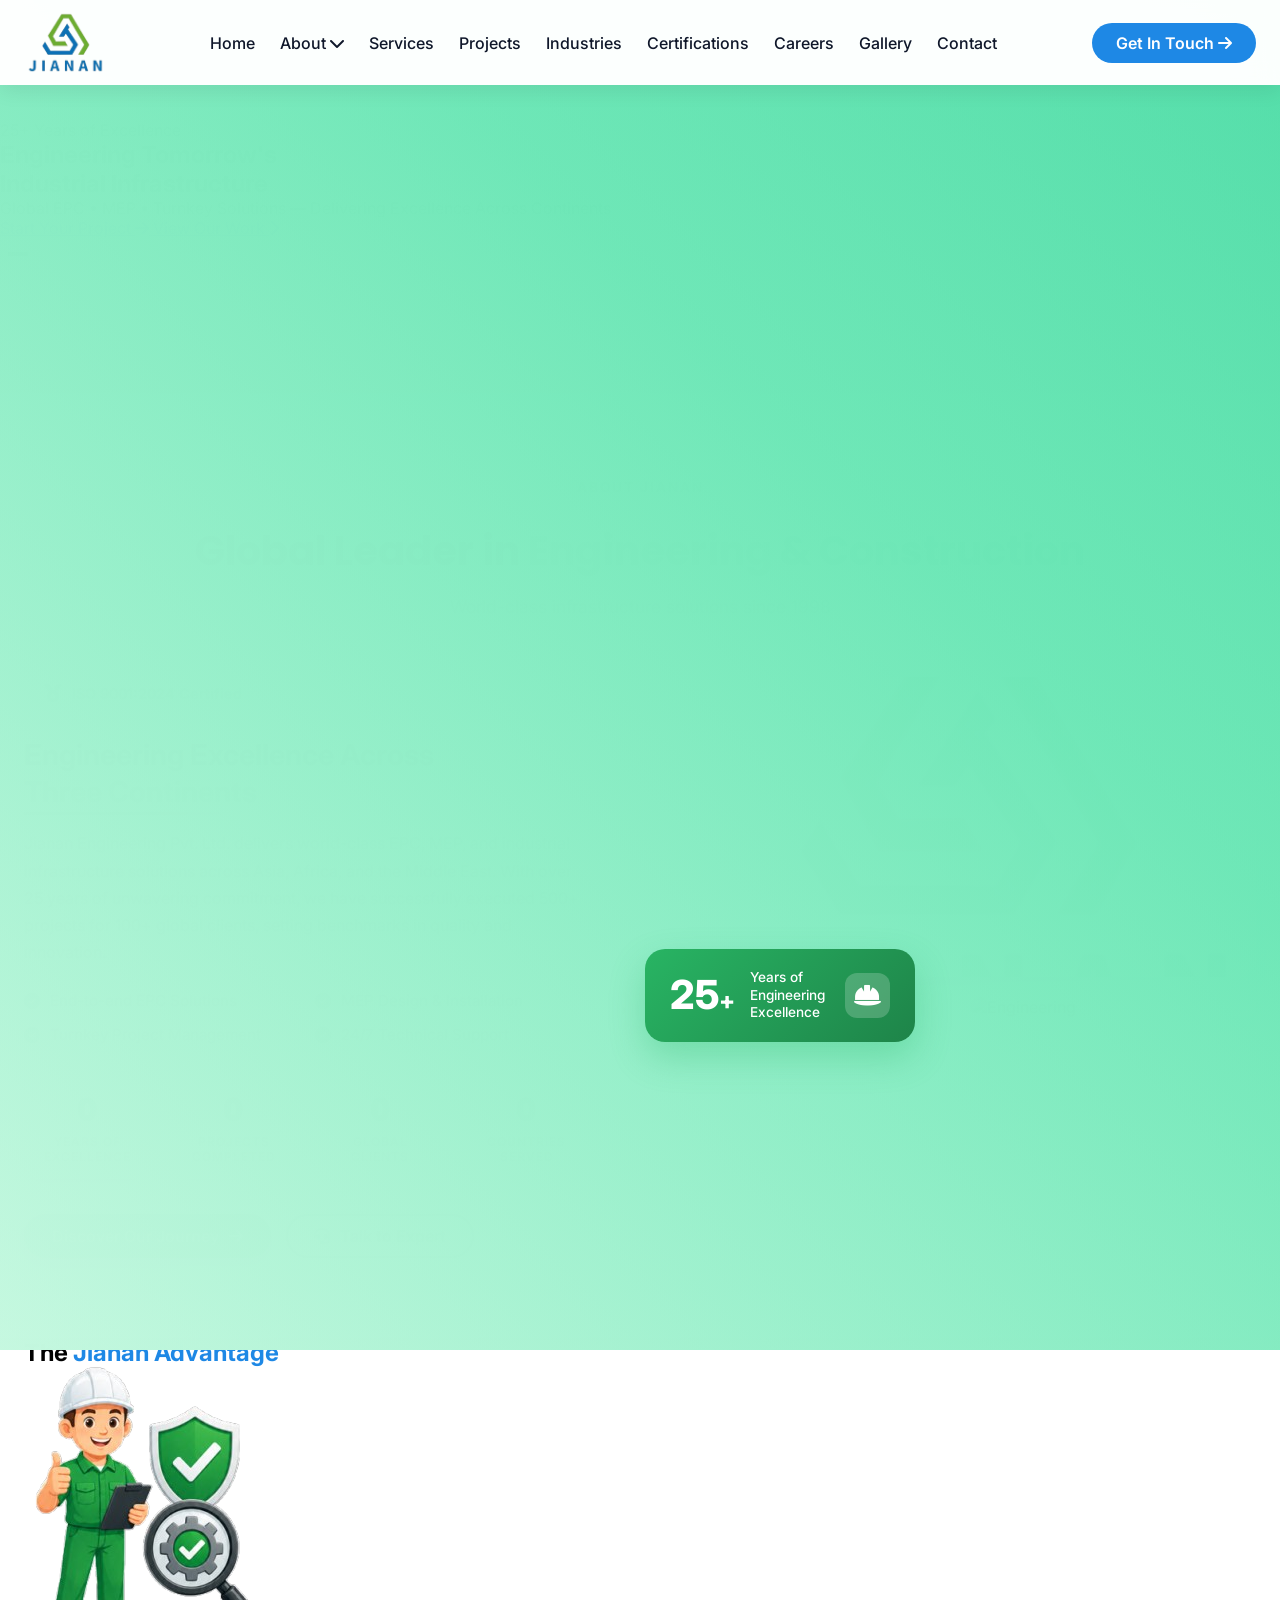
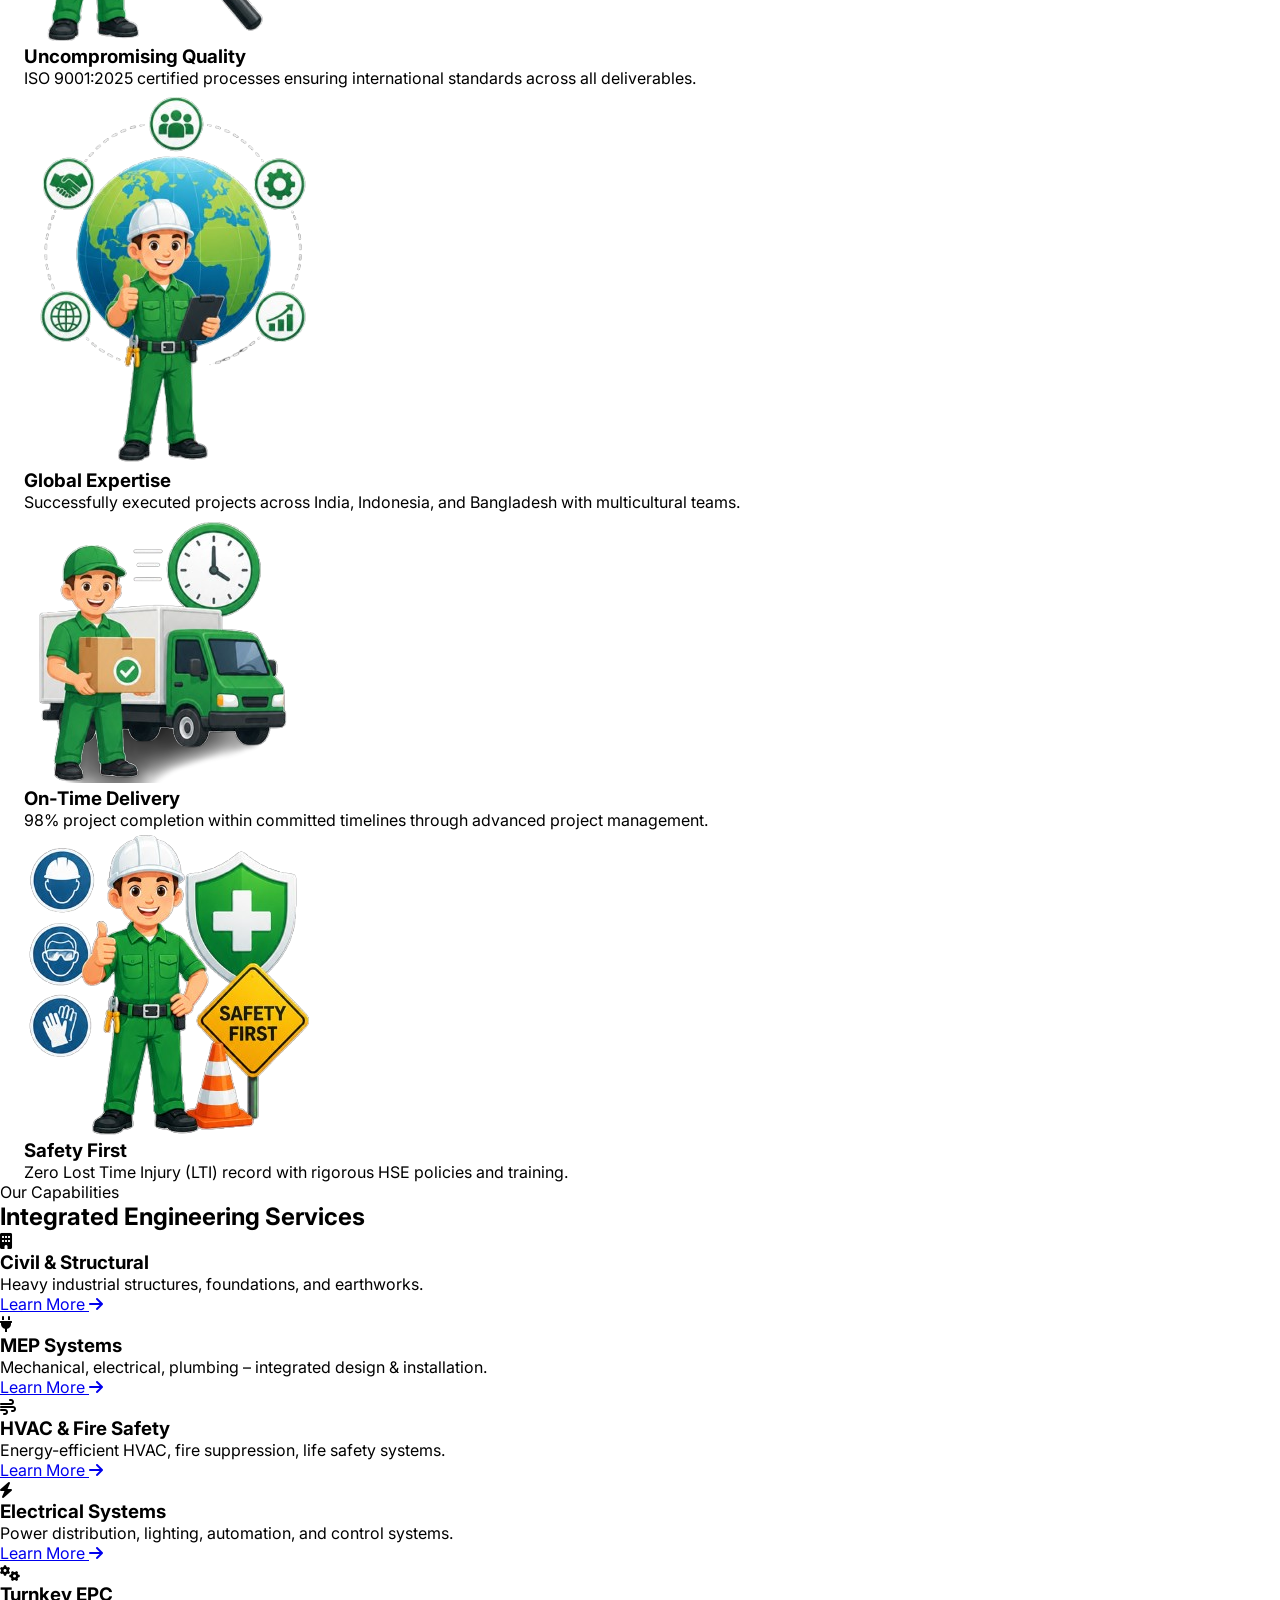
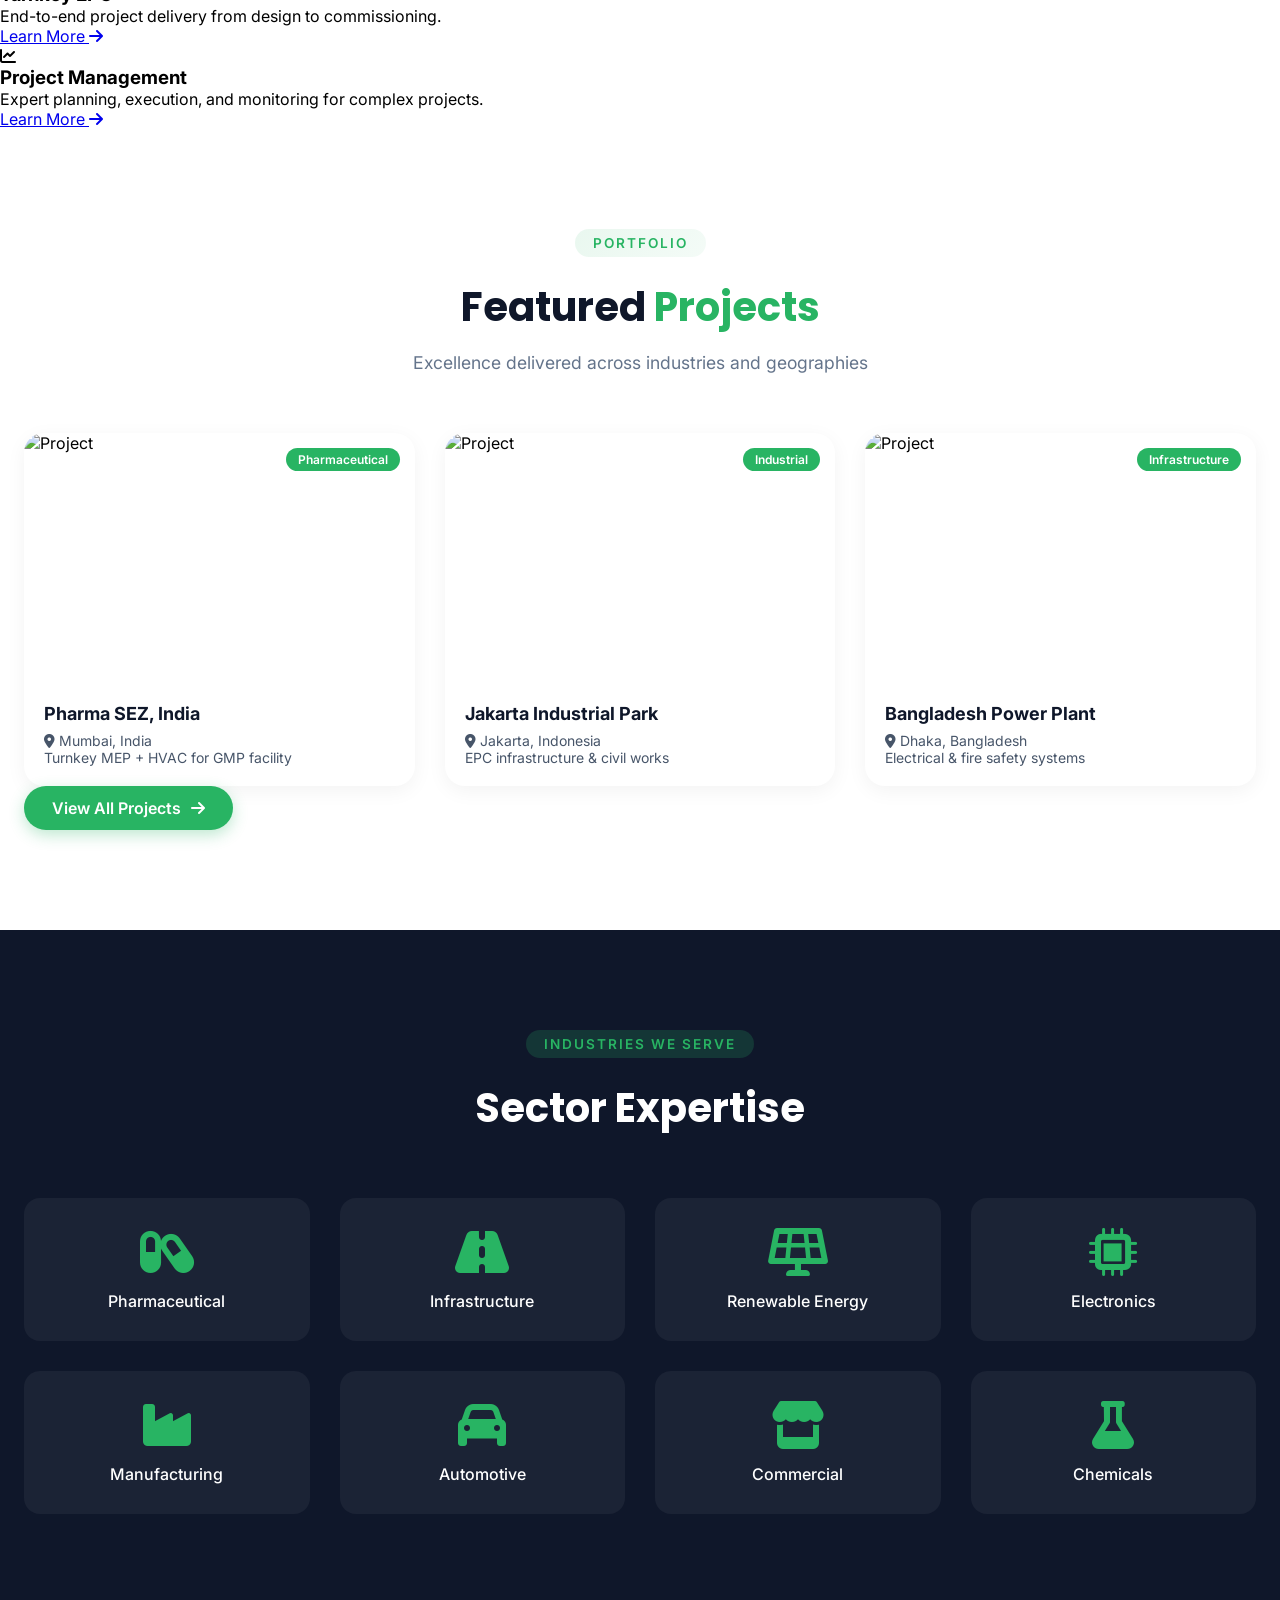
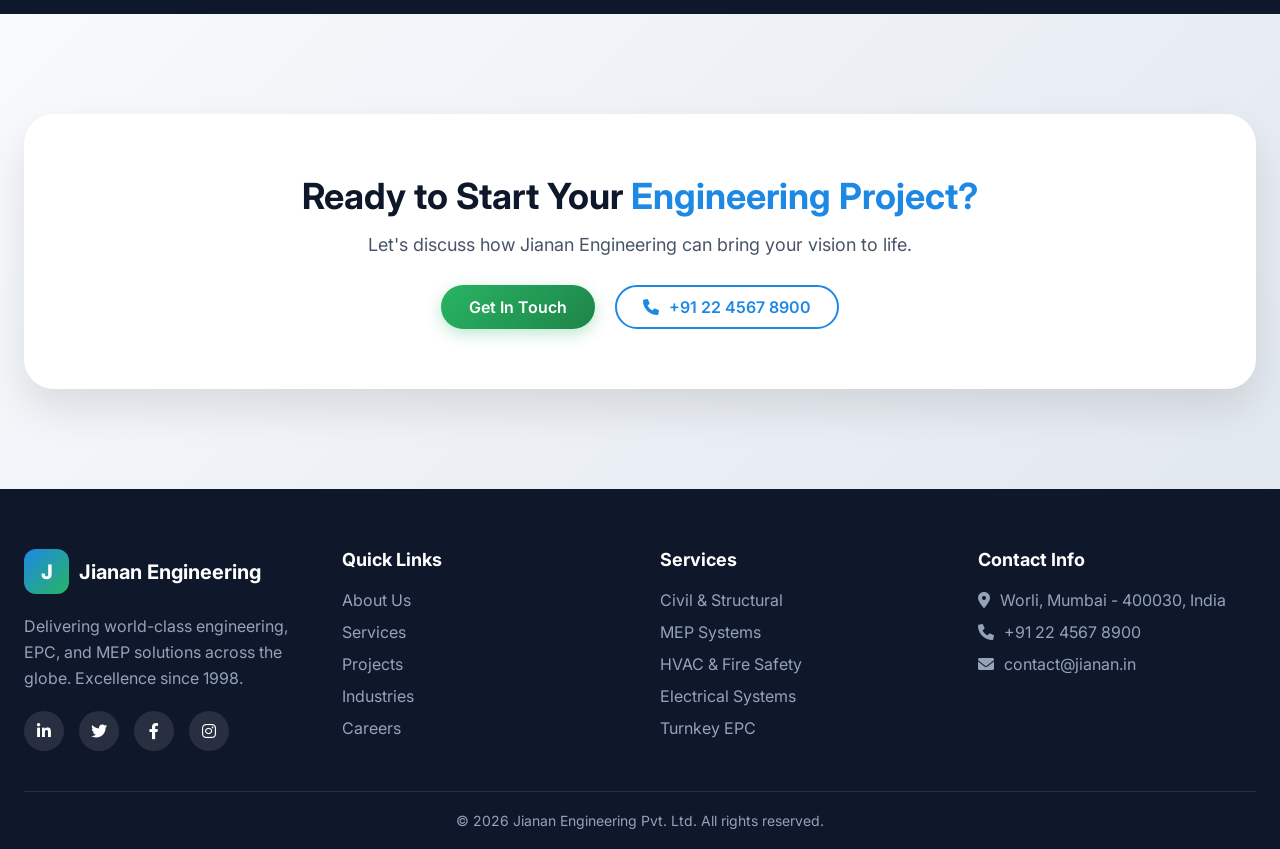
==== index.html @ 361af946 "Updated" ====
<!DOCTYPE html>
<html lang="en">
<head>
  <meta charset="UTF-8">
  <meta name="viewport" content="width=device-width, initial-scale=1.0, viewport-fit=cover">
  <title>Jianan Engineering | EPC · MEP · Industrial Infrastructure</title>
  <meta name="description" content="Jianan Engineering Pvt. Ltd. – Global EPC, MEP, industrial infrastructure, and turnkey engineering solutions. 20+ years of excellence across India, Indonesia, Bangladesh.">
  <meta name="keywords" content="EPC, MEP, engineering, infrastructure, industrial projects, HVAC, electrical, civil, turnkey, Jianan">
  <meta name="author" content="Jianan Engineering Pvt. Ltd.">
  
  <!-- Tailwind CSS CDN -->
  <script src="https://cdn.tailwindcss.com"></script>
  
  <!-- Centralized Theme Configuration -->
  <script>
    tailwind.config = {
      theme: {
        extend: {
          colors: {
            primary: {
              DEFAULT: "#1E88E5",
              light: "#4AA3E9",
              dark: "#0F5B99"
            },
            secondary: {
              DEFAULT: "#28B463",
              light: "#4CC97E",
              dark: "#1E7A43"
            },
            dark: "#0F172A",
            light: "#F8FAFC",
            text: "#475569",
            border: "#E2E8F0"
          },
          fontFamily: {
            heading: ['Poppins', 'sans-serif'],
            body: ['Inter', 'sans-serif']
          }
        }
      }
    }
  </script>
  
  <!-- Font Awesome CDN -->
<link rel="stylesheet" href="https://cdnjs.cloudflare.com/ajax/libs/font-awesome/6.0.0-beta3/css/all.min.css">


  <!-- Google Fonts -->
  <link href="https://fonts.googleapis.com/css2?family=Inter:opsz,wght@14..32,300;400;500;600;700;800&family=Poppins:wght@400;500;600;700;800&display=swap" rel="stylesheet">
  <link rel="stylesheet" href="https://cdnjs.cloudflare.com/ajax/libs/font-awesome/6.0.0-beta3/css/all.min.css">
  
  <style>

    /* Hero Banner */
      @keyframes fadeInUp {
    from {
      opacity: 0;
      transform: translateY(30px);
    }
    to {
      opacity: 1;
      transform: translateY(0);
    }
  }
  .animate-fade-in-up {
    animation: fadeInUp 0.8s ease-out forwards;
  }
  .slide.active {
    opacity: 1 !important;
    z-index: 1;
    animation: kenBurns 8s ease-in-out infinite;
  }
  @keyframes kenBurns {
    0% { transform: scale(1); }
    50% { transform: scale(1.08); }
    100% { transform: scale(1); }
  }
  .dot.active {
    background-color: #10b981 !important;
    width: 20px;
  }

    /* ========================================
       GLOBAL STYLES - Shared across all pages
       ======================================== */
    
    * {
      margin: 0;
      padding: 0;
      box-sizing: border-box;
    }
    
    body {
      overflow-x: hidden;
      font-family: 'Inter', sans-serif;
      background-color: #ffffff;
    }
    
    /* Loader Styles */
    .loader {
      position: fixed;
      top: 0;
      left: 0;
      width: 100%;
      height: 100%;
      background: #0F172A;
      z-index: 10000;
      display: flex;
      align-items: center;
      justify-content: center;
      transition: opacity 0.8s ease-out;
    }
    
    .loader-content {
      text-align: center;
    }
    
    .loader-logo {
      width: 80px;
      height: 80px;
      background: linear-gradient(135deg, #1E88E5, #28B463);
      border-radius: 20px;
      margin: 0 auto 20px;
      display: flex;
      align-items: center;
      justify-content: center;
      font-size: 40px;
      font-weight: 800;
      color: white;
      animation: pulse 1.5s infinite;
    }
    
    .loader-text {
      color: white;
      font-size: 14px;
      letter-spacing: 4px;
      font-weight: 500;
      margin-bottom: 20px;
    }
    
    .loader-bar {
      width: 200px;
      height: 2px;
      background: rgba(255,255,255,0.2);
      margin: 0 auto;
      position: relative;
      overflow: hidden;
    }
    
    .loader-bar::after {
      content: '';
      position: absolute;
      top: 0;
      left: -100%;
      width: 100%;
      height: 100%;
      background: linear-gradient(90deg, #1E88E5, #28B463);
      animation: loading 1.5s infinite;
    }
    
    @keyframes loading {
      100% { left: 100%; }
    }
    
    @keyframes pulse {
      0%, 100% { transform: scale(1); opacity: 1; }
      50% { transform: scale(1.05); opacity: 0.9; }
    }
    
    /* Scroll Progress */
    .scroll-progress {
      position: fixed;
      top: 0;
      left: 0;
      width: 0%;
      height: 3px;
      background: linear-gradient(90deg, #1E88E5, #28B463);
      z-index: 10001;
      transition: width 0.1s ease-out;
    }
    
    /* Back to Top Button */
    .back-to-top {
      position: fixed;
      bottom: 30px;
      right: 30px;
      width: 50px;
      height: 50px;
      /* background: #1E88E5;
      border-radius: 50%; */
      display: flex;
      align-items: center;
      justify-content: center;
      color: white;
      cursor: pointer;
      z-index: 99;
      opacity: 0;
      visibility: hidden;
      transition: all 0.3s ease;
      box-shadow: 0 5px 20px rgba(0,0,0,0.2);
    }

    .back-to-top {
    background: transparent !important;
    box-shadow: none;
    padding: 0;
}
    .back-to-top.show {
      opacity: 1;
      visibility: visible;
    }
    
    .back-to-top:hover {
      background: #28B463;
      transform: translateY(-5px);
    }
    
    /* Container */
    .container {
      max-width: 1280px;
      margin: 0 auto;
      padding: 0 24px;
    }
    
    /* Section Styles */
    .section {
      padding: 100px 0;
    }
    
    @media (max-width: 768px) {
      .section {
        padding: 60px 0;
      }
    }
    
    .section-header {
      text-align: center;
      margin-bottom: 60px;
    }
    
    .section-tag {
      display: inline-block;
      font-size: 14px;
      font-weight: 600;
      text-transform: uppercase;
      letter-spacing: 2px;
      color: #1E88E5;
      background: rgba(30, 136, 229, 0.1);
      padding: 6px 16px;
      border-radius: 50px;
      margin-bottom: 20px;
    }
    
    .section-title {
      font-size: 42px;
      font-weight: 700;
      font-family: 'Poppins', sans-serif;
      color: #0F172A;
      margin-bottom: 16px;
    }
    
    @media (max-width: 768px) {
      .section-title {
        font-size: 32px;
      }
    }
    
    .section-subtitle {
      font-size: 18px;
      color: #475569;
      max-width: 600px;
      margin: 0 auto;
    }
    
    /* Hero Section */
    .hero-section {
      position: relative;
      min-height: 100vh;
      display: flex;
      align-items: center;
      justify-content: center;
      overflow: hidden;
    }
    
    .hero-overlay {
      position: absolute;
      top: 0;
      left: 0;
      width: 100%;
      height: 100%;
      background: linear-gradient(135deg, rgba(15, 23, 42, 0.85), rgba(30, 136, 229, 0.7));
      z-index: 1;
    }
    
    .hero-video-bg {
      position: absolute;
      top: 0;
      left: 0;
      width: 100%;
      height: 100%;
      z-index: 0;
    }
    
    .hero-video-bg video {
      width: 100%;
      height: 100%;
      object-fit: cover;
    }
    
    .hero-content {
      position: relative;
      z-index: 2;
      text-align: center;
      max-width: 900px;
      margin: 0 auto;
      padding: 0 20px;
    }
    
    .hero-badge {
      display: inline-block;
      background: rgba(255,255,255,0.15);
      backdrop-filter: blur(10px);
      padding: 8px 20px;
      border-radius: 50px;
      color: white;
      font-size: 14px;
      font-weight: 500;
      margin-bottom: 30px;
    }
    
    .hero-title {
      font-size: 64px;
      font-weight: 800;
      font-family: 'Poppins', sans-serif;
      color: white;
      line-height: 1.2;
      margin-bottom: 20px;
    }
    
    .hero-subtitle {
      font-size: 20px;
      color: rgba(255,255,255,0.9);
      margin-bottom: 40px;
    }
    
    .hero-buttons {
      display: flex;
      gap: 20px;
      justify-content: center;
      flex-wrap: wrap;
    }
    
    .btn-primary {
      display: inline-flex;
      align-items: center;
      gap: 10px;
      background: #1E88E5;
      color: white;
      padding: 14px 32px;
      border-radius: 50px;
      font-weight: 600;
      text-decoration: none;
      transition: all 0.3s ease;
      box-shadow: 0 5px 15px rgba(30, 136, 229, 0.3);
    }
    
    .btn-primary:hover {
      background: #0F5B99;
      transform: translateY(-2px);
    }
    
    .btn-outline {
      display: inline-flex;
      align-items: center;
      gap: 10px;
      background: transparent;
      border: 2px solid white;
      color: white;
      padding: 12px 28px;
      border-radius: 50px;
      font-weight: 600;
      text-decoration: none;
      transition: all 0.3s ease;
    }
    
    .btn-outline:hover {
      background: white;
      color: #0F172A;
    }
    
    .scroll-indicator {
      position: absolute;
      bottom: 30px;
      left: 50%;
      transform: translateX(-50%);
      text-align: center;
      color: white;
      font-size: 12px;
      animation: bounce 2s infinite;
    }
    
    @keyframes bounce {
      0%, 100% { transform: translateX(-50%) translateY(0); }
      50% { transform: translateX(-50%) translateY(10px); }
    }
    
    /* Clients Section */
    .clients-section {
      padding: 40px 0;
      background: #F8FAFC;
      border-bottom: 1px solid #E2E8F0;
    }
    
    .clients-marquee {
      overflow: hidden;
      white-space: nowrap;
    }
    
    .clients-track {
      display: inline-block;
      animation: scroll 20s linear infinite;
    }
    
    .clients-track img {
      display: inline-block;
      margin: 0 30px;
      height: 50px;
      width: auto;
      filter: grayscale(100%);
      opacity: 0.6;
      transition: all 0.3s;
    }
    
    .clients-track img:hover {
      filter: grayscale(0);
      opacity: 1;
    }
    
    @keyframes scroll {
      0% { transform: translateX(0); }
      100% { transform: translateX(-50%); }
    }
    
    /* Overview Grid */
    .overview-grid {
      display: grid;
      grid-template-columns: 1fr 1fr;
      gap: 60px;
      align-items: center;
    }
    
    @media (max-width: 768px) {
      .overview-grid {
        grid-template-columns: 1fr;
        gap: 40px;
      }
    }
    
    .overview-text {
      font-size: 18px;
      line-height: 1.6;
      color: #475569;
      margin-bottom: 30px;
    }
    
    .overview-stats {
      display: grid;
      grid-template-columns: repeat(4, 1fr);
      gap: 20px;
      margin-bottom: 30px;
    }
    
    .stat-item {
      text-align: center;
    }
    
    .stat-number {
      font-size: 36px;
      font-weight: 800;
      color: #1E88E5;
      font-family: 'Poppins', sans-serif;
    }
    
    .stat-label {
      font-size: 12px;
      color: #475569;
      margin-top: 5px;
    }
    
    .overview-image {
      position: relative;
    }
    
    .overview-image img {
      width: 100%;
      border-radius: 20px;
      box-shadow: 0 20px 40px rgba(0,0,0,0.1);
    }
    
    .experience-badge {
      position: absolute;
      bottom: -20px;
      right: -20px;
      background: linear-gradient(135deg, #1E88E5, #28B463);
      color: white;
      width: 100px;
      height: 100px;
      border-radius: 50%;
      display: flex;
      flex-direction: column;
      align-items: center;
      justify-content: center;
      font-size: 32px;
      font-weight: 800;
      box-shadow: 0 10px 30px rgba(0,0,0,0.2);
    }
    
    .experience-badge span {
      font-size: 12px;
      font-weight: 400;
    }
    
    /* Why Us Grid */
    .why-grid {
      display: grid;
      grid-template-columns: repeat(4, 1fr);
      gap: 30px;
    }
    
    @media (max-width: 1024px) {
      .why-grid {
        grid-template-columns: repeat(2, 1fr);
      }
    }
    
    @media (max-width: 640px) {
      .why-grid {
        grid-template-columns: 1fr;
      }
    }
    
    .why-card {
      background: white;
      padding: 30px;
      text-align: center;
      border-radius: 24px;
      transition: all 0.3s ease;
      box-shadow: 0 5px 20px rgba(0,0,0,0.05);
      border: 1px solid #E2E8F0;
    }
    
    .why-card:hover {
      transform: translateY(-5px);
      box-shadow: 0 20px 40px rgba(0,0,0,0.1);
      border-color: #1E88E5;
    }
    
    .why-icon {
      width: 70px;
      height: 70px;
      background: linear-gradient(135deg, rgba(30,136,229,0.1), rgba(40,180,99,0.1));
      border-radius: 20px;
      display: flex;
      align-items: center;
      justify-content: center;
      margin: 0 auto 20px;
    }
    
    .why-icon i {
      font-size: 32px;
      color: #1E88E5;
    }
    
    .why-card h3 {
      font-size: 20px;
      font-weight: 700;
      margin-bottom: 10px;
      color: #0F172A;
    }
    
    .why-card p {
      color: #475569;
      line-height: 1.5;
    }
    
    /* Services Grid */
    .services-grid {
      display: grid;
      grid-template-columns: repeat(3, 1fr);
      gap: 30px;
    }
    
    @media (max-width: 1024px) {
      .services-grid {
        grid-template-columns: repeat(2, 1fr);
      }
    }
    
    @media (max-width: 640px) {
      .services-grid {
        grid-template-columns: 1fr;
      }
    }
    
    .service-card {
      background: white;
      border-radius: 20px;
      padding: 30px;
      text-align: center;
      transition: all 0.3s ease;
      box-shadow: 0 5px 20px rgba(0,0,0,0.05);
      border: 1px solid #E2E8F0;
    }
    
    .service-card:hover {
      transform: translateY(-10px);
      box-shadow: 0 20px 40px rgba(0,0,0,0.1);
      border-color: #1E88E5;
    }
    
    .service-icon {
      width: 80px;
      height: 80px;
      background: linear-gradient(135deg, #1E88E5, #28B463);
      border-radius: 20px;
      display: flex;
      align-items: center;
      justify-content: center;
      margin: 0 auto 20px;
    }
    
    .service-icon i {
      font-size: 40px;
      color: white;
    }
    
    .service-card h3 {
      font-size: 22px;
      font-weight: 700;
      margin-bottom: 15px;
      color: #0F172A;
    }
    
    .service-card p {
      color: #475569;
      margin-bottom: 20px;
      line-height: 1.5;
    }
    
    .service-link {
      color: #1E88E5;
      text-decoration: none;
      font-weight: 600;
      display: inline-flex;
      align-items: center;
      gap: 8px;
      transition: gap 0.3s;
    }
    
    .service-link:hover {
      gap: 12px;
    }
    
    /* Industries Section */
    .bg-dark {
      background: #0F172A;
    }
    
    .industries-grid {
      display: grid;
      grid-template-columns: repeat(4, 1fr);
      gap: 30px;
      text-align: center;
    }
    
    @media (max-width: 768px) {
      .industries-grid {
        grid-template-columns: repeat(2, 1fr);
      }
    }
    
    .industry-item {
      background: rgba(255,255,255,0.05);
      padding: 30px 20px;
      border-radius: 16px;
      transition: all 0.3s ease;
      cursor: pointer;
    }
    
    .industry-item:hover {
      background: rgba(30,136,229,0.2);
      transform: translateY(-5px);
    }
    
    .industry-item i {
      font-size: 48px;
      color: #28B463;
      margin-bottom: 15px;
      display: block;
    }
    
    .industry-item span {
      font-size: 16px;
      font-weight: 500;
      color: white;
    }
    
    /* Projects Grid */
    .projects-grid {
      display: grid;
      grid-template-columns: repeat(3, 1fr);
      gap: 30px;
    }
    
    @media (max-width: 1024px) {
      .projects-grid {
        grid-template-columns: repeat(2, 1fr);
      }
    }
    
    @media (max-width: 640px) {
      .projects-grid {
        grid-template-columns: 1fr;
      }
    }
    
    .project-card {
      background: white;
      border-radius: 20px;
      overflow: hidden;
      box-shadow: 0 5px 20px rgba(0,0,0,0.05);
      transition: all 0.3s ease;
    }
    
    .project-card:hover {
      transform: translateY(-5px);
      box-shadow: 0 20px 40px rgba(0,0,0,0.1);
    }
    
    .project-image {
      position: relative;
      overflow: hidden;
      height: 250px;
    }
    
    .project-image img {
      width: 100%;
      height: 100%;
      object-fit: cover;
      transition: transform 0.5s ease;
    }
    
    .project-card:hover .project-image img {
      transform: scale(1.05);
    }
    
    .project-category {
      position: absolute;
      top: 15px;
      right: 15px;
      background: #28B463;
      color: white;
      padding: 4px 12px;
      border-radius: 50px;
      font-size: 12px;
      font-weight: 600;
    }
    
    .project-info {
      padding: 20px;
    }
    
    .project-info h3 {
      font-size: 18px;
      font-weight: 700;
      margin-bottom: 8px;
      color: #0F172A;
    }
    
    .project-info p {
      color: #475569;
      font-size: 14px;
    }
    
    /* Contact CTA */
    .contact-cta {
      background: linear-gradient(135deg, #F8FAFC, #E2E8F0);
    }
    
    .cta-card {
      text-align: center;
      padding: 60px 40px;
      border-radius: 30px;
      background: white;
      box-shadow: 0 20px 40px rgba(0,0,0,0.1);
    }
    
    .cta-content h2 {
      font-size: 36px;
      font-weight: 700;
      margin-bottom: 16px;
      color: #0F172A;
    }
    
    .cta-content p {
      font-size: 18px;
      color: #475569;
      margin-bottom: 30px;
    }
    
    .cta-buttons {
      display: flex;
      gap: 20px;
      justify-content: center;
      flex-wrap: wrap;
    }
    
    .bg-light {
      background: #F8FAFC;
    }
    
    .text-primary {
      color: #1E88E5;
    }
    
    .text-secondary {
      color: #28B463;
    }

    /* About Section Styles */
.about-section {
  padding: 80px 0;
  background: linear-gradient(135deg, #f8fafc 0%, #ffffff 100%);
  position: relative;
  overflow: hidden;
}

.about-section::before {
  content: '';
  position: absolute;
  top: 0;
  right: 0;
  width: 300px;
  height: 300px;
  background: radial-gradient(circle, rgba(40,180,99,0.05) 0%, transparent 70%);
  border-radius: 50%;
  pointer-events: none;
}

/* Section Header */
.section-header {
  text-align: center;
  margin-bottom: 60px;
}

.section-tag {
  display: inline-block;
  background: linear-gradient(135deg, rgba(40,180,99,0.1), rgba(40,180,99,0.05));
  color: #28B463;
  font-size: 0.85rem;
  font-weight: 600;
  text-transform: uppercase;
  letter-spacing: 2px;
  padding: 6px 18px;
  border-radius: 50px;
  margin-bottom: 20px;
}

.section-title {
  font-size: 2.5rem;
  font-weight: 700;
  color: #0F172A;
  margin-bottom: 15px;
}

.section-title .text-primary {
  color: #28B463;
  position: relative;
}

.section-subtitle {
  font-size: 1.1rem;
  color: #64748B;
  max-width: 600px;
  margin: 0 auto;
}

/* About Grid */
.about-grid {
  display: grid;
  grid-template-columns: 1fr 1fr;
  gap: 60px;
  align-items: start;
}

/* Left Content */
.about-content {
  padding-right: 20px;
}

.about-badge {
  display: inline-flex;
  align-items: center;
  gap: 10px;
  background: rgba(40,180,99,0.1);
  padding: 8px 20px;
  border-radius: 50px;
  margin-bottom: 25px;
}

.about-badge i {
  color: #28B463;
  font-size: 1.1rem;
}

.about-badge span {
  color: #28B463;
  font-weight: 600;
  font-size: 0.9rem;
}

.about-heading {
  font-size: 1.8rem;
  font-weight: 700;
  color: #0F172A;
  line-height: 1.3;
  margin-bottom: 20px;
}

.about-heading span {
  color: #28B463;
  position: relative;
  display: inline-block;
}

.about-heading span::after {
  content: '';
  position: absolute;
  bottom: -5px;
  left: 0;
  width: 100%;
  height: 3px;
  background: linear-gradient(90deg, #28B463, transparent);
}

.about-text {
  color: #475569;
  line-height: 1.7;
  margin-bottom: 25px;
  font-size: 1rem;
}

.about-features {
  display: grid;
  grid-template-columns: repeat(2, 1fr);
  gap: 15px;
  margin-bottom: 35px;
}

.feature {
  display: flex;
  align-items: center;
  gap: 10px;
}

.feature i {
  color: #28B463;
  font-size: 1rem;
}

.feature span {
  color: #334155;
  font-size: 0.95rem;
}

/* Stats Cards */
.about-stats {
  display: grid;
  grid-template-columns: repeat(4, 1fr);
  gap: 20px;
  margin-bottom: 35px;
}

.stat-card {
  text-align: center;
  padding: 15px;
  background: white;
  border-radius: 16px;
  box-shadow: 0 5px 20px rgba(0,0,0,0.05);
  transition: transform 0.3s, box-shadow 0.3s;
}

.stat-card:hover {
  transform: translateY(-5px);
  box-shadow: 0 10px 30px rgba(40,180,99,0.1);
}

.stat-number {
  font-size: 2rem;
  font-weight: 800;
  color: #28B463;
  line-height: 1;
  margin-bottom: 8px;
}

.stat-label {
  font-size: 0.75rem;
  color: #64748B;
  text-transform: uppercase;
  letter-spacing: 1px;
  font-weight: 500;
}

/* Buttons */
.about-buttons {
  display: flex;
  gap: 15px;
  flex-wrap: wrap;
}

.btn-primary {
  display: inline-flex;
  align-items: center;
  gap: 10px;
  background: linear-gradient(135deg, #28B463, #1E8449);
  color: white;
  padding: 12px 28px;
  border-radius: 50px;
  text-decoration: none;
  font-weight: 600;
  transition: all 0.3s;
  box-shadow: 0 5px 15px rgba(40,180,99,0.3);
}

.btn-primary:hover {
  transform: translateY(-2px);
  box-shadow: 0 8px 25px rgba(40,180,99,0.4);
  gap: 15px;
}

.btn-outline {
  display: inline-flex;
  align-items: center;
  gap: 10px;
  background: transparent;
  border: 2px solid #28B463;
  color: #28B463;
  padding: 10px 26px;
  border-radius: 50px;
  text-decoration: none;
  font-weight: 600;
  transition: all 0.3s;
}

.btn-outline:hover {
  background: #28B463;
  color: white;
  transform: translateY(-2px);
}

/* Right Visual Section */
.about-visual {
  position: relative;
}

.main-image {
  position: relative;
  border-radius: 20px;
  overflow: hidden;
  margin-bottom: 20px;
  box-shadow: 0 20px 40px rgba(0,0,0,0.1);
}

.main-image img {
  width: 100%;
  height: 300px;
  object-fit: cover;
  display: block;
  transition: transform 0.5s;
}

.main-image:hover img {
  transform: scale(1.05);
}

.image-overlay {
  position: absolute;
  top: 0;
  left: 0;
  width: 100%;
  height: 100%;
  background: rgba(0,0,0,0.4);
  display: flex;
  flex-direction: column;
  align-items: center;
  justify-content: center;
  gap: 10px;
  opacity: 0;
  transition: opacity 0.3s;
}

.main-image:hover .image-overlay {
  opacity: 1;
}

.play-btn {
  width: 60px;
  height: 60px;
  background: white;
  border-radius: 50%;
  display: flex;
  align-items: center;
  justify-content: center;
  cursor: pointer;
  transition: transform 0.3s;
}

.play-btn i {
  color: #28B463;
  font-size: 1.5rem;
  margin-left: 3px;
}

.play-btn:hover {
  transform: scale(1.1);
}

.image-overlay span {
  color: white;
  font-weight: 500;
  letter-spacing: 1px;
}

/* Image Grid */
.image-grid {
  display: grid;
  grid-template-columns: repeat(2, 1fr);
  gap: 15px;
}

.grid-img {
  border-radius: 16px;
  overflow: hidden;
  box-shadow: 0 5px 15px rgba(0,0,0,0.08);
}

.grid-img img {
  width: 100%;
  height: 120px;
  object-fit: cover;
  transition: transform 0.3s;
}

.grid-img:hover img {
  transform: scale(1.08);
}

/* Experience Card */
.experience-card {
  position: absolute;
  bottom: -25px;
  left: -25px;
  background: linear-gradient(135deg, #28B463, #1E8449);
  padding: 20px 25px;
  border-radius: 20px;
  display: flex;
  align-items: center;
  gap: 15px;
  box-shadow: 0 15px 35px rgba(40,180,99,0.3);
  z-index: 10;
}

.exp-number {
  font-size: 2.5rem;
  font-weight: 800;
  color: white;
  line-height: 1;
}

.exp-number span {
  font-size: 1.5rem;
}

.exp-text {
  color: white;
  font-size: 0.85rem;
  font-weight: 500;
  max-width: 80px;
  line-height: 1.3;
}

.exp-icon {
  width: 45px;
  height: 45px;
  background: rgba(255,255,255,0.2);
  border-radius: 12px;
  display: flex;
  align-items: center;
  justify-content: center;
}

.exp-icon i {
  color: white;
  font-size: 1.5rem;
}

/* Responsive */
@media (max-width: 1024px) {
  .about-grid {
    gap: 40px;
  }
  
  .about-heading {
    font-size: 1.5rem;
  }
  
  .about-stats {
    gap: 15px;
  }
  
  .stat-number {
    font-size: 1.5rem;
  }
}

@media (max-width: 768px) {
  .about-section {
    padding: 60px 0;
  }
  
  .about-grid {
    grid-template-columns: 1fr;
    gap: 50px;
  }
  
  .about-content {
    padding-right: 0;
  }
  
  .about-features {
    grid-template-columns: 1fr;
  }
  
  .about-stats {
    grid-template-columns: repeat(2, 1fr);
  }
  
  .experience-card {
    left: 50%;
    transform: translateX(-50%);
    bottom: -20px;
    width: 90%;
    justify-content: center;
  }
  
  .section-title {
    font-size: 1.8rem;
  }
}

@media (max-width: 480px) {
  .about-stats {
    grid-template-columns: repeat(2, 1fr);
  }
  
  .about-buttons {
    flex-direction: column;
  }
  
  .btn-primary, .btn-outline {
    text-align: center;
    justify-content: center;
  }
  
  .experience-card {
    position: relative;
    margin-top: 20px;
    left: 0;
    transform: none;
    width: 100%;
  }
}
  </style>

  <style>
  /* Force sections to be visible */
  .section {
    display: block !important;
    opacity: 1 !important;
    visibility: visible !important;
  }
  
  /* Override any GSAP initial states */
  .why-grid, .services-grid, .projects-grid {
    display: grid !important;
    opacity: 1 !important;
  }
  
  .why-card, .service-card, .project-card {
    opacity: 1 !important;
    transform: none !important;
  }
</style>
</head>
<body>

<!-- Loader -->
<!-- <div class="loader" id="loader">
  <div class="loader-content">
    <div class="loader-logo">J</div>
    <div class="loader-text">JIANAN ENGINEERING</div>
    <div class="loader-bar"></div>
  </div>
</div> -->

<!-- Scroll Progress -->
<div class="scroll-progress" id="scrollProgress"></div>

<!-- Back to Top -->
<div id="backToTop" class="back-to-top bg-transparent">
    <img src="assets/images/btt.png"
         alt="Back to Top"
         class="bg-transparent w-20 h-auto animate-bounce">
</div>

<!-- ============================================ -->
<!-- COMPONENT: NAVBAR (Loaded dynamically)      -->
<!-- ============================================ -->
<div id="navbar-container"></div>

<main>

<!-- Hero Banner -->
<section class="relative h-[85vh] min-h-[550px] w-full overflow-hidden flex items-center justify-center" id="home">
  
  <!-- Sliding Banners -->
  <div class="absolute inset-0 z-0">
    <div class="slide absolute inset-0 bg-cover bg-center transition-opacity duration-1000 ease-in-out opacity-0" style="background-image: url('https://images.pexels.com/photos/1216589/pexels-photo-1216589.jpeg?auto=compress&cs=tinysrgb&w=1920&h=1080&fit=crop');"></div>
    <div class="slide absolute inset-0 bg-cover bg-center transition-opacity duration-1000 ease-in-out opacity-0" style="background-image: url('https://images.pexels.com/photos/210182/pexels-photo-210182.jpeg?auto=compress&cs=tinysrgb&w=1920&h=1080&fit=crop');"></div>
    <div class="slide absolute inset-0 bg-cover bg-center transition-opacity duration-1000 ease-in-out opacity-0" style="background-image: url('https://images.pexels.com/photos/257736/pexels-photo-257736.jpeg?auto=compress&cs=tinysrgb&w=1920&h=1080&fit=crop');"></div>
    <div class="slide absolute inset-0 bg-cover bg-center transition-opacity duration-1000 ease-in-out opacity-0" style="background-image: url('https://images.pexels.com/photos/4483610/pexels-photo-4483610.jpeg?auto=compress&cs=tinysrgb&w=1920&h=1080&fit=crop');"></div>
  </div>

  <!-- Dark Overlay -->
  <div class="absolute inset-0 bg-gradient-to-br from-black/70 via-black/50 to-black/70 z-10"></div>

  <!-- Hero Content -->
 <!-- Hero Content - FIXED CENTERING with MORE TOP PADDING -->
<div class="absolute inset-0 z-20 flex items-center justify-center">
  <div class="text-center px-4 max-w-4xl mx-auto animate-fade-in-up" style="padding-top: 120px;">
    <!-- Badge -->
    <div class="inline-flex items-center gap-2 bg-emerald-500/20 backdrop-blur-sm border border-emerald-500/40 rounded-full px-4 py-1.5 mb-5">
      <span class="w-2 h-2 bg-emerald-400 rounded-full animate-pulse"></span>
      <span class="text-emerald-400 text-xs font-semibold tracking-wider uppercase">25+ Years of Excellence</span>
    </div>

    <!-- Title -->
    <h1 class="text-4xl sm:text-5xl md:text-6xl font-bold text-white leading-tight mb-4">
      Engineering <span class="text-emerald-400">Tomorrow's</span><br />
      Industrial Infrastructure
    </h1>

    <!-- Subtitle -->
    <p class="text-base sm:text-lg text-gray-200 max-w-2xl mx-auto mb-8 leading-relaxed">
      Global EPC • MEP • Turnkey Solutions — Delivering Excellence Across Continents
    </p>

    <!-- Buttons -->
    <div class="flex flex-col sm:flex-row gap-4 justify-center mb-12">
      <a href="#contact" class="inline-flex items-center justify-center gap-2 bg-emerald-500 hover:bg-emerald-600 text-white font-semibold px-6 py-3 rounded-full transition-all duration-300 transform hover:scale-105 shadow-lg">
        Start Your Project <i class="fas fa-arrow-right text-sm"></i>
      </a>
      <a href="#projects" class="inline-flex items-center justify-center gap-2 border-2 border-white/80 hover:bg-white/10 text-white font-semibold px-6 py-3 rounded-full transition-all duration-300 backdrop-blur-sm">
        View Our Work <i class="fas fa-chevron-right text-sm"></i>
      </a>
    </div>
  </div>
</div>

  <!-- Slide Navigation Dots -->
  <div class="absolute bottom-6 right-6 z-20 flex gap-2">
    <button class="dot w-2 h-2 rounded-full bg-white/40 transition-all duration-300 hover:bg-emerald-400 focus:outline-none" data-slide="0"></button>
    <button class="dot w-2 h-2 rounded-full bg-white/40 transition-all duration-300 hover:bg-emerald-400 focus:outline-none" data-slide="1"></button>
    <button class="dot w-2 h-2 rounded-full bg-white/40 transition-all duration-300 hover:bg-emerald-400 focus:outline-none" data-slide="2"></button>
    <button class="dot w-2 h-2 rounded-full bg-white/40 transition-all duration-300 hover:bg-emerald-400 focus:outline-none" data-slide="3"></button>
  </div>
</section>

  <!-- Client Logos Marquee -->
  <section class="clients-section">
    <div class="container">
      <div class="clients-marquee">
        <div class="clients-track">
            <img src="/assets/images/logo.png" alt="Client">
            <img src="/assets/images/logo.png" alt="Client">
            <img src="/assets/images/logo.png" alt="Client">
            <img src="/assets/images/logo.png" alt="Client">
            <img src="/assets/images/logo.png" alt="Client">
            <img src="/assets/images/logo.png" alt="Client">
            <img src="/assets/images/logo.png" alt="Client">
            <img src="/assets/images/logo.png" alt="Client">
            <img src="/assets/images/logo.png" alt="Client">
            <img src="/assets/images/logo.png" alt="Client">
            <img src="/assets/images/logo.png" alt="Client">
            <img src="/assets/images/logo.png" alt="Client">
            <img src="/assets/images/logo.png" alt="Client">
            <img src="/assets/images/logo.png" alt="Client">
            <img src="/assets/images/logo.png" alt="Client">
            <img src="/assets/images/logo.png" alt="Client">
        </div>
      </div>
    </div>
  </section>

 <!-- Company Overview - Redesigned -->
<section class="about-section" id="about">
  <div class="container">
    <!-- Section Header -->
    <div class="section-header">
      <span class="section-tag">About Jianan</span>
      <h2 class="section-title">Global Leader in <span class="text-primary">Engineering & Construction</span></h2>
      <p class="section-subtitle">World-class infrastructure solutions since 1998</p>
    </div>
    
    <div class="about-grid">
      <!-- Left Side - Content -->
      <div class="about-content">
        <div class="about-badge">
          <i class="fas fa-medal"></i>
          <span>ISO 9001:2024 Certified</span>
        </div>
        
        <h3 class="about-heading">Engineering Excellence Across <span>Three Continents</span></h3>
        
        <p class="about-text">Jianan Engineering Pvt. Ltd. delivers world-class EPC, MEP, and industrial infrastructure solutions across Asia, Africa, and the Middle East. With over 25 years of unwavering commitment, we have successfully executed 500+ projects for 100+ global clients, setting benchmarks in quality and innovation.</p>
        
        <div class="about-features">
          <div class="feature">
            <i class="fas fa-check-circle"></i>
            <span>End-to-end EPC Solutions</span>
          </div>
          <div class="feature">
            <i class="fas fa-check-circle"></i>
            <span>MEP Design & Installation</span>
          </div>
          <div class="feature">
            <i class="fas fa-check-circle"></i>
            <span>Turnkey Project Management</span>
          </div>
          <div class="feature">
            <i class="fas fa-check-circle"></i>
            <span>24/7 Technical Support</span>
          </div>
        </div>
        
        <div class="about-stats">
          <div class="stat-card">
            <div class="stat-number" data-target="25">0</div>
            <div class="stat-label">Years of Excellence</div>
          </div>
          <div class="stat-card">
            <div class="stat-number" data-target="500">0</div>
            <div class="stat-label">Projects Completed</div>
          </div>
          <div class="stat-card">
            <div class="stat-number" data-target="100">0</div>
            <div class="stat-label">Global Clients</div>
          </div>
          <div class="stat-card">
            <div class="stat-number" data-target="12">0</div>
            <div class="stat-label">Countries Served</div>
          </div>
        </div>
        
        <div class="about-buttons">
          <a href="about.html" class="btn-primary">
            Discover Our Journey <i class="fas fa-arrow-right"></i>
          </a>
          <a href="contact.html" class="btn-outline">
            <i class="fas fa-headset"></i> Talk to Expert
          </a>
        </div>
      </div>
      
      <!-- Right Side - Image Gallery -->
      <div class="about-visual">
        <div class="main-image">
          <img src="/assets/images/logo.png" 
               alt="Jianan Engineering Project">
          <div class="image-overlay">
            <div class="play-btn">
              <i class="fas fa-play"></i>
            </div>
            <span>Watch Our Story</span>
          </div>
        </div>
        
        <div class="image-grid">
          <div class="grid-img">
            <img src="https://images.pexels.com/photos/210182/pexels-photo-210182.jpeg?auto=compress&cs=tinysrgb&w=400" alt="Construction">
          </div>
          <div class="grid-img">
            <img src="https://images.pexels.com/photos/257736/pexels-photo-257736.jpeg?auto=compress&cs=tinysrgb&w=400" alt="Engineering">
          </div>
        </div>
        
        <div class="experience-card">
          <div class="exp-number">25<span>+</span></div>
          <div class="exp-text">Years of Engineering Excellence</div>
          <div class="exp-icon">
            <i class="fas fa-hard-hat"></i>
          </div>
        </div>
      </div>
    </div>
  </div>
</section>

<!-- Why Jianan - Redesigned to match Elite Endeavor style with images -->
<section class="pt-8 pb-16 bg-[#e8f5e9]">
    <div class="container mx-auto px-4">

        <!-- Section Header -->
        <div class="text-center">
            <h2 class="text-3xl md:text-4xl font-bold text-[#1a3c34] mb-16 md:mb-24 inline-block">
                The <span class="text-primary">Jianan Advantage</span>
                <span class="block w-20 h-1 mt-3 mx-auto bg-gradient-to-r from-[#e74c3c] to-[#f5b642] rounded-full"></span>
            </h2>
        </div>

        <!-- Grid 4 cards -->
        <div class="grid grid-cols-1 sm:grid-cols-2 lg:grid-cols-4 gap-10">

            <!-- Card 1: Uncompromising Quality -->
            <div class="relative text-center bg-white rounded-xl border-2 border-[#5BC0BE] shadow-[0_4px_12px_rgba(91,192,190,0.18)] hover:shadow-xl transition-all duration-300 pt-20 px-6 pb-8">
                <!-- Image -->
                <img src="assets/images/wj_1.png" alt="Uncompromising Quality"
                    class="w-28 h-auto mx-auto absolute -top-14 left-1/2 -translate-x-1/2">

                <h3 class="text-xl font-bold text-[#1a3c34] mb-6 text-center">
                    Uncompromising Quality
                    <span class="block w-12 h-0.5 mt-2 mx-auto bg-gradient-to-r from-[#e74c3c] to-[#f5b642] rounded-full"></span>
                </h3>

                <p class="text-gray-600">
                    ISO 9001:2025 certified processes ensuring international standards across all deliverables.
                </p>
            </div>

            <!-- Card 2: Global Expertise -->
            <div class="relative text-center bg-white rounded-xl border-2 border-[#5BC0BE] shadow-[0_4px_12px_rgba(91,192,190,0.18)] hover:shadow-xl transition-all duration-300 pt-20 px-6 pb-8">

                <img src="assets/images/wj_2.png" alt="Global Expertise"
    class="w-28 h-auto mx-auto absolute -top-20 left-1/2 -translate-x-1/2">
                <h3 class="text-xl font-bold text-[#1a3c34] mb-6 text-center">
                    Global Expertise
                    <span class="block w-12 h-0.5 mt-2 mx-auto bg-gradient-to-r from-[#e74c3c] to-[#f5b642] rounded-full"></span>
                </h3>

                <p class="text-gray-600">
                    Successfully executed projects across India, Indonesia, and Bangladesh with multicultural teams.
                </p>
            </div>

            <!-- Card 3: On-Time Delivery -->
            <div class="relative text-center bg-white rounded-xl border-2 border-[#5BC0BE] shadow-[0_4px_12px_rgba(91,192,190,0.18)] hover:shadow-xl transition-all duration-300 pt-20 px-6 pb-8">

                <img src="assets/images/wj_3.png" alt="On-Time Delivery"
                    class="w-28 h-auto mx-auto absolute -top-14 left-1/2 -translate-x-1/2">

                <h3 class="text-xl font-bold text-[#1a3c34] mb-6 text-center">
                    On-Time Delivery
                    <span class="block w-12 h-0.5 mt-2 mx-auto bg-gradient-to-r from-[#e74c3c] to-[#f5b642] rounded-full"></span>
                </h3>

                <p class="text-gray-600">
                    98% project completion within committed timelines through advanced project management.
                </p>
            </div>

            <!-- Card 4: Safety First -->
            <div class="relative text-center bg-white rounded-xl border-2 border-[#5BC0BE] shadow-[0_4px_12px_rgba(91,192,190,0.18)] hover:shadow-xl transition-all duration-300 pt-20 px-6 pb-8">
                
                <img src="assets/images/wj_4.png" alt="Safety First"
                    class="w-28 h-auto mx-auto absolute -top-14 left-1/2 -translate-x-1/2">

                <h3 class="text-xl font-bold text-[#1a3c34] mb-6 text-center">
                    Safety First
                    <span class="block w-12 h-0.5 mt-2 mx-auto bg-gradient-to-r from-[#e74c3c] to-[#f5b642] rounded-full"></span>
                </h3>

                <p class="text-gray-600">
                    Zero Lost Time Injury (LTI) record with rigorous HSE policies and training.
                </p>
            </div>

        </div>
    </div>
</section>

  <!-- Services Overview -->
<section class="py-16 bg-gray-50" id="services">
  <div class="max-w-7xl mx-auto px-4 sm:px-6 lg:px-8">
    
    <!-- Section Header -->
    <div class="text-center mb-12">
      <span class="inline-flex items-center gap-1.5 bg-emerald-100 text-emerald-700 text-xs font-semibold tracking-wider uppercase rounded-full px-4 py-1.5 mb-3">
        Our Capabilities
      </span>
      <h2 class="text-2xl sm:text-3xl md:text-4xl font-bold text-gray-900">
        Integrated <span class="text-emerald-600">Engineering Services</span>
      </h2>
      <div class="w-16 h-1 bg-emerald-500 mx-auto mt-3 rounded-full"></div>
    </div>

    <!-- Services Grid -->
    <div class="grid grid-cols-1 sm:grid-cols-2 lg:grid-cols-3 gap-6">
      
      <!-- Card 1 -->
      <div class="group bg-white rounded-xl p-6 border-2 border-[#5BC0BE] shadow-[0_4px_12px_rgba(91,192,190,0.18)] hover:shadow-xl hover:-translate-y-1 transition-all duration-300 relative overflow-hidden">
        <div class="gradient-bg gradient-all-colors"></div>
        <div class="relative z-10">
          <div class="w-12 h-12 bg-emerald-50 rounded-lg flex items-center justify-center text-emerald-600 text-xl mb-4 group-hover:bg-emerald-600 group-hover:text-white transition-colors duration-300">
            <i class="fas fa-building"></i>
          </div>
          <h3 class="text-lg font-bold text-gray-800 mb-2">Civil & Structural</h3>
          <p class="text-gray-600 text-sm leading-relaxed mb-4">Heavy industrial structures, foundations, and earthworks.</p>
          <a href="services.html#civil" class="inline-flex items-center gap-1 text-emerald-600 font-semibold text-sm hover:text-emerald-700 transition-colors group-hover:gap-2">
            Learn More <i class="fas fa-arrow-right text-xs"></i>
          </a>
        </div>
      </div>

      <!-- Card 2 -->
      <div class="group bg-white rounded-xl p-6 border-2 border-[#5BC0BE] shadow-[0_4px_12px_rgba(91,192,190,0.18)] hover:shadow-xl hover:-translate-y-1 transition-all duration-300 relative overflow-hidden">
        <div class="gradient-bg gradient-all-colors"></div>
        <div class="relative z-10">
          <div class="w-12 h-12 bg-emerald-50 rounded-lg flex items-center justify-center text-emerald-600 text-xl mb-4 group-hover:bg-emerald-600 group-hover:text-white transition-colors duration-300">
            <i class="fas fa-plug"></i>
          </div>
          <h3 class="text-lg font-bold text-gray-800 mb-2">MEP Systems</h3>
          <p class="text-gray-600 text-sm leading-relaxed mb-4">Mechanical, electrical, plumbing – integrated design & installation.</p>
          <a href="services.html#mep" class="inline-flex items-center gap-1 text-emerald-600 font-semibold text-sm hover:text-emerald-700 transition-colors group-hover:gap-2">
            Learn More <i class="fas fa-arrow-right text-xs"></i>
          </a>
        </div>
      </div>

      <!-- Card 3 -->
      <div class="group bg-white rounded-xl p-6 border-2 border-[#5BC0BE] shadow-[0_4px_12px_rgba(91,192,190,0.18)] hover:shadow-xl hover:-translate-y-1 transition-all duration-300 relative overflow-hidden">
        <div class="gradient-bg gradient-all-colors"></div>
        <div class="relative z-10">
          <div class="w-12 h-12 bg-emerald-50 rounded-lg flex items-center justify-center text-emerald-600 text-xl mb-4 group-hover:bg-emerald-600 group-hover:text-white transition-colors duration-300">
            <i class="fas fa-wind"></i>
          </div>
          <h3 class="text-lg font-bold text-gray-800 mb-2">HVAC & Fire Safety</h3>
          <p class="text-gray-600 text-sm leading-relaxed mb-4">Energy-efficient HVAC, fire suppression, life safety systems.</p>
          <a href="services.html#hvac" class="inline-flex items-center gap-1 text-emerald-600 font-semibold text-sm hover:text-emerald-700 transition-colors group-hover:gap-2">
            Learn More <i class="fas fa-arrow-right text-xs"></i>
          </a>
        </div>
      </div>

      <!-- Card 4 -->
      <div class="group bg-white rounded-xl p-6 border-2 border-[#5BC0BE] shadow-[0_4px_12px_rgba(91,192,190,0.18)] hover:shadow-xl hover:-translate-y-1 transition-all duration-300 relative overflow-hidden">
        <div class="gradient-bg gradient-all-colors"></div>
        <div class="relative z-10">
          <div class="w-12 h-12 bg-emerald-50 rounded-lg flex items-center justify-center text-emerald-600 text-xl mb-4 group-hover:bg-emerald-600 group-hover:text-white transition-colors duration-300">
            <i class="fas fa-bolt"></i>
          </div>
          <h3 class="text-lg font-bold text-gray-800 mb-2">Electrical Systems</h3>
          <p class="text-gray-600 text-sm leading-relaxed mb-4">Power distribution, lighting, automation, and control systems.</p>
          <a href="services.html#electrical" class="inline-flex items-center gap-1 text-emerald-600 font-semibold text-sm hover:text-emerald-700 transition-colors group-hover:gap-2">
            Learn More <i class="fas fa-arrow-right text-xs"></i>
          </a>
        </div>
      </div>

      <!-- Card 5 -->
      <div class="group bg-white rounded-xl p-6 border-2 border-[#5BC0BE] shadow-[0_4px_12px_rgba(91,192,190,0.18)] hover:shadow-xl hover:-translate-y-1 transition-all duration-300 relative overflow-hidden">
        <div class="gradient-bg gradient-all-colors"></div>
        <div class="relative z-10">
          <div class="w-12 h-12 bg-emerald-50 rounded-lg flex items-center justify-center text-emerald-600 text-xl mb-4 group-hover:bg-emerald-600 group-hover:text-white transition-colors duration-300">
            <i class="fas fa-cogs"></i>
          </div>
          <h3 class="text-lg font-bold text-gray-800 mb-2">Turnkey EPC</h3>
          <p class="text-gray-600 text-sm leading-relaxed mb-4">End-to-end project delivery from design to commissioning.</p>
          <a href="services.html#epc" class="inline-flex items-center gap-1 text-emerald-600 font-semibold text-sm hover:text-emerald-700 transition-colors group-hover:gap-2">
            Learn More <i class="fas fa-arrow-right text-xs"></i>
          </a>
        </div>
      </div>

      <!-- Card 6 -->
      <div class="group bg-white rounded-xl p-6 border-2 border-[#5BC0BE] shadow-[0_4px_12px_rgba(91,192,190,0.18)] hover:shadow-xl hover:-translate-y-1 transition-all duration-300 relative overflow-hidden">
        <div class="gradient-bg gradient-all-colors"></div>
        <div class="relative z-10">
          <div class="w-12 h-12 bg-emerald-50 rounded-lg flex items-center justify-center text-emerald-600 text-xl mb-4 group-hover:bg-emerald-600 group-hover:text-white transition-colors duration-300">
            <i class="fas fa-chart-line"></i>
          </div>
          <h3 class="text-lg font-bold text-gray-800 mb-2">Project Management</h3>
          <p class="text-gray-600 text-sm leading-relaxed mb-4">Expert planning, execution, and monitoring for complex projects.</p>
          <a href="services.html#project" class="inline-flex items-center gap-1 text-emerald-600 font-semibold text-sm hover:text-emerald-700 transition-colors group-hover:gap-2">
            Learn More <i class="fas fa-arrow-right text-xs"></i>
          </a>
        </div>
      </div>

    </div>
  </div>
</section>

<style>
  /* Gradient Background with All Colors: Sky Blue, Green, Golden - Always Visible with Slow Animation */
  .gradient-bg {
    position: absolute;
    top: -50%;
    left: -50%;
    width: 200%;
    height: 200%;
    opacity: 0.6;
    pointer-events: none;
    transition: opacity 0.6s ease;
  }
  
  .group:hover .gradient-bg {
    opacity: 1;
  }
  
  .gradient-all-colors {
    background: linear-gradient(45deg, 
      #e0f2fe, /* Sky Blue */
      #bae6fd, /* Sky Blue */
      #7dd3fc, /* Sky Blue */
      #d1fae5, /* Green */
      #6ee7b7, /* Green */
      #34d399, /* Green */
      #fef3c7, /* Golden */
      #fcd34d, /* Golden */
      #fbbf24, /* Golden */
      #e0f2fe  /* Back to Sky Blue */
    );
    background-size: 400% 400%;
    animation: gradientMove 20s ease-in-out infinite;
  }
  
  @keyframes gradientMove {
    0% {
      background-position: 0% 50%;
    }
    25% {
      background-position: 100% 0%;
    }
    50% {
      background-position: 100% 100%;
    }
    75% {
      background-position: 0% 100%;
    }
    100% {
      background-position: 0% 50%;
    }
  }

  /* Hover effect - border color changes slightly */
  .group:hover {
    border-color: #34d399;
    box-shadow: 0 20px 25px -5px rgba(52, 211, 153, 0.25), 0 10px 10px -5px rgba(52, 211, 153, 0.08);
  }
</style>

<!-- Font Awesome CDN -->
<link rel="stylesheet" href="https://cdnjs.cloudflare.com/ajax/libs/font-awesome/6.0.0-beta3/css/all.min.css">

  <!-- Featured Projects -->
  <section class="section" id="projects">
    <div class="container">
      <div class="section-header">
        <span class="section-tag">Portfolio</span>
        <h2 class="section-title">Featured <span class="text-primary">Projects</span></h2>
        <p class="section-subtitle">Excellence delivered across industries and geographies</p>
      </div>
      <div class="projects-grid">
        <div class="project-card">
          <div class="project-image">
            <img src="https://images.pexels.com/photos/159306/construction-site-build-construction-work-159306.jpeg?auto=compress&cs=tinysrgb&w=600" alt="Project">
            <span class="project-category">Pharmaceutical</span>
          </div>
          <div class="project-info">
            <h3>Pharma SEZ, India</h3>
            <p><i class="fas fa-map-marker-alt"></i> Mumbai, India</p>
            <p>Turnkey MEP + HVAC for GMP facility</p>
          </div>
        </div>
        <div class="project-card">
          <div class="project-image">
            <img src="https://images.pexels.com/photos/1476376/pexels-photo-1476376.jpeg?auto=compress&cs=tinysrgb&w=600" alt="Project">
            <span class="project-category">Industrial</span>
          </div>
          <div class="project-info">
            <h3>Jakarta Industrial Park</h3>
            <p><i class="fas fa-map-marker-alt"></i> Jakarta, Indonesia</p>
            <p>EPC infrastructure & civil works</p>
          </div>
        </div>
        <div class="project-card">
          <div class="project-image">
            <img src="https://images.pexels.com/photos/7419537/pexels-photo-7419537.jpeg?auto=compress&cs=tinysrgb&w=600" alt="Project">
            <span class="project-category">Infrastructure</span>
          </div>
          <div class="project-info">
            <h3>Bangladesh Power Plant</h3>
            <p><i class="fas fa-map-marker-alt"></i> Dhaka, Bangladesh</p>
            <p>Electrical & fire safety systems</p>
          </div>
        </div>
      </div>
      <div class="text-center mt-12">
        <a href="projects.html" class="btn-primary" style="background:#28B463;">View All Projects <i class="fas fa-arrow-right"></i></a>
      </div>
    </div>
  </section>

   <!-- Industries We Serve -->
  <section class="section bg-dark" id="industries">
    <div class="container">
      <div class="section-header">
        <span class="section-tag" style="background:rgba(40,180,99,0.2); color:#28B463;">Industries We Serve</span>
        <h2 class="section-title" style="color:white;">Sector Expertise</h2>
      </div>
      <div class="industries-grid">
        <div class="industry-item"><i class="fas fa-capsules"></i><span>Pharmaceutical</span></div>
        <div class="industry-item"><i class="fas fa-road"></i><span>Infrastructure</span></div>
        <div class="industry-item"><i class="fas fa-solar-panel"></i><span>Renewable Energy</span></div>
        <div class="industry-item"><i class="fas fa-microchip"></i><span>Electronics</span></div>
        <div class="industry-item"><i class="fas fa-industry"></i><span>Manufacturing</span></div>
        <div class="industry-item"><i class="fas fa-car"></i><span>Automotive</span></div>
        <div class="industry-item"><i class="fas fa-store"></i><span>Commercial</span></div>
        <div class="industry-item"><i class="fas fa-flask"></i><span>Chemicals</span></div>
      </div>
    </div>
  </section>

  <!-- Contact CTA -->
  <section class="section contact-cta" id="contact">
    <div class="container">
      <div class="cta-card">
        <div class="cta-content">
          <h2>Ready to Start Your <span class="text-primary">Engineering Project?</span></h2>
          <p>Let's discuss how Jianan Engineering can bring your vision to life.</p>
          <div class="cta-buttons">
            <a href="contact.html" class="btn-primary">Get In Touch</a>
            <a href="tel:+912245678900" class="btn-outline" style="border-color:#1E88E5; color:#1E88E5;"><i class="fas fa-phone"></i> +91 22 4567 8900</a>
          </div>
        </div>
      </div>
    </div>
  </section>
</main>

<!-- ============================================ -->
<!-- COMPONENT: FOOTER (Loaded dynamically)      -->
<!-- ============================================ -->
<div id="footer-container"></div>

<script src="https://cdnjs.cloudflare.com/ajax/libs/gsap/3.12.5/gsap.min.js"></script>
<script src="https://cdnjs.cloudflare.com/ajax/libs/gsap/3.12.5/ScrollTrigger.min.js"></script>

<script>

    // Hero Banner

     (function() {
    const slides = document.querySelectorAll('.slide');
    const dots = document.querySelectorAll('.dot');
    let currentIndex = 0;
    let interval;

    function showSlide(index) {
      slides.forEach(s => s.classList.remove('active'));
      dots.forEach(d => d.classList.remove('active'));
      slides[index].classList.add('active');
      dots[index].classList.add('active');
      currentIndex = index;
    }

    function nextSlide() {
      const next = (currentIndex + 1) % slides.length;
      showSlide(next);
    }

    function startAutoSlide() {
      interval = setInterval(nextSlide, 3000);
    }

    function resetInterval() {
      clearInterval(interval);
      startAutoSlide();
    }

    dots.forEach((dot, i) => {
      dot.addEventListener('click', () => {
        if (currentIndex !== i) {
          showSlide(i);
          resetInterval();
        }
      });
    });

    const section = document.querySelector('#home');
    section.addEventListener('mouseenter', () => clearInterval(interval));
    section.addEventListener('mouseleave', startAutoSlide);

    // Initialize first slide as active
    if (slides.length) showSlide(0);
    startAutoSlide();
  })();

  // ============================================
  // LOAD COMPONENTS (navbar and footer)
  // ============================================
  
  async function loadComponent(elementId, componentPath) {
    try {
      const response = await fetch(componentPath);
      const html = await response.text();
      document.getElementById(elementId).innerHTML = html;
      return true;
    } catch (error) {
      console.error(`Error loading ${componentPath}:`, error);
      return false;
    }
  }
  
  // Load navbar and footer
  Promise.all([
    loadComponent('navbar-container', 'components/navbar.html'),
    loadComponent('footer-container', 'components/footer.html')
  ]).then(() => {
    // After components are loaded, initialize all functionality
    initGlobalFunctions();
  });
  
  function initGlobalFunctions() {
    // Sticky Header & Scroll Progress
    const header = document.querySelector('.header');
    const scrollProgress = document.getElementById('scrollProgress');
    const backToTop = document.getElementById('backToTop');
    
    window.addEventListener('scroll', function() {
      const scrollTop = window.scrollY;
      const docHeight = document.documentElement.scrollHeight - window.innerHeight;
      const progress = (scrollTop / docHeight) * 100;
      
      if (scrollProgress) scrollProgress.style.width = progress + '%';
      
      if (header) {
        if (scrollTop > 100) {
          header.classList.add('scrolled');
        } else {
          header.classList.remove('scrolled');
        }
      }
      
      if (backToTop) {
        if (scrollTop > 300) {
          backToTop.classList.add('show');
        } else {
          backToTop.classList.remove('show');
        }
      }
    });
    
    // About
    // Counter animation for stats
function animateNumbers() {
  const statNumbers = document.querySelectorAll('.stat-number');
  
  statNumbers.forEach(stat => {
    const target = parseInt(stat.getAttribute('data-target'));
    let current = 0;
    const increment = target / 50;
    const updateCounter = () => {
      if (current < target) {
        current += increment;
        stat.textContent = Math.floor(current);
        setTimeout(updateCounter, 30);
      } else {
        stat.textContent = target;
      }
    };
    updateCounter();
  });
}

// Trigger animation when section is in view
const observer = new IntersectionObserver((entries) => {
  entries.forEach(entry => {
    if (entry.isIntersecting) {
      animateNumbers();
      observer.unobserve(entry.target);
    }
  });
}, { threshold: 0.3 });

document.addEventListener('DOMContentLoaded', () => {
  const statsSection = document.querySelector('.about-stats');
  if (statsSection) {
    observer.observe(statsSection);
  }
});

    // Back to Top
    if (backToTop) {
      backToTop.addEventListener('click', function() {
        window.scrollTo({ top: 0, behavior: 'smooth' });
      });
    }
    
    // Mobile Menu Toggle (handled in navbar component, but we need to re-attach after load)
    const navToggle = document.getElementById('navToggle');
    const navMenu = document.getElementById('navMenu');
    
    if (navToggle && navMenu) {
      navToggle.addEventListener('click', function() {
        navMenu.classList.toggle('active');
        navToggle.classList.toggle('active');
        document.body.classList.toggle('mobile-nav-active');
      });
    }
    
    // Close mobile menu on link click
    document.querySelectorAll('.nav-links a, .nav-cta').forEach(link => {
      link.addEventListener('click', function() {
        const mobileMenu = document.getElementById('navMenu');
        const mobileToggle = document.getElementById('navToggle');
        if (mobileMenu) mobileMenu.classList.remove('active');
        if (mobileToggle) mobileToggle.classList.remove('active');
        document.body.classList.remove('mobile-nav-active');
      });
    });
    
    // Dropdown toggle on mobile
    document.querySelectorAll('.dropdown > a').forEach(dropdownLink => {
      dropdownLink.addEventListener('click', function(e) {
        if (window.innerWidth <= 1024) {
          e.preventDefault();
          const dropdown = this.parentElement;
          dropdown.classList.toggle('active');
        }
      });
    });
    
    // GSAP Animations
    if (typeof gsap !== 'undefined') {
      gsap.registerPlugin(ScrollTrigger);
      
      // Hero text animation
      gsap.from('.hero-title', {
        duration: 1,
        y: 80,
        opacity: 0,
        ease: 'power3.out'
      });
      
      gsap.from('.hero-subtitle', {
        duration: 1,
        y: 40,
        opacity: 0,
        delay: 0.3,
        ease: 'power3.out'
      });
      
      gsap.from('.hero-buttons', {
        duration: 1,
        y: 40,
        opacity: 0,
        delay: 0.6,
        ease: 'power3.out'
      });
      
      // Counter animation
      const counters = document.querySelectorAll('.stat-number');
      counters.forEach(counter => {
        const target = parseInt(counter.getAttribute('data-target'));
        let current = 0;
        const increment = target / 50;
        
        const updateCounter = () => {
          current += increment;
          if (current >= target) {
            counter.innerText = target;
            return;
          }
          counter.innerText = Math.floor(current);
          requestAnimationFrame(updateCounter);
        };
        
        ScrollTrigger.create({
          trigger: counter,
          start: 'top 85%',
          once: true,
          onEnter: updateCounter
        });
      });
      
      // Fade up animations for cards
      gsap.from('.why-card, .service-card, .project-card', {
        scrollTrigger: {
          trigger: '.why-grid, .services-grid, .projects-grid',
          start: 'top 80%',
        },
        y: 50,
        opacity: 0,
        stagger: 0.1,
        duration: 0.6,
        ease: 'power2.out'
      });
    }
    
    // Smooth scroll for anchor links
    document.querySelectorAll('a[href^="#"]').forEach(anchor => {
      anchor.addEventListener('click', function(e) {
        const href = this.getAttribute('href');
        if (href !== '#' && href !== '' && href !== '#contact' && href !== '#services' && href !== '#projects' && href !== '#industries') {
          const target = document.querySelector(href);
          if (target) {
            e.preventDefault();
            target.scrollIntoView({ behavior: 'smooth', block: 'start' });
          }
        }
      });
    });
  }
  
  // Loader
  window.addEventListener('load', function() {
    const loader = document.getElementById('loader');
    setTimeout(() => {
      if (loader) {
        loader.style.opacity = '0';
        setTimeout(() => {
          loader.style.display = 'none';
        }, 500);
      }
    }, 1500);
  });
</script>
</body>
</html>
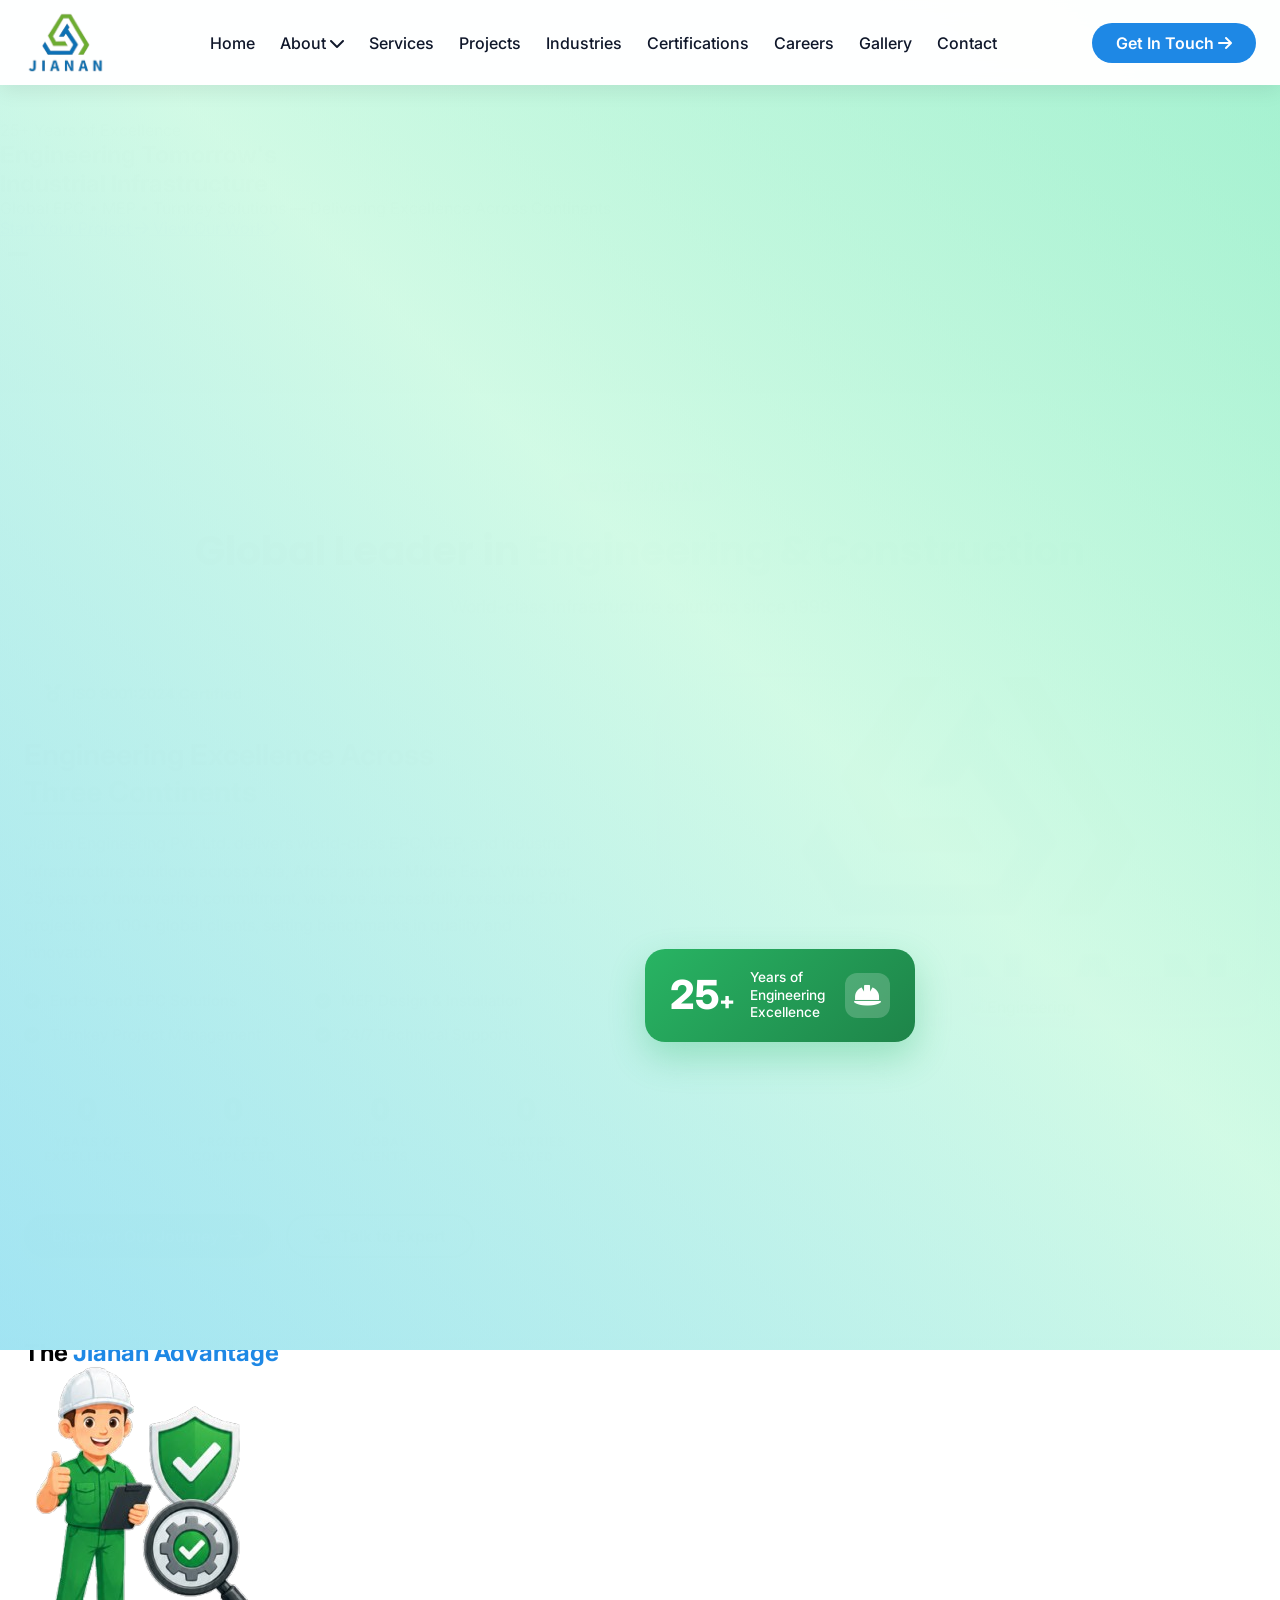
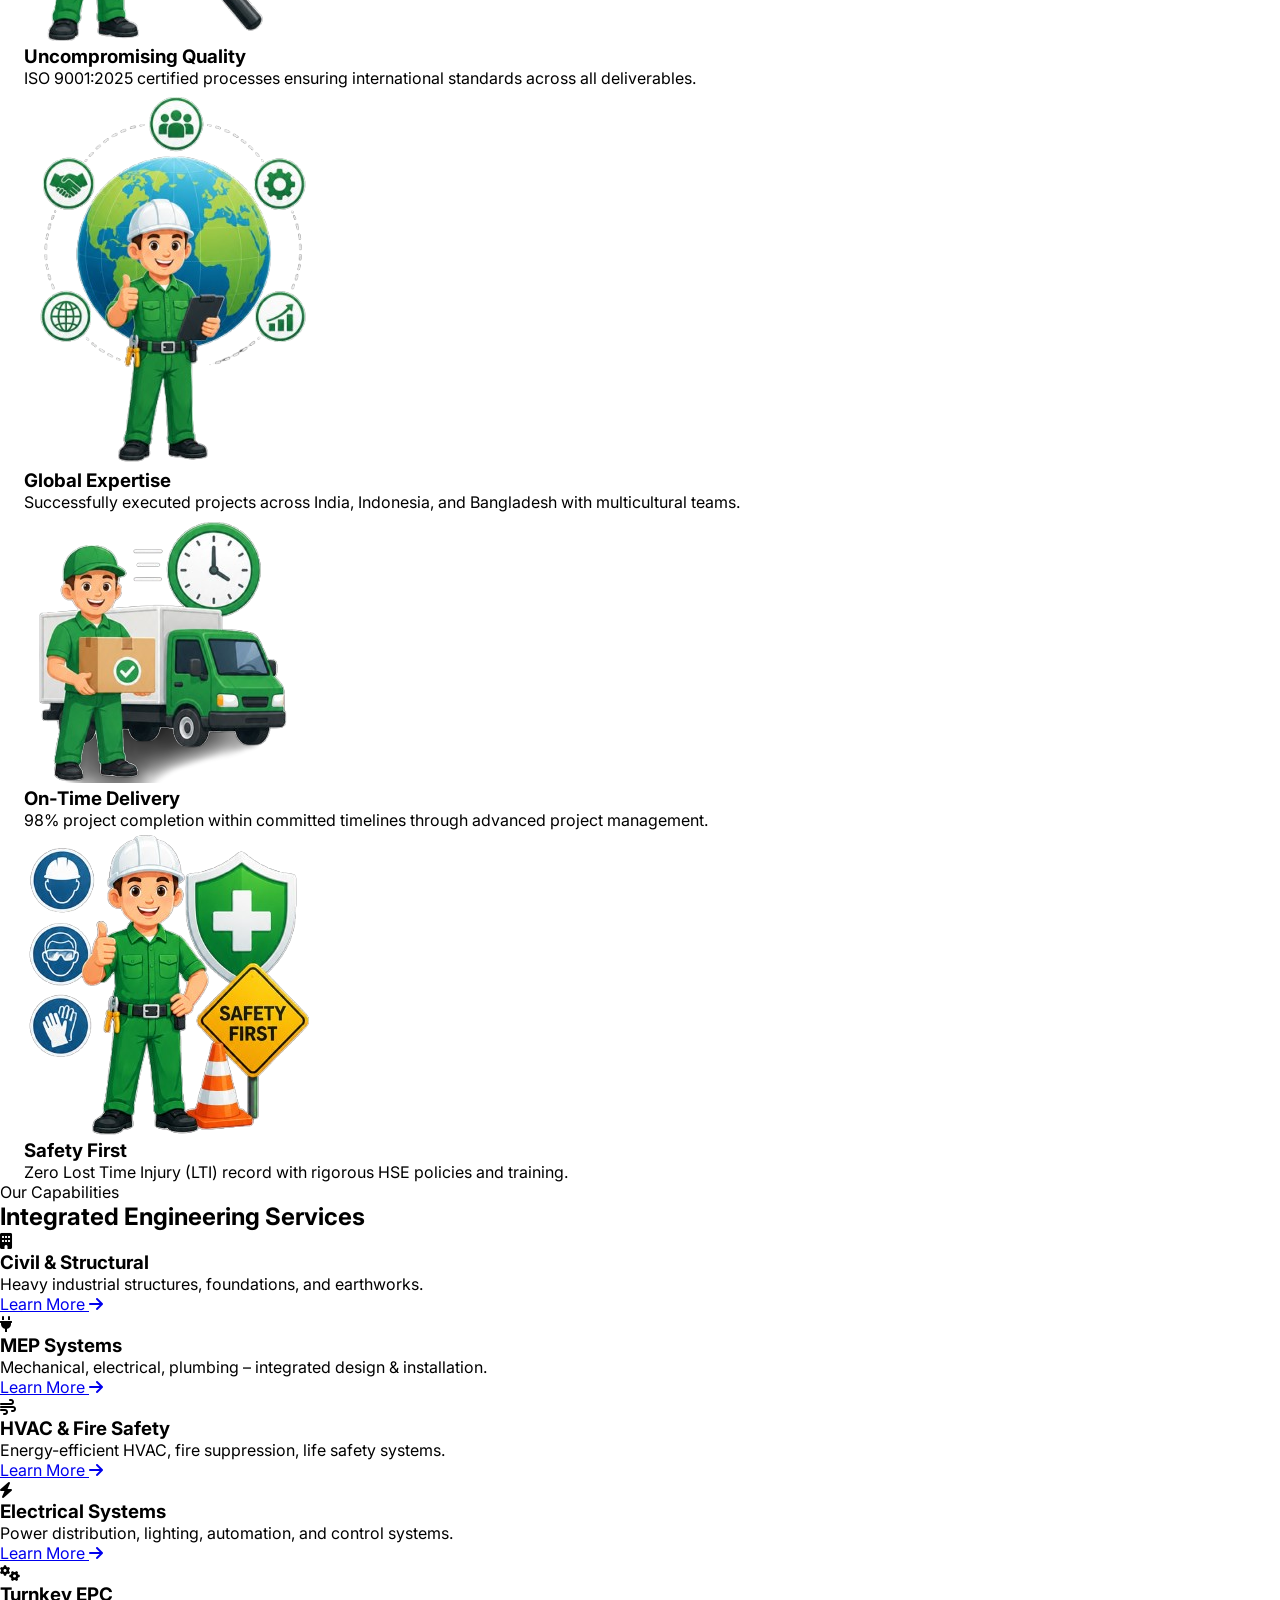
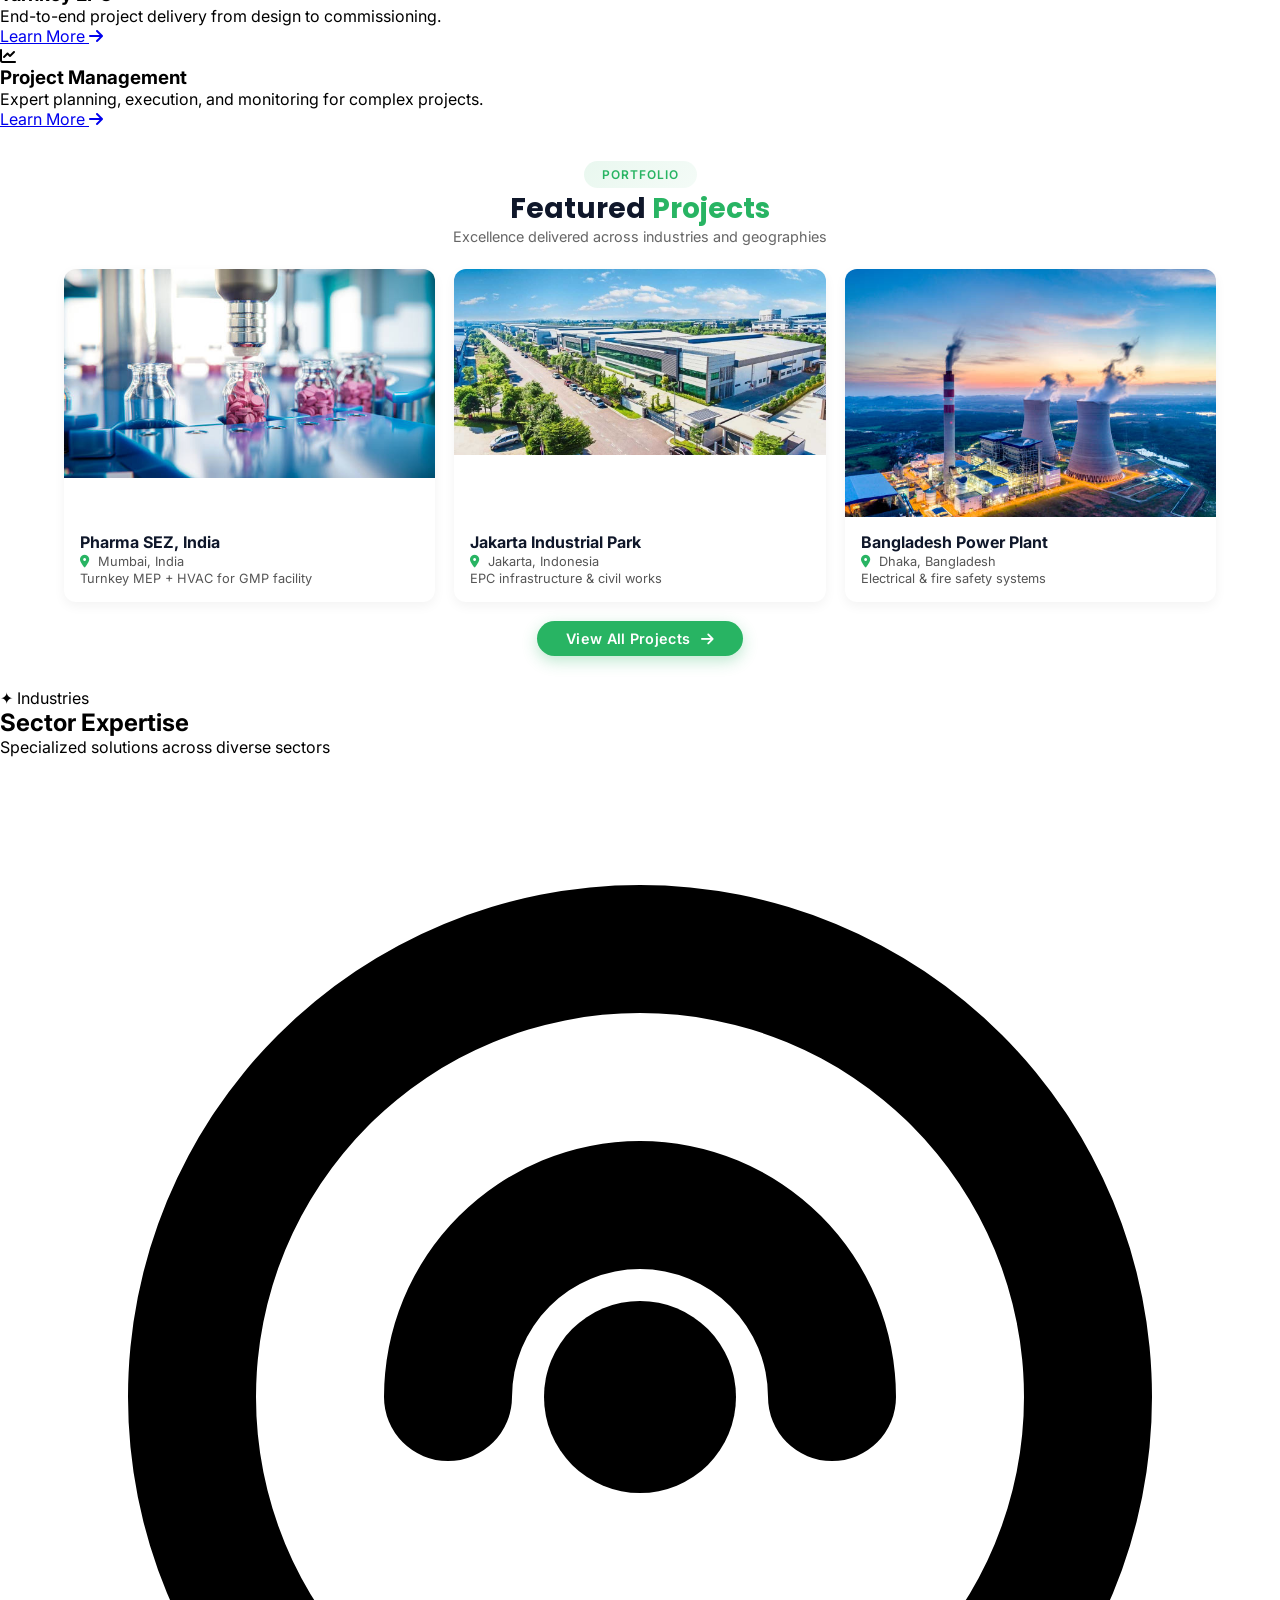
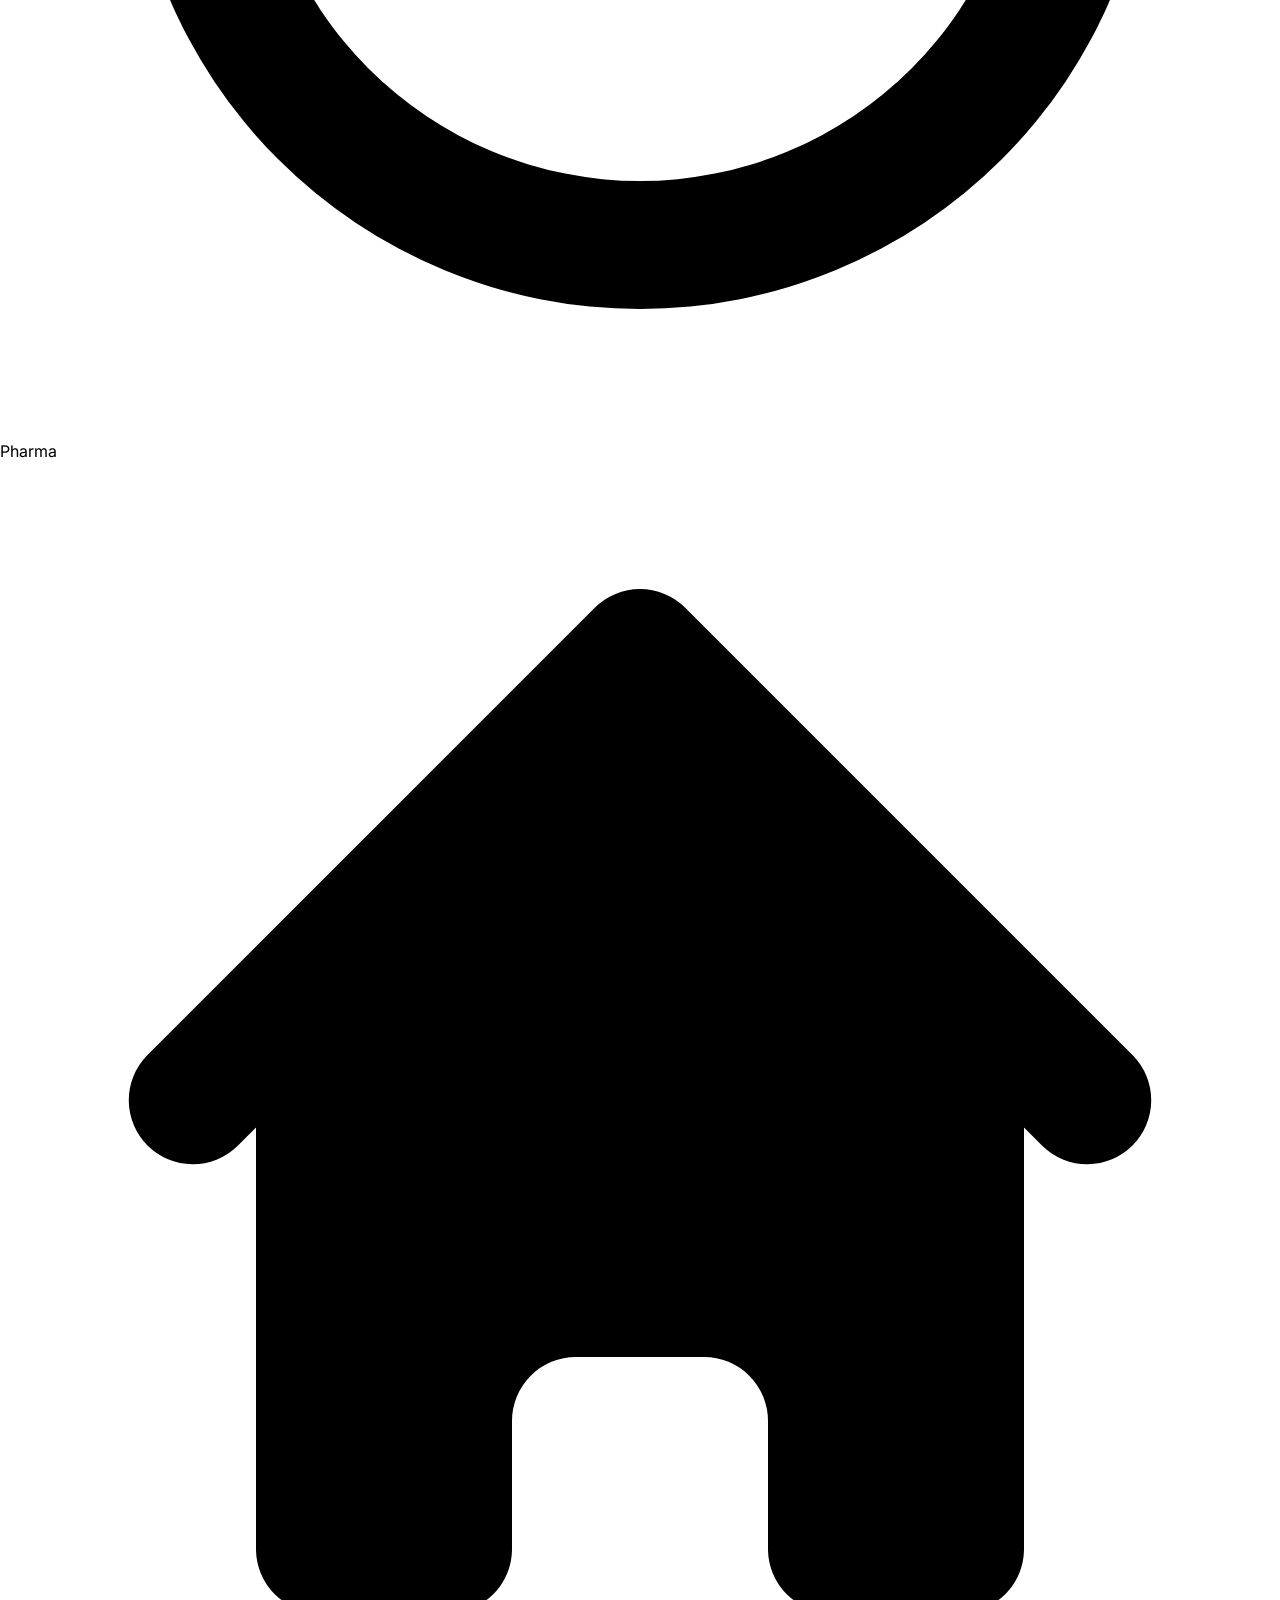
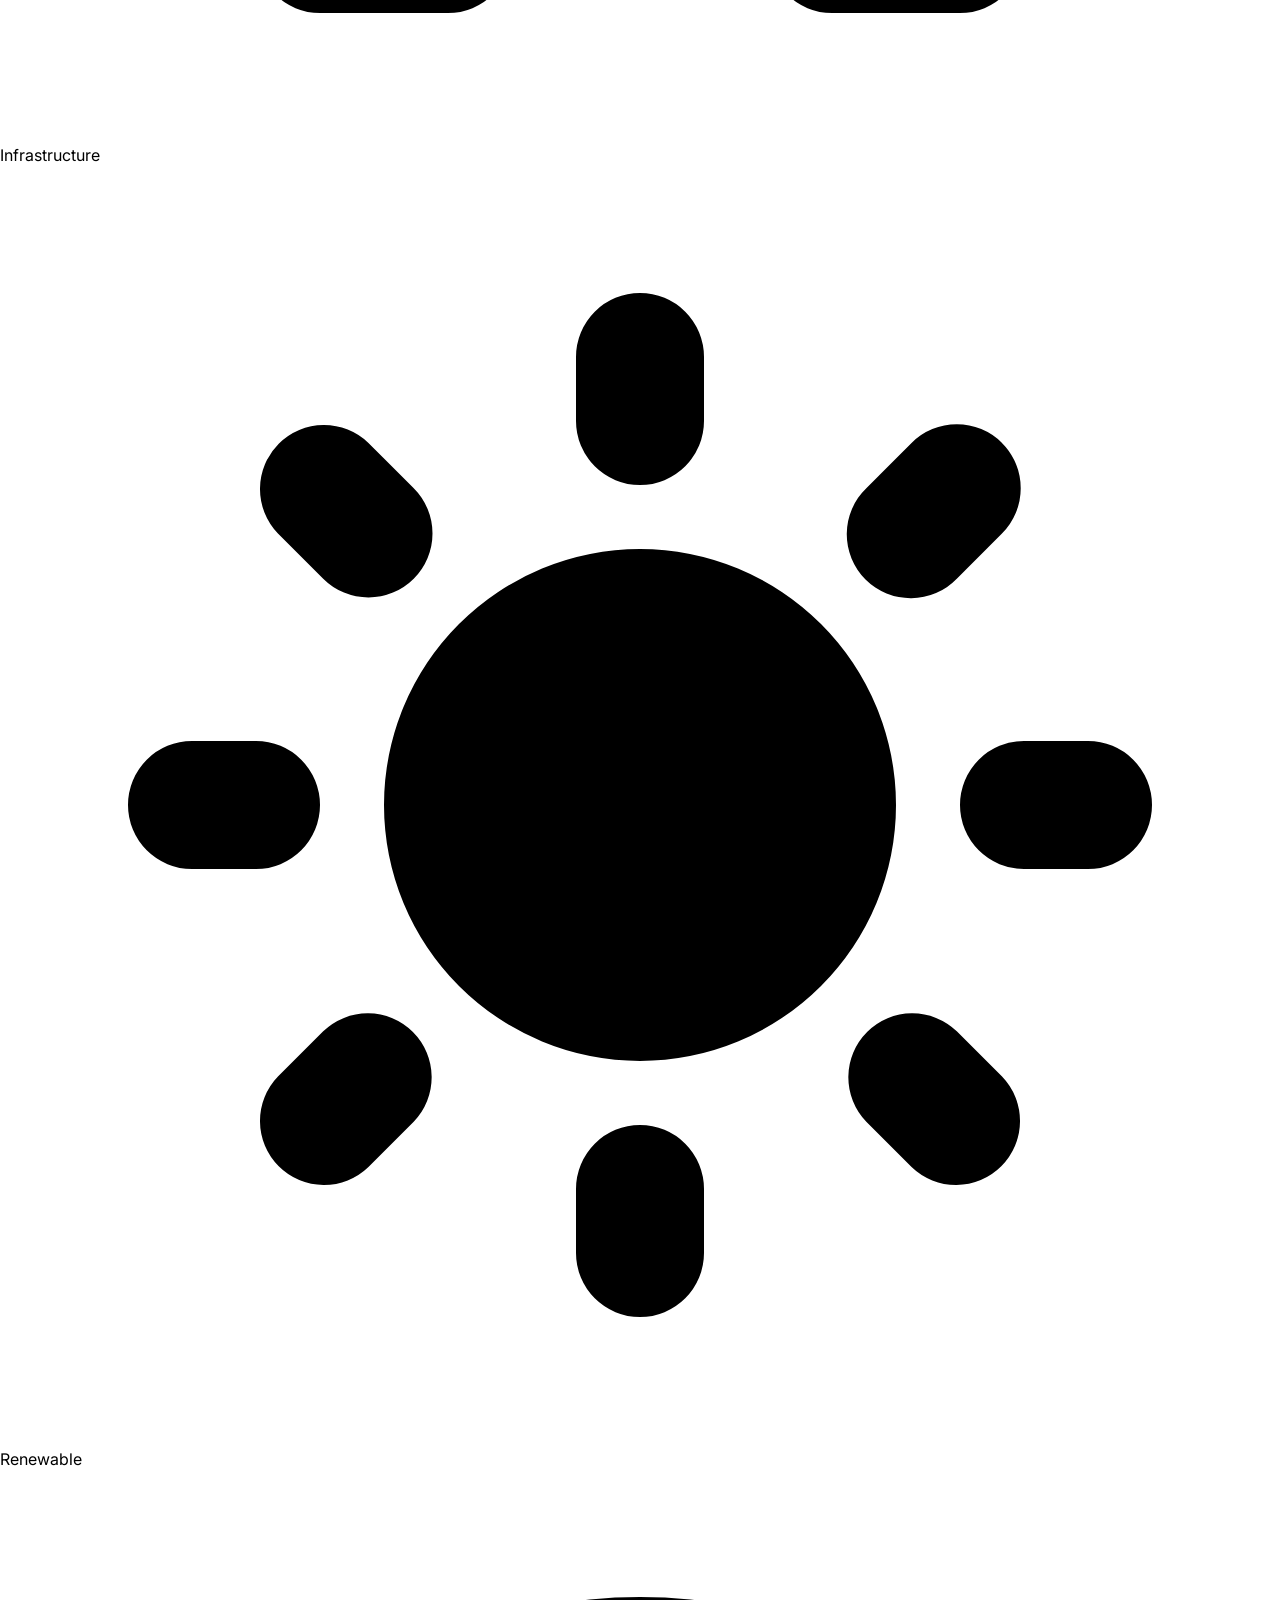
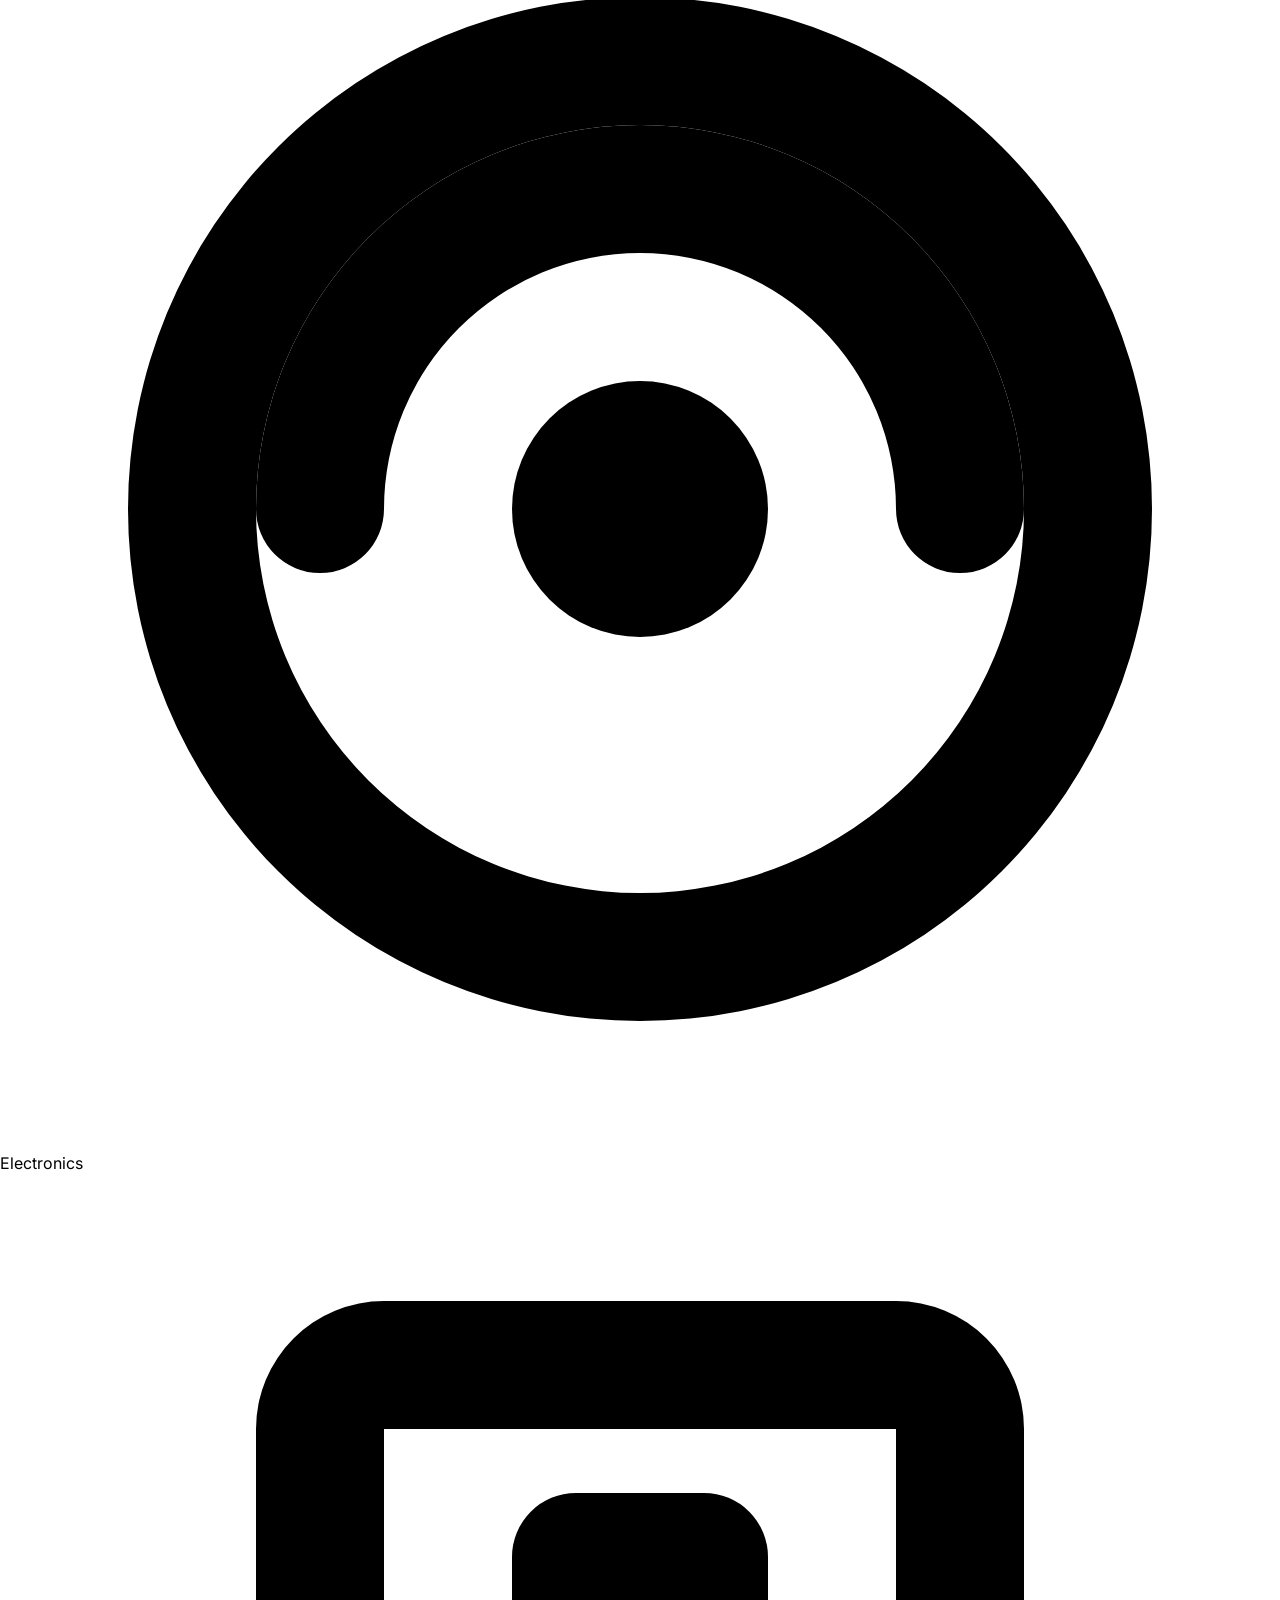
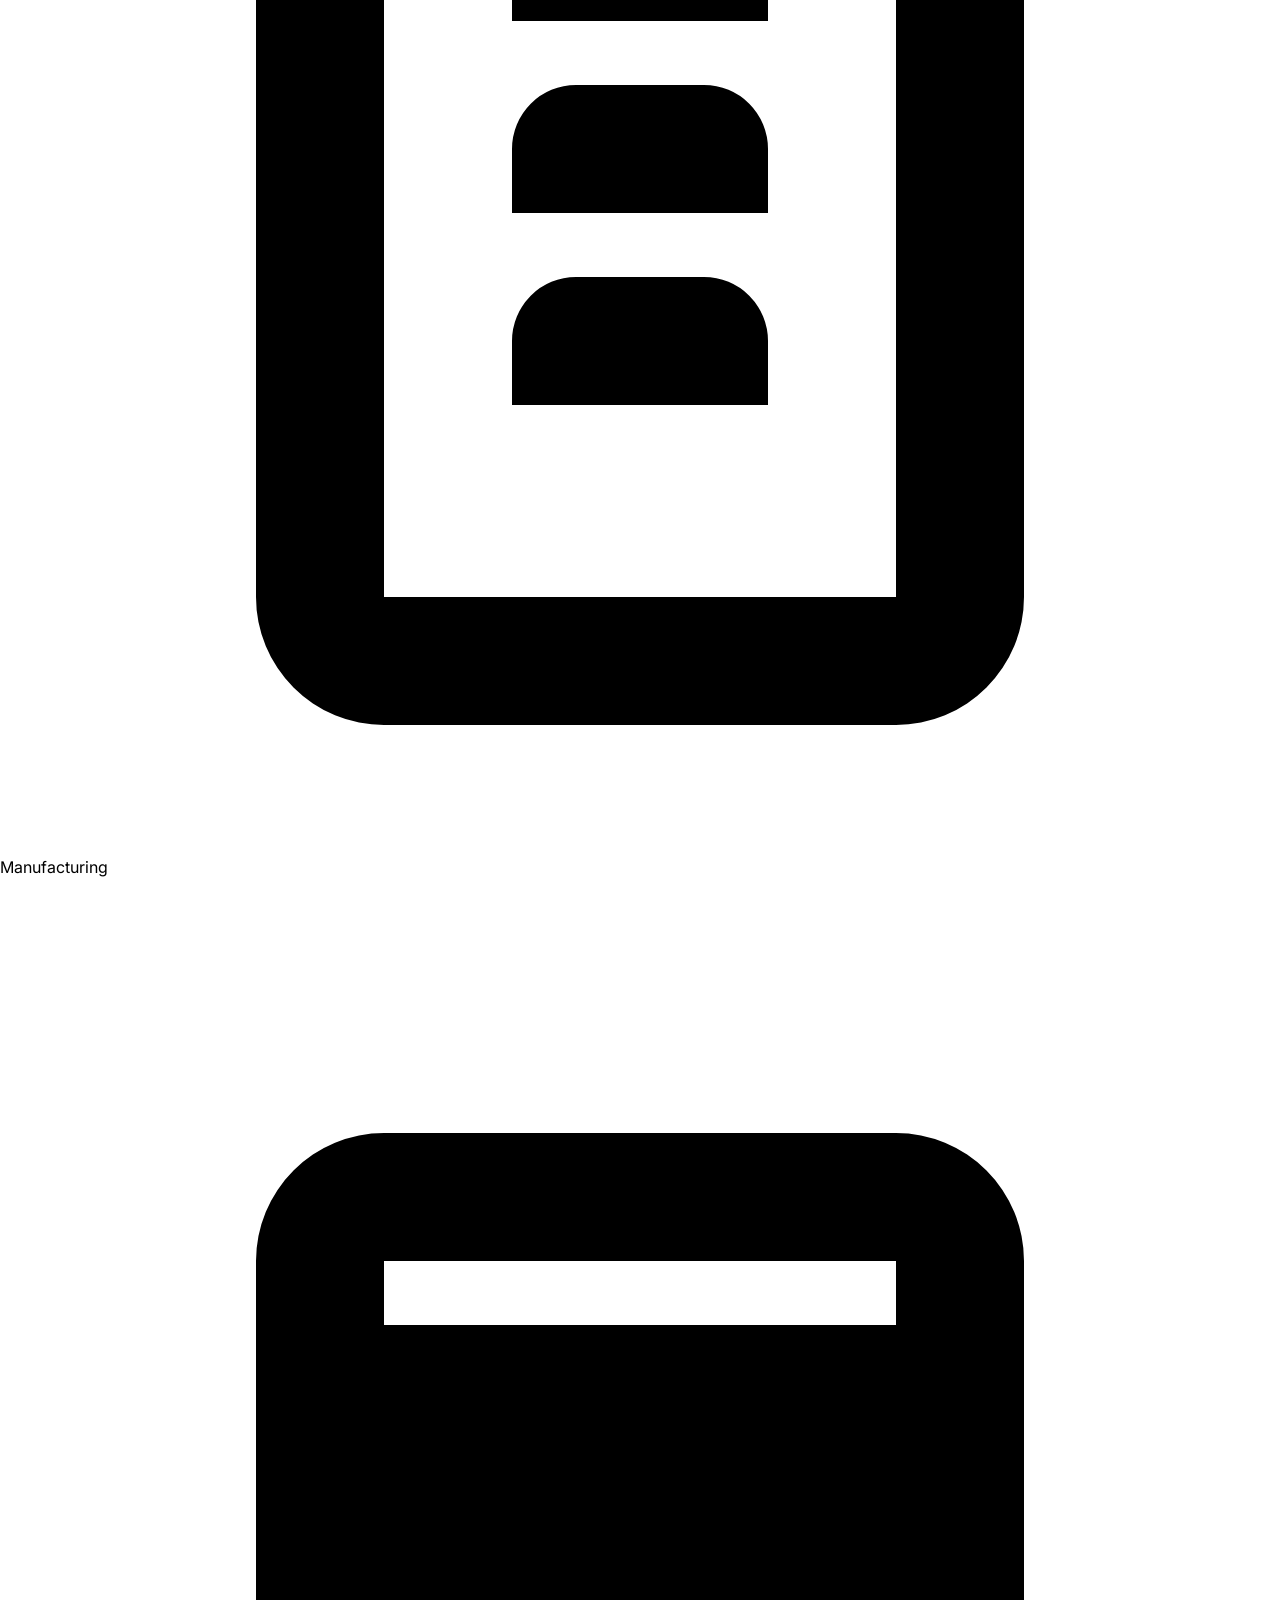
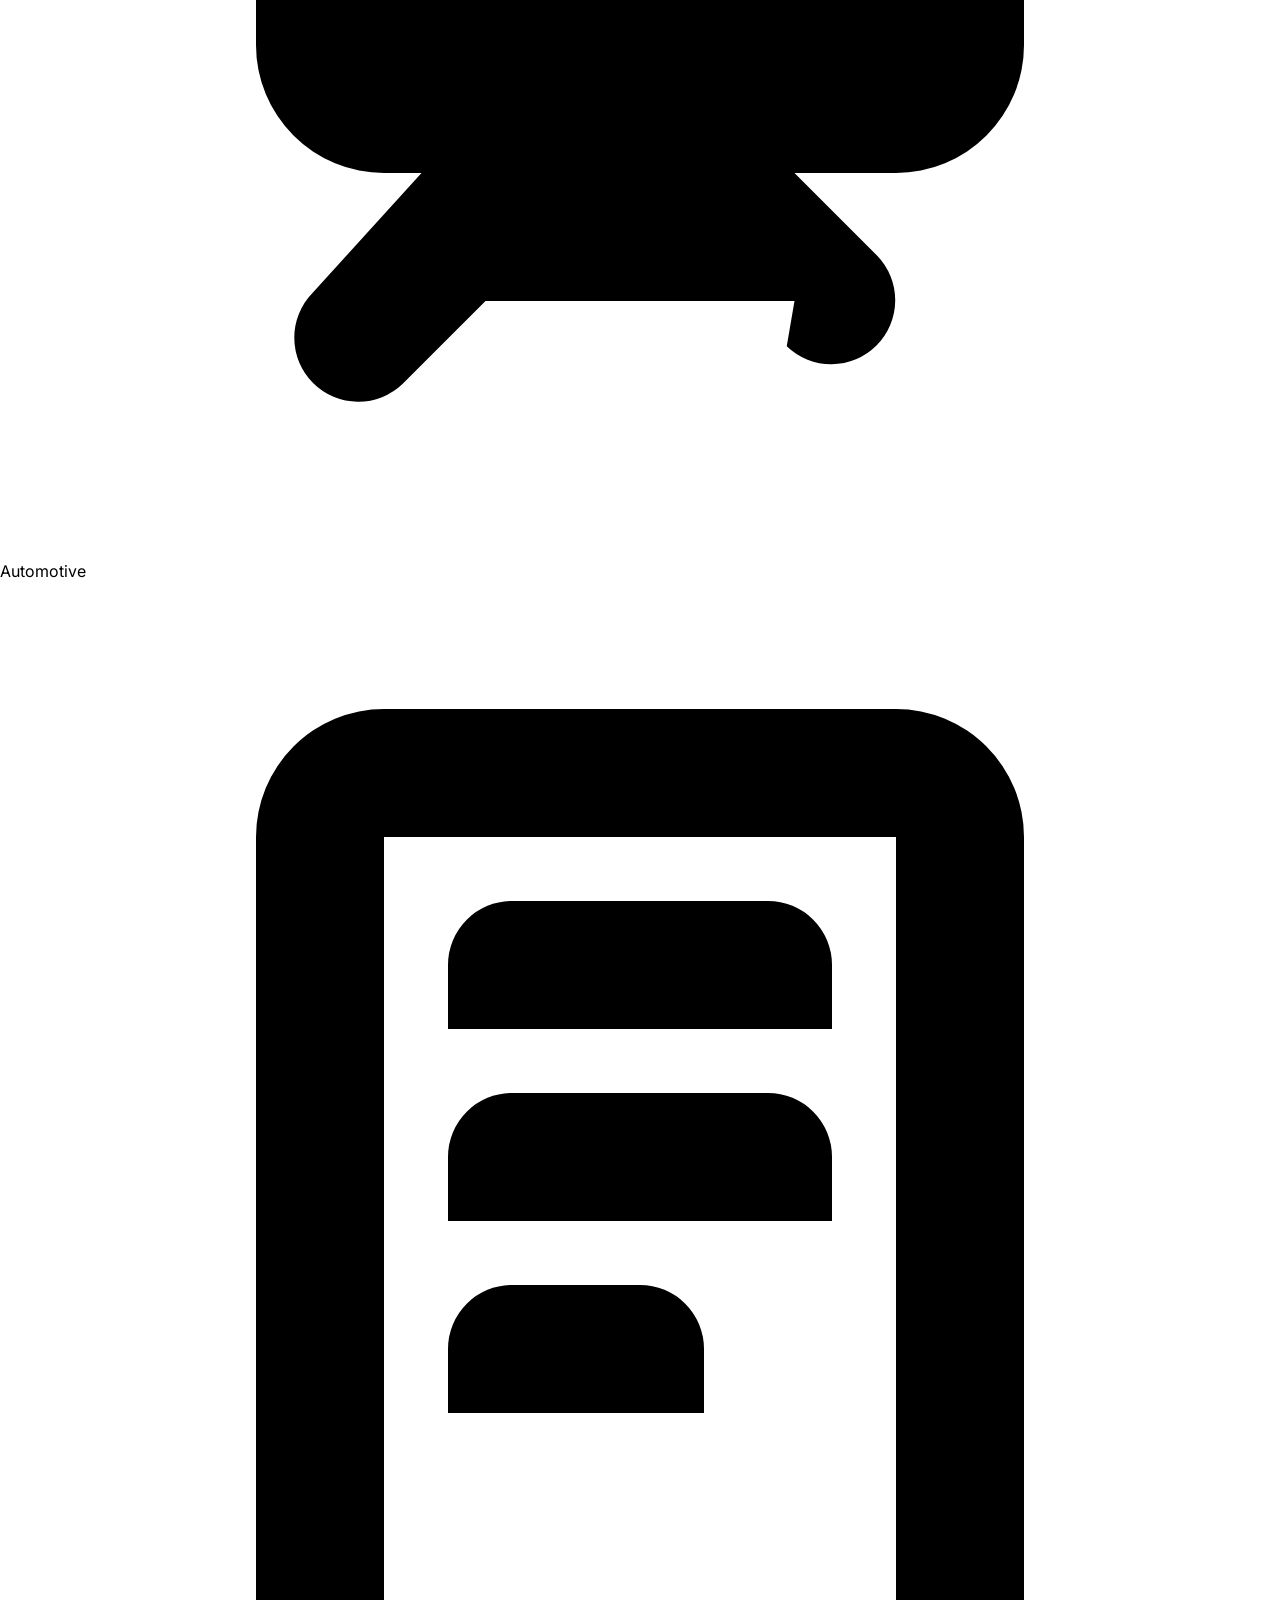
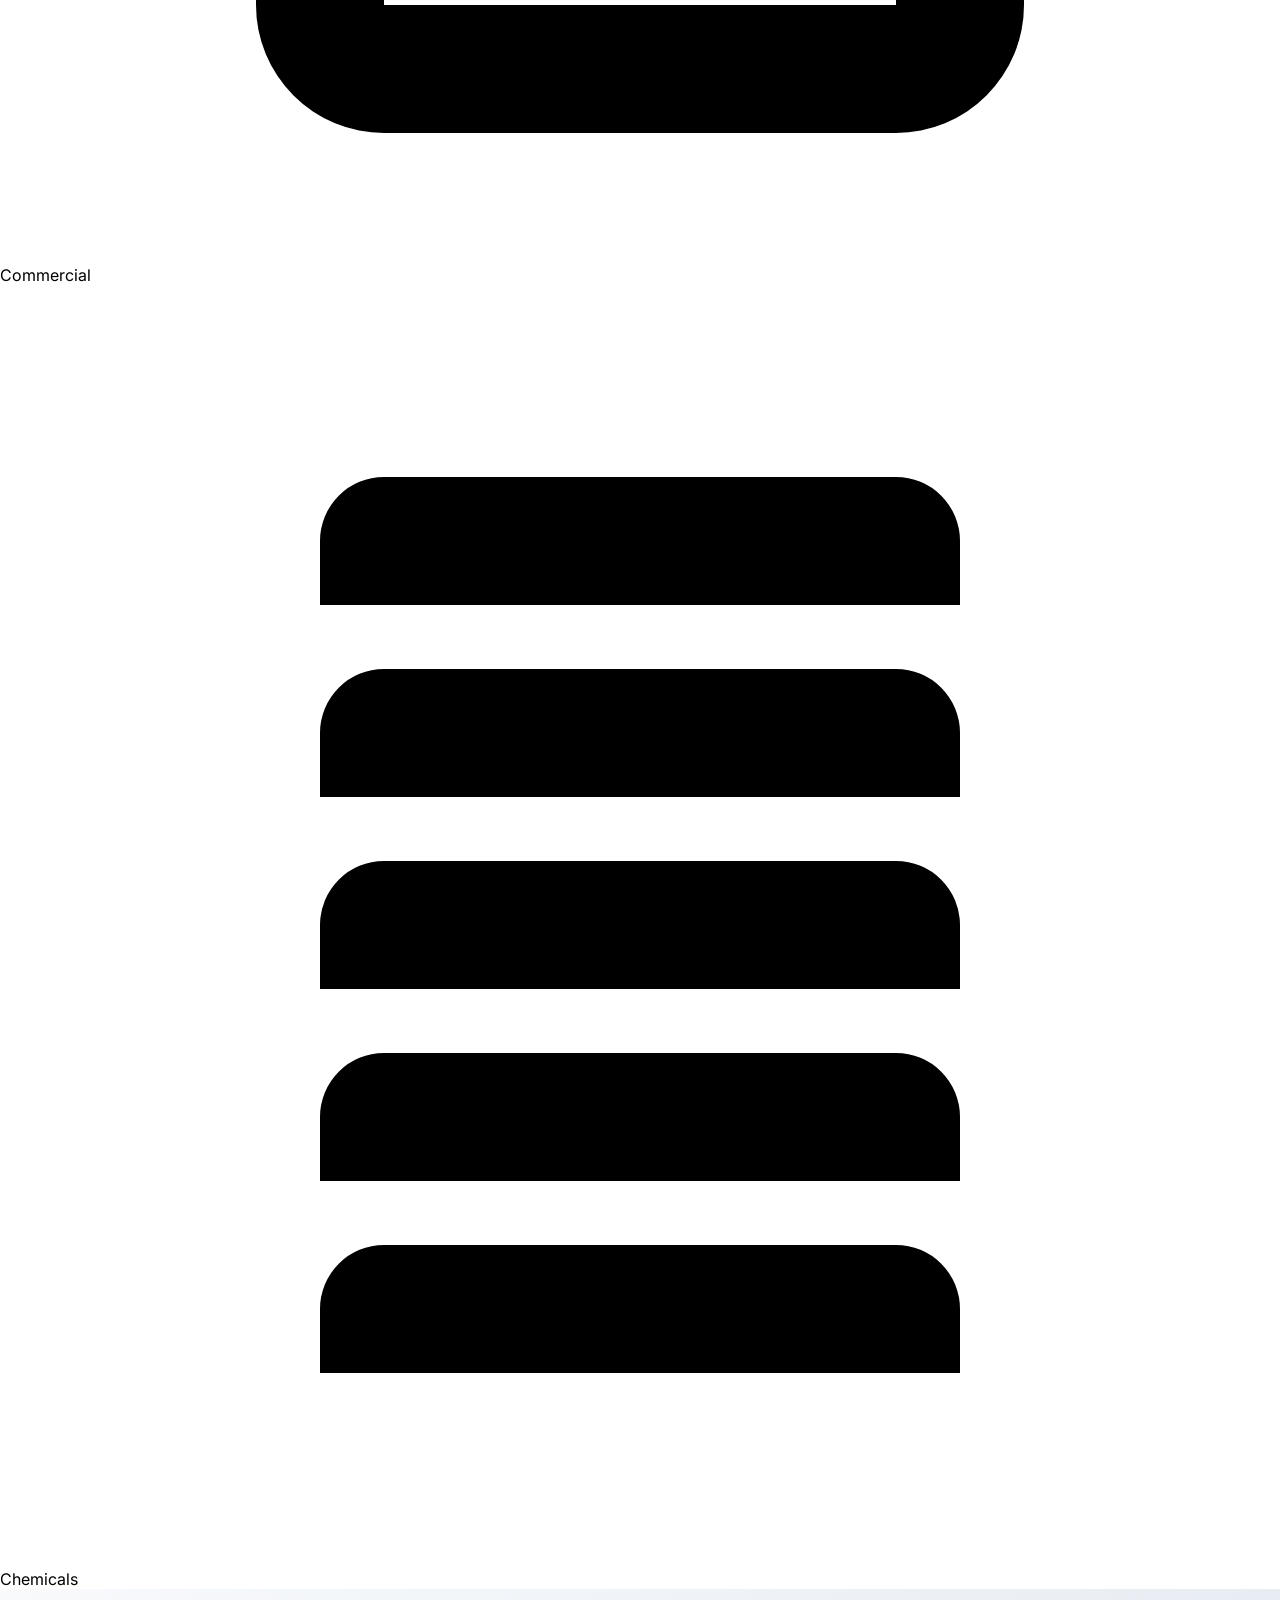
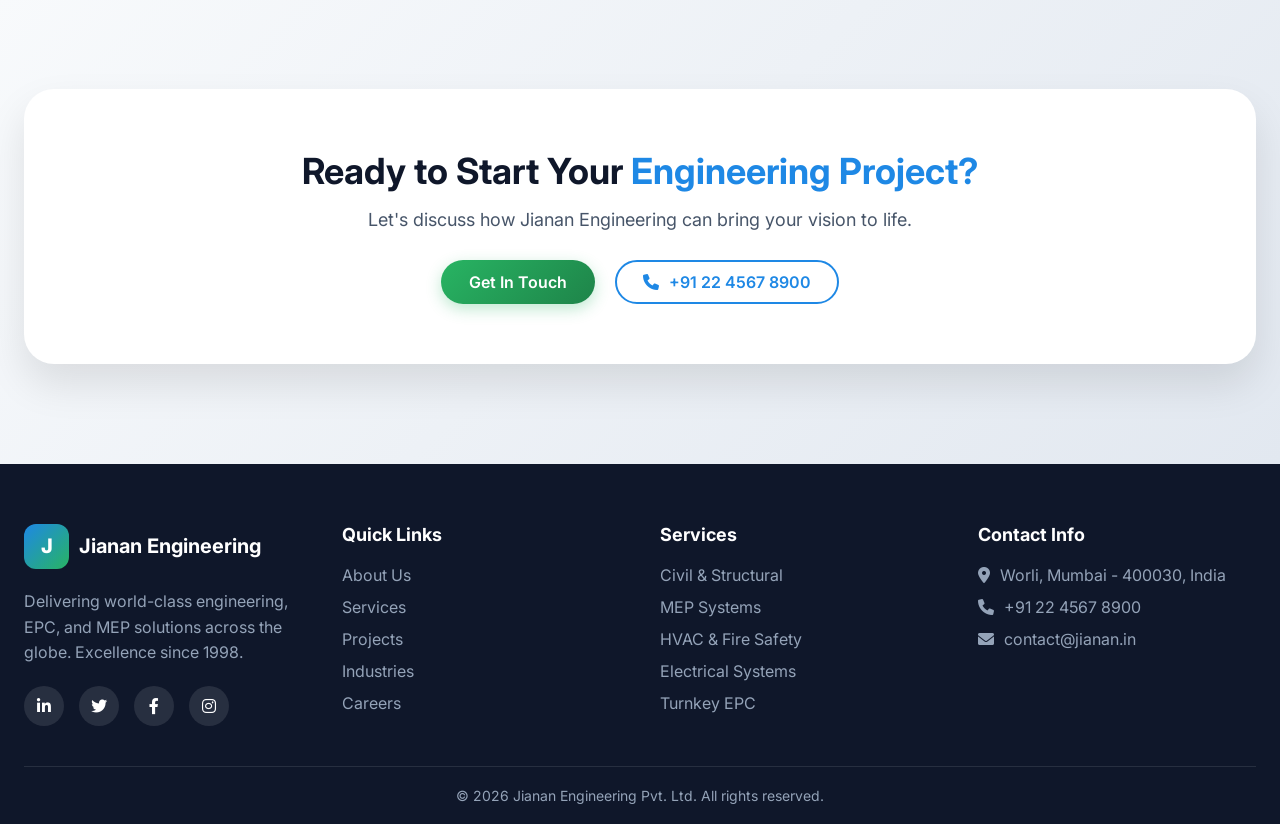
==== commit 4016d1b9: "updated" ====
--- a/index.html
+++ b/index.html
@@ -1300,6 +1300,61 @@
     opacity: 1 !important;
     transform: none !important;
   }
+
+   /* Gradient Background with All Colors: Sky Blue, Green, Golden - Always Visible with Slow Animation */
+  .gradient-bg {
+    position: absolute;
+    top: -50%;
+    left: -50%;
+    width: 200%;
+    height: 200%;
+    opacity: 0.6;
+    pointer-events: none;
+    transition: opacity 0.6s ease;
+  }
+  
+  .group:hover .gradient-bg {
+    opacity: 1;
+  }
+  
+  .gradient-all-colors {
+    background: linear-gradient(45deg, 
+      #e0f2fe, /* Sky Blue */
+      #bae6fd, /* Sky Blue */
+      #7dd3fc, /* Sky Blue */
+      #d1fae5, /* Green */
+      #6ee7b7, /* Green */
+      #34d399, /* Green */
+      #fef3c7, /* Golden */
+      #e0f2fe  /* Back to Sky Blue */
+    );
+    background-size: 400% 400%;
+    animation: gradientMove 20s ease-in-out infinite;
+  }
+  
+  @keyframes gradientMove {
+    0% {
+      background-position: 0% 50%;
+    }
+    25% {
+      background-position: 100% 0%;
+    }
+    50% {
+      background-position: 100% 100%;
+    }
+    75% {
+      background-position: 0% 100%;
+    }
+    100% {
+      background-position: 0% 50%;
+    }
+  }
+
+  /* Hover effect - border color changes slightly */
+  .group:hover {
+    border-color: #34d399;
+    box-shadow: 0 20px 25px -5px rgba(52, 211, 153, 0.25), 0 10px 10px -5px rgba(52, 211, 153, 0.08);
+  }
 </style>
 </head>
 <body>
@@ -1710,136 +1765,172 @@
   </div>
 </section>
 
-<style>
-  /* Gradient Background with All Colors: Sky Blue, Green, Golden - Always Visible with Slow Animation */
-  .gradient-bg {
-    position: absolute;
-    top: -50%;
-    left: -50%;
-    width: 200%;
-    height: 200%;
-    opacity: 0.6;
-    pointer-events: none;
-    transition: opacity 0.6s ease;
-  }
-  
-  .group:hover .gradient-bg {
-    opacity: 1;
-  }
-  
-  .gradient-all-colors {
-    background: linear-gradient(45deg, 
-      #e0f2fe, /* Sky Blue */
-      #bae6fd, /* Sky Blue */
-      #7dd3fc, /* Sky Blue */
-      #d1fae5, /* Green */
-      #6ee7b7, /* Green */
-      #34d399, /* Green */
-      #fef3c7, /* Golden */
-      #fcd34d, /* Golden */
-      #fbbf24, /* Golden */
-      #e0f2fe  /* Back to Sky Blue */
-    );
-    background-size: 400% 400%;
-    animation: gradientMove 20s ease-in-out infinite;
-  }
-  
-  @keyframes gradientMove {
-    0% {
-      background-position: 0% 50%;
-    }
-    25% {
-      background-position: 100% 0%;
-    }
-    50% {
-      background-position: 100% 100%;
-    }
-    75% {
-      background-position: 0% 100%;
-    }
-    100% {
-      background-position: 0% 50%;
-    }
-  }
-
-  /* Hover effect - border color changes slightly */
-  .group:hover {
-    border-color: #34d399;
-    box-shadow: 0 20px 25px -5px rgba(52, 211, 153, 0.25), 0 10px 10px -5px rgba(52, 211, 153, 0.08);
-  }
-</style>
-
-<!-- Font Awesome CDN -->
-<link rel="stylesheet" href="https://cdnjs.cloudflare.com/ajax/libs/font-awesome/6.0.0-beta3/css/all.min.css">
-
-  <!-- Featured Projects -->
-  <section class="section" id="projects">
-    <div class="container">
-      <div class="section-header">
-        <span class="section-tag">Portfolio</span>
-        <h2 class="section-title">Featured <span class="text-primary">Projects</span></h2>
-        <p class="section-subtitle">Excellence delivered across industries and geographies</p>
+<!-- Featured Projects - Compact Section -->
+<section class="section" id="projects" style="padding: 2rem 0;">
+  <div class="container" style="max-width: 1200px; margin: 0 auto; padding: 0 1.5rem;">
+    <div class="section-header" style="text-align: center; margin-bottom: 1.5rem;">
+      <span class="section-tag" style="display: inline-block; font-size: 0.75rem; font-weight: 600; letter-spacing: 1px; color: #28B463; text-transform: uppercase; margin-bottom: 0.25rem;">Portfolio</span>
+      <h2 class="section-title" style="font-size: 1.75rem; font-weight: 700; margin: 0; line-height: 1.2;">
+        Featured <span class="text-primary" style="color: #28B463;">Projects</span>
+      </h2>
+      <p class="section-subtitle" style="font-size: 0.9rem; color: #666; margin-top: 0.15rem; margin-bottom: 0;">Excellence delivered across industries and geographies</p>
+    </div>
+
+    <div class="projects-grid" style="display: grid; grid-template-columns: repeat(auto-fit, minmax(260px, 1fr)); gap: 1.2rem; margin: 0;">
+      
+      <!-- Card 1 -->
+      <div class="project-card" style="background: #fff; border-radius: 12px; box-shadow: 0 4px 12px rgba(0,0,0,0.05); overflow: hidden; display: flex; flex-direction: column;">
+        <div class="project-image" style="position: relative; line-height: 0;">
+          <!-- ✅ FIX: Removed fixed height → full image shows -->
+          <img src="/assets/images/pharma_prj.jpg" alt="Project" style="width: 100%; height: auto; display: block;">
+        </div>
+        <div class="project-info" style="padding: 0.8rem 1rem 1rem;">
+          <h3 style="font-size: 1rem; font-weight: 700; margin: 0 0 0.1rem;">Pharma SEZ, India</h3>
+          <p style="font-size: 0.8rem; color: #555; margin: 0 0 0.15rem;"><i class="fas fa-map-marker-alt" style="margin-right: 4px; color: #28B463;"></i> Mumbai, India</p>
+          <p style="font-size: 0.8rem; color: #555; margin: 0;">Turnkey MEP + HVAC for GMP facility</p>
+        </div>
       </div>
-      <div class="projects-grid">
-        <div class="project-card">
-          <div class="project-image">
-            <img src="https://images.pexels.com/photos/159306/construction-site-build-construction-work-159306.jpeg?auto=compress&cs=tinysrgb&w=600" alt="Project">
-            <span class="project-category">Pharmaceutical</span>
-          </div>
-          <div class="project-info">
-            <h3>Pharma SEZ, India</h3>
-            <p><i class="fas fa-map-marker-alt"></i> Mumbai, India</p>
-            <p>Turnkey MEP + HVAC for GMP facility</p>
-          </div>
-        </div>
-        <div class="project-card">
-          <div class="project-image">
-            <img src="https://images.pexels.com/photos/1476376/pexels-photo-1476376.jpeg?auto=compress&cs=tinysrgb&w=600" alt="Project">
-            <span class="project-category">Industrial</span>
-          </div>
-          <div class="project-info">
-            <h3>Jakarta Industrial Park</h3>
-            <p><i class="fas fa-map-marker-alt"></i> Jakarta, Indonesia</p>
-            <p>EPC infrastructure & civil works</p>
-          </div>
-        </div>
-        <div class="project-card">
-          <div class="project-image">
-            <img src="https://images.pexels.com/photos/7419537/pexels-photo-7419537.jpeg?auto=compress&cs=tinysrgb&w=600" alt="Project">
-            <span class="project-category">Infrastructure</span>
-          </div>
-          <div class="project-info">
-            <h3>Bangladesh Power Plant</h3>
-            <p><i class="fas fa-map-marker-alt"></i> Dhaka, Bangladesh</p>
-            <p>Electrical & fire safety systems</p>
-          </div>
+
+      <!-- Card 2 -->
+      <div class="project-card" style="background: #fff; border-radius: 12px; box-shadow: 0 4px 12px rgba(0,0,0,0.05); overflow: hidden; display: flex; flex-direction: column;">
+        <div class="project-image" style="position: relative; line-height: 0;">
+          <img src="/assets/images/industrial_park_prj.jpg" alt="Project" style="width: 100%; height: auto; display: block;">
+        </div>
+        <div class="project-info" style="padding: 0.8rem 1rem 1rem;">
+          <h3 style="font-size: 1rem; font-weight: 700; margin: 0 0 0.1rem;">Jakarta Industrial Park</h3>
+          <p style="font-size: 0.8rem; color: #555; margin: 0 0 0.15rem;"><i class="fas fa-map-marker-alt" style="margin-right: 4px; color: #28B463;"></i> Jakarta, Indonesia</p>
+          <p style="font-size: 0.8rem; color: #555; margin: 0;">EPC infrastructure & civil works</p>
         </div>
       </div>
-      <div class="text-center mt-12">
-        <a href="projects.html" class="btn-primary" style="background:#28B463;">View All Projects <i class="fas fa-arrow-right"></i></a>
+
+      <!-- Card 3 -->
+      <div class="project-card" style="background: #fff; border-radius: 12px; box-shadow: 0 4px 12px rgba(0,0,0,0.05); overflow: hidden; display: flex; flex-direction: column;">
+        <div class="project-image" style="position: relative; line-height: 0;">
+          <img src="/assets/images/power_plant_prj.jpg" alt="Project" style="width: 100%; height: auto; display: block;">
+        </div>
+        <div class="project-info" style="padding: 0.8rem 1rem 1rem;">
+          <h3 style="font-size: 1rem; font-weight: 700; margin: 0 0 0.1rem;">Bangladesh Power Plant</h3>
+          <p style="font-size: 0.8rem; color: #555; margin: 0 0 0.15rem;"><i class="fas fa-map-marker-alt" style="margin-right: 4px; color: #28B463;"></i> Dhaka, Bangladesh</p>
+          <p style="font-size: 0.8rem; color: #555; margin: 0;">Electrical & fire safety systems</p>
+        </div>
       </div>
     </div>
-  </section>
-
-   <!-- Industries We Serve -->
-  <section class="section bg-dark" id="industries">
-    <div class="container">
-      <div class="section-header">
-        <span class="section-tag" style="background:rgba(40,180,99,0.2); color:#28B463;">Industries We Serve</span>
-        <h2 class="section-title" style="color:white;">Sector Expertise</h2>
+
+    <div class="text-center" style="text-align: center; margin-top: 1.2rem;">
+      <a href="projects.html" class="btn-primary" style="display: inline-block; background: #28B463; color: #fff; font-weight: 600; padding: 0.55rem 1.8rem; border-radius: 30px; text-decoration: none; font-size: 0.9rem; border: 0; cursor: pointer; letter-spacing: 0.3px;">
+        View All Projects <i class="fas fa-arrow-right" style="margin-left: 6px;"></i>
+      </a>
+    </div>
+  </div>
+</section>
+
+ <!-- Industries We Serve - Compact with Tailwind CSS only -->
+<section class="py-6 px-4 bg-[#0b1a2e]" id="industries">
+  <div class="max-w-6xl mx-auto">
+    
+    <!-- Section Header -->
+    <div class="text-center mb-6">
+      <span class="inline-block text-[0.7rem] font-semibold tracking-[0.1em] uppercase text-[#28b463] bg-[#28b463]/10 px-3 py-1 rounded-full mb-1">
+        ✦ Industries
+      </span>
+      <h2 class="text-2xl md:text-3xl font-bold text-white">
+        Sector <span class="text-[#28b463]">Expertise</span>
+      </h2>
+      <p class="text-sm text-slate-400 max-w-md mx-auto">Specialized solutions across diverse sectors</p>
+    </div>
+
+    <!-- Industries Grid - 8 items -->
+    <div class="grid grid-cols-4 sm:grid-cols-4 md:grid-cols-4 lg:grid-cols-8 gap-2">
+      
+      <!-- Pharma -->
+      <div class="flex flex-col items-center justify-center bg-white/5 border border-white/10 rounded-xl py-3 px-1 transition-all duration-200 hover:bg-[#28b463]/10 hover:border-[#28b463]/30 hover:-translate-y-1">
+        <div class="w-9 h-9 flex items-center justify-center bg-[#28b463]/10 rounded-full mb-1.5">
+          <svg class="w-4 h-4 text-[#28b463]" fill="currentColor" viewBox="0 0 20 20" xmlns="http://www.w3.org/2000/svg">
+            <path d="M10 2a8 8 0 100 16 8 8 0 000-16zm0 14a6 6 0 110-12 6 6 0 010 12z"/>
+            <path d="M10 6a4 4 0 00-4 4 1 1 0 002 0 2 2 0 014 0 1 1 0 002 0 4 4 0 00-4-4z"/>
+            <circle cx="10" cy="10" r="1.5"/>
+          </svg>
+        </div>
+        <span class="text-[0.65rem] font-medium text-slate-300 leading-tight">Pharma</span>
       </div>
-      <div class="industries-grid">
-        <div class="industry-item"><i class="fas fa-capsules"></i><span>Pharmaceutical</span></div>
-        <div class="industry-item"><i class="fas fa-road"></i><span>Infrastructure</span></div>
-        <div class="industry-item"><i class="fas fa-solar-panel"></i><span>Renewable Energy</span></div>
-        <div class="industry-item"><i class="fas fa-microchip"></i><span>Electronics</span></div>
-        <div class="industry-item"><i class="fas fa-industry"></i><span>Manufacturing</span></div>
-        <div class="industry-item"><i class="fas fa-car"></i><span>Automotive</span></div>
-        <div class="industry-item"><i class="fas fa-store"></i><span>Commercial</span></div>
-        <div class="industry-item"><i class="fas fa-flask"></i><span>Chemicals</span></div>
+
+      <!-- Infrastructure -->
+      <div class="flex flex-col items-center justify-center bg-white/5 border border-white/10 rounded-xl py-3 px-1 transition-all duration-200 hover:bg-[#28b463]/10 hover:border-[#28b463]/30 hover:-translate-y-1">
+        <div class="w-9 h-9 flex items-center justify-center bg-[#28b463]/10 rounded-full mb-1.5">
+          <svg class="w-4 h-4 text-[#28b463]" fill="currentColor" viewBox="0 0 20 20" xmlns="http://www.w3.org/2000/svg">
+            <path d="M10.707 2.293a1 1 0 00-1.414 0l-7 7a1 1 0 001.414 1.414L4 10.414V17a1 1 0 001 1h2a1 1 0 001-1v-2a1 1 0 011-1h2a1 1 0 011 1v2a1 1 0 001 1h2a1 1 0 001-1v-6.586l.293.293a1 1 0 001.414-1.414l-7-7z"/>
+          </svg>
+        </div>
+        <span class="text-[0.65rem] font-medium text-slate-300 leading-tight">Infrastructure</span>
       </div>
+
+      <!-- Renewable Energy -->
+      <div class="flex flex-col items-center justify-center bg-white/5 border border-white/10 rounded-xl py-3 px-1 transition-all duration-200 hover:bg-[#28b463]/10 hover:border-[#28b463]/30 hover:-translate-y-1">
+        <div class="w-9 h-9 flex items-center justify-center bg-[#28b463]/10 rounded-full mb-1.5">
+          <svg class="w-4 h-4 text-[#28b463]" fill="currentColor" viewBox="0 0 20 20" xmlns="http://www.w3.org/2000/svg">
+            <path fill-rule="evenodd" d="M10 2a1 1 0 011 1v1a1 1 0 11-2 0V3a1 1 0 011-1zm4 8a4 4 0 11-8 0 4 4 0 018 0zm-.464 4.95l.707.707a1 1 0 001.414-1.414l-.707-.707a1 1 0 00-1.414 1.414zm2.12-10.607a1 1 0 010 1.414l-.706.707a1 1 0 11-1.414-1.414l.707-.707a1 1 0 011.414 0zM17 11a1 1 0 100-2h-1a1 1 0 100 2h1zm-7 4a1 1 0 011 1v1a1 1 0 11-2 0v-1a1 1 0 011-1zM5.05 6.464A1 1 0 106.465 5.05l-.708-.707a1 1 0 00-1.414 1.414l.707.707zm1.414 8.486l-.707.707a1 1 0 01-1.414-1.414l.707-.707a1 1 0 011.414 1.414zM4 11a1 1 0 100-2H3a1 1 0 000 2h1z" clip-rule="evenodd"/>
+          </svg>
+        </div>
+        <span class="text-[0.65rem] font-medium text-slate-300 leading-tight">Renewable</span>
+      </div>
+
+      <!-- Electronics -->
+      <div class="flex flex-col items-center justify-center bg-white/5 border border-white/10 rounded-xl py-3 px-1 transition-all duration-200 hover:bg-[#28b463]/10 hover:border-[#28b463]/30 hover:-translate-y-1">
+        <div class="w-9 h-9 flex items-center justify-center bg-[#28b463]/10 rounded-full mb-1.5">
+          <svg class="w-4 h-4 text-[#28b463]" fill="currentColor" viewBox="0 0 20 20" xmlns="http://www.w3.org/2000/svg">
+            <path d="M10 2a8 8 0 100 16 8 8 0 000-16zm0 14a6 6 0 110-12 6 6 0 010 12z"/>
+            <path d="M10 4a6 6 0 00-6 6 1 1 0 002 0 4 4 0 018 0 1 1 0 002 0 6 6 0 00-6-6z"/>
+            <circle cx="10" cy="10" r="2"/>
+          </svg>
+        </div>
+        <span class="text-[0.65rem] font-medium text-slate-300 leading-tight">Electronics</span>
+      </div>
+
+      <!-- Manufacturing -->
+      <div class="flex flex-col items-center justify-center bg-white/5 border border-white/10 rounded-xl py-3 px-1 transition-all duration-200 hover:bg-[#28b463]/10 hover:border-[#28b463]/30 hover:-translate-y-1">
+        <div class="w-9 h-9 flex items-center justify-center bg-[#28b463]/10 rounded-full mb-1.5">
+          <svg class="w-4 h-4 text-[#28b463]" fill="currentColor" viewBox="0 0 20 20" xmlns="http://www.w3.org/2000/svg">
+            <path fill-rule="evenodd" d="M4 4a2 2 0 012-2h8a2 2 0 012 2v12a2 2 0 01-2 2H6a2 2 0 01-2-2V4zm2 0h8v12H6V4zm2 2a1 1 0 011-1h2a1 1 0 011 1v1H8V6zm0 3a1 1 0 011-1h2a1 1 0 011 1v1H8V9zm0 3a1 1 0 011-1h2a1 1 0 011 1v1H8v-1z" clip-rule="evenodd"/>
+          </svg>
+        </div>
+        <span class="text-[0.65rem] font-medium text-slate-300 leading-tight">Manufacturing</span>
+      </div>
+
+      <!-- Automotive -->
+      <div class="flex flex-col items-center justify-center bg-white/5 border border-white/10 rounded-xl py-3 px-1 transition-all duration-200 hover:bg-[#28b463]/10 hover:border-[#28b463]/30 hover:-translate-y-1">
+        <div class="w-9 h-9 flex items-center justify-center bg-[#28b463]/10 rounded-full mb-1.5">
+          <svg class="w-4 h-4 text-[#28b463]" fill="currentColor" viewBox="0 0 20 20" xmlns="http://www.w3.org/2000/svg">
+            <path d="M5 8a1 1 0 011-1h8a1 1 0 011 1v3a1 1 0 01-1 1H6a1 1 0 01-1-1V8z"/>
+            <path fill-rule="evenodd" d="M4 6a2 2 0 012-2h8a2 2 0 012 2v6a2 2 0 01-2 2h-1.586l1.293 1.293a1 1 0 01-1.414 1.414L12.414 16H7.586l-1.293 1.293a1 1 0 01-1.414-1.414L6.586 14H6a2 2 0 01-2-2V6zm2 0h8v6H6V6z" clip-rule="evenodd"/>
+          </svg>
+        </div>
+        <span class="text-[0.65rem] font-medium text-slate-300 leading-tight">Automotive</span>
+      </div>
+
+      <!-- Commercial -->
+      <div class="flex flex-col items-center justify-center bg-white/5 border border-white/10 rounded-xl py-3 px-1 transition-all duration-200 hover:bg-[#28b463]/10 hover:border-[#28b463]/30 hover:-translate-y-1">
+        <div class="w-9 h-9 flex items-center justify-center bg-[#28b463]/10 rounded-full mb-1.5">
+          <svg class="w-4 h-4 text-[#28b463]" fill="currentColor" viewBox="0 0 20 20" xmlns="http://www.w3.org/2000/svg">
+            <path fill-rule="evenodd" d="M4 4a2 2 0 012-2h8a2 2 0 012 2v12a2 2 0 01-2 2H6a2 2 0 01-2-2V4zm2 0h8v12H6V4zm1 2a1 1 0 011-1h4a1 1 0 011 1v1H7V6zm0 3a1 1 0 011-1h4a1 1 0 011 1v1H7V9zm0 3a1 1 0 011-1h2a1 1 0 011 1v1H7v-1z" clip-rule="evenodd"/>
+          </svg>
+        </div>
+        <span class="text-[0.65rem] font-medium text-slate-300 leading-tight">Commercial</span>
+      </div>
+
+      <!-- Chemicals -->
+      <div class="flex flex-col items-center justify-center bg-white/5 border border-white/10 rounded-xl py-3 px-1 transition-all duration-200 hover:bg-[#28b463]/10 hover:border-[#28b463]/30 hover:-translate-y-1">
+        <div class="w-9 h-9 flex items-center justify-center bg-[#28b463]/10 rounded-full mb-1.5">
+          <svg class="w-4 h-4 text-[#28b463]" fill="currentColor" viewBox="0 0 20 20" xmlns="http://www.w3.org/2000/svg">
+            <path fill-rule="evenodd" d="M5 4a1 1 0 011-1h8a1 1 0 011 1v1H5V4zm0 3a1 1 0 011-1h8a1 1 0 011 1v1H5V7zm0 3a1 1 0 011-1h8a1 1 0 011 1v1H5v-1zm0 3a1 1 0 011-1h8a1 1 0 011 1v1H5v-1z" clip-rule="evenodd"/>
+            <path d="M5 16a1 1 0 011-1h8a1 1 0 011 1v1H5v-1z"/>
+          </svg>
+        </div>
+        <span class="text-[0.65rem] font-medium text-slate-300 leading-tight">Chemicals</span>
+      </div>
+
     </div>
-  </section>
+  </div>
+</section>
 
   <!-- Contact CTA -->
   <section class="section contact-cta" id="contact">
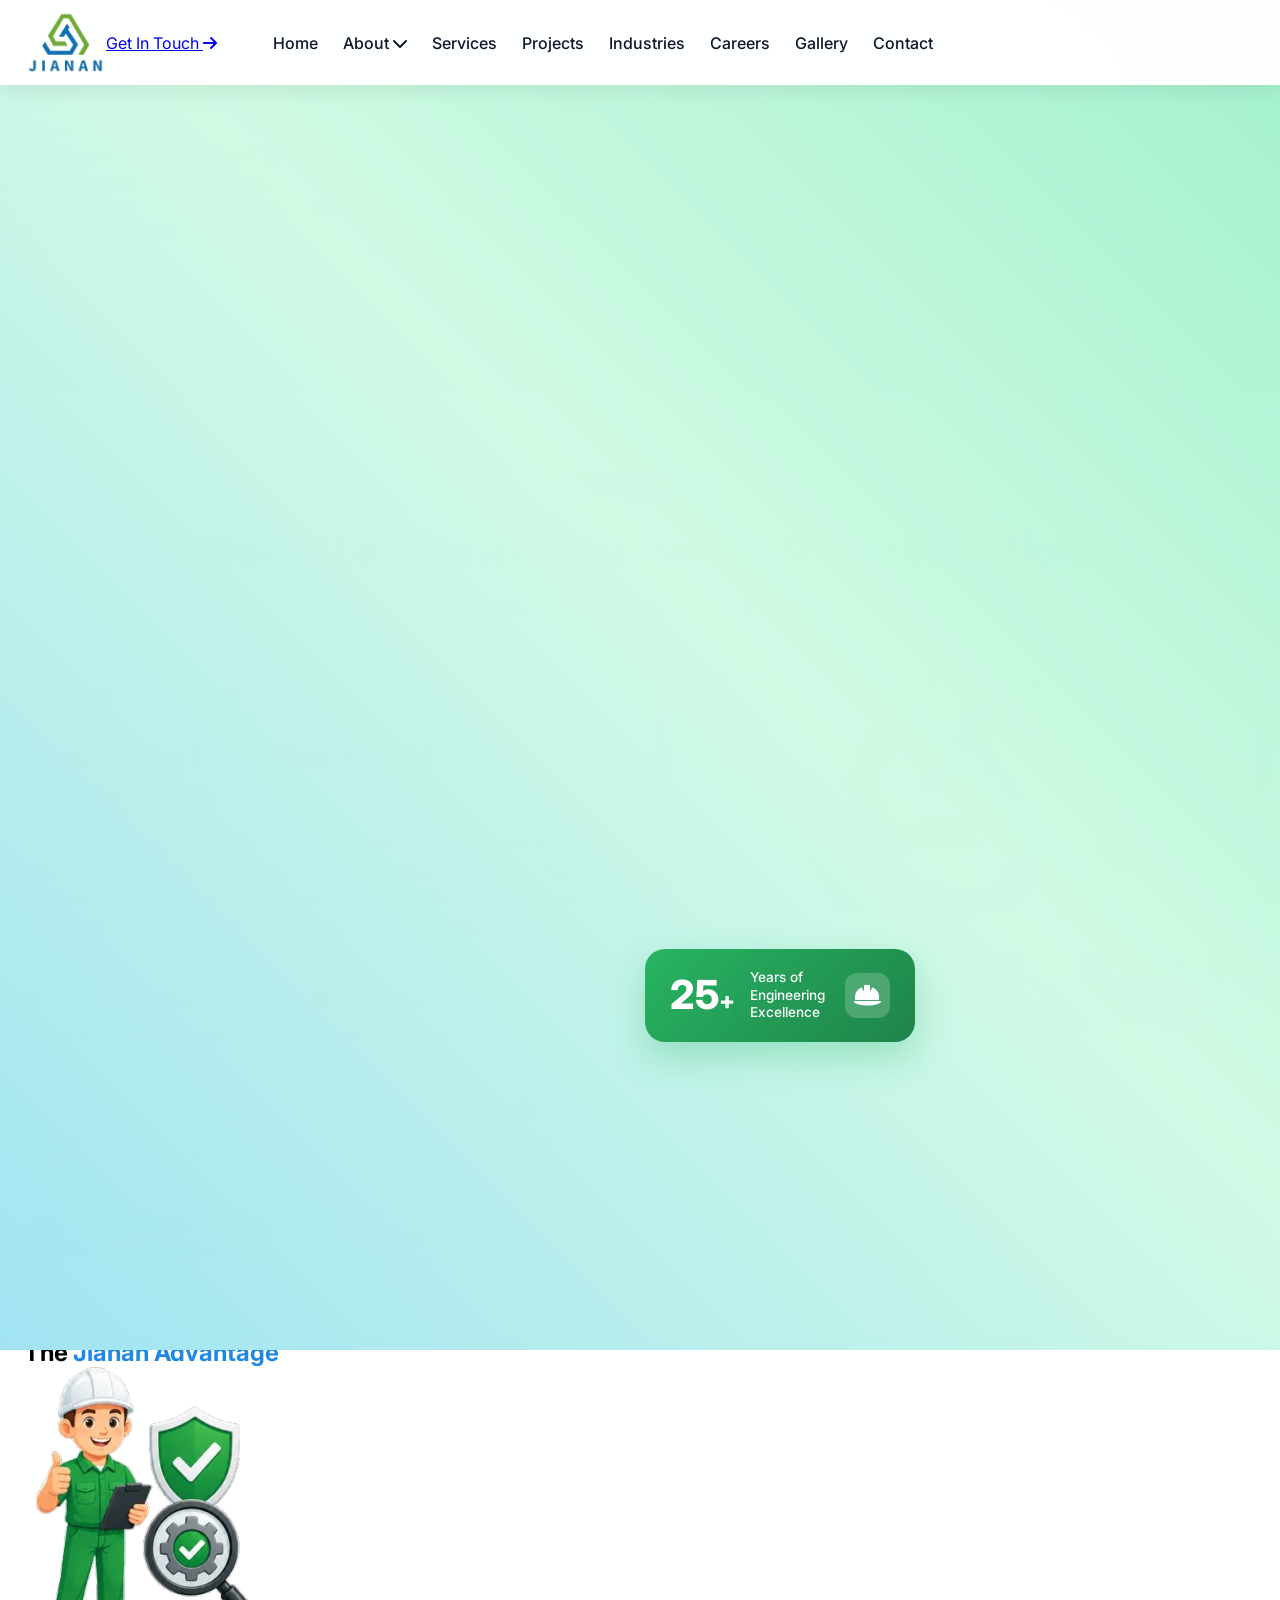
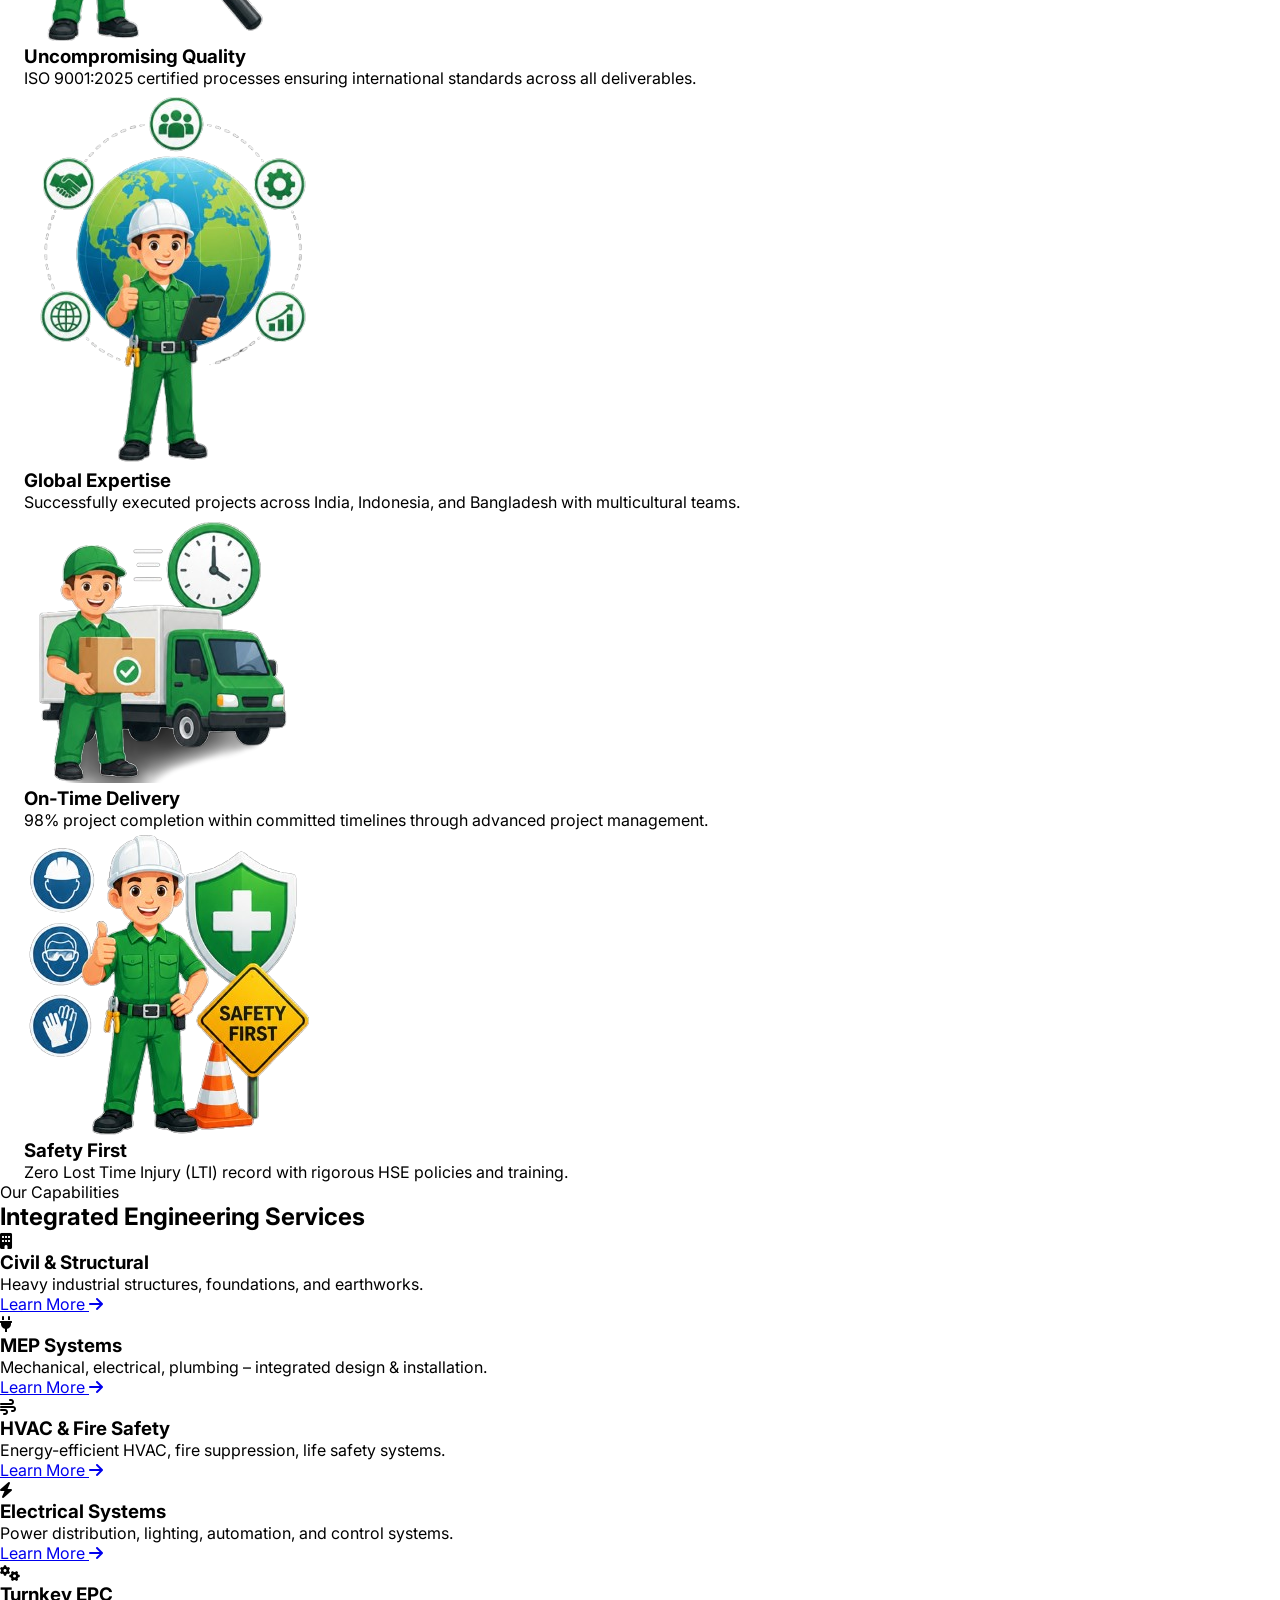
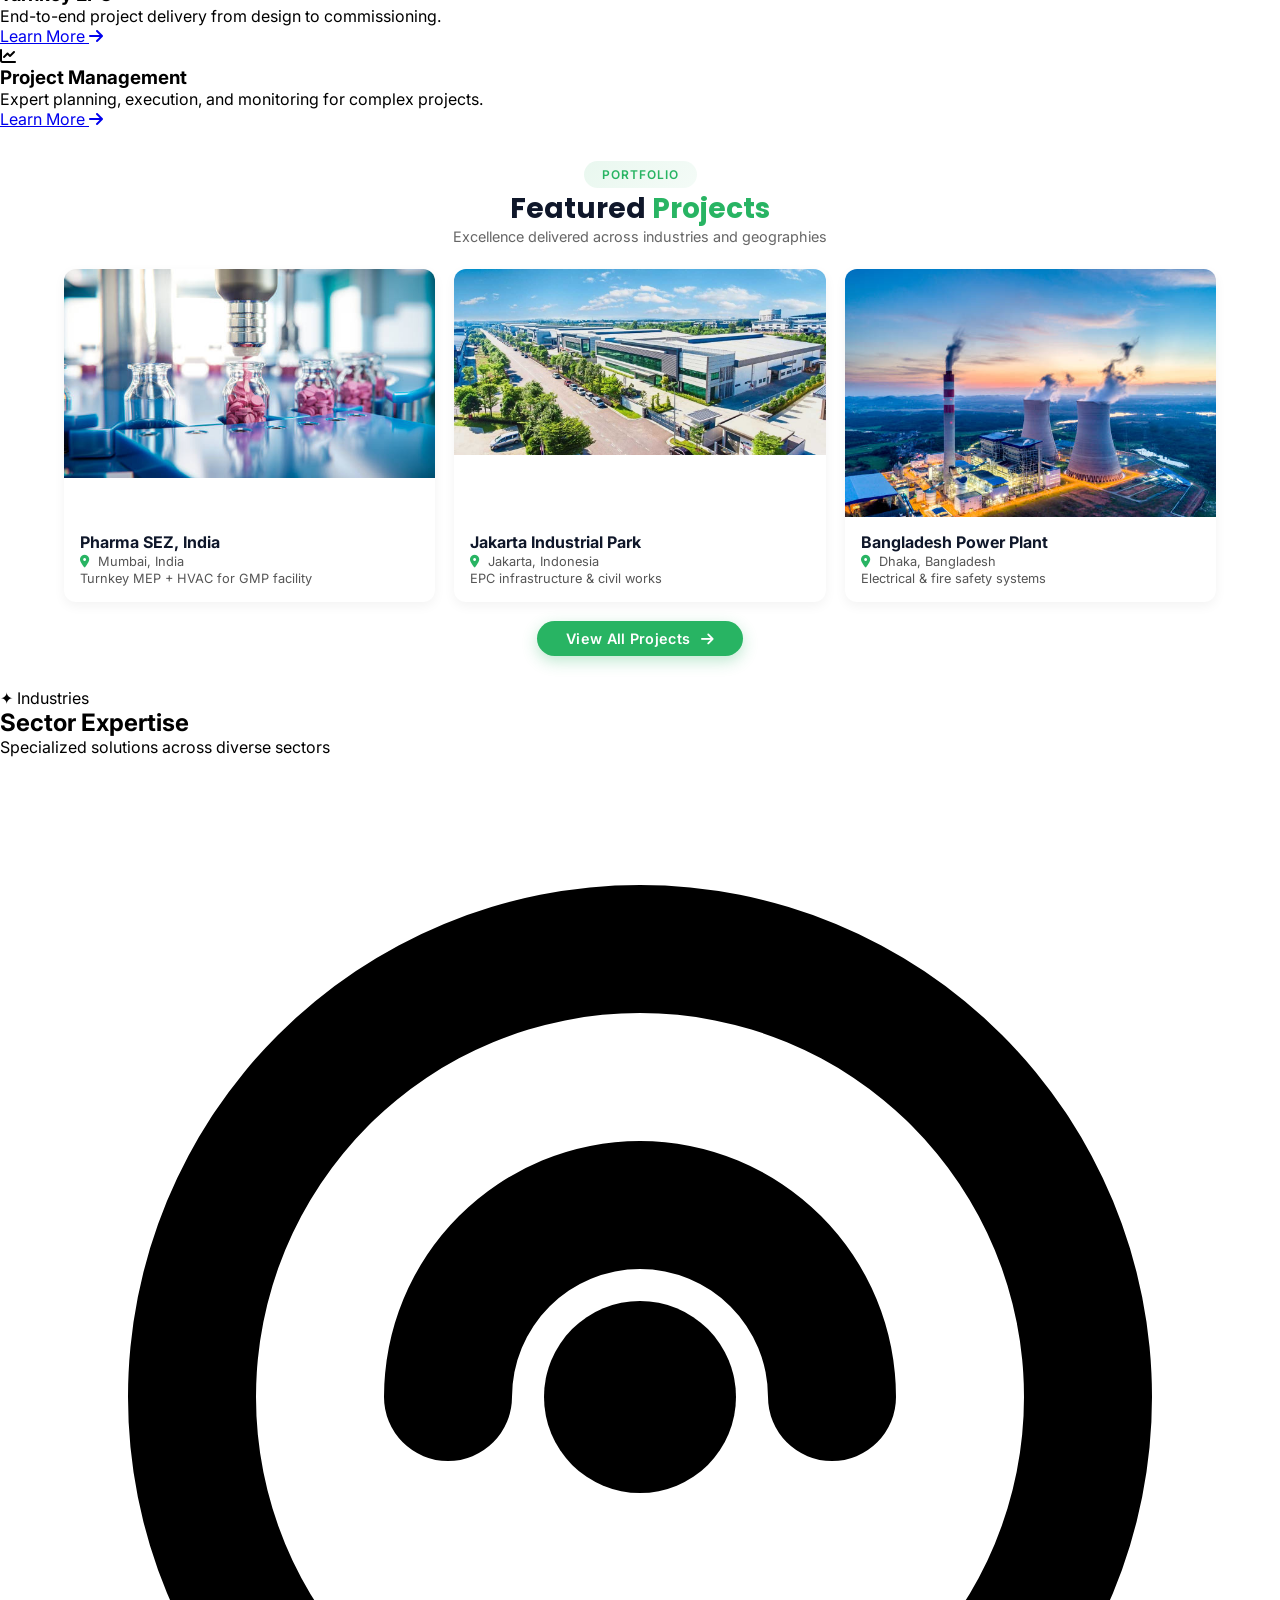
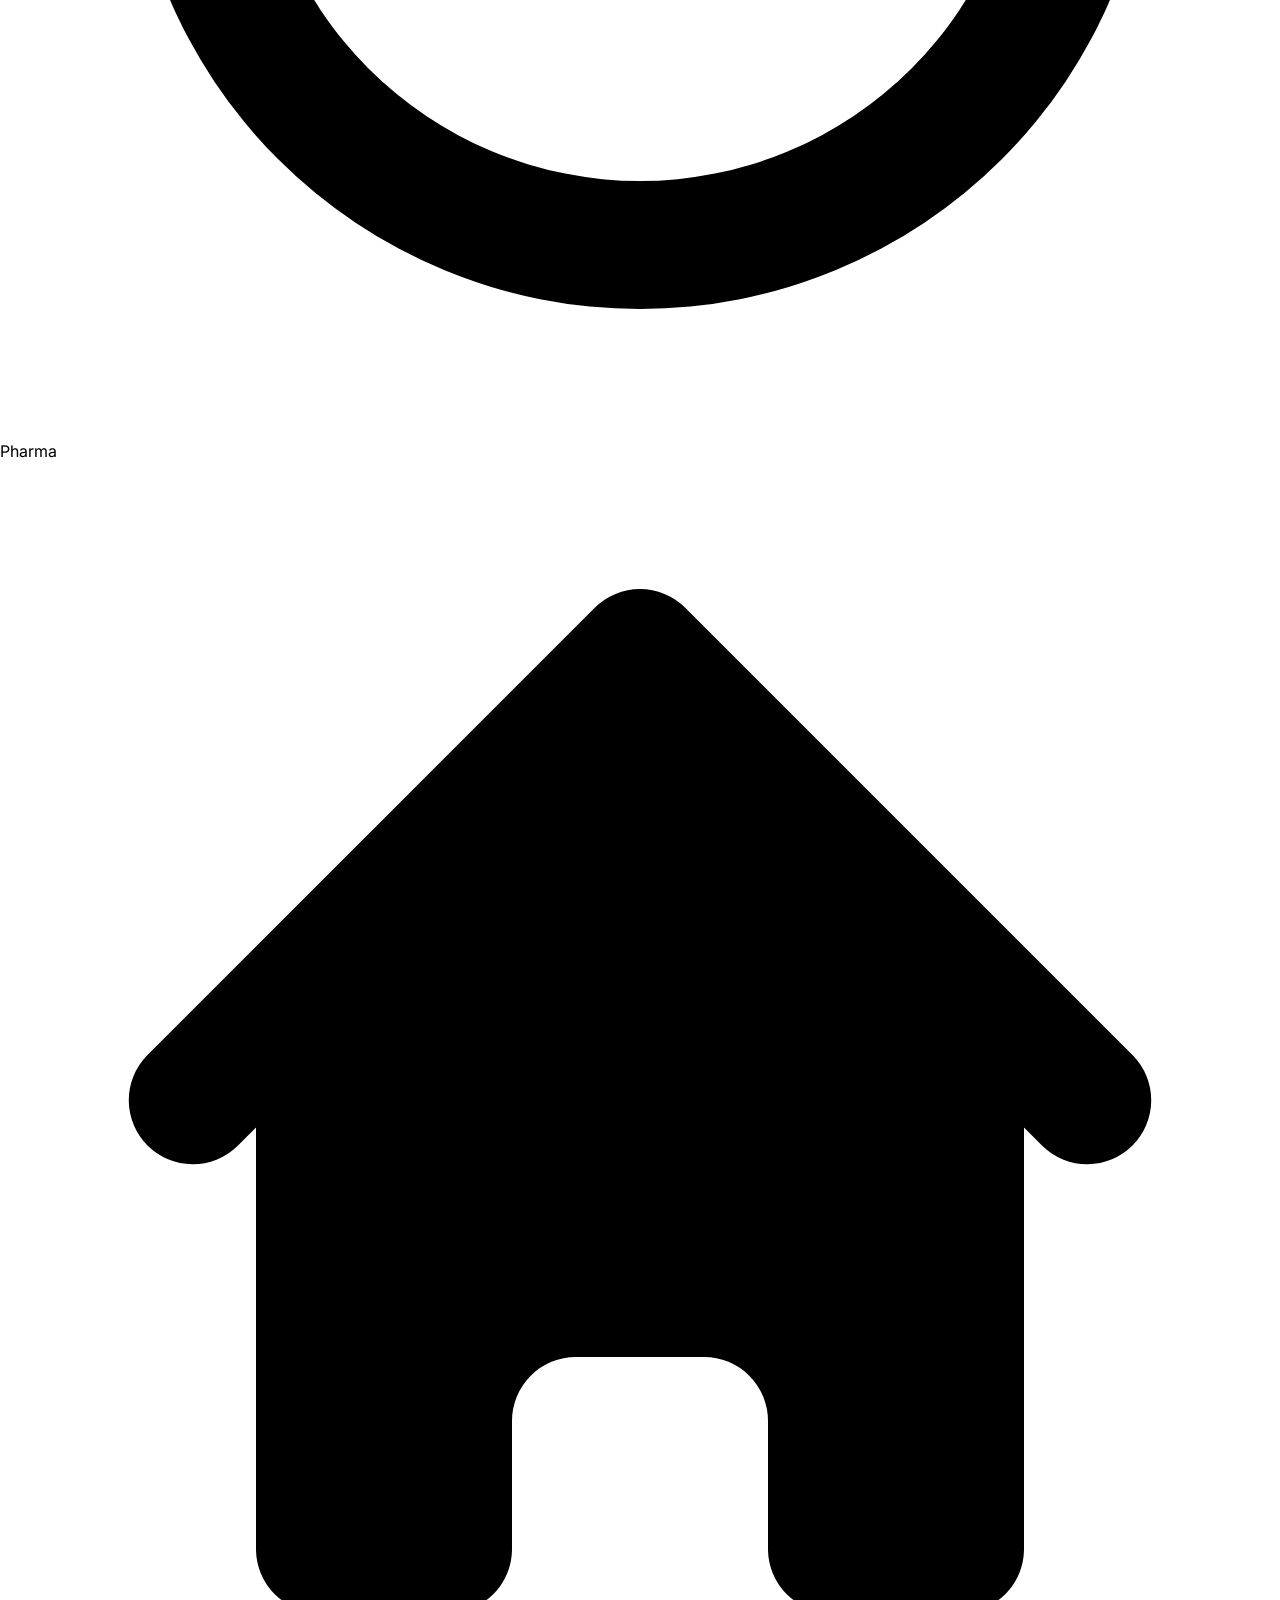
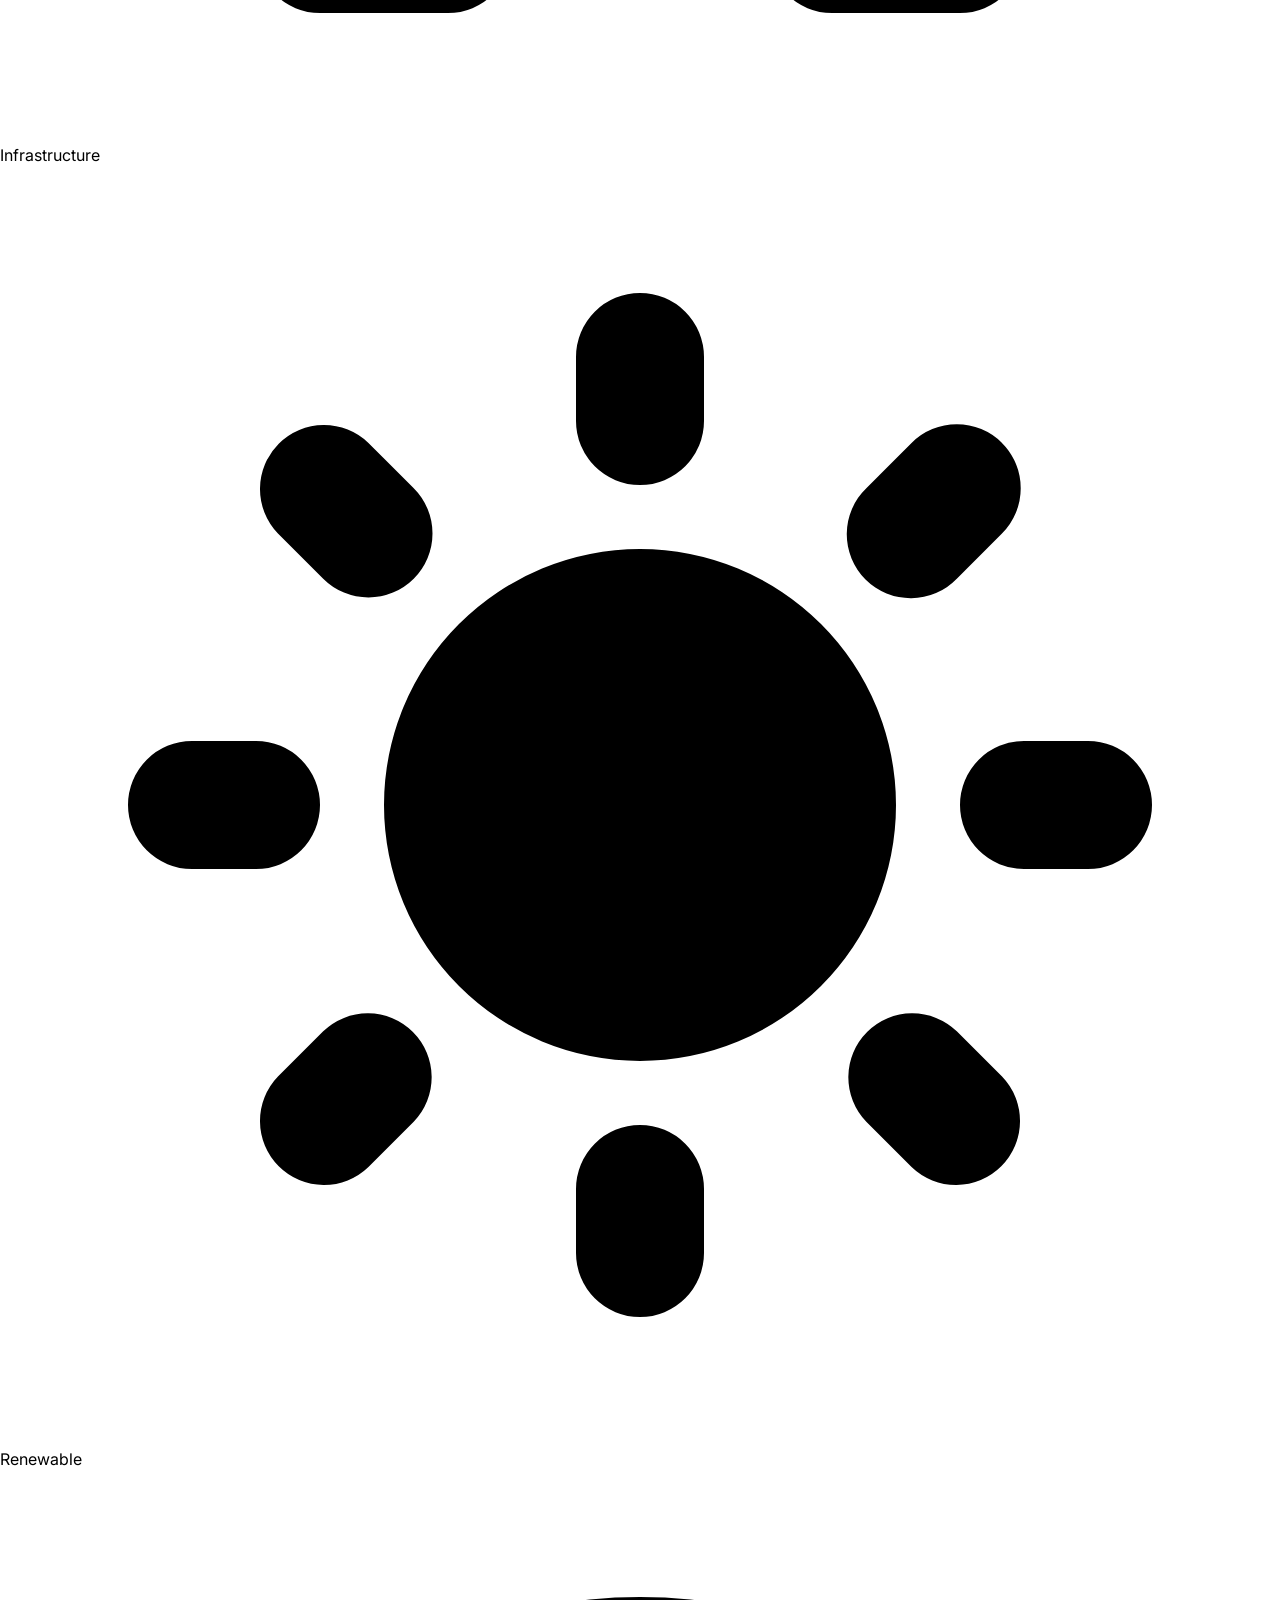
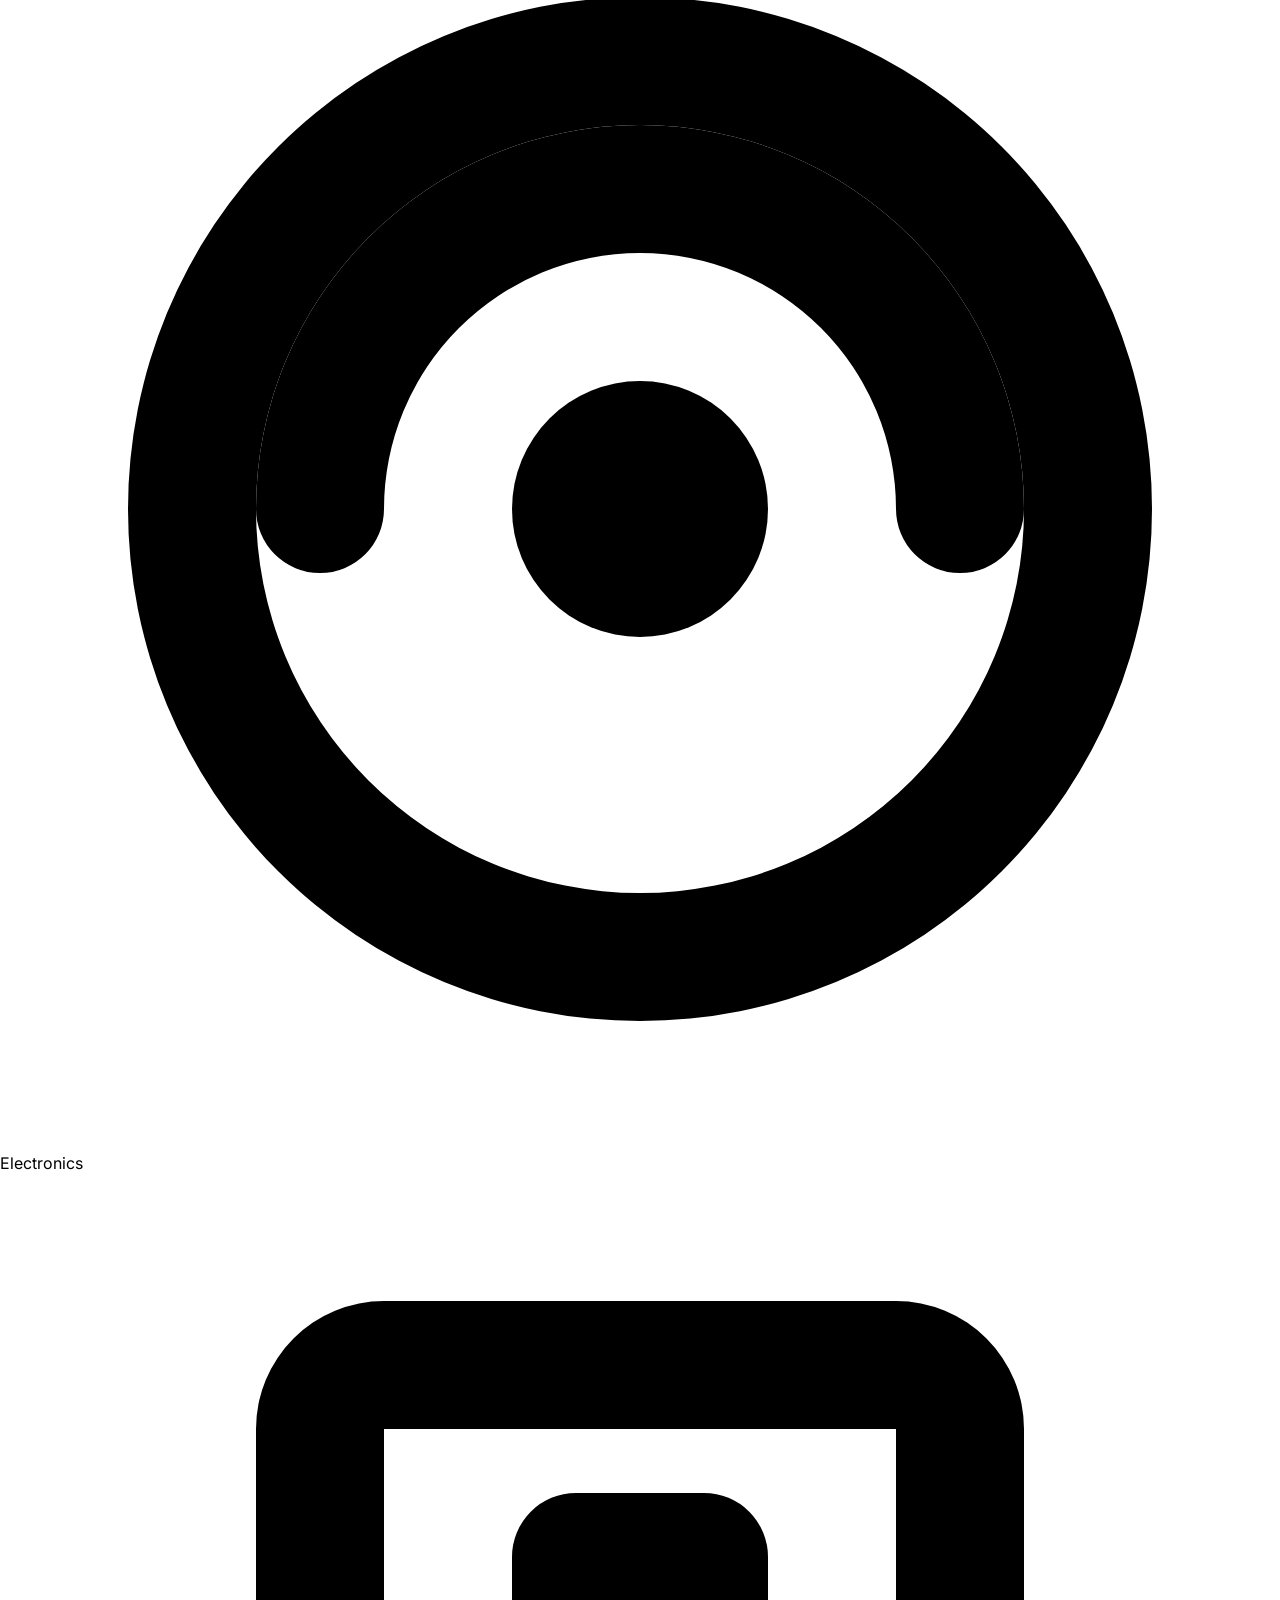
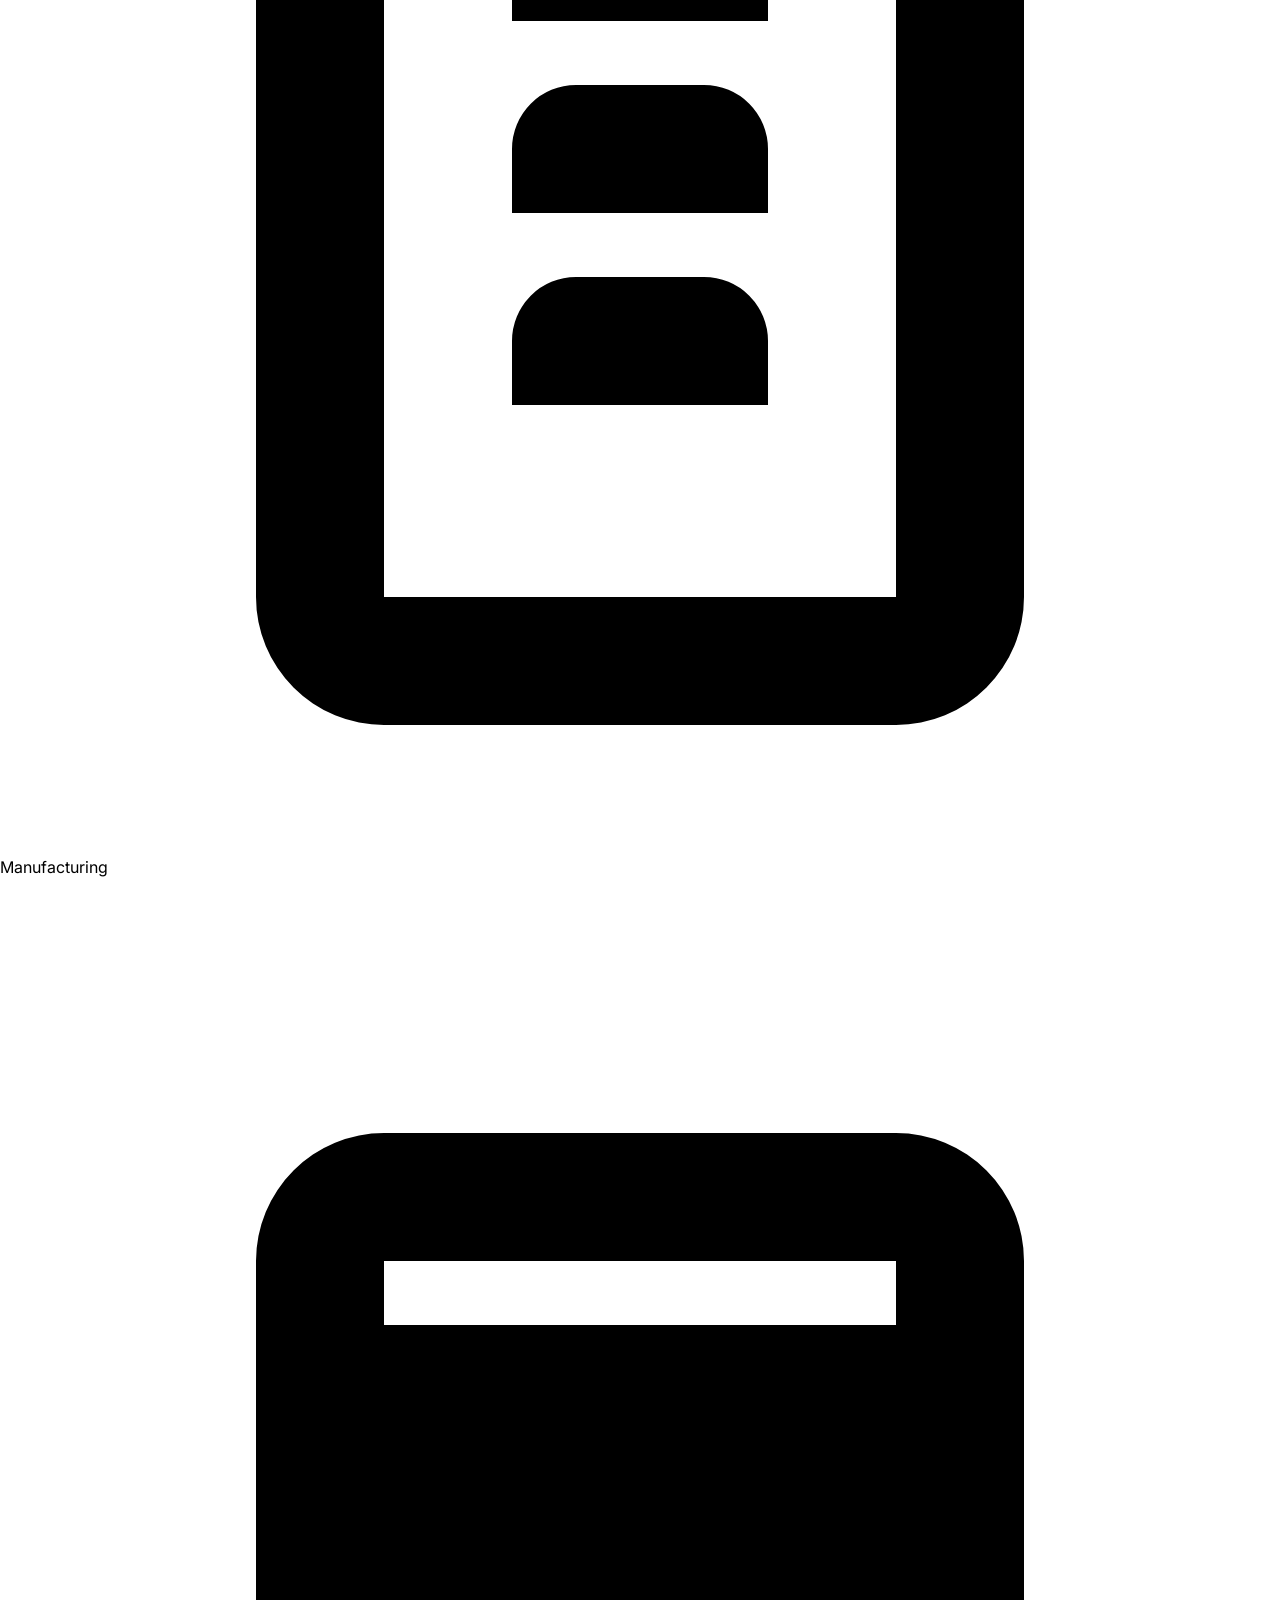
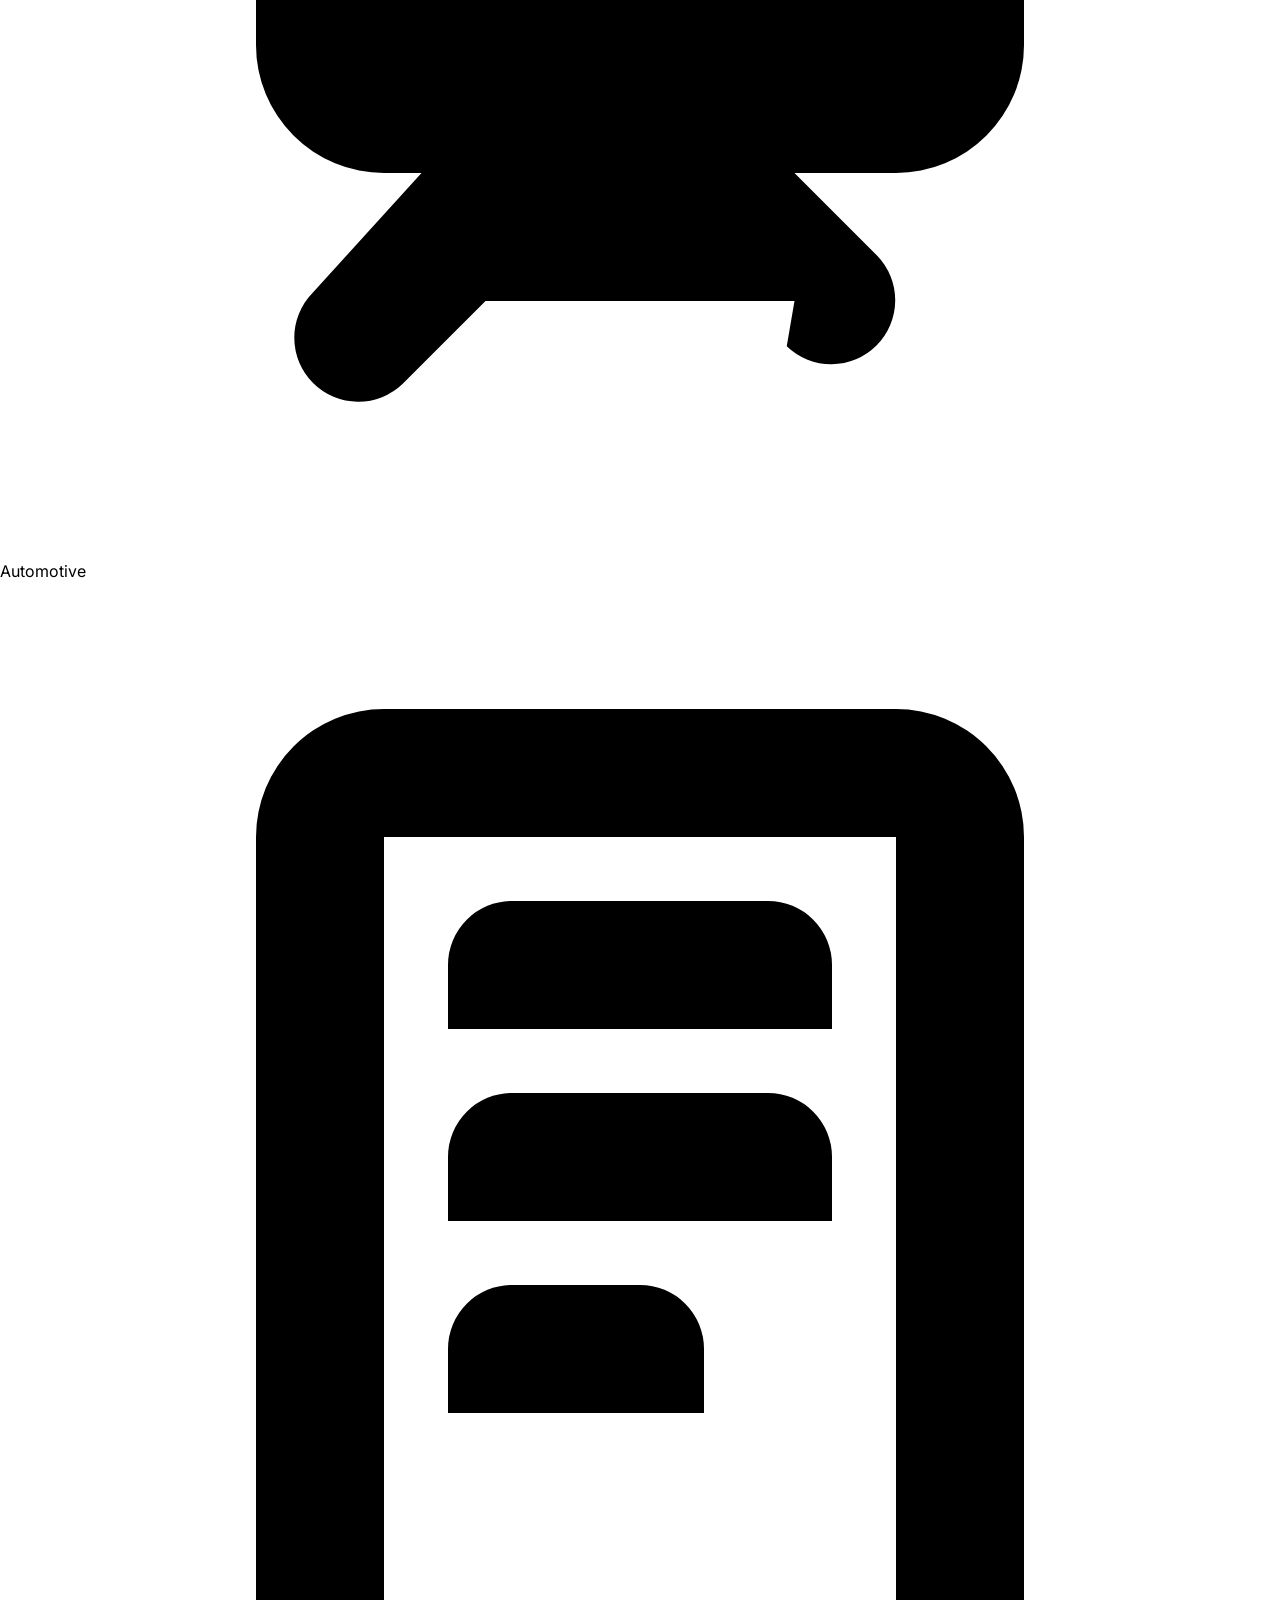
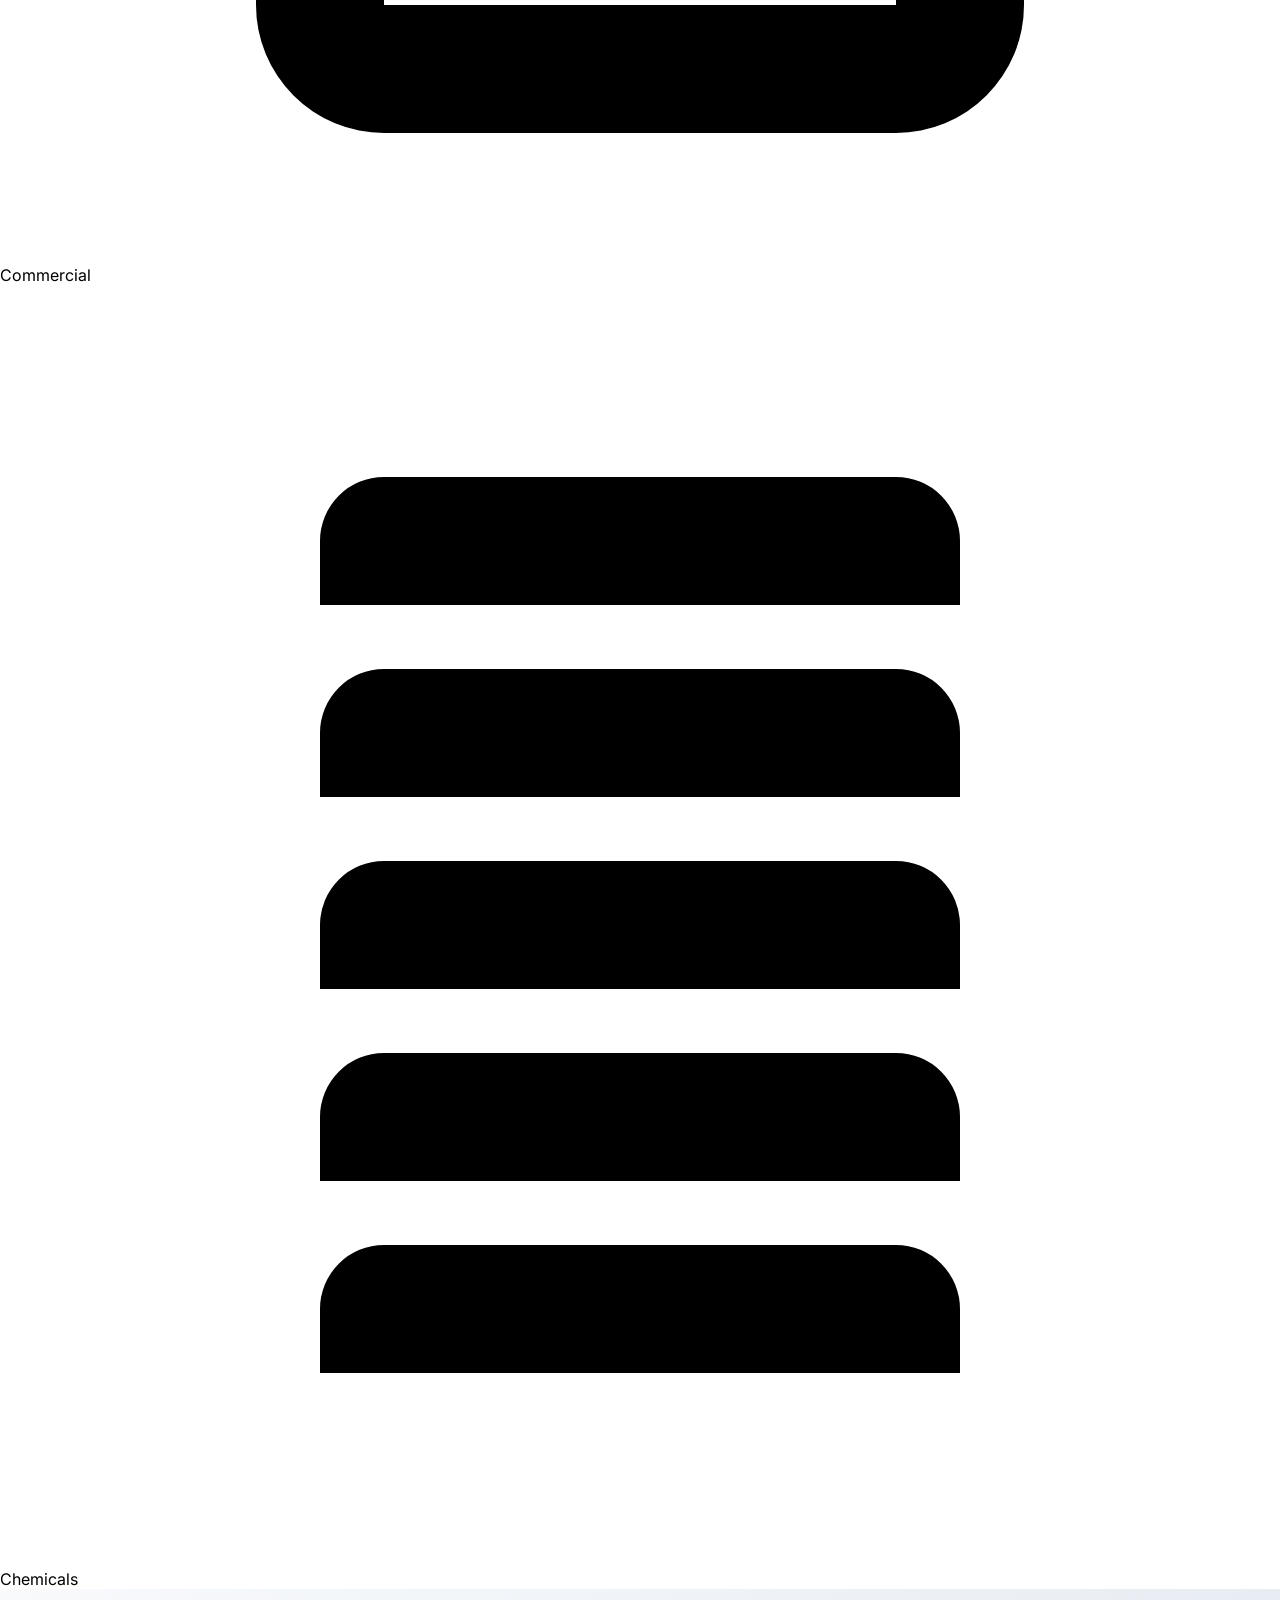
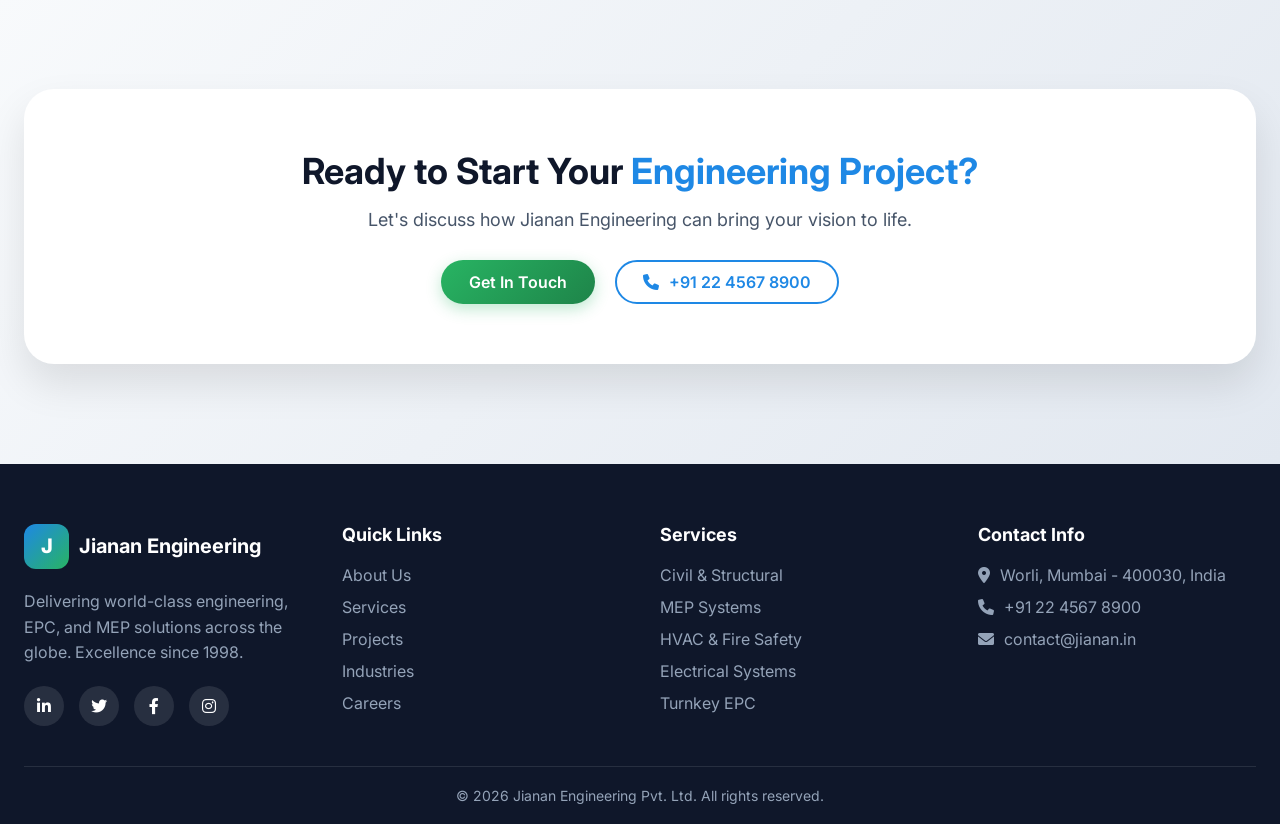
==== commit 2fd2e0a6: "Updated" ====
--- a/index.html
+++ b/index.html
@@ -7,7 +7,8 @@
   <meta name="description" content="Jianan Engineering Pvt. Ltd. – Global EPC, MEP, industrial infrastructure, and turnkey engineering solutions. 20+ years of excellence across India, Indonesia, Bangladesh.">
   <meta name="keywords" content="EPC, MEP, engineering, infrastructure, industrial projects, HVAC, electrical, civil, turnkey, Jianan">
   <meta name="author" content="Jianan Engineering Pvt. Ltd.">
-  
+  <link rel="icon" href="/assets/images/logo.png">
+
   <!-- Tailwind CSS CDN -->
   <script src="https://cdn.tailwindcss.com"></script>
   
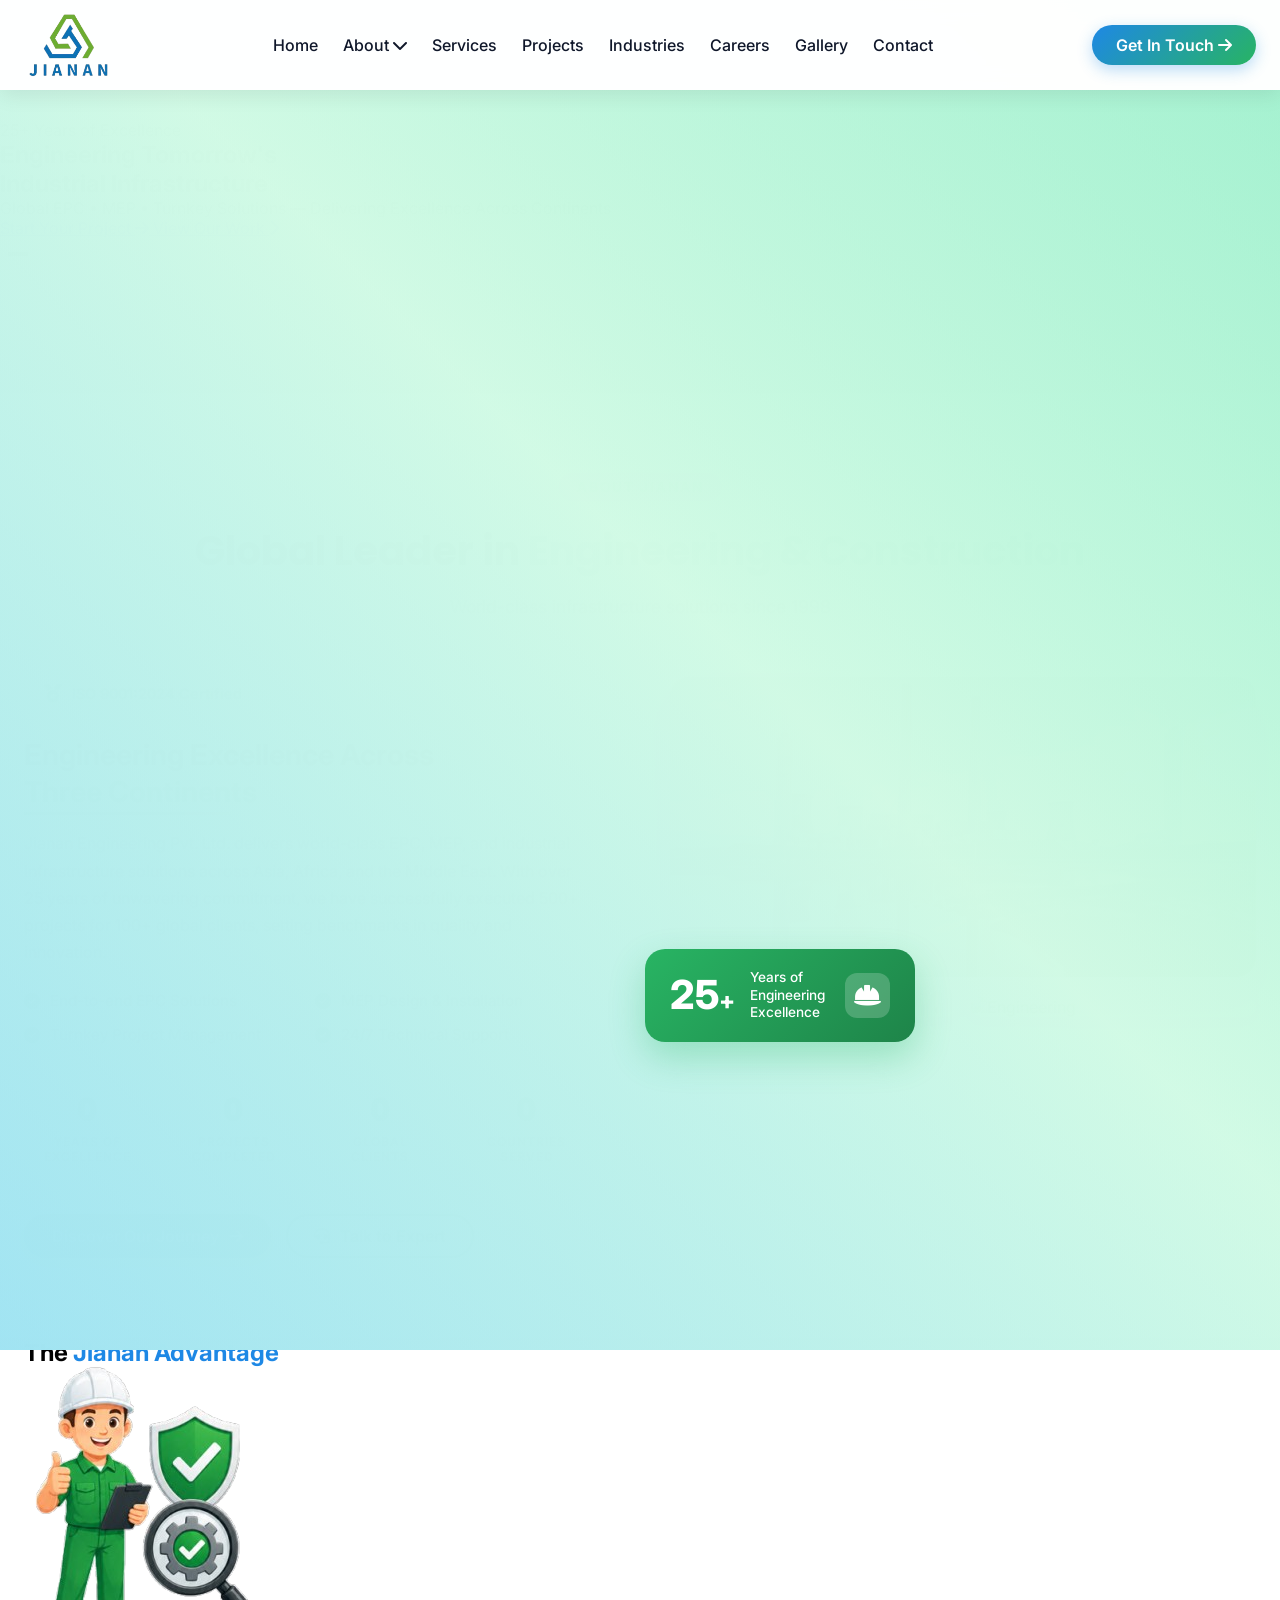
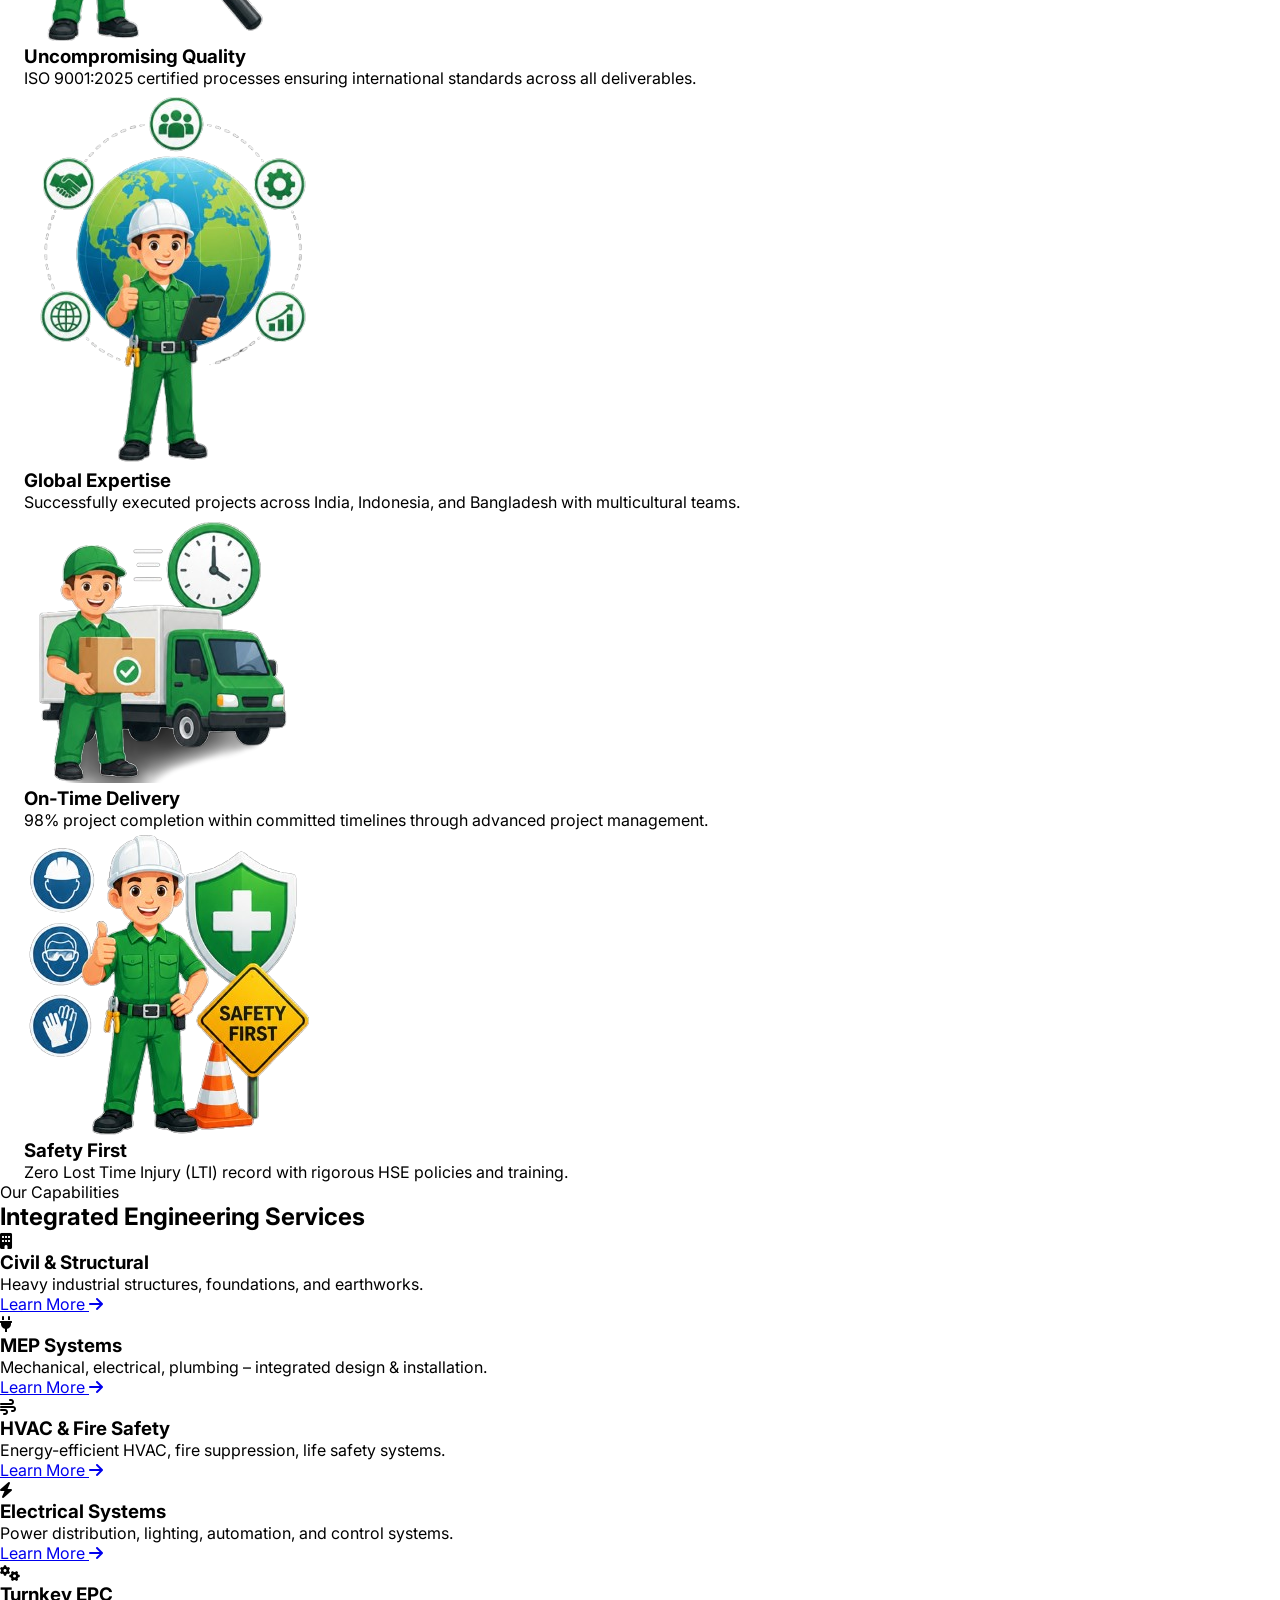
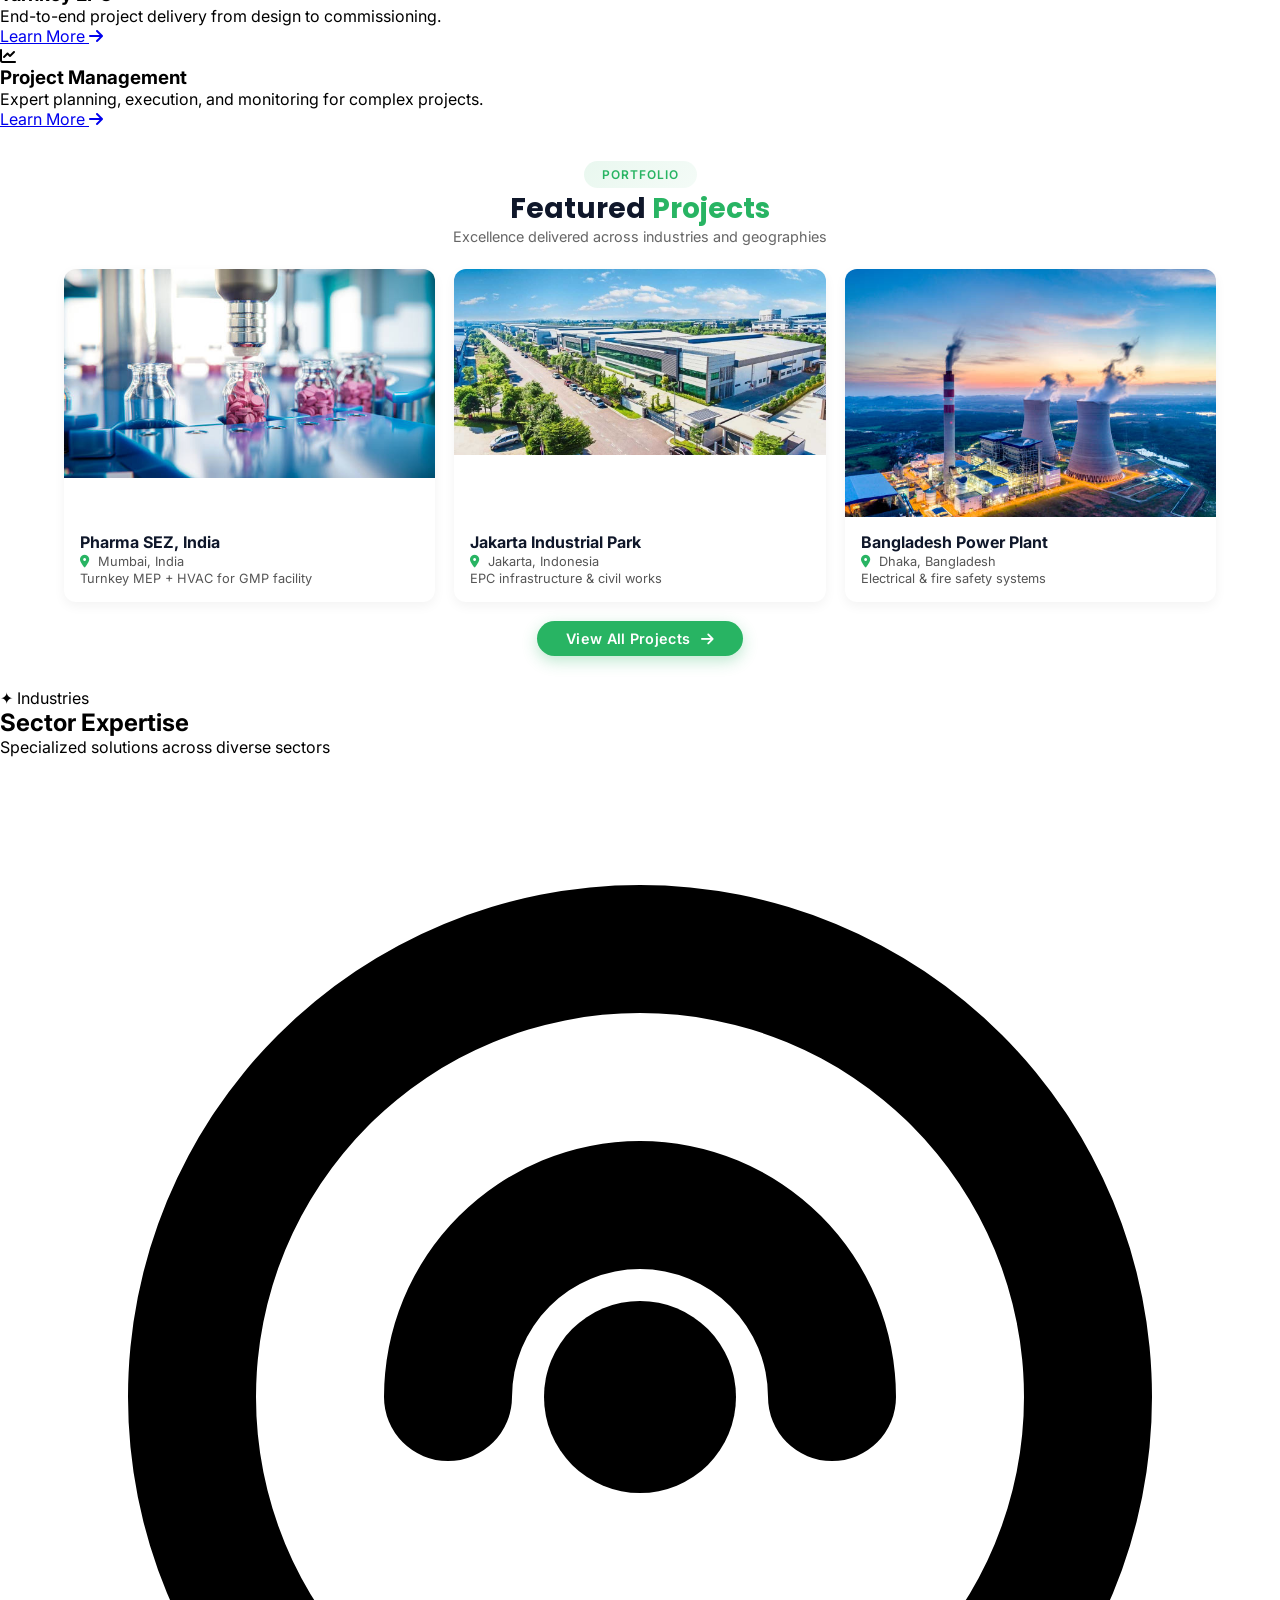
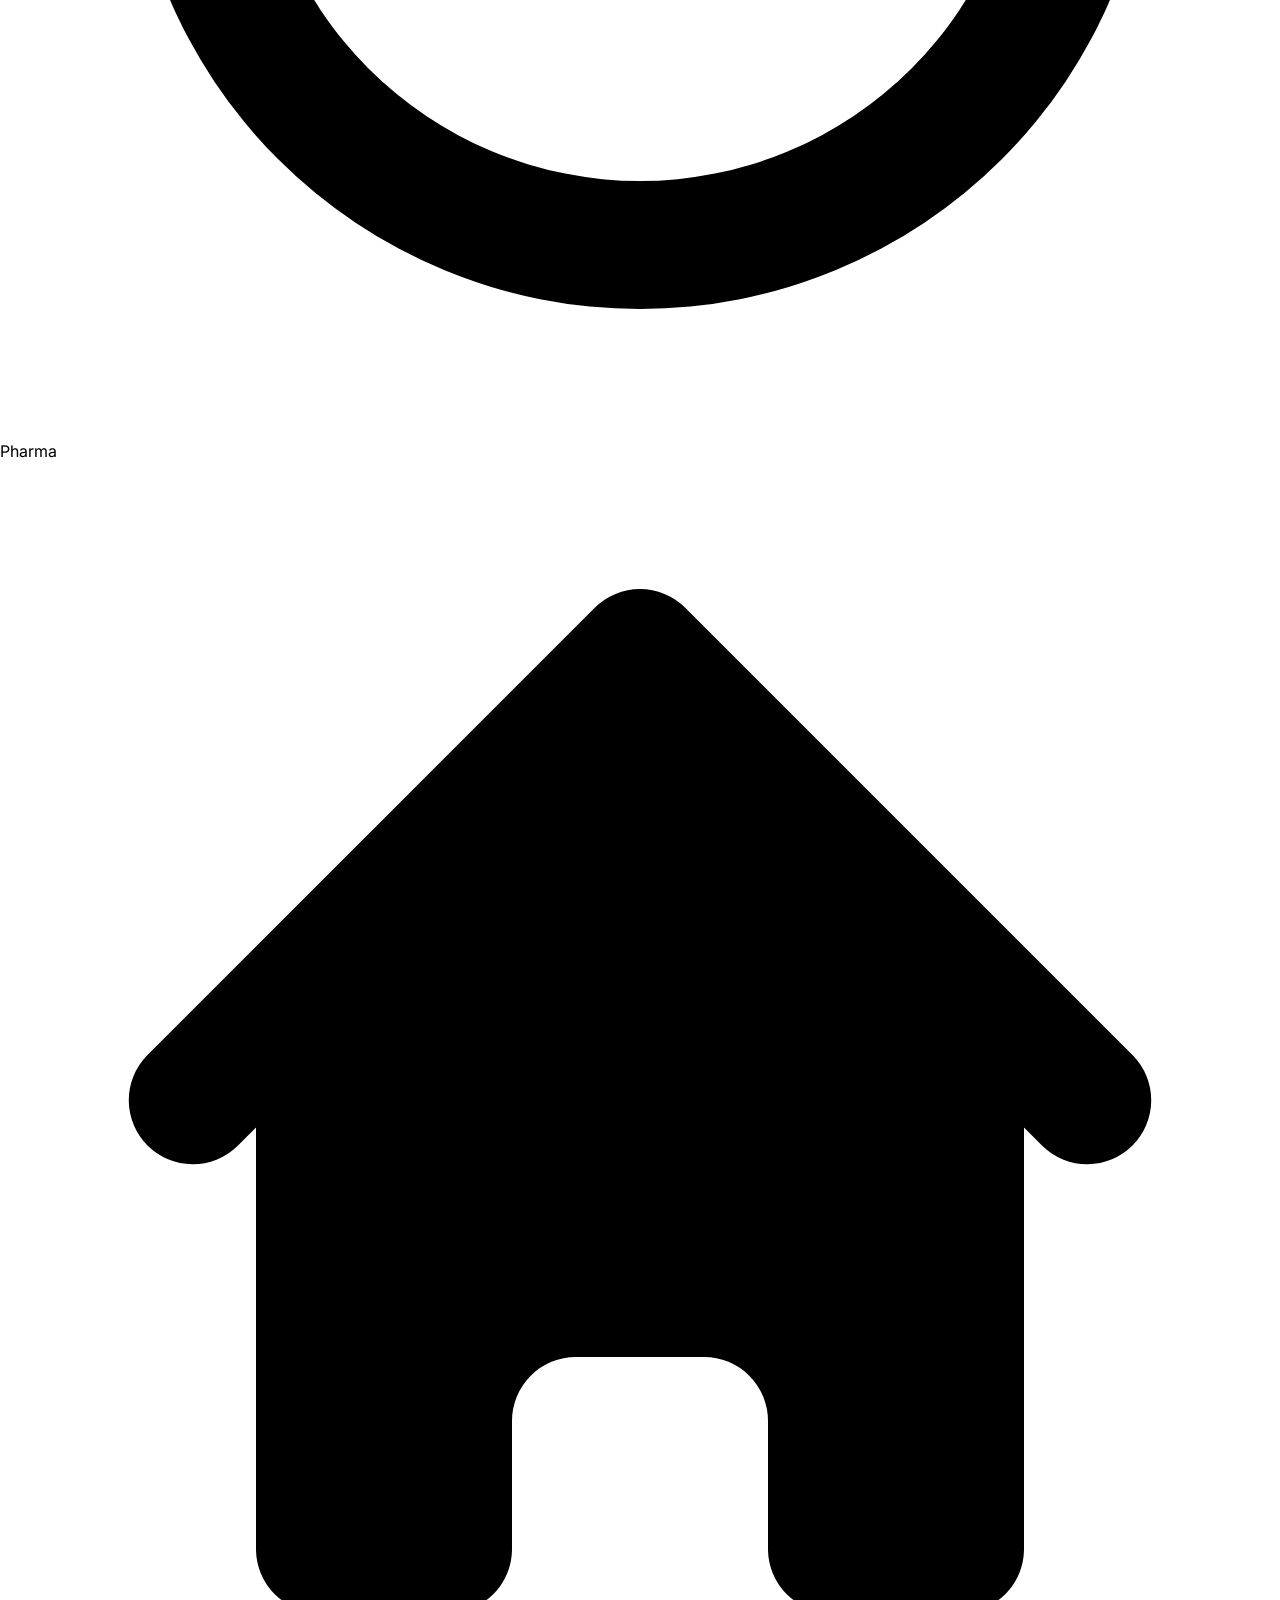
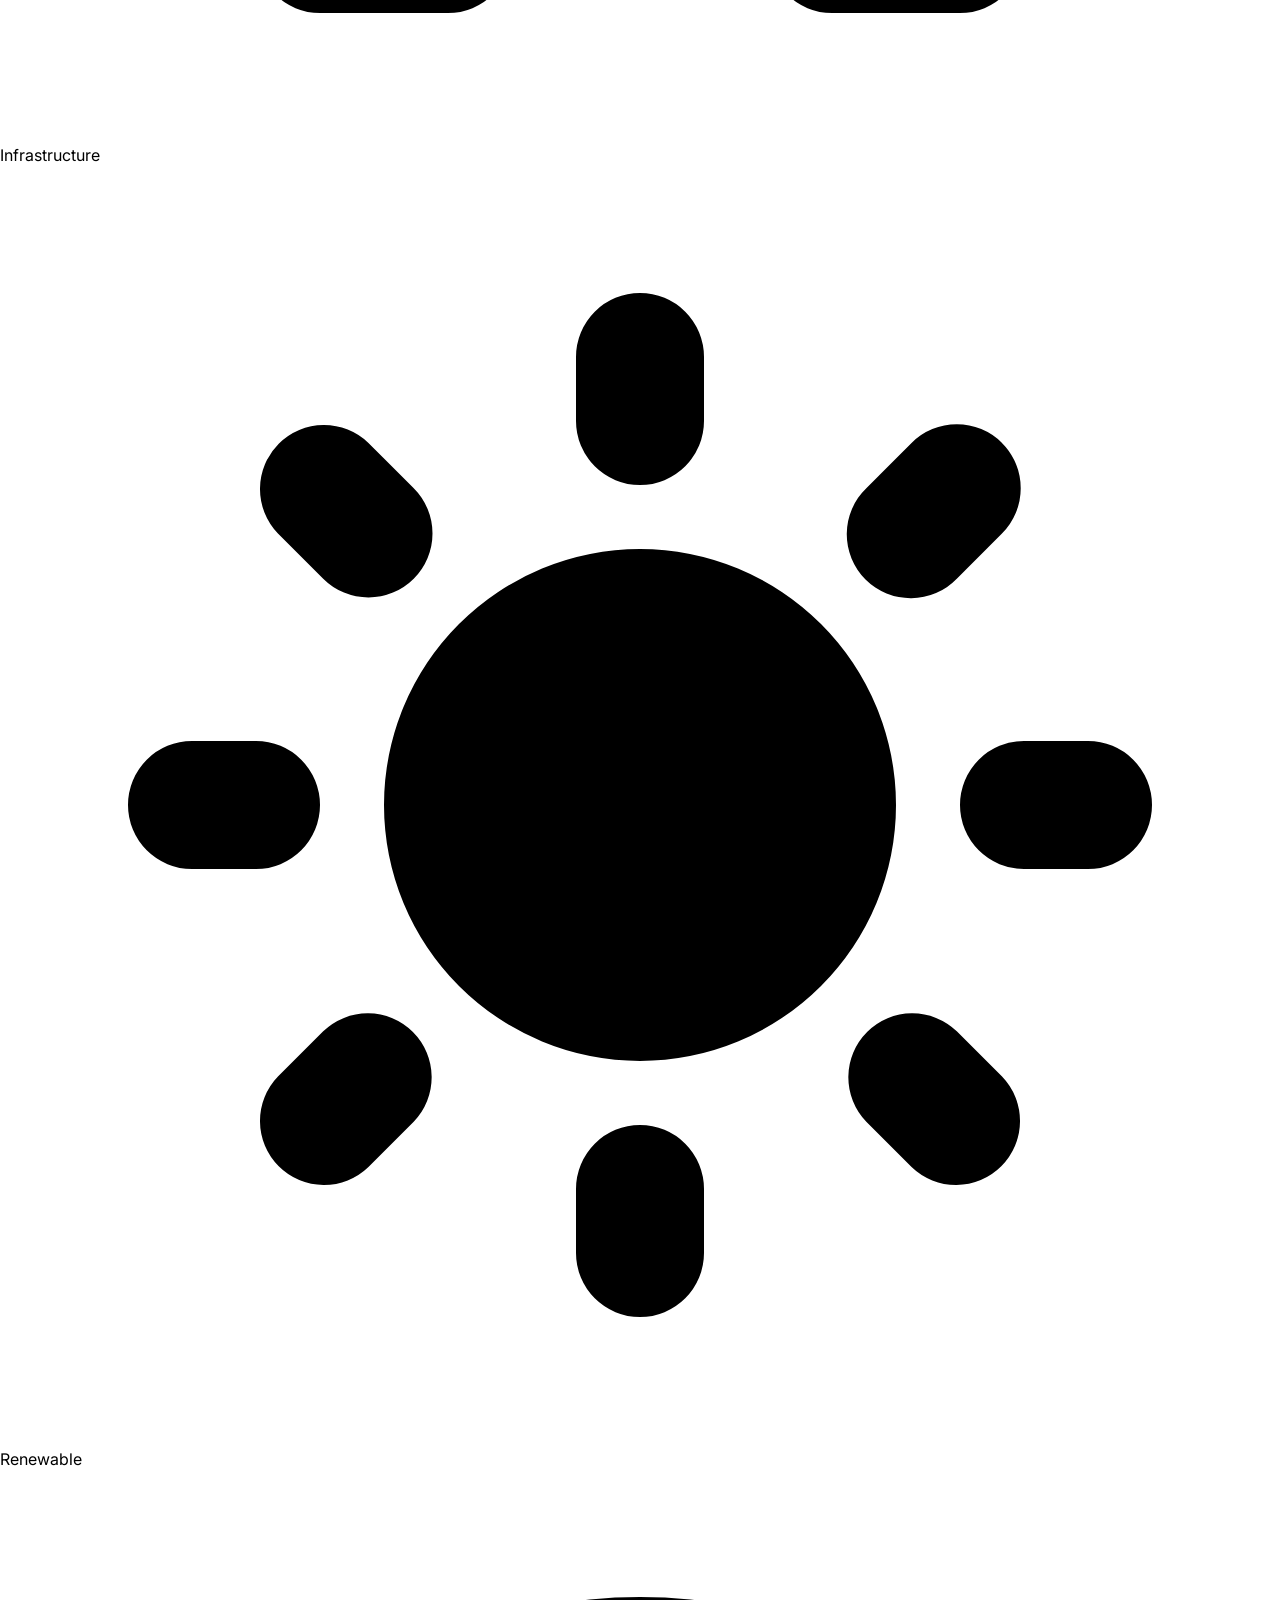
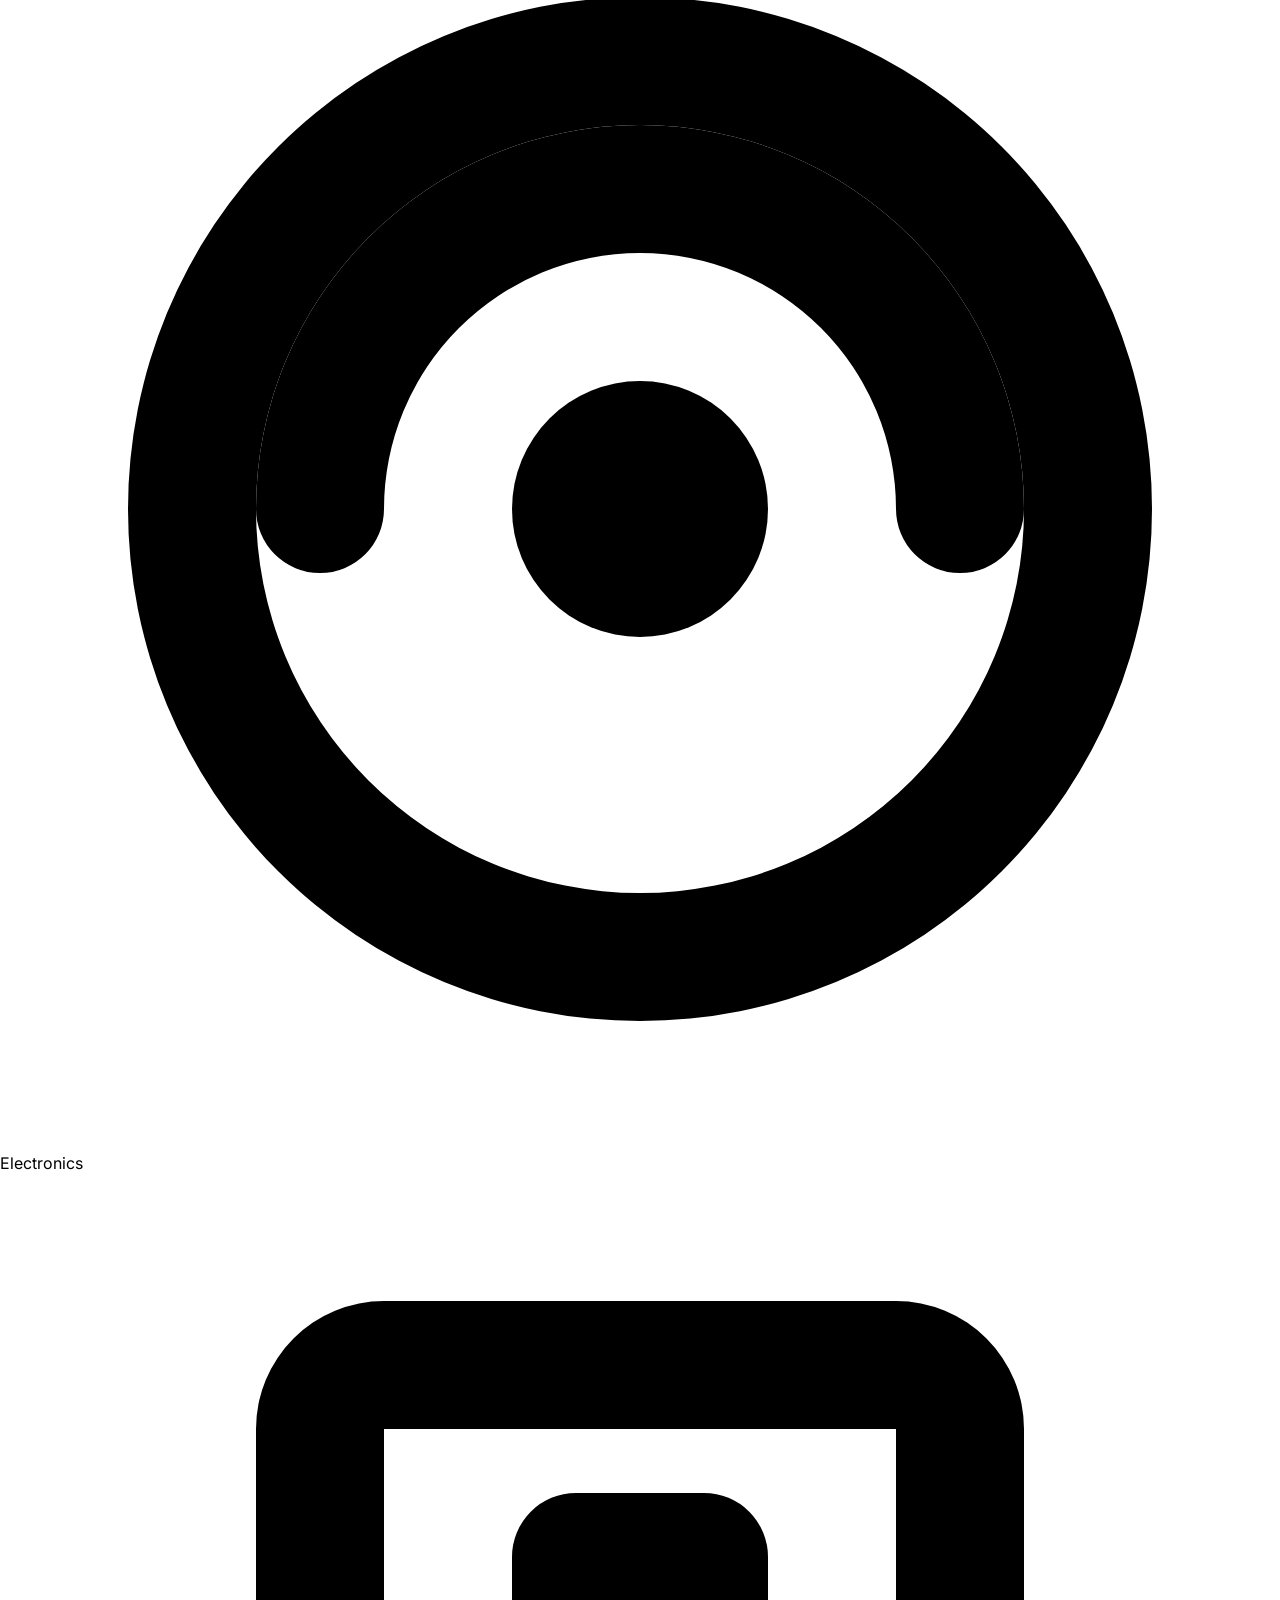
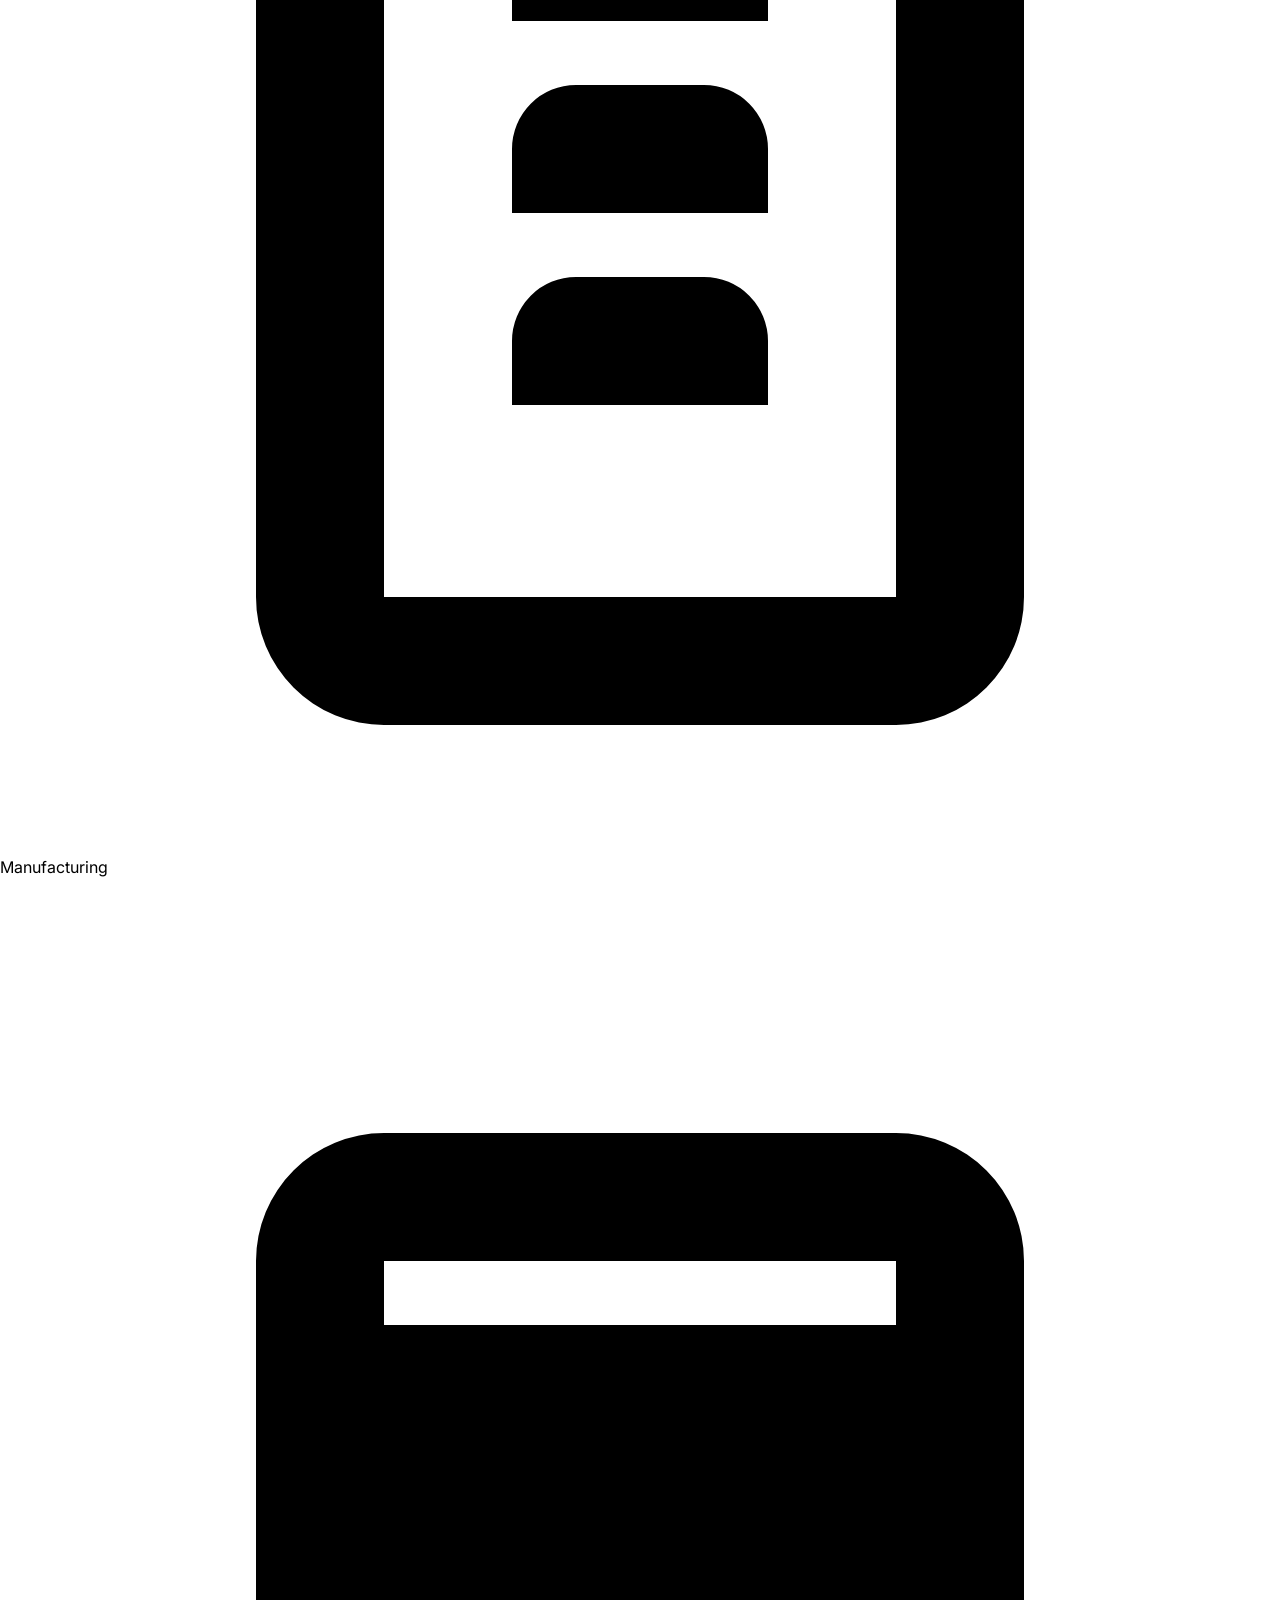
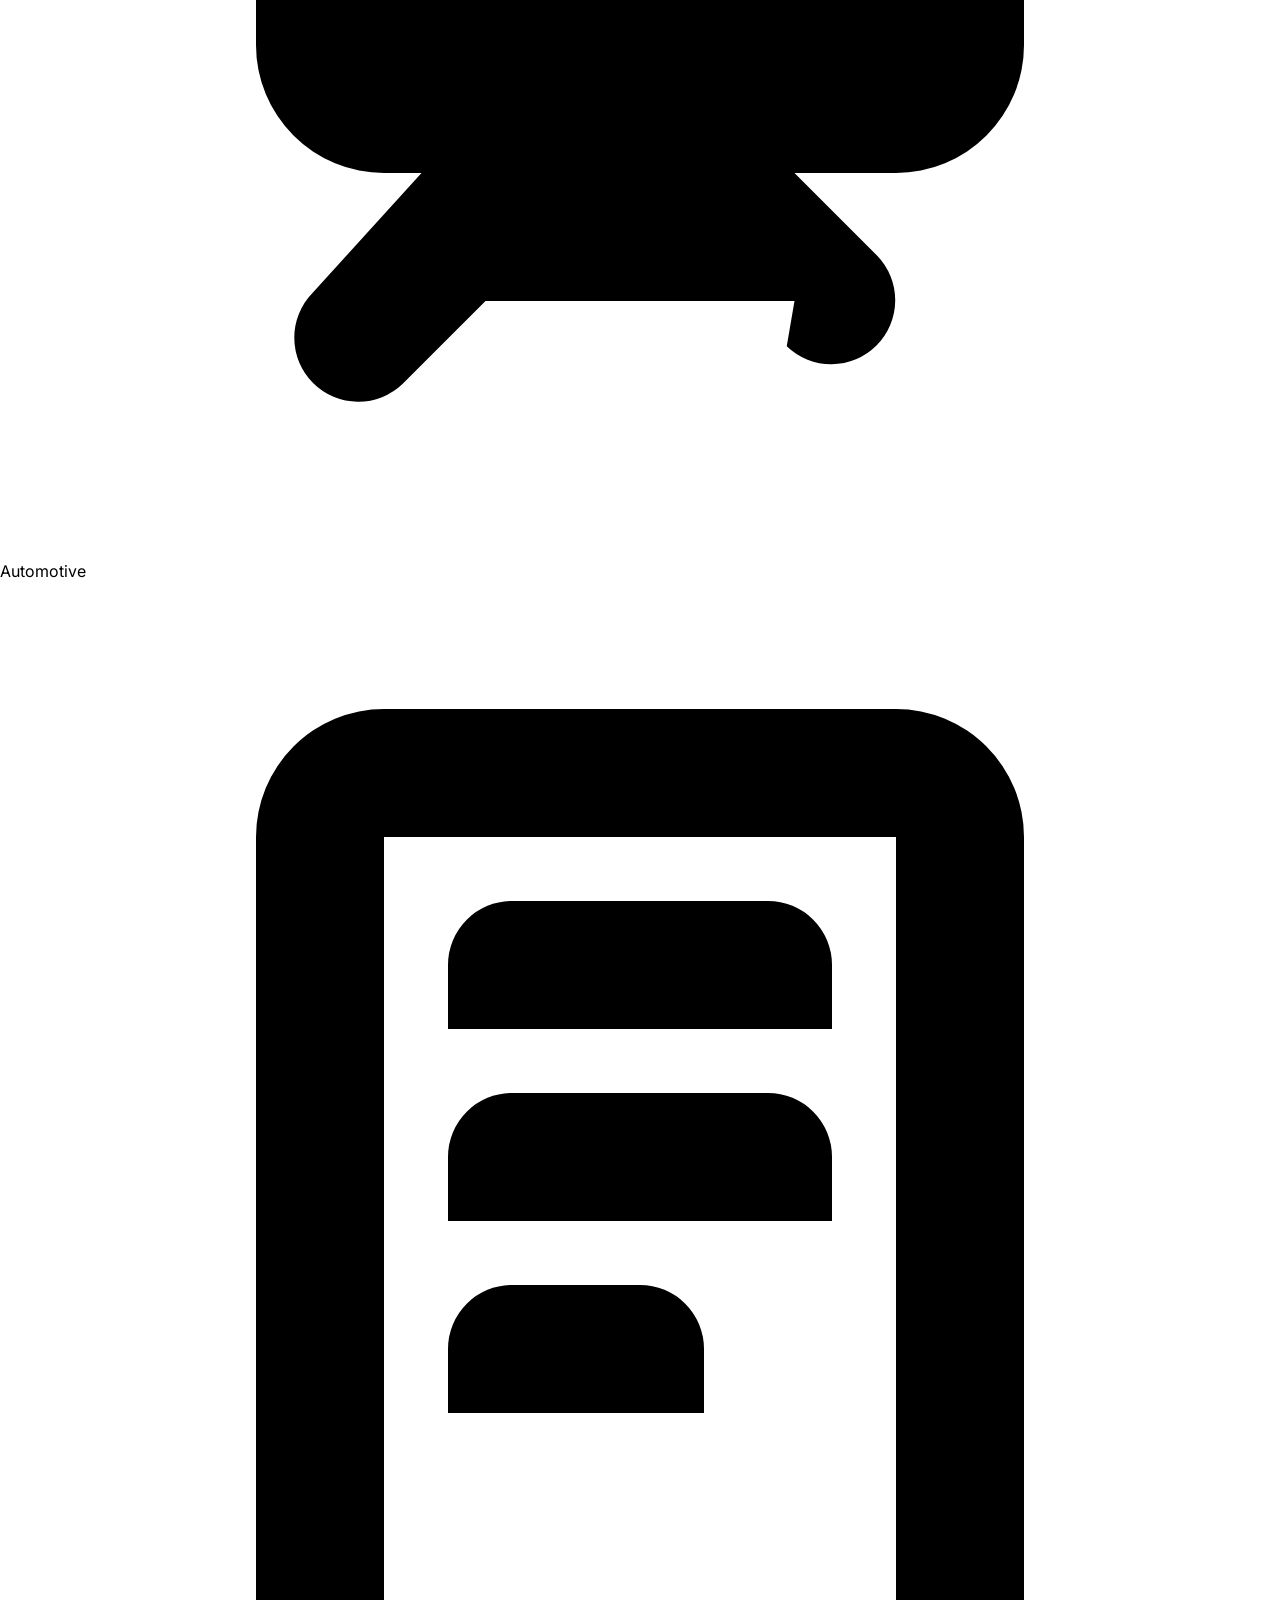
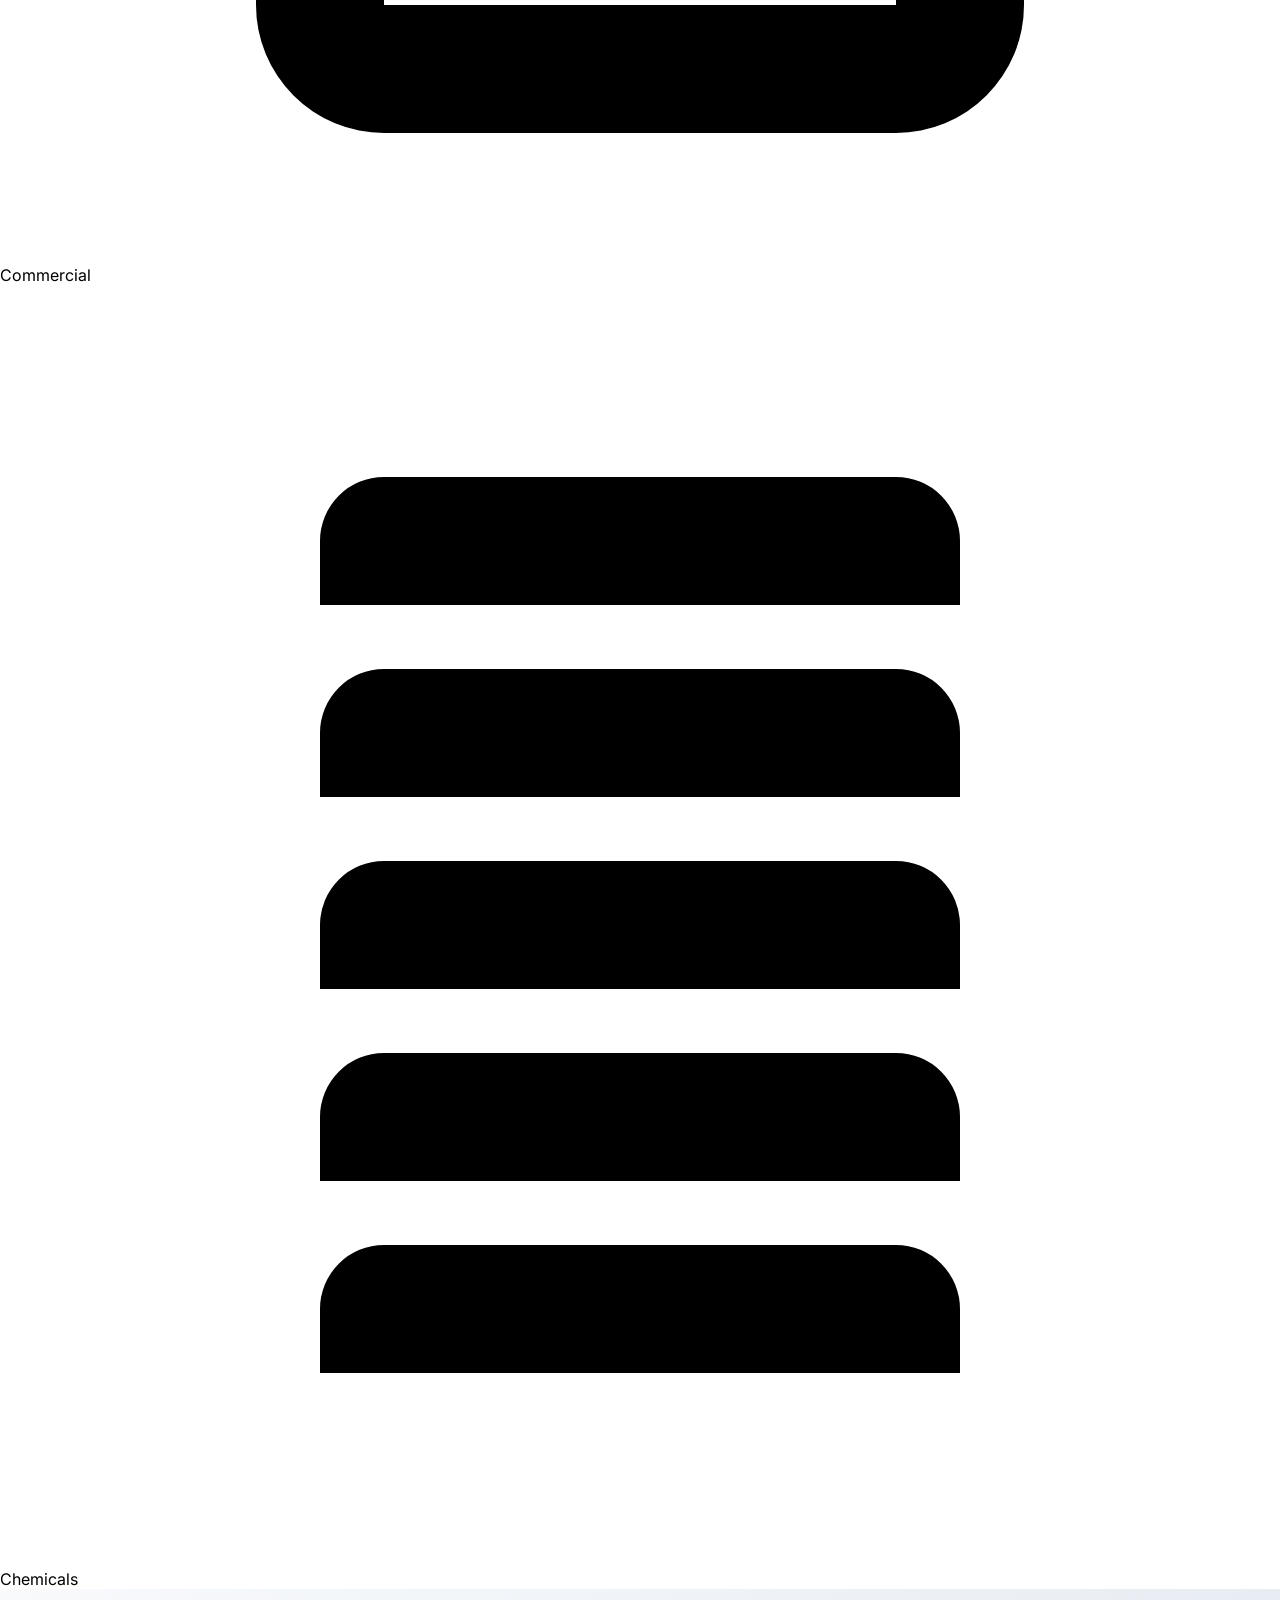
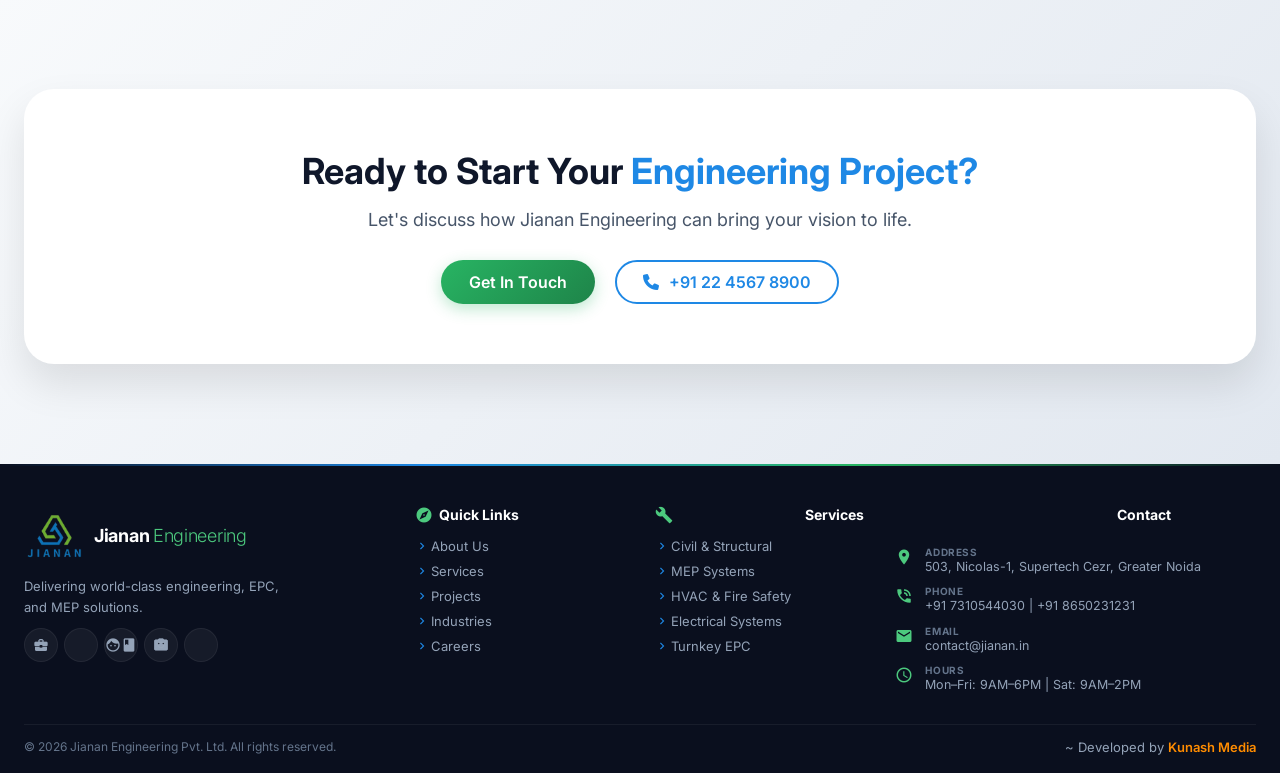
==== commit b5e9964a: "Updated" ====
--- a/index.html
+++ b/index.html
@@ -1541,7 +1541,7 @@
       <!-- Right Side - Image Gallery -->
       <div class="about-visual">
         <div class="main-image">
-          <img src="/assets/images/logo.png" 
+          <img src="/assets/images/P_3.avif" 
                alt="Jianan Engineering Project">
           <div class="image-overlay">
             <div class="play-btn">
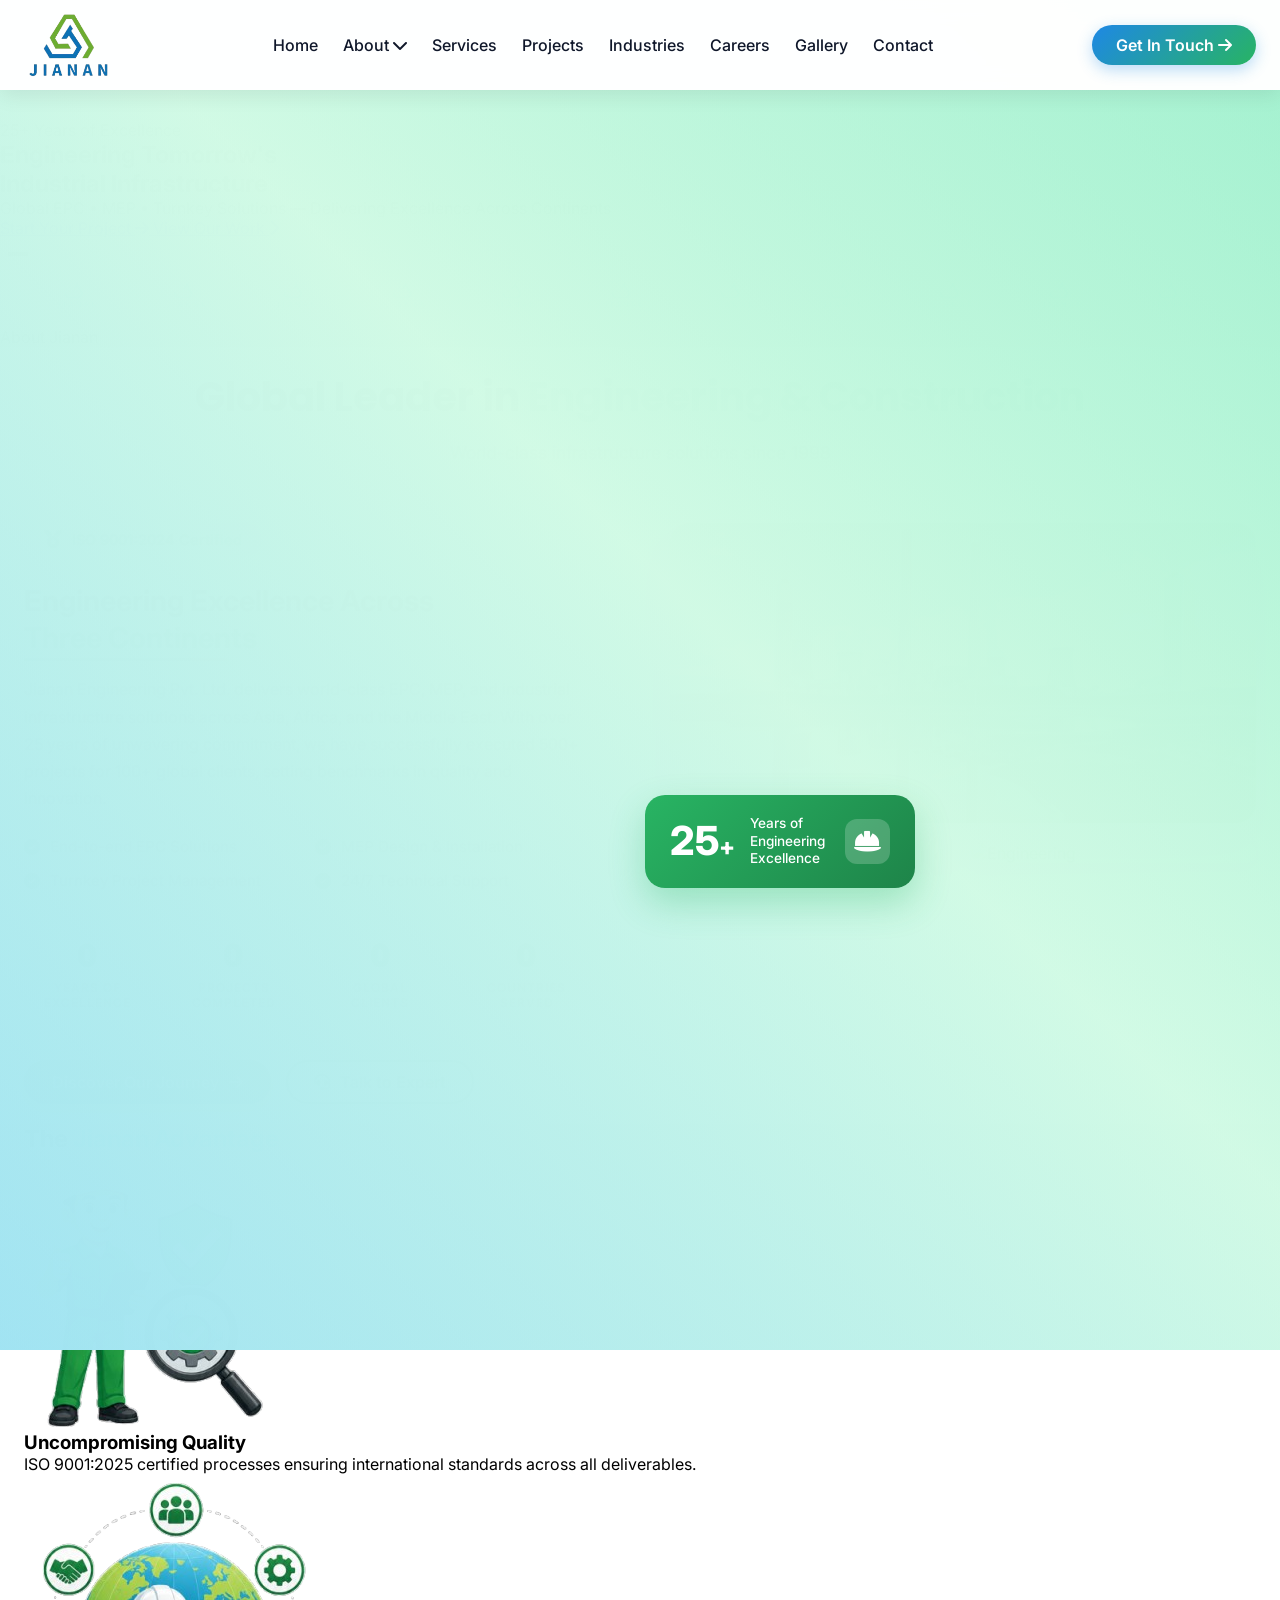
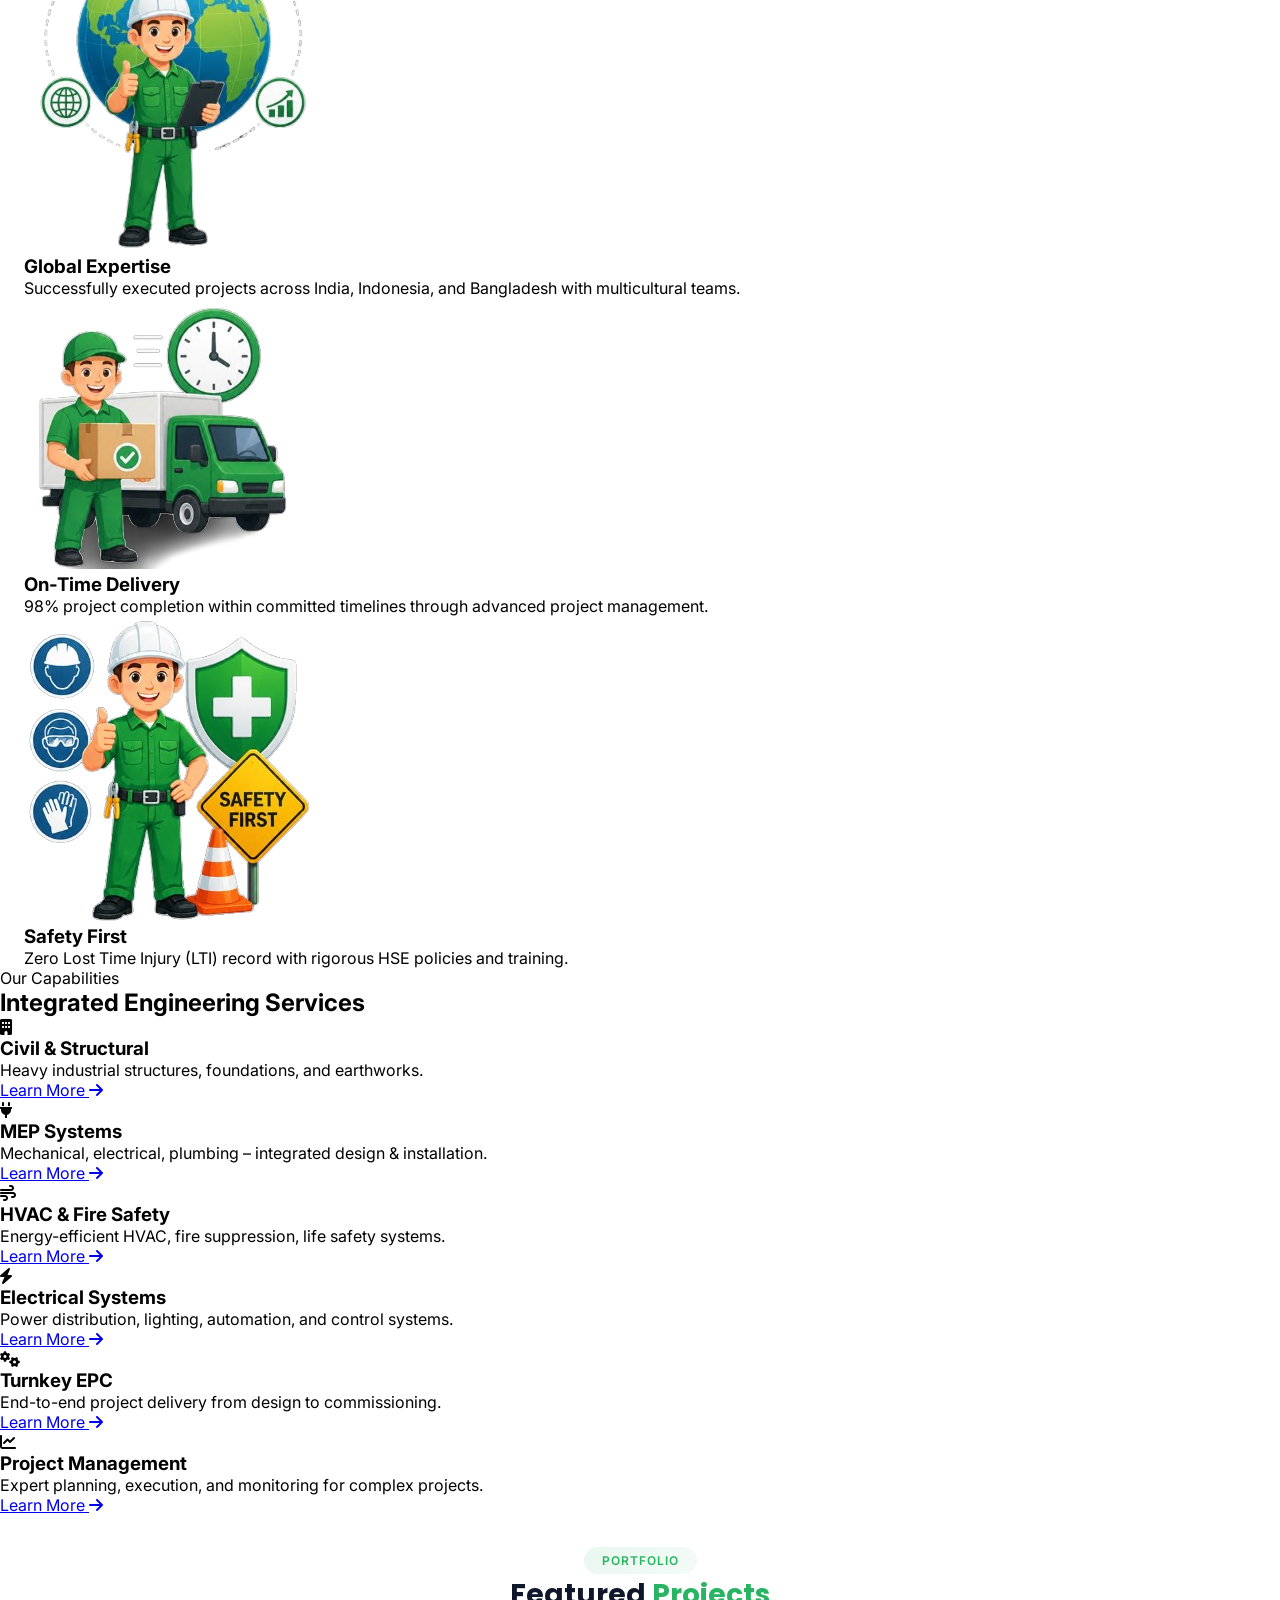
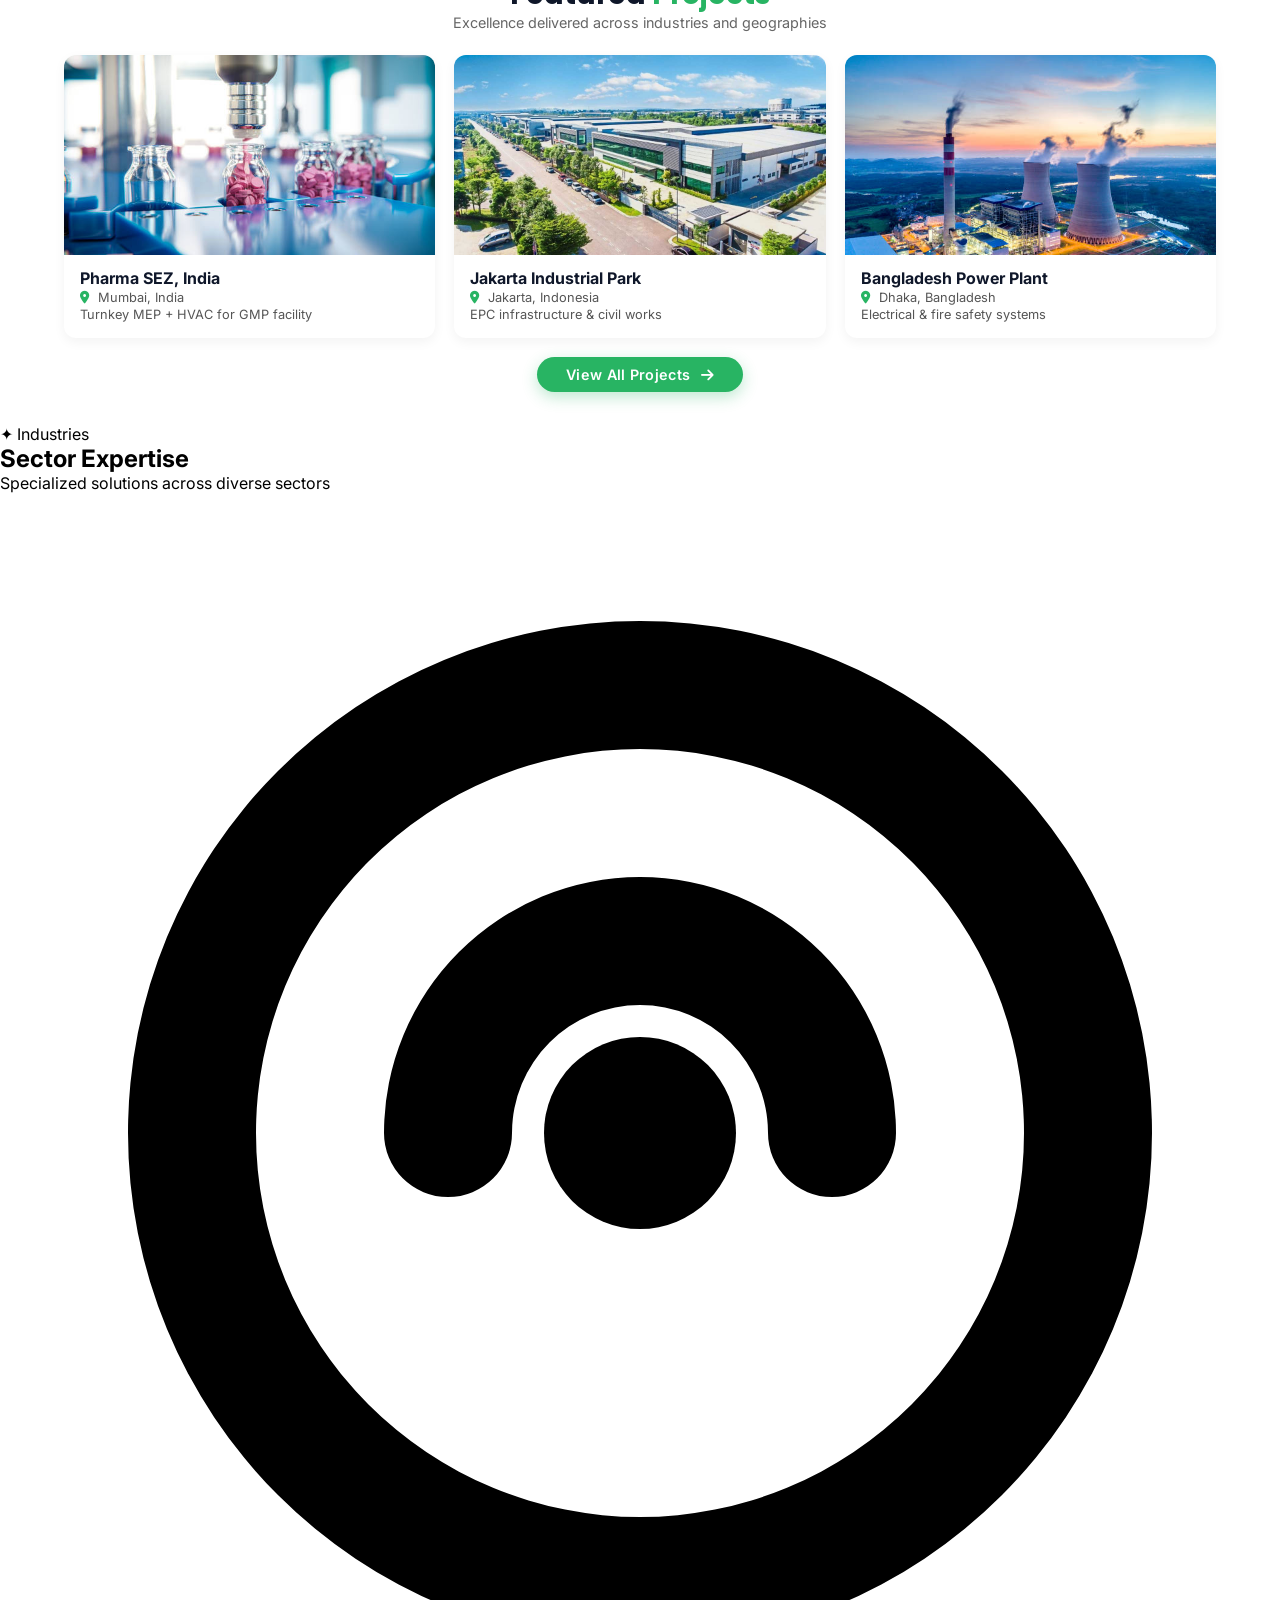
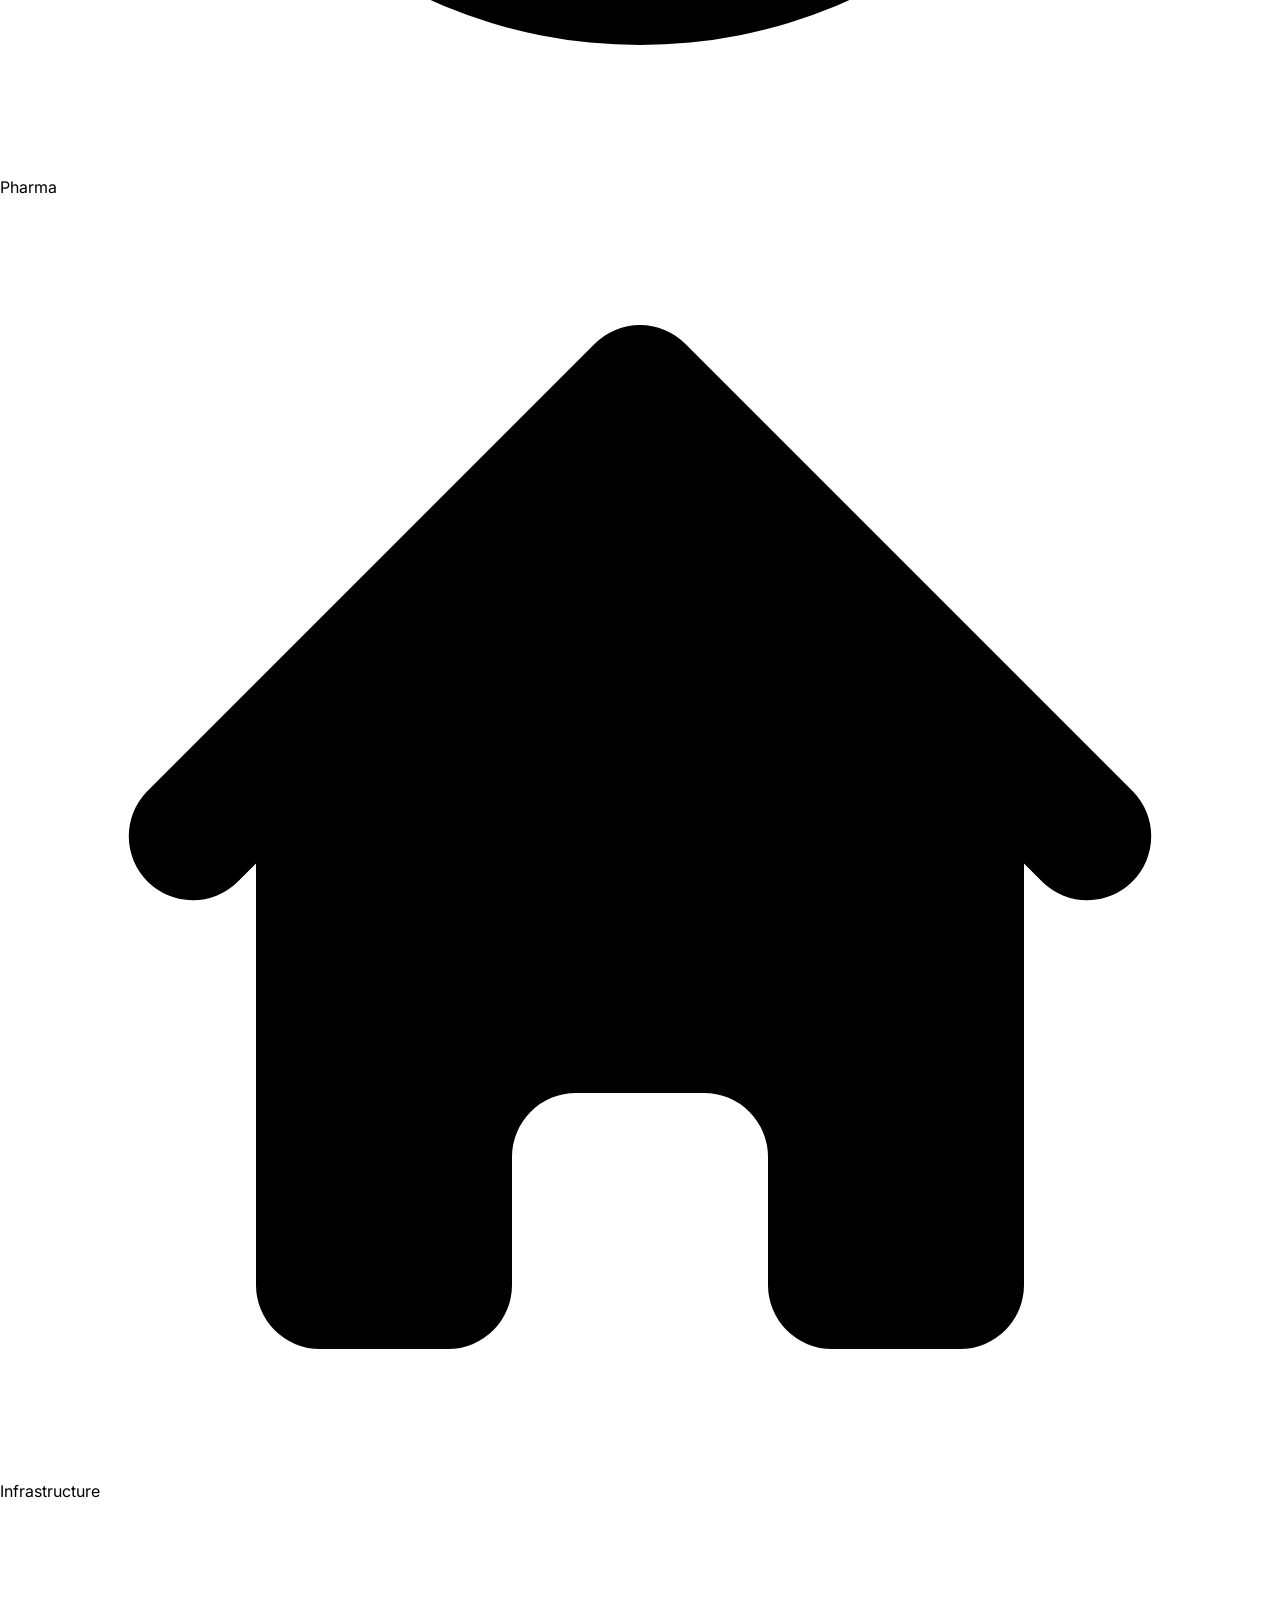
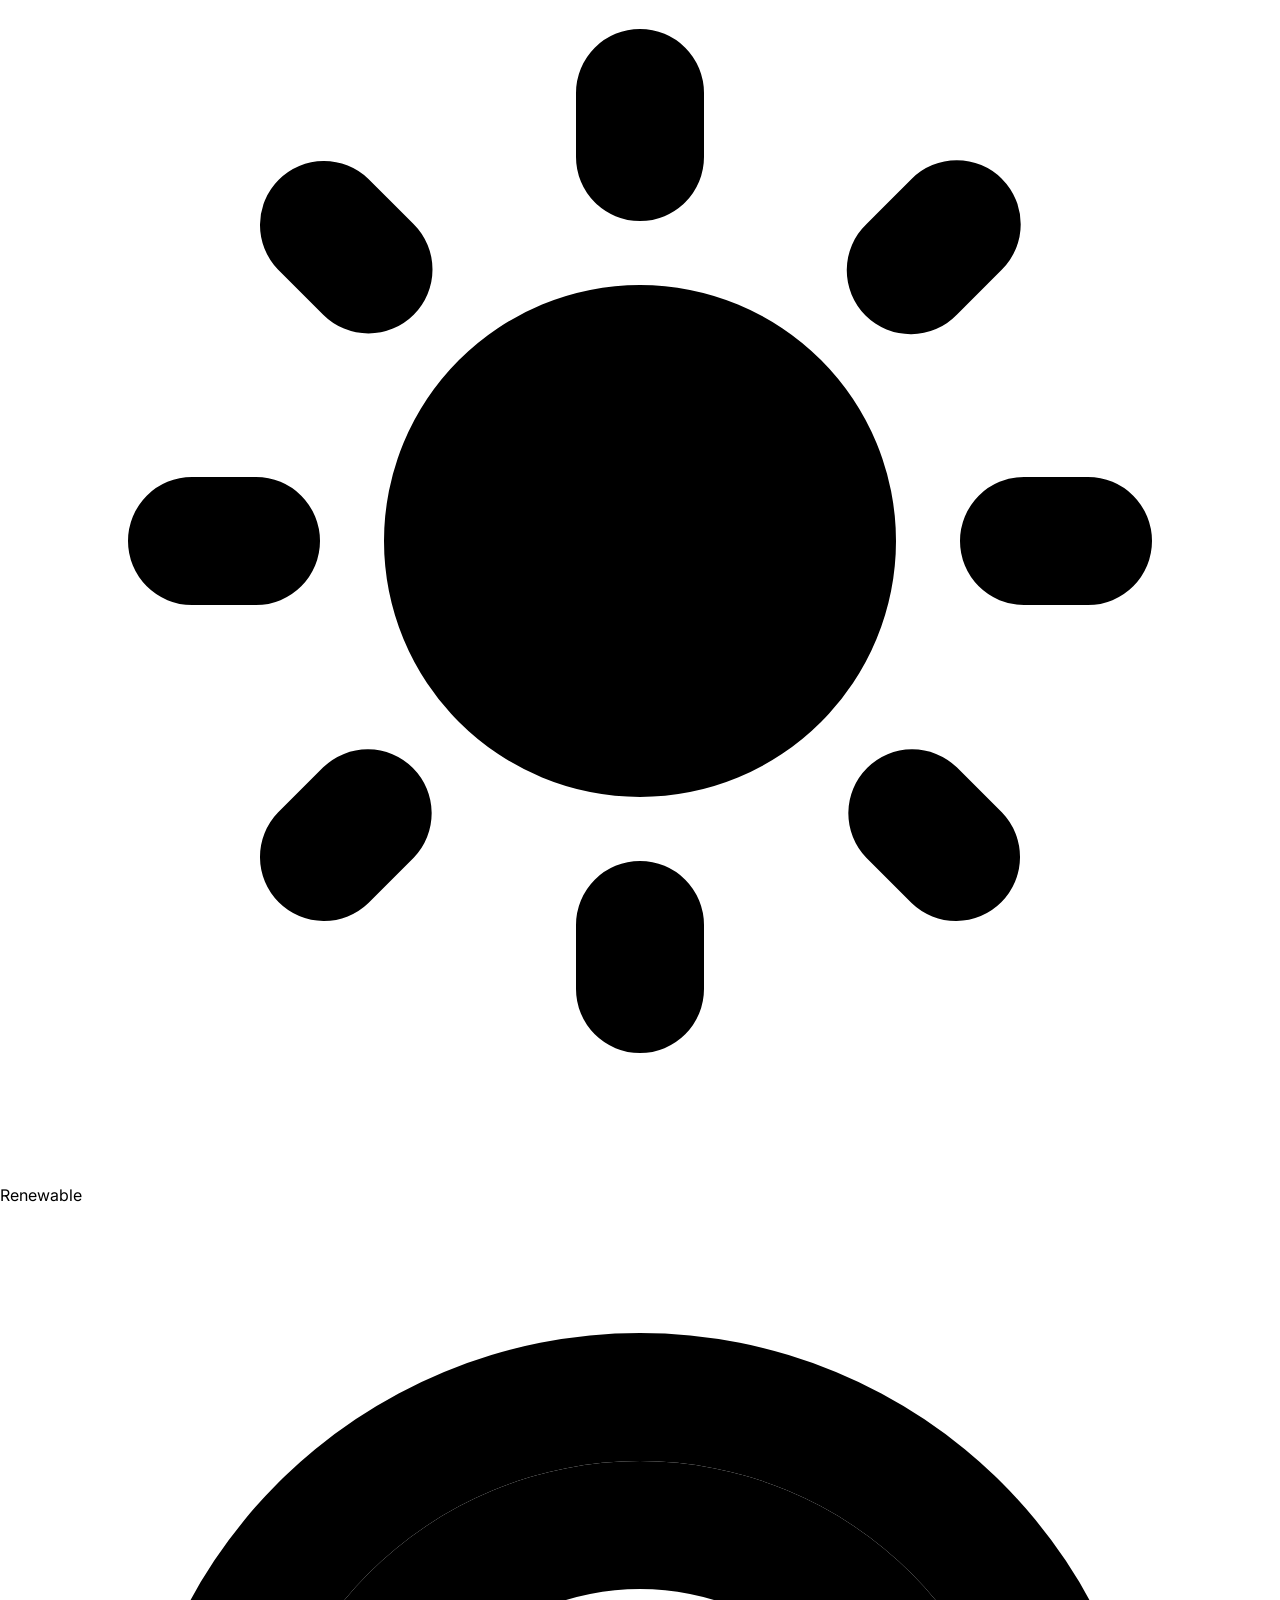
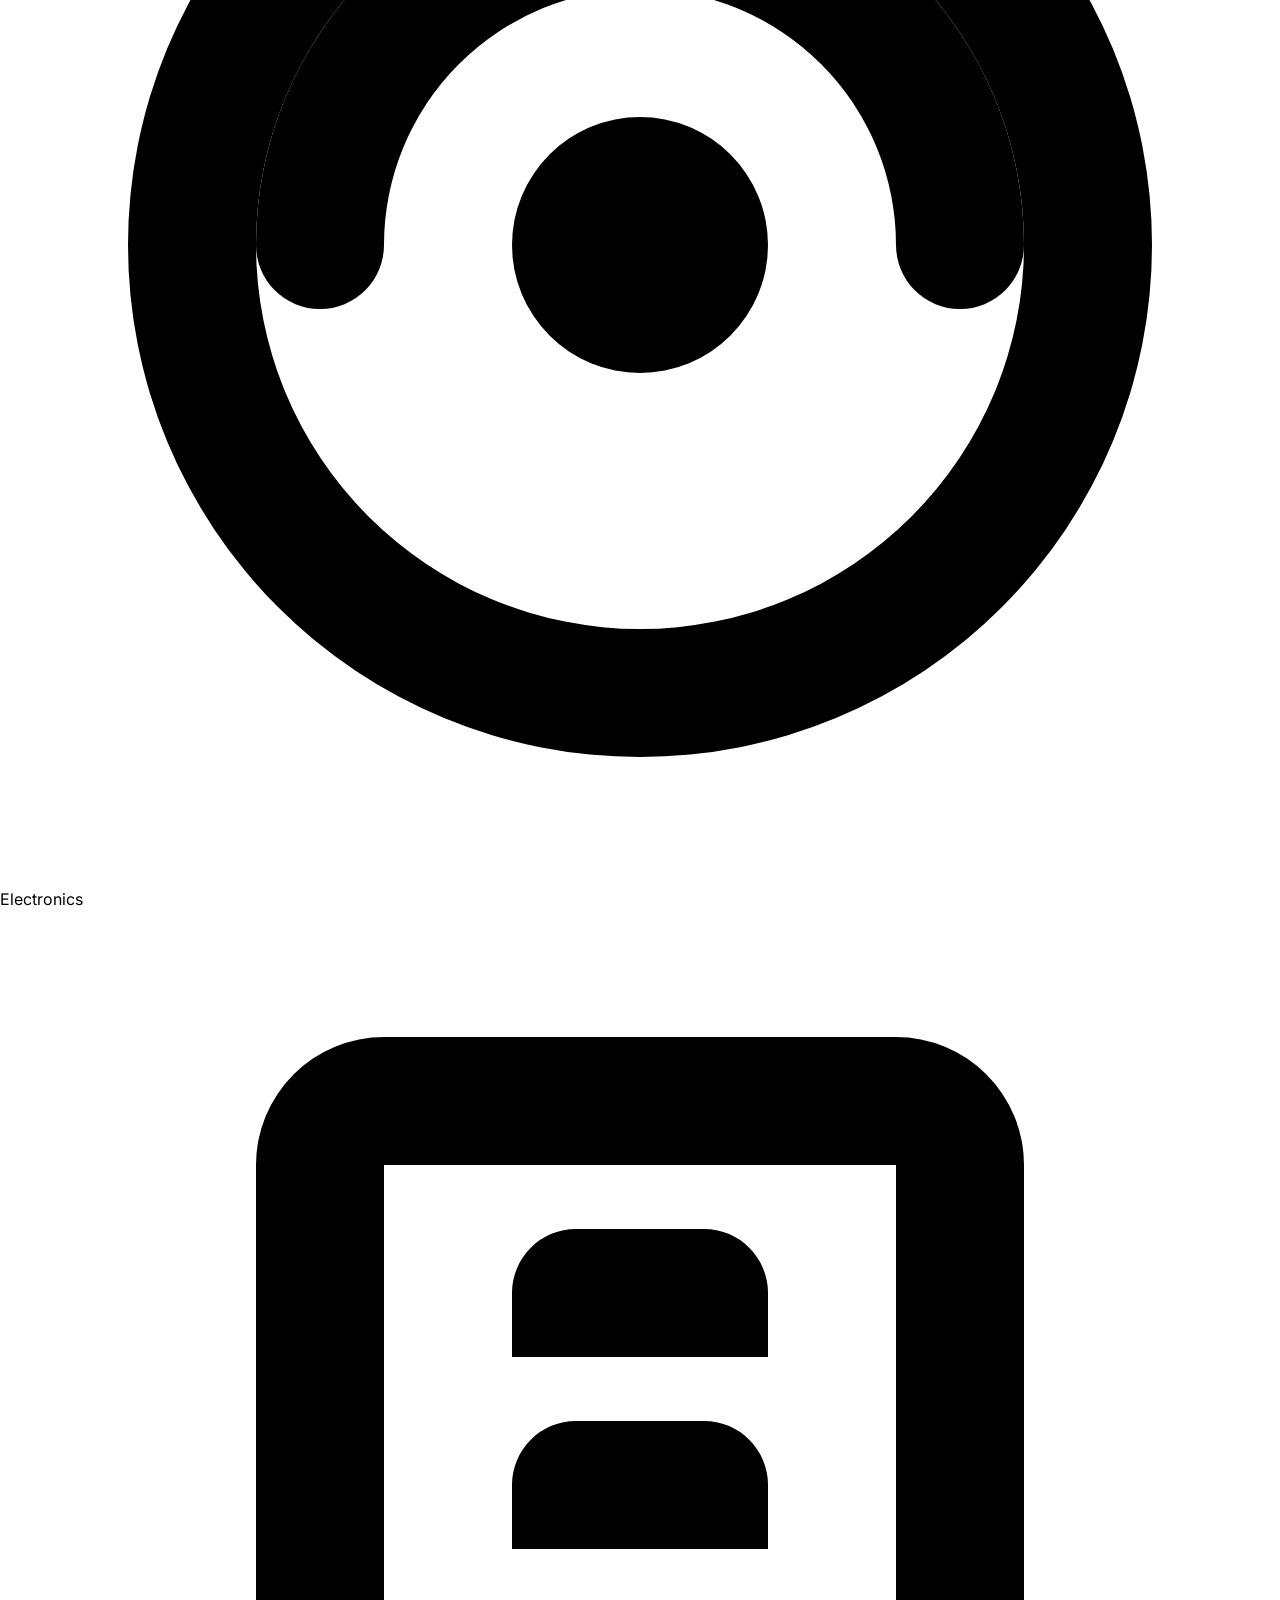
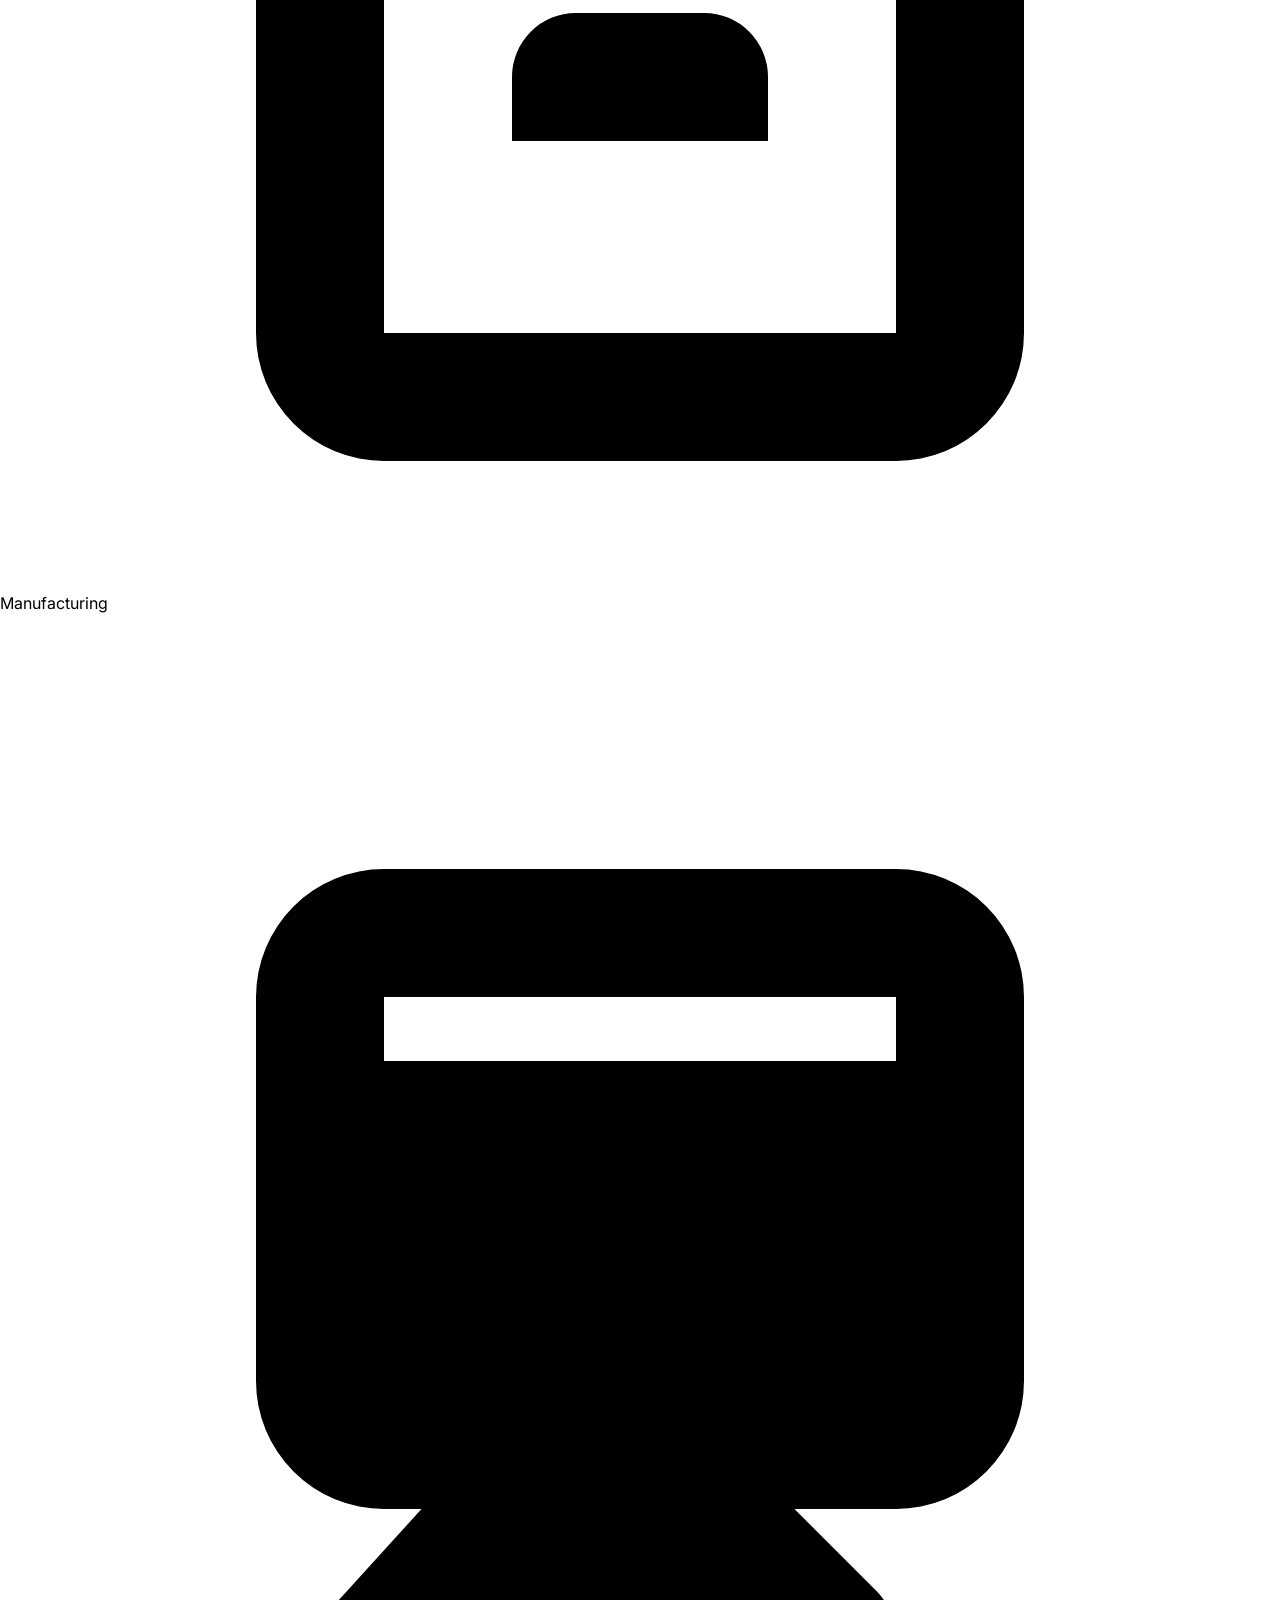
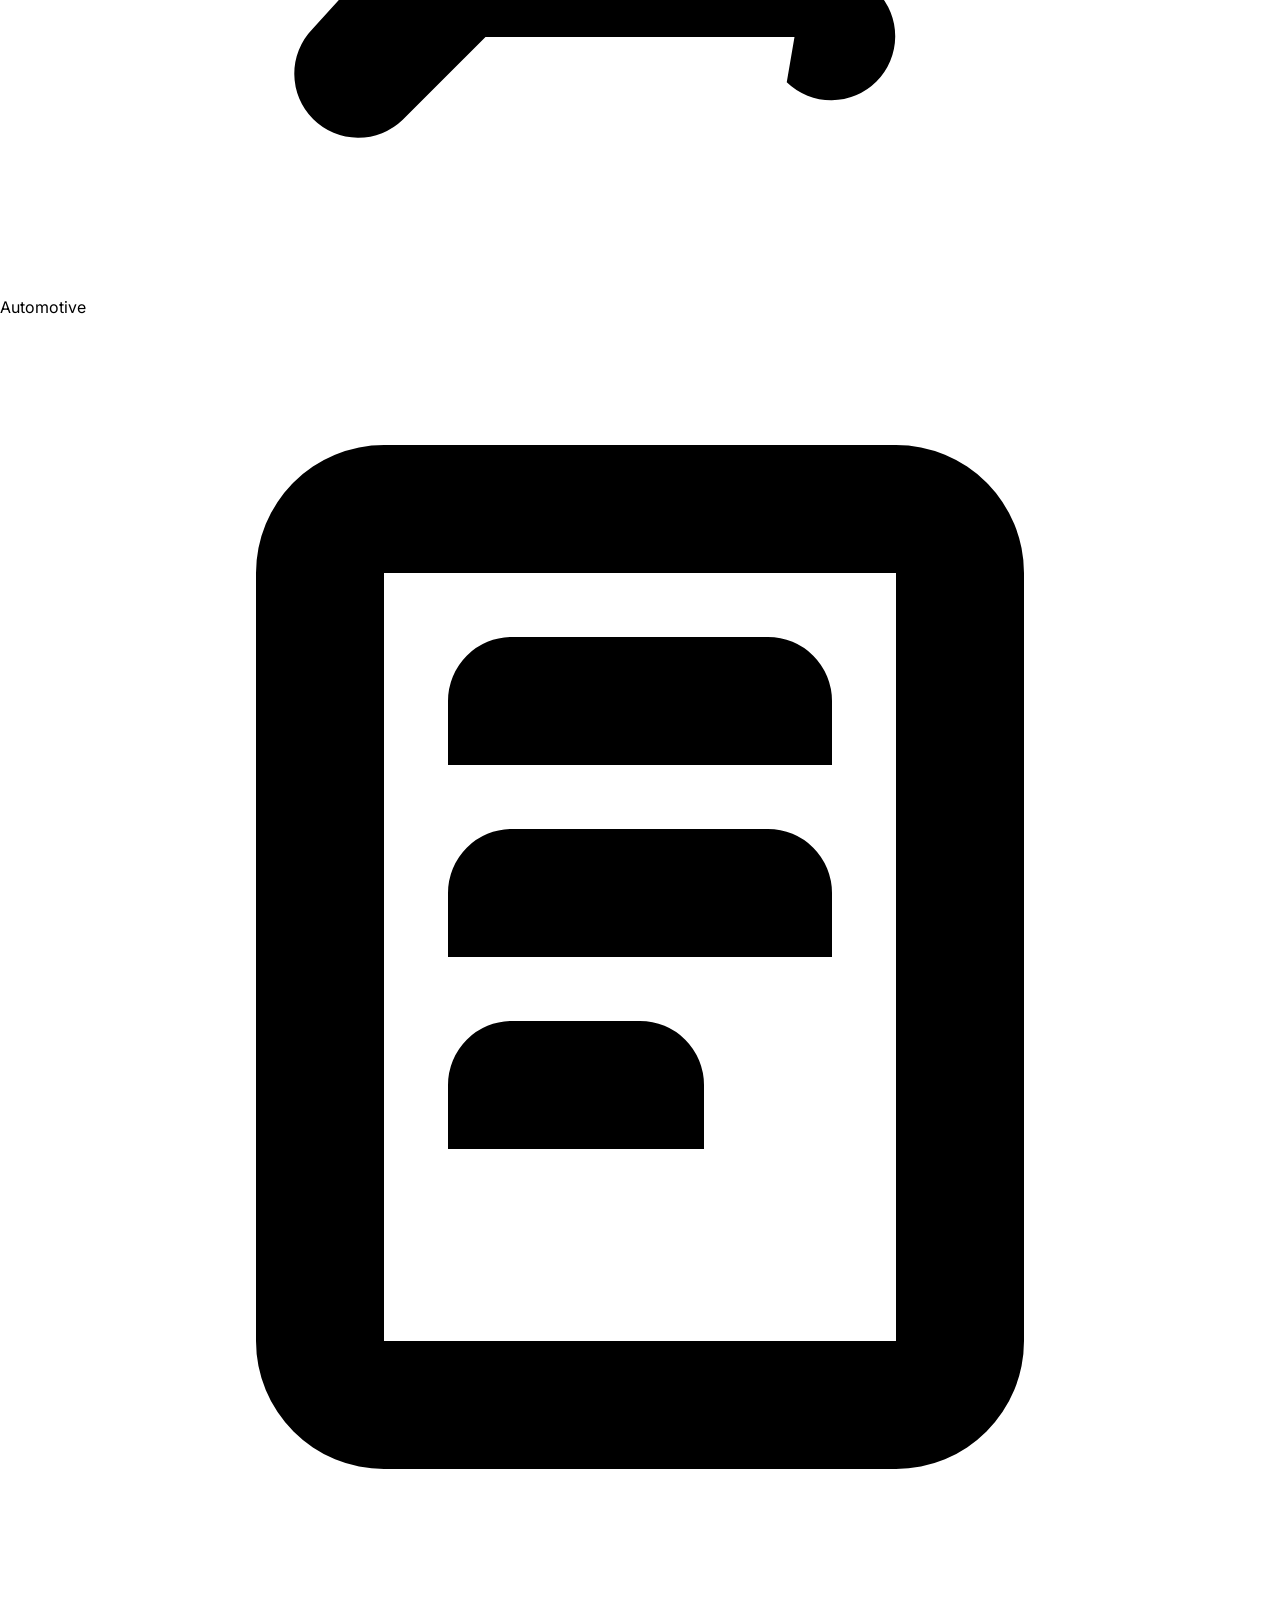
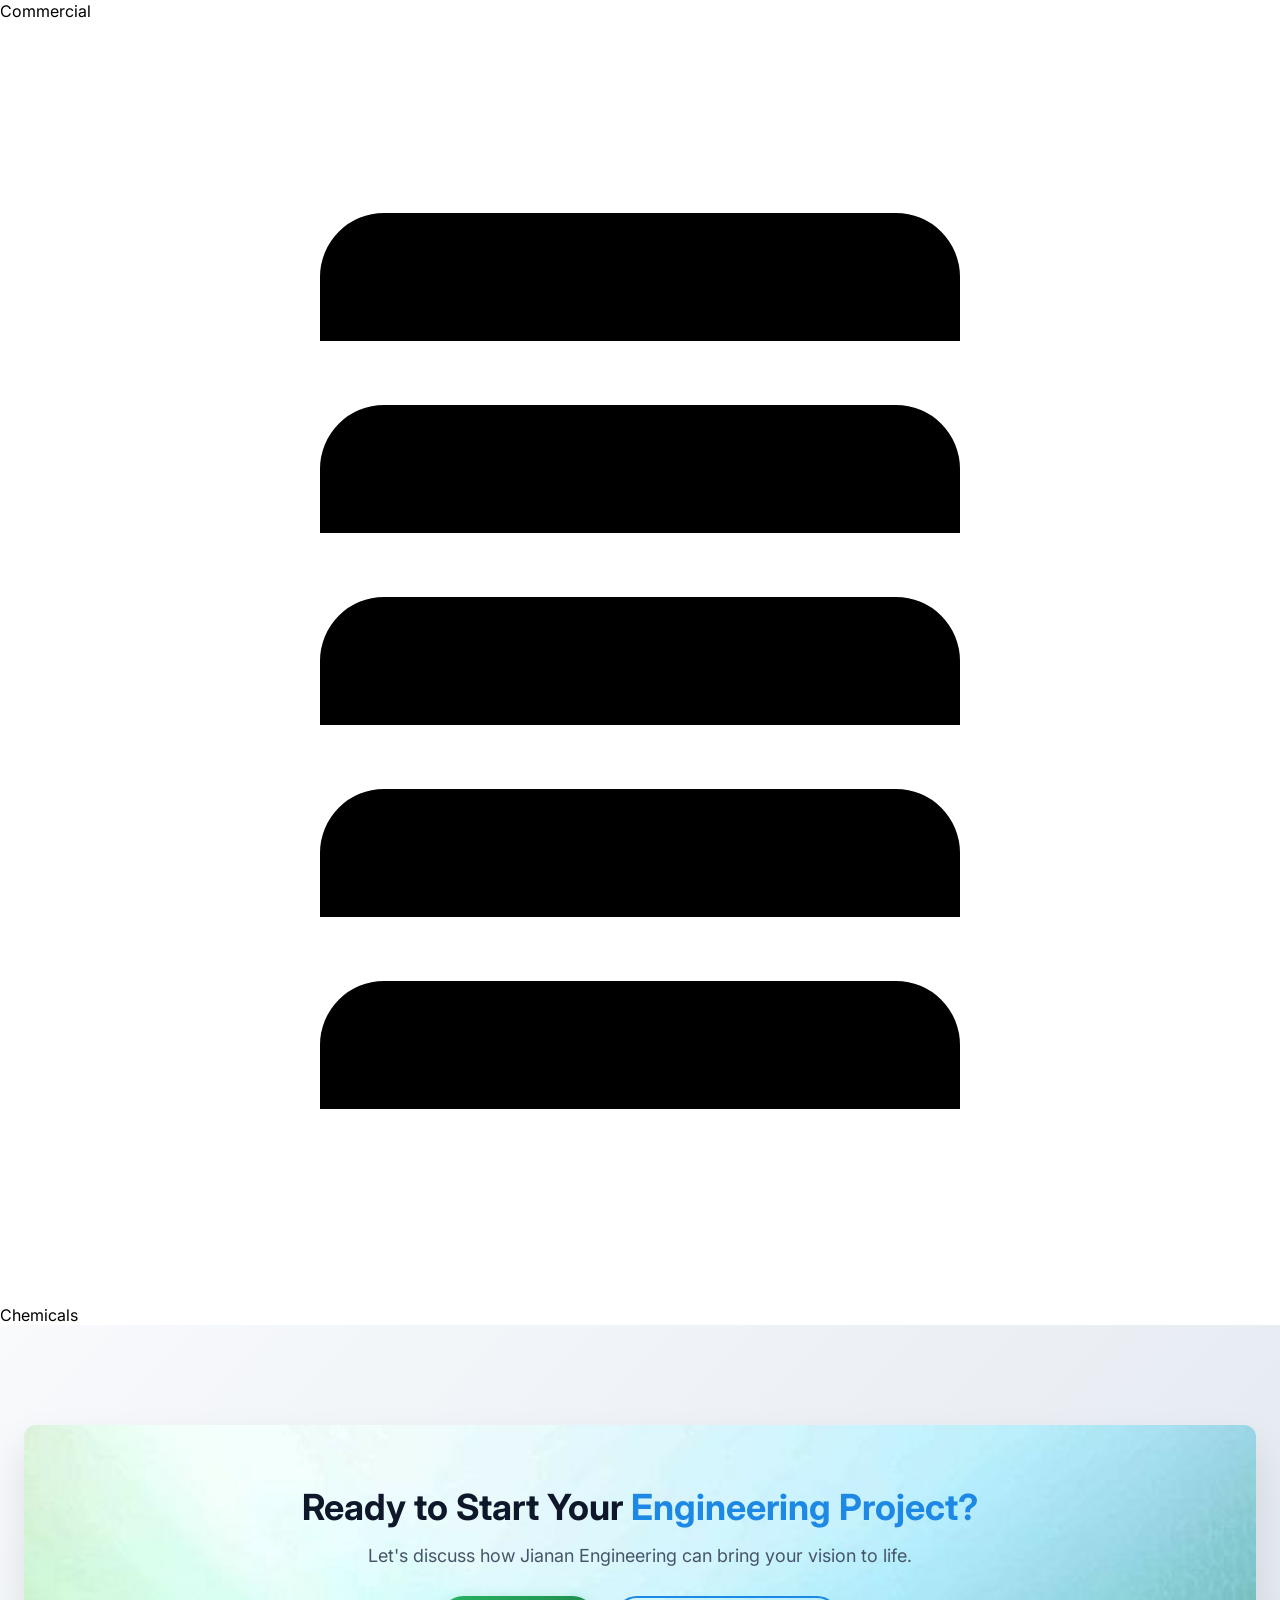
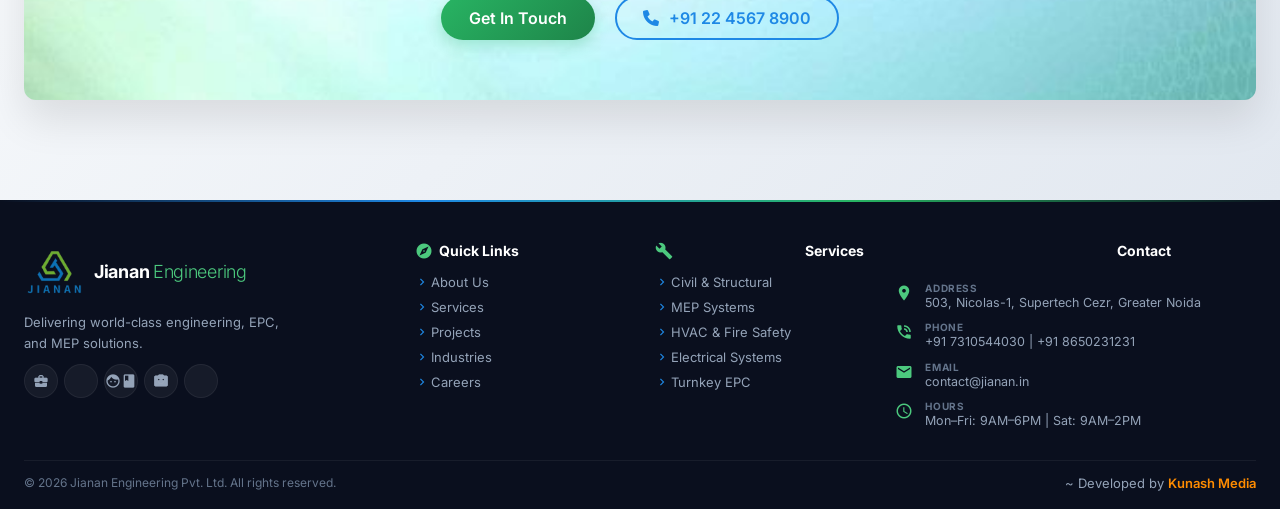
==== commit 037bb630: "Updated" ====
--- a/index.html
+++ b/index.html
@@ -830,7 +830,7 @@
 
     /* About Section Styles */
 .about-section {
-  padding: 80px 0;
+  padding: 20px 0;
   background: linear-gradient(135deg, #f8fafc 0%, #ffffff 100%);
   position: relative;
   overflow: hidden;
@@ -1281,6 +1281,81 @@
     width: 100%;
   }
 }
+
+  /* Clients Section - Compact height, pauses on hover */
+  .clients-section {
+    padding: 16px 0;  /* Reduced from 40px to 16px */
+    background: #F8FAFC;
+    border-bottom: 1px solid #E2E8F0;
+    overflow: hidden;
+  }
+
+  .clients-marquee {
+    overflow: hidden;
+    white-space: nowrap;
+    cursor: pointer;
+  }
+
+  .clients-track {
+    display: inline-block;
+    animation: scroll 20s linear infinite;
+    transition: filter 0.3s ease;
+  }
+
+  /* PAUSE ANIMATION ON HOVER */
+  .clients-marquee:hover .clients-track {
+    animation-play-state: paused;
+  }
+
+  /* Permanent logo styling - smaller height */
+  .clients-track img {
+    display: inline-block;
+    margin: 0 30px;
+    height: 36px;  /* Reduced from 50px to 36px */
+    width: auto;
+    filter: none;
+    opacity: 0.6;
+    transition: opacity 0.3s ease, transform 0.3s ease;
+    vertical-align: middle;
+  }
+
+  /* Subtle effect on hover - logos become more visible */
+  .clients-marquee:hover .clients-track img {
+    opacity: 0.9;
+    transform: scale(1.05);
+  }
+
+  /* Individual logo hover (optional) */
+  .clients-track img:hover {
+    opacity: 1 !important;
+    transform: scale(1.1) !important;
+    filter: none !important;
+  }
+
+  @keyframes scroll {
+    0% { transform: translateX(0); }
+    100% { transform: translateX(-50%); }
+  }
+
+  @media (max-width: 768px) {
+    .clients-section {
+      padding: 12px 0;
+    }
+    .clients-track img {
+      height: 30px;
+      margin: 0 20px;
+    }
+  }
+
+  @media (max-width: 480px) {
+    .clients-section {
+      padding: 10px 0;
+    }
+    .clients-track img {
+      height: 24px;
+      margin: 0 15px;
+    }
+  }
   </style>
 
   <style>
@@ -1387,7 +1462,7 @@
 <main>
 
 <!-- Hero Banner -->
-<section class="relative h-[85vh] min-h-[550px] w-full overflow-hidden flex items-center justify-center" id="home">
+<section class="relative h-[85vh] min-h-[570px] w-full overflow-hidden flex items-center justify-center" id="home">
   
   <!-- Sliding Banners -->
   <div class="absolute inset-0 z-0">
@@ -1442,38 +1517,57 @@
   </div>
 </section>
 
-  <!-- Client Logos Marquee -->
-  <section class="clients-section">
-    <div class="container">
-      <div class="clients-marquee">
-        <div class="clients-track">
-            <img src="/assets/images/logo.png" alt="Client">
-            <img src="/assets/images/logo.png" alt="Client">
-            <img src="/assets/images/logo.png" alt="Client">
-            <img src="/assets/images/logo.png" alt="Client">
-            <img src="/assets/images/logo.png" alt="Client">
-            <img src="/assets/images/logo.png" alt="Client">
-            <img src="/assets/images/logo.png" alt="Client">
-            <img src="/assets/images/logo.png" alt="Client">
-            <img src="/assets/images/logo.png" alt="Client">
-            <img src="/assets/images/logo.png" alt="Client">
-            <img src="/assets/images/logo.png" alt="Client">
-            <img src="/assets/images/logo.png" alt="Client">
-            <img src="/assets/images/logo.png" alt="Client">
-            <img src="/assets/images/logo.png" alt="Client">
-            <img src="/assets/images/logo.png" alt="Client">
-            <img src="/assets/images/logo.png" alt="Client">
-        </div>
+  <!-- Client Logos Marquee - Pauses on hover with smooth effect - Compact -->
+<section class="clients-section">
+  <div class="container">
+    <div class="clients-marquee">
+      <div class="clients-track">
+        <img src="/assets/images/logo.png" alt="Client">
+        <img src="/assets/images/logo.png" alt="Client">
+        <img src="/assets/images/logo.png" alt="Client">
+        <img src="/assets/images/logo.png" alt="Client">
+        <img src="/assets/images/logo.png" alt="Client">
+        <img src="/assets/images/logo.png" alt="Client">
+        <img src="/assets/images/logo.png" alt="Client">
+        <img src="/assets/images/logo.png" alt="Client">
+        <img src="/assets/images/logo.png" alt="Client">
+        <img src="/assets/images/logo.png" alt="Client">
+        <img src="/assets/images/logo.png" alt="Client">
+        <img src="/assets/images/logo.png" alt="Client">
+        <img src="/assets/images/logo.png" alt="Client">
+        <img src="/assets/images/logo.png" alt="Client">
+        <img src="/assets/images/logo.png" alt="Client">
+        <img src="/assets/images/logo.png" alt="Client">
       </div>
     </div>
-  </section>
+  </div>
+</section>
+
+<!-- Gold Divider -->
+<div class="relative py-5">
+  <div class="flex items-center justify-center gap-4">
+    <div class="flex-1 h-px bg-gradient-to-r from-transparent via-amber-400/80 to-amber-300/40 relative">
+      <div class="absolute right-0 top-1/2 -translate-y-1/2 w-2 h-2 bg-amber-400 rounded-full blur-sm"></div>
+    </div>
+    
+    <div class="flex items-center gap-3 px-4">
+      <span class="w-1.5 h-1.5 bg-amber-400 rotate-45"></span>
+      <span class="text-amber-500 text-[10px] font-semibold tracking-[0.2em] uppercase">About Jianan</span>
+      <span class="w-1.5 h-1.5 bg-amber-400 rotate-45"></span>
+    </div>
+    
+    <div class="flex-1 h-px bg-gradient-to-l from-transparent via-amber-400/80 to-amber-300/40 relative">
+      <div class="absolute left-0 top-1/2 -translate-y-1/2 w-2 h-2 bg-amber-400 rounded-full blur-sm"></div>
+    </div>
+  </div>
+</div>
 
  <!-- Company Overview - Redesigned -->
 <section class="about-section" id="about">
   <div class="container">
     <!-- Section Header -->
     <div class="section-header">
-      <span class="section-tag">About Jianan</span>
+      <!-- <span class="section-tag">About Jianan</span> -->
       <h2 class="section-title">Global Leader in <span class="text-primary">Engineering & Construction</span></h2>
       <p class="section-subtitle">World-class infrastructure solutions since 1998</p>
     </div>
@@ -1572,6 +1666,25 @@
   </div>
 </section>
 
+<!-- Gold Divider -->
+<div class="relative py-5">
+  <div class="flex items-center justify-center gap-4">
+    <div class="flex-1 h-px bg-gradient-to-r from-transparent via-amber-400/80 to-amber-300/40 relative">
+      <div class="absolute right-0 top-1/2 -translate-y-1/2 w-2 h-2 bg-amber-400 rounded-full blur-sm"></div>
+    </div>
+    
+    <div class="flex items-center gap-3 px-4">
+      <span class="w-1.5 h-1.5 bg-amber-400 rotate-45"></span>
+      <span class="text-amber-500 text-[10px] font-semibold tracking-[0.2em] uppercase"></span>
+      <span class="w-1.5 h-1.5 bg-amber-400 rotate-45"></span>
+    </div>
+    
+    <div class="flex-1 h-px bg-gradient-to-l from-transparent via-amber-400/80 to-amber-300/40 relative">
+      <div class="absolute left-0 top-1/2 -translate-y-1/2 w-2 h-2 bg-amber-400 rounded-full blur-sm"></div>
+    </div>
+  </div>
+</div>
+
 <!-- Why Jianan - Redesigned to match Elite Endeavor style with images -->
 <section class="pt-8 pb-16 bg-[#e8f5e9]">
     <div class="container mx-auto px-4">
@@ -1766,7 +1879,7 @@
   </div>
 </section>
 
-<!-- Featured Projects - Compact Section -->
+<!-- Featured Projects - Compact Section with Proper Image Fitting -->
 <section class="section" id="projects" style="padding: 2rem 0;">
   <div class="container" style="max-width: 1200px; margin: 0 auto; padding: 0 1.5rem;">
     <div class="section-header" style="text-align: center; margin-bottom: 1.5rem;">
@@ -1781,11 +1894,10 @@
       
       <!-- Card 1 -->
       <div class="project-card" style="background: #fff; border-radius: 12px; box-shadow: 0 4px 12px rgba(0,0,0,0.05); overflow: hidden; display: flex; flex-direction: column;">
-        <div class="project-image" style="position: relative; line-height: 0;">
-          <!-- ✅ FIX: Removed fixed height → full image shows -->
-          <img src="/assets/images/pharma_prj.jpg" alt="Project" style="width: 100%; height: auto; display: block;">
-        </div>
-        <div class="project-info" style="padding: 0.8rem 1rem 1rem;">
+        <div class="project-image" style="position: relative; overflow: hidden; height: 200px; background: #f0f0f0;">
+          <img src="/assets/images/pharma_prj.jpg" alt="Pharma SEZ Project" style="width: 100%; height: 100%; object-fit: cover; display: block;">
+        </div>
+        <div class="project-info" style="padding: 0.8rem 1rem 1rem; flex: 1;">
           <h3 style="font-size: 1rem; font-weight: 700; margin: 0 0 0.1rem;">Pharma SEZ, India</h3>
           <p style="font-size: 0.8rem; color: #555; margin: 0 0 0.15rem;"><i class="fas fa-map-marker-alt" style="margin-right: 4px; color: #28B463;"></i> Mumbai, India</p>
           <p style="font-size: 0.8rem; color: #555; margin: 0;">Turnkey MEP + HVAC for GMP facility</p>
@@ -1794,10 +1906,10 @@
 
       <!-- Card 2 -->
       <div class="project-card" style="background: #fff; border-radius: 12px; box-shadow: 0 4px 12px rgba(0,0,0,0.05); overflow: hidden; display: flex; flex-direction: column;">
-        <div class="project-image" style="position: relative; line-height: 0;">
-          <img src="/assets/images/industrial_park_prj.jpg" alt="Project" style="width: 100%; height: auto; display: block;">
-        </div>
-        <div class="project-info" style="padding: 0.8rem 1rem 1rem;">
+        <div class="project-image" style="position: relative; overflow: hidden; height: 200px; background: #f0f0f0;">
+          <img src="/assets/images/industrial_park_prj.jpg" alt="Jakarta Industrial Park" style="width: 100%; height: 100%; object-fit: cover; display: block;">
+        </div>
+        <div class="project-info" style="padding: 0.8rem 1rem 1rem; flex: 1;">
           <h3 style="font-size: 1rem; font-weight: 700; margin: 0 0 0.1rem;">Jakarta Industrial Park</h3>
           <p style="font-size: 0.8rem; color: #555; margin: 0 0 0.15rem;"><i class="fas fa-map-marker-alt" style="margin-right: 4px; color: #28B463;"></i> Jakarta, Indonesia</p>
           <p style="font-size: 0.8rem; color: #555; margin: 0;">EPC infrastructure & civil works</p>
@@ -1806,10 +1918,10 @@
 
       <!-- Card 3 -->
       <div class="project-card" style="background: #fff; border-radius: 12px; box-shadow: 0 4px 12px rgba(0,0,0,0.05); overflow: hidden; display: flex; flex-direction: column;">
-        <div class="project-image" style="position: relative; line-height: 0;">
-          <img src="/assets/images/power_plant_prj.jpg" alt="Project" style="width: 100%; height: auto; display: block;">
-        </div>
-        <div class="project-info" style="padding: 0.8rem 1rem 1rem;">
+        <div class="project-image" style="position: relative; overflow: hidden; height: 200px; background: #f0f0f0;">
+          <img src="/assets/images/power_plant_prj.jpg" alt="Bangladesh Power Plant" style="width: 100%; height: 100%; object-fit: cover; display: block;">
+        </div>
+        <div class="project-info" style="padding: 0.8rem 1rem 1rem; flex: 1;">
           <h3 style="font-size: 1rem; font-weight: 700; margin: 0 0 0.1rem;">Bangladesh Power Plant</h3>
           <p style="font-size: 0.8rem; color: #555; margin: 0 0 0.15rem;"><i class="fas fa-map-marker-alt" style="margin-right: 4px; color: #28B463;"></i> Dhaka, Bangladesh</p>
           <p style="font-size: 0.8rem; color: #555; margin: 0;">Electrical & fire safety systems</p>
@@ -1934,9 +2046,9 @@
 </section>
 
   <!-- Contact CTA -->
-  <section class="section contact-cta" id="contact">
+ <section class="section contact-cta" id="contact">
     <div class="container">
-      <div class="cta-card">
+      <div class="cta-card" style="background-image: url('/assets/images/cta_bg.jfif'); background-size: cover; background-position: center; background-repeat: no-repeat; border-radius: 12px; padding: 60px 40px;">
         <div class="cta-content">
           <h2>Ready to Start Your <span class="text-primary">Engineering Project?</span></h2>
           <p>Let's discuss how Jianan Engineering can bring your vision to life.</p>
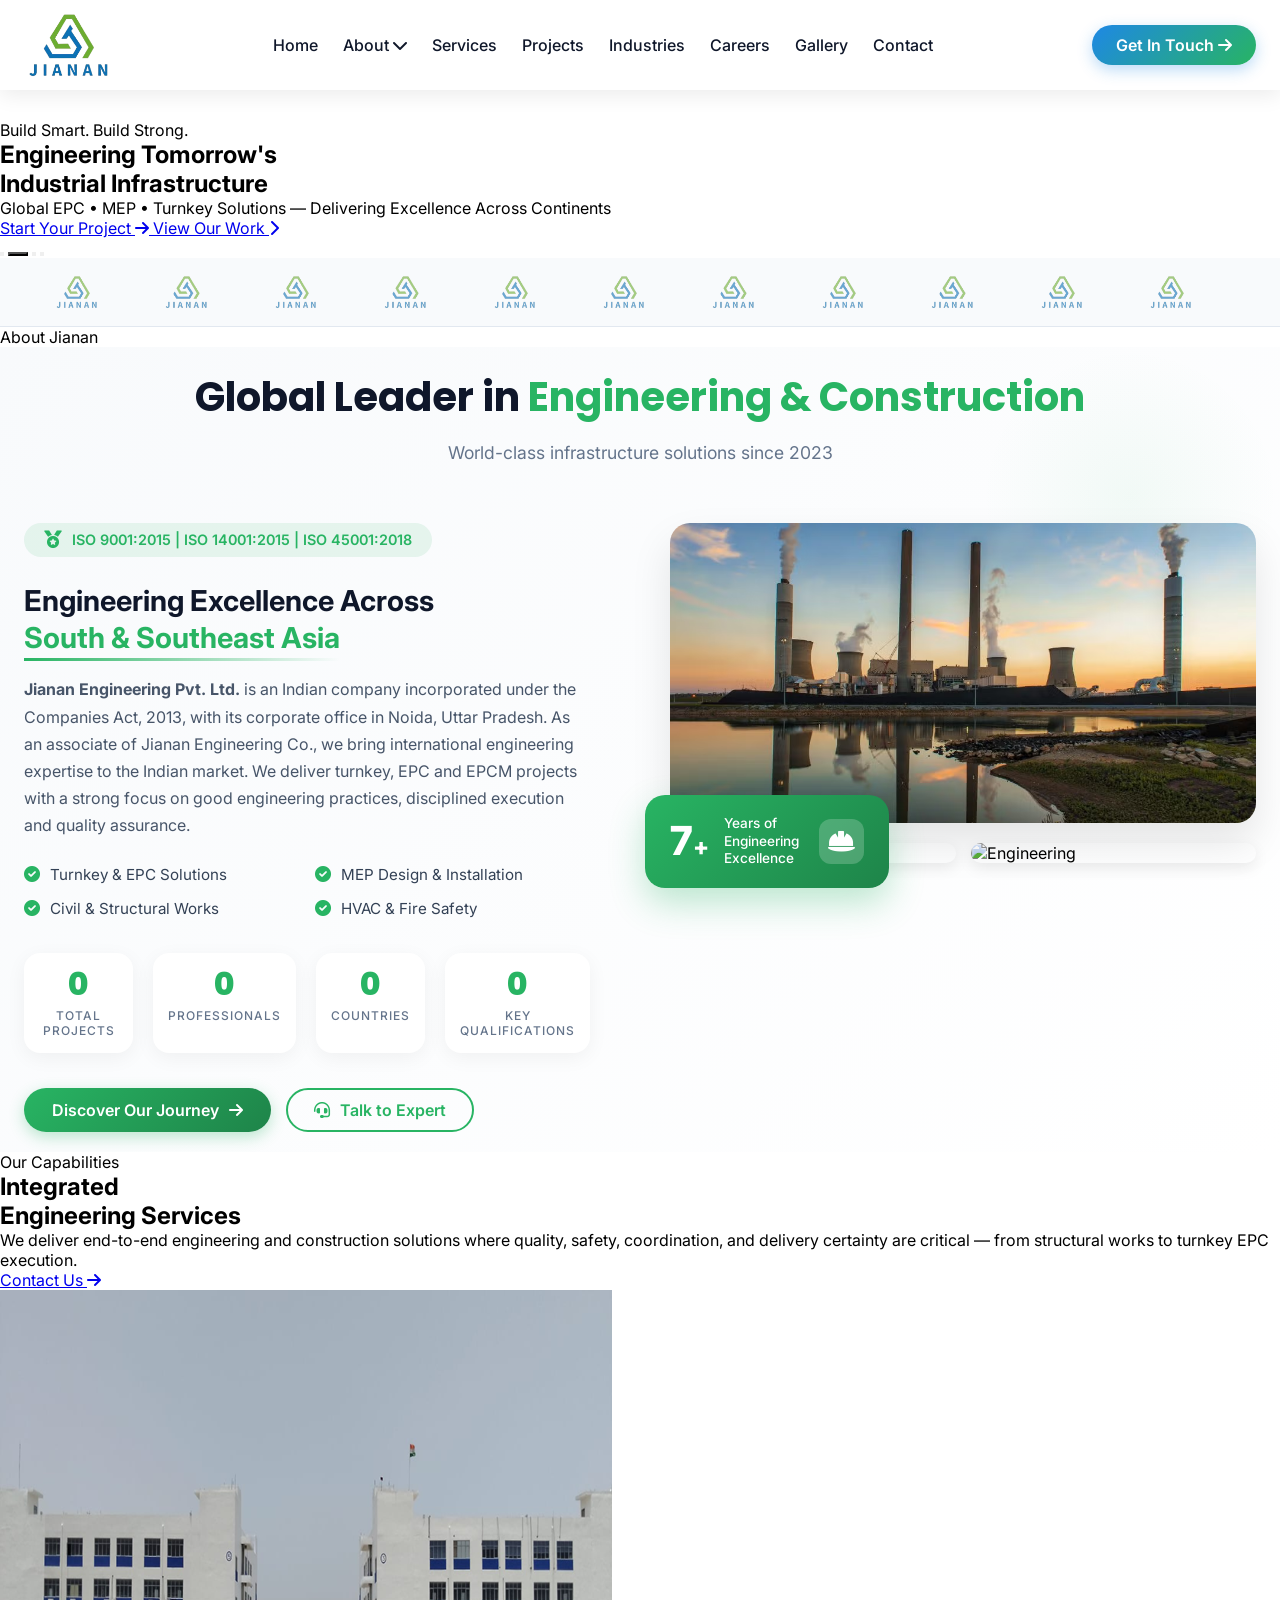
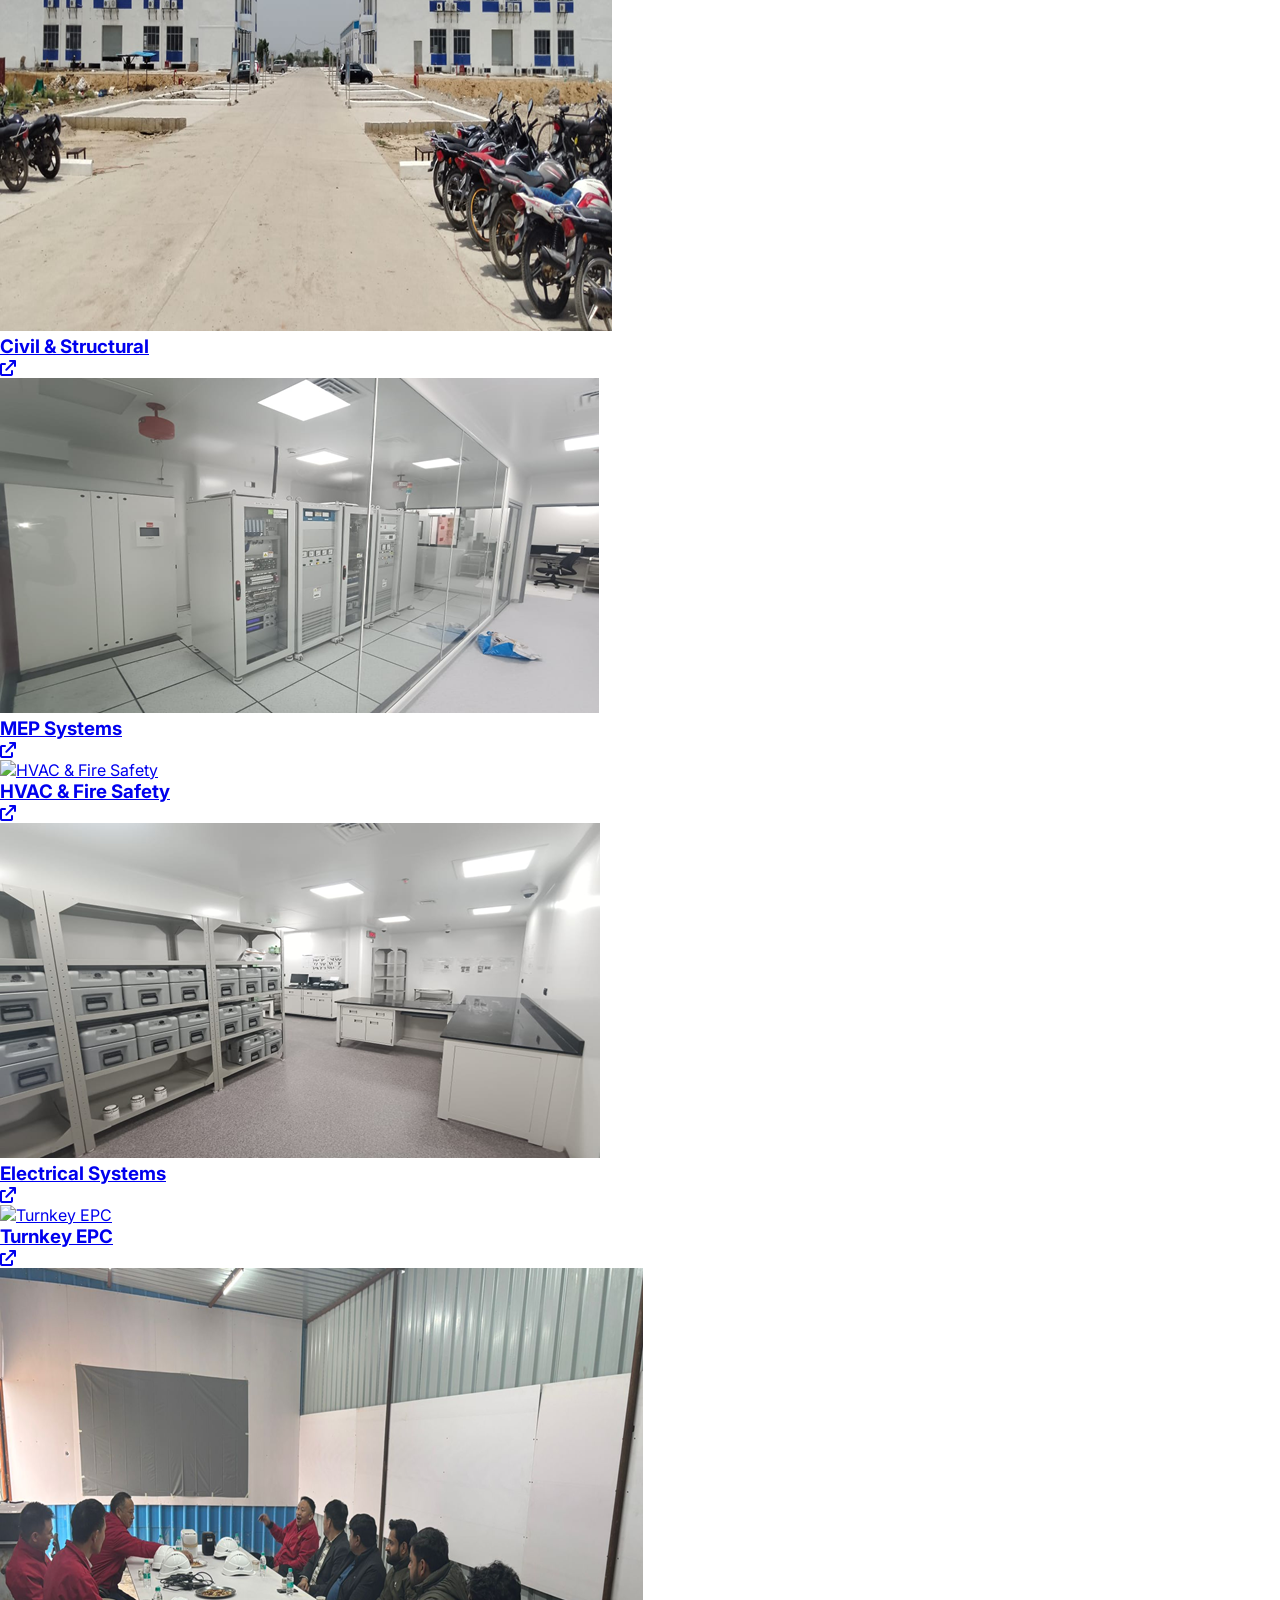
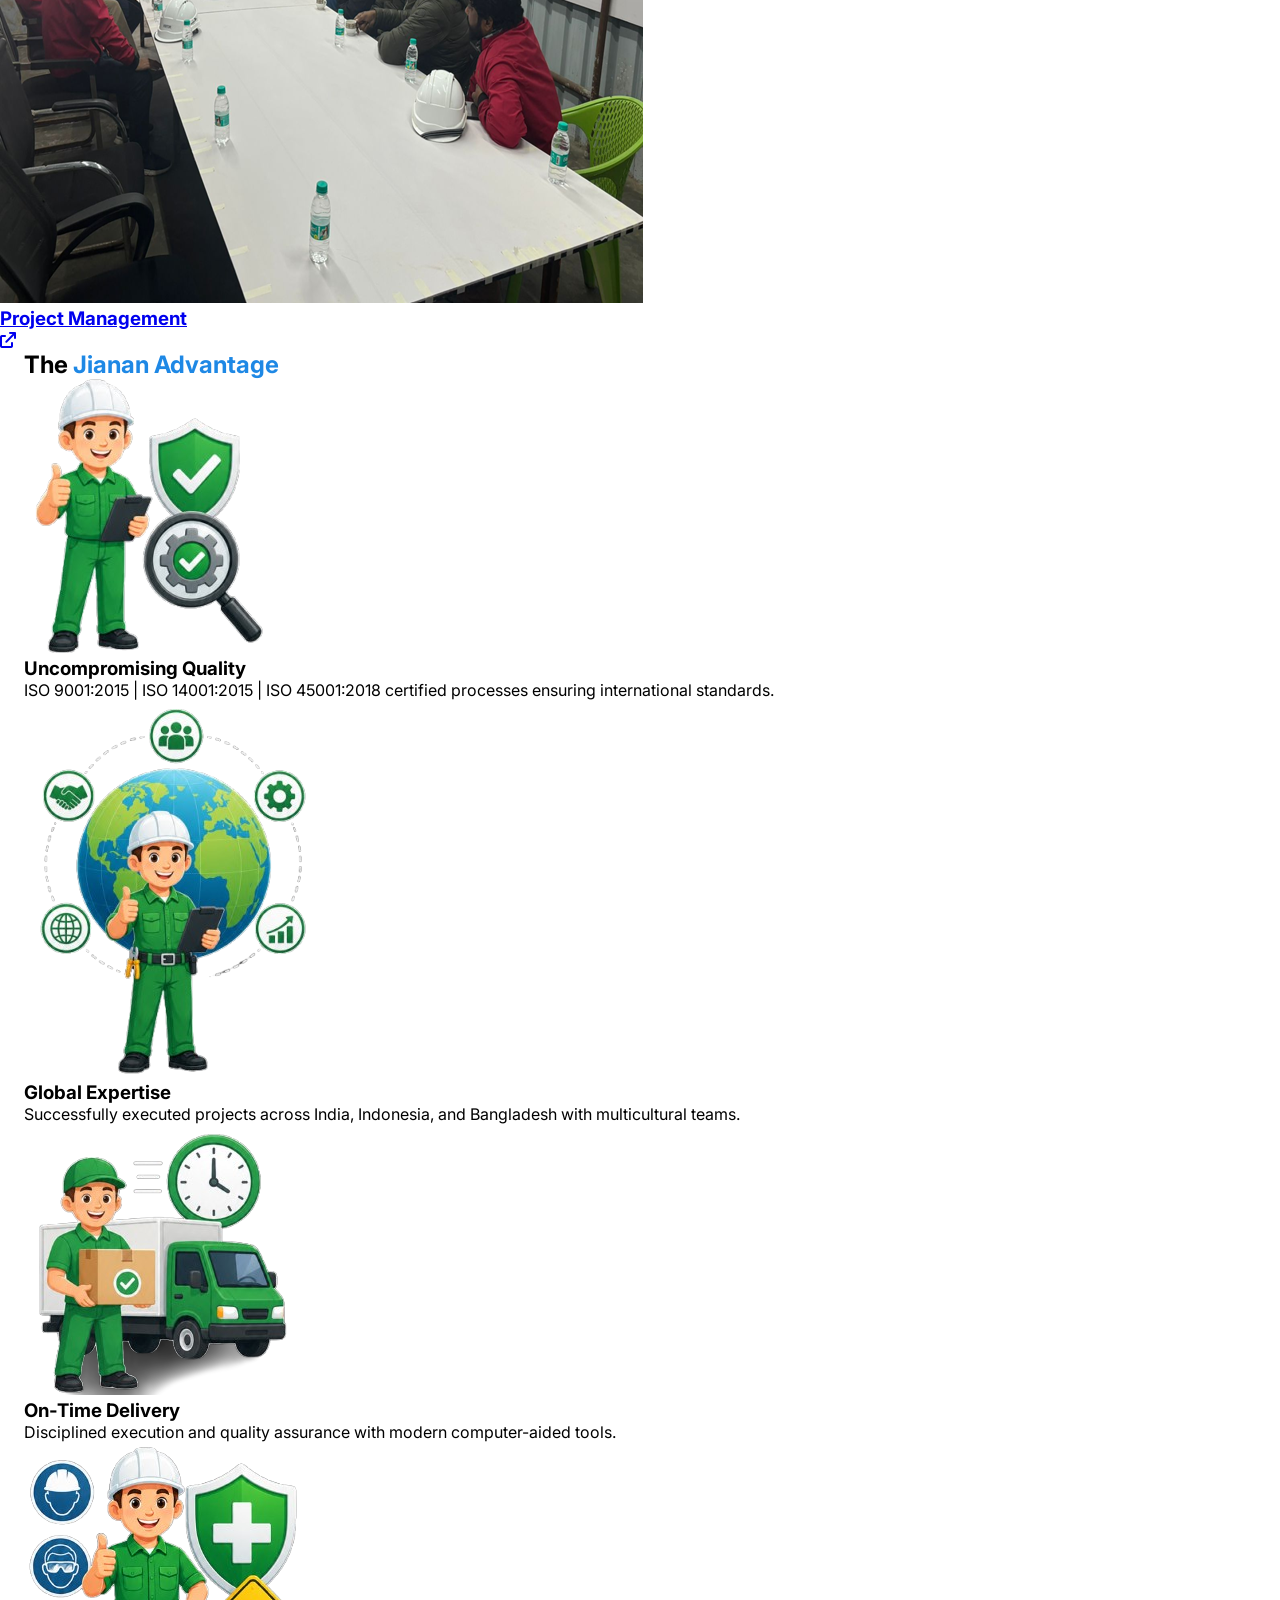
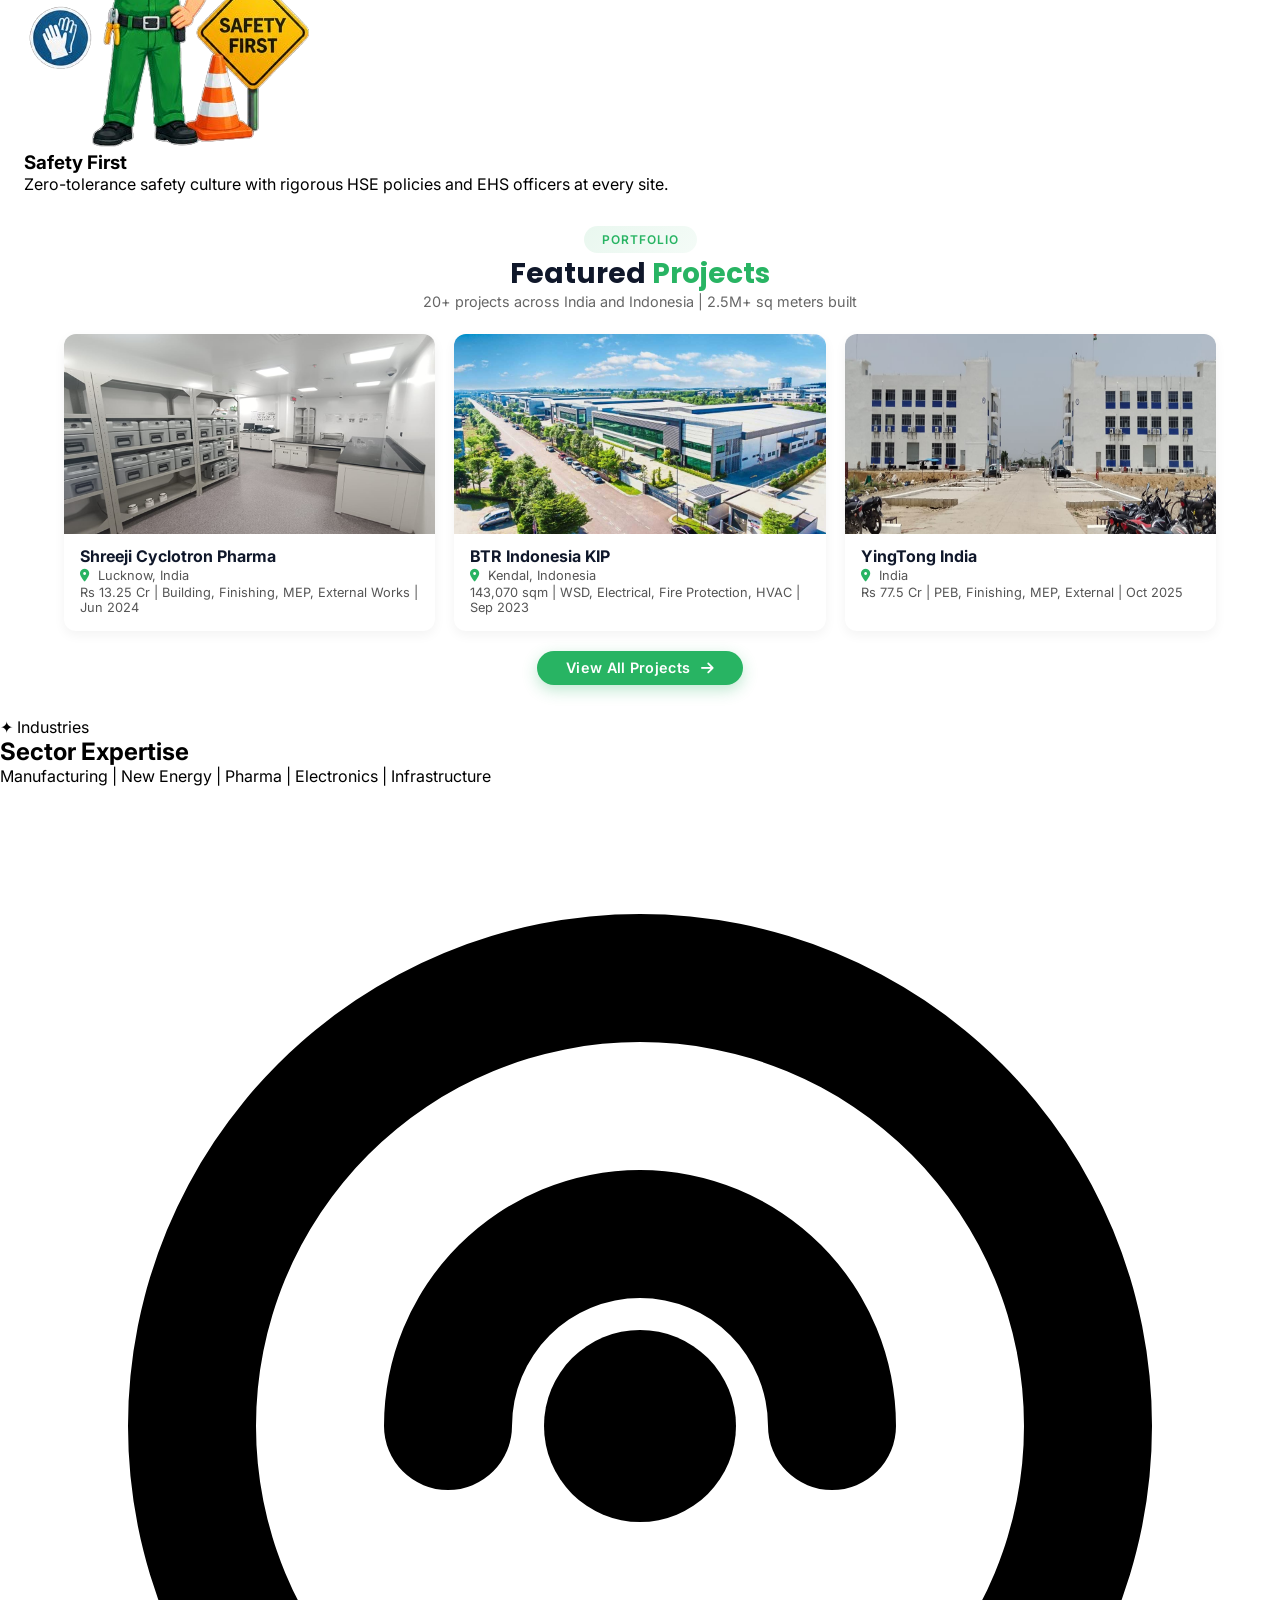
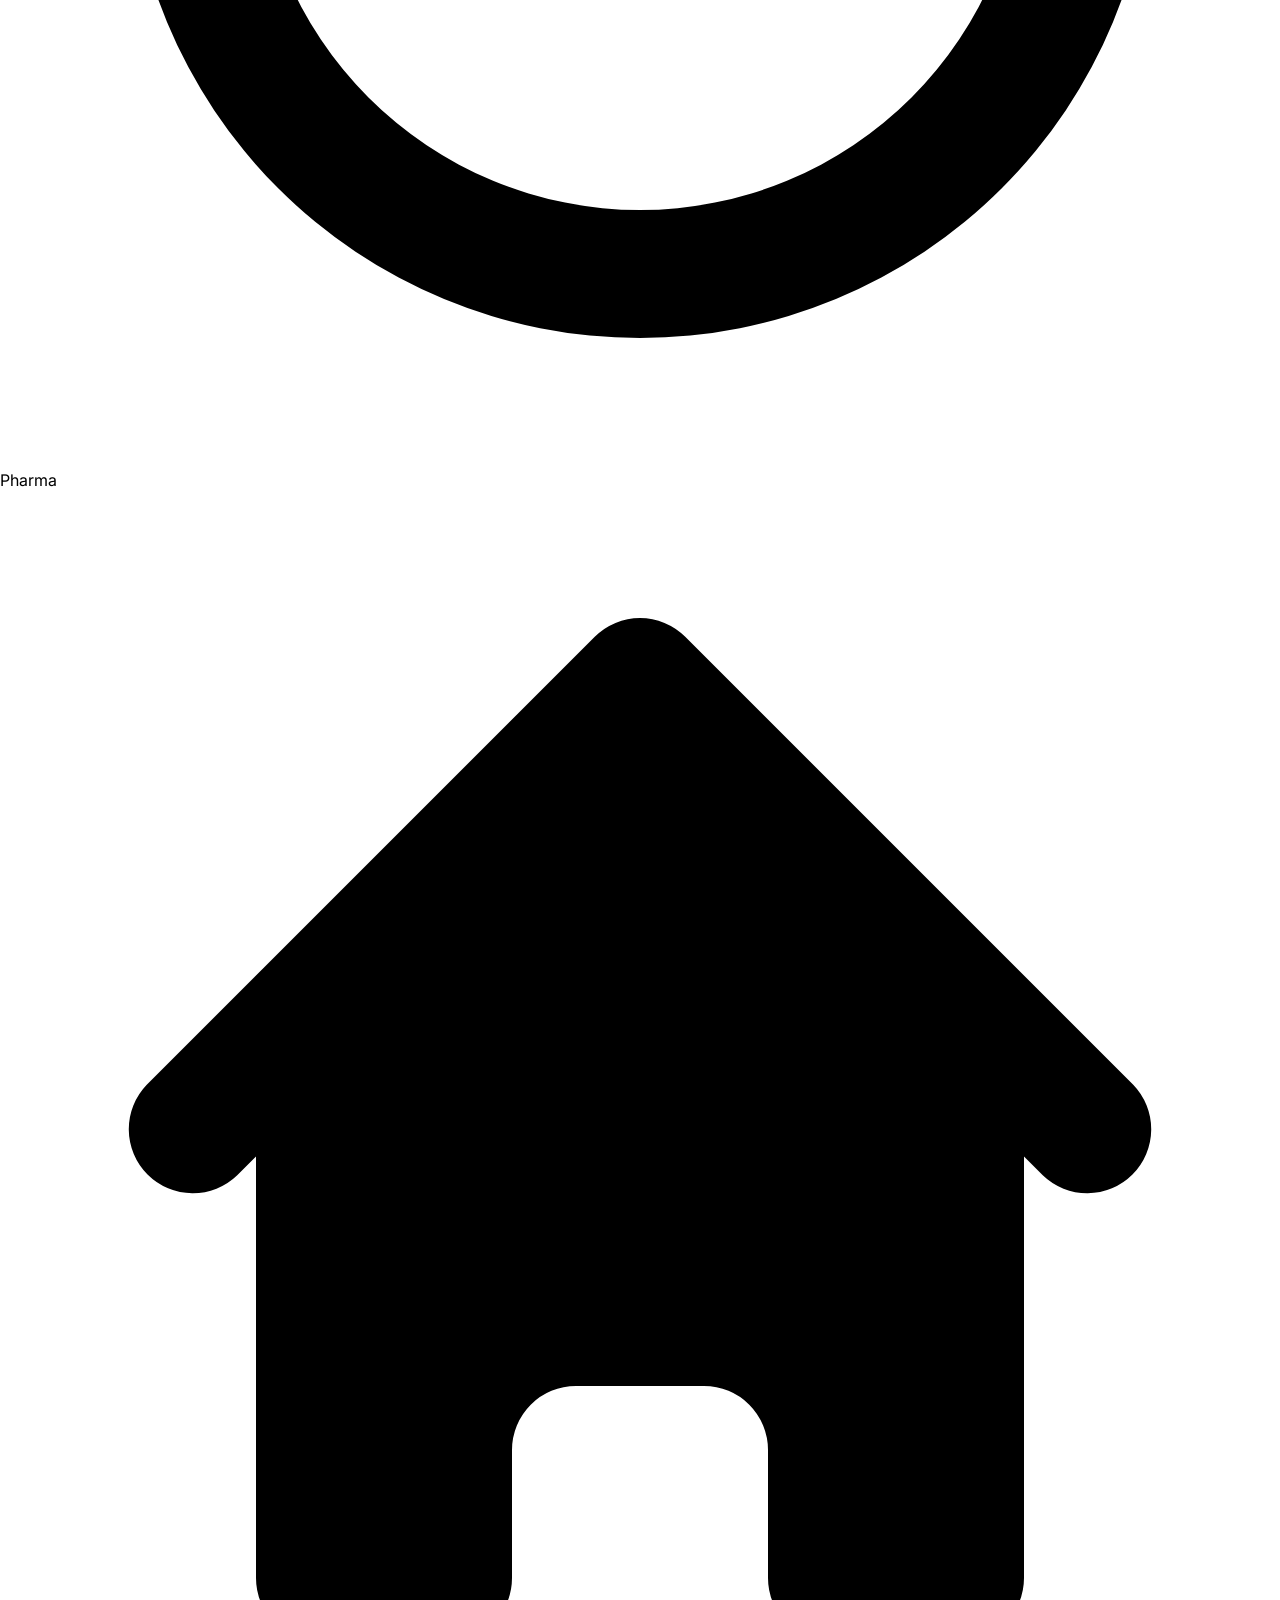
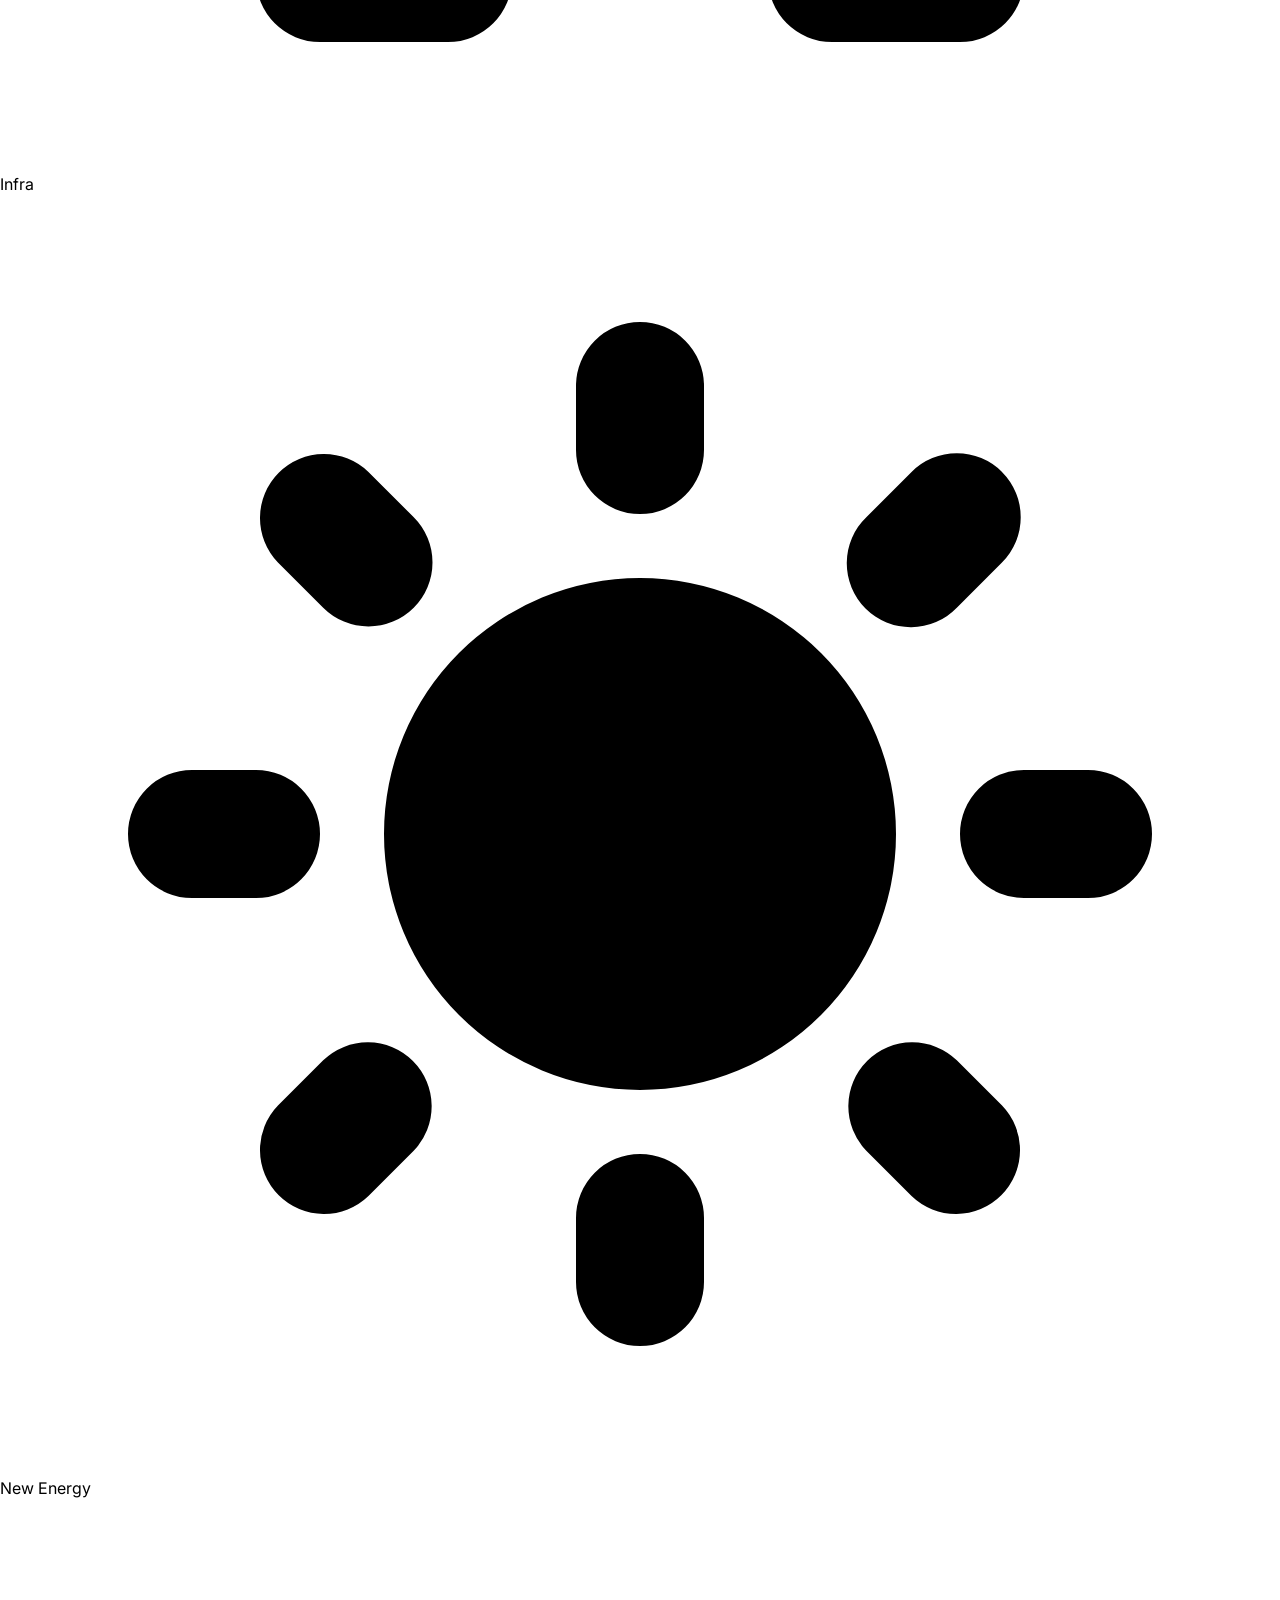
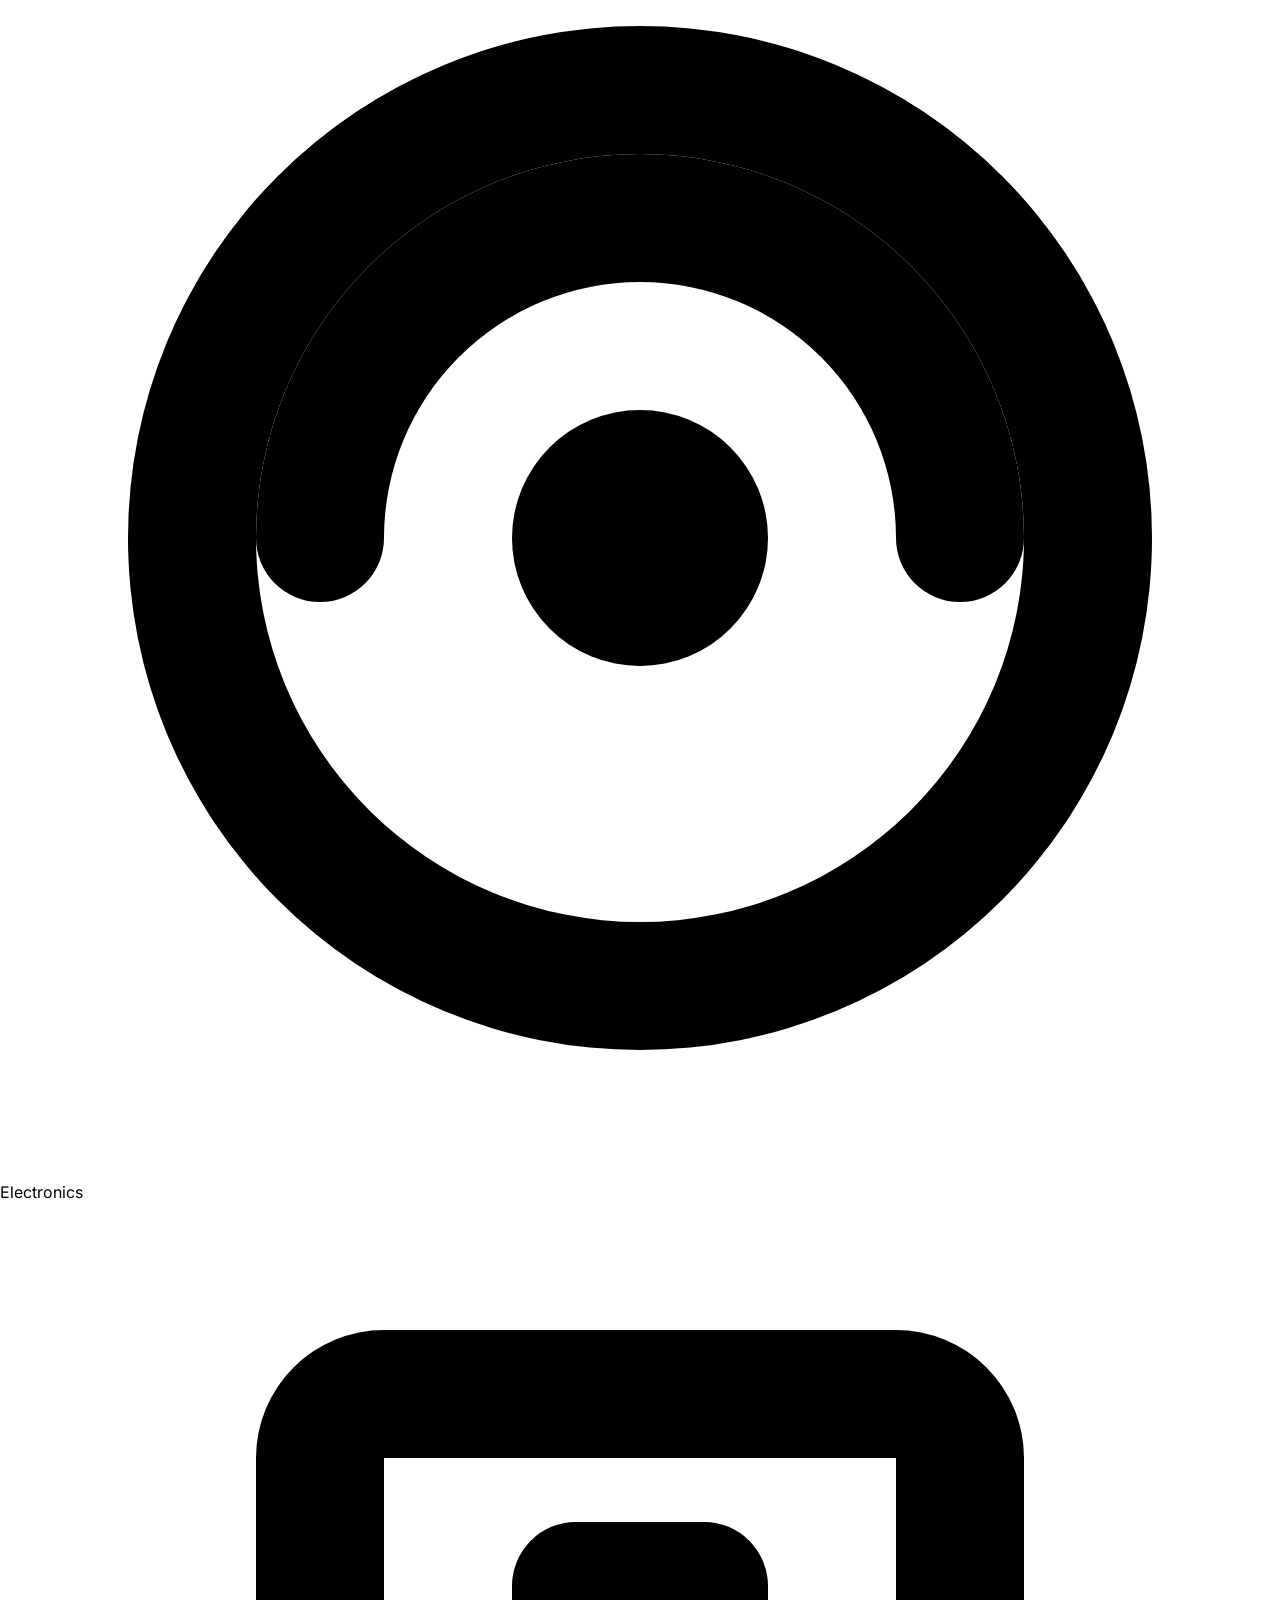
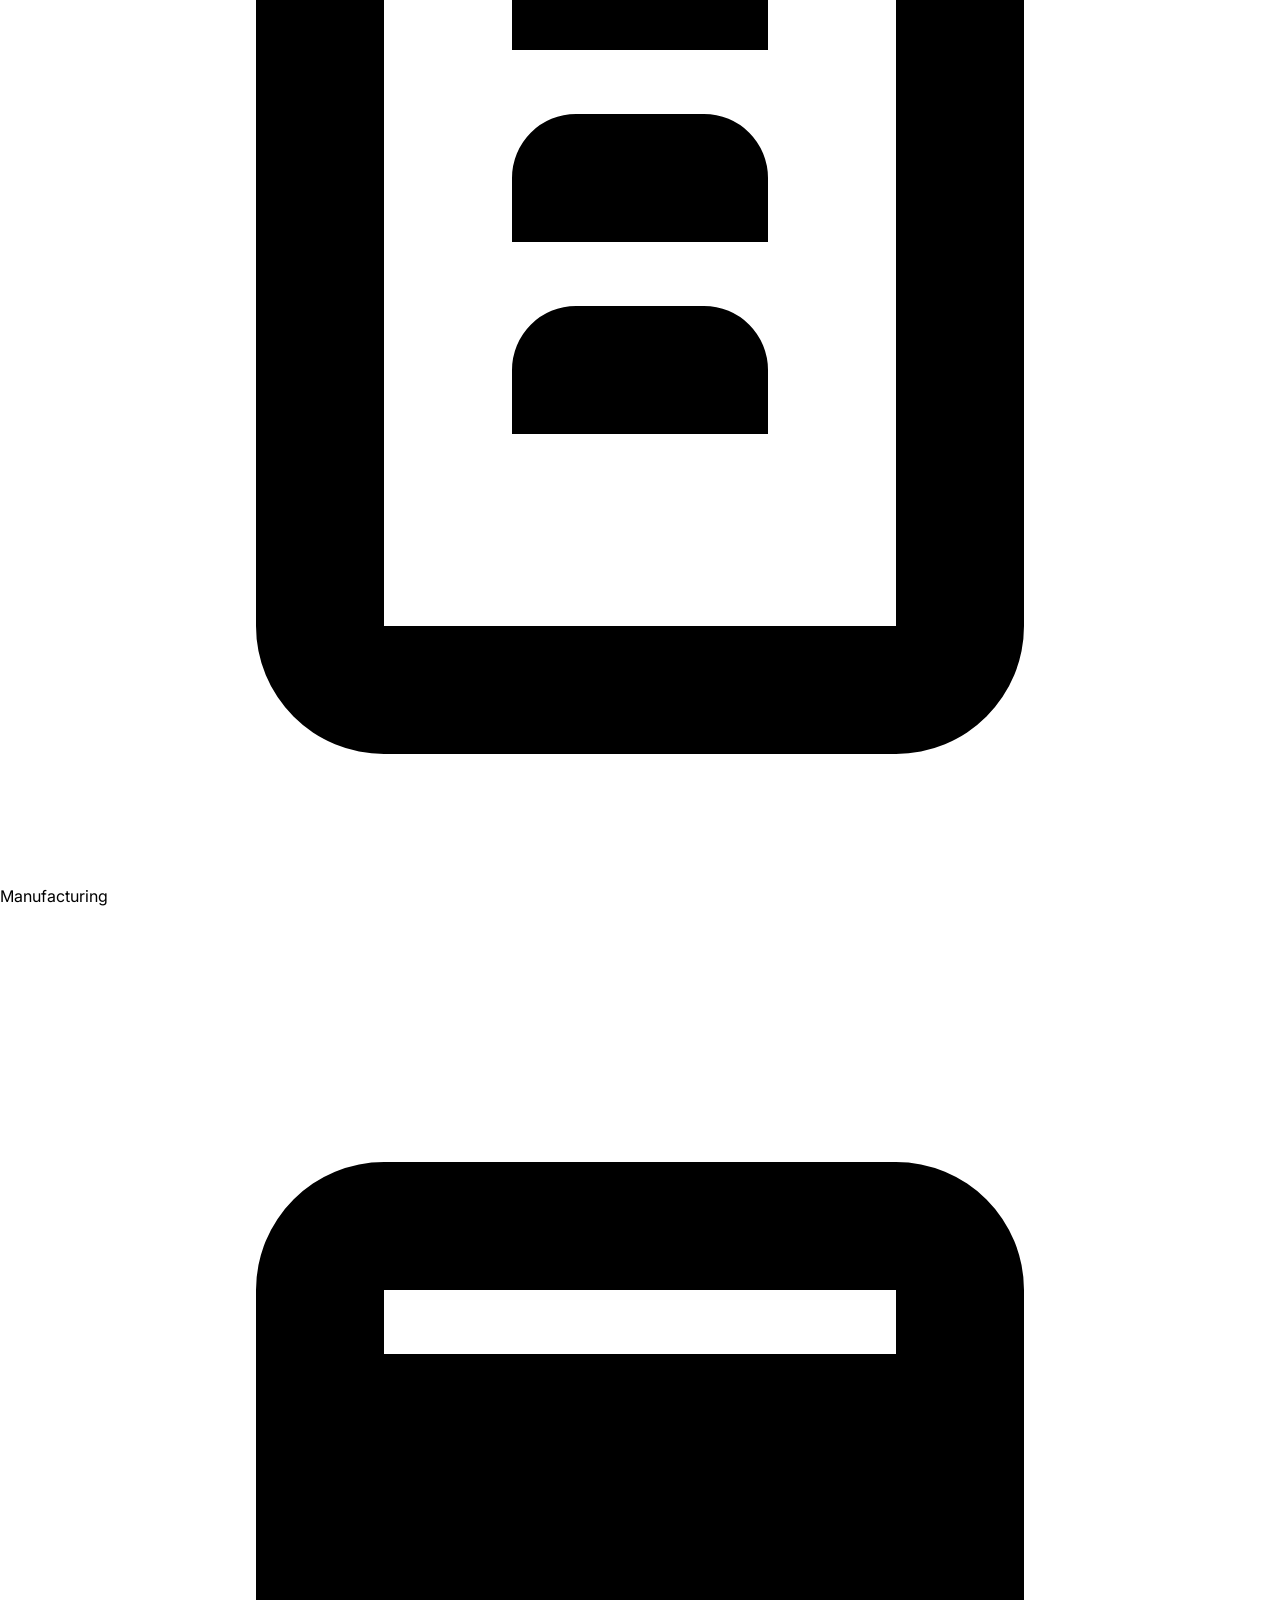
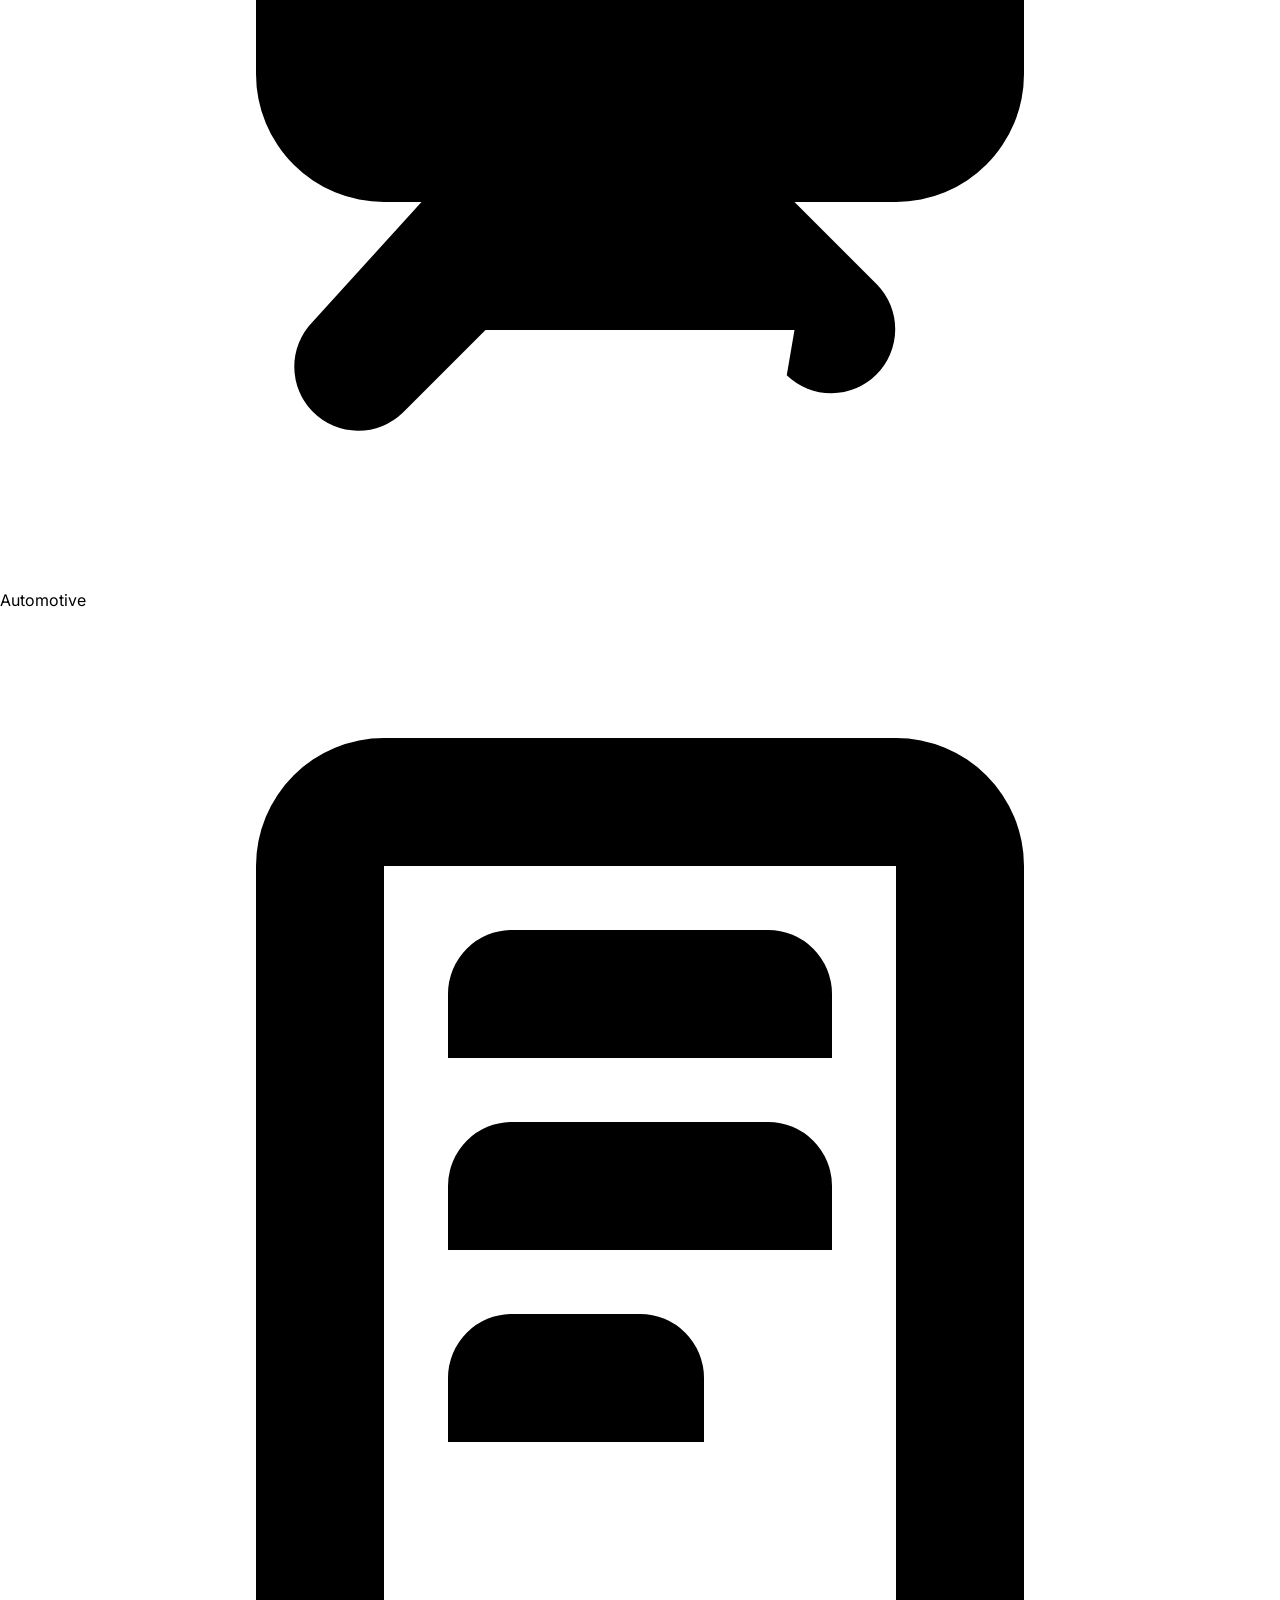
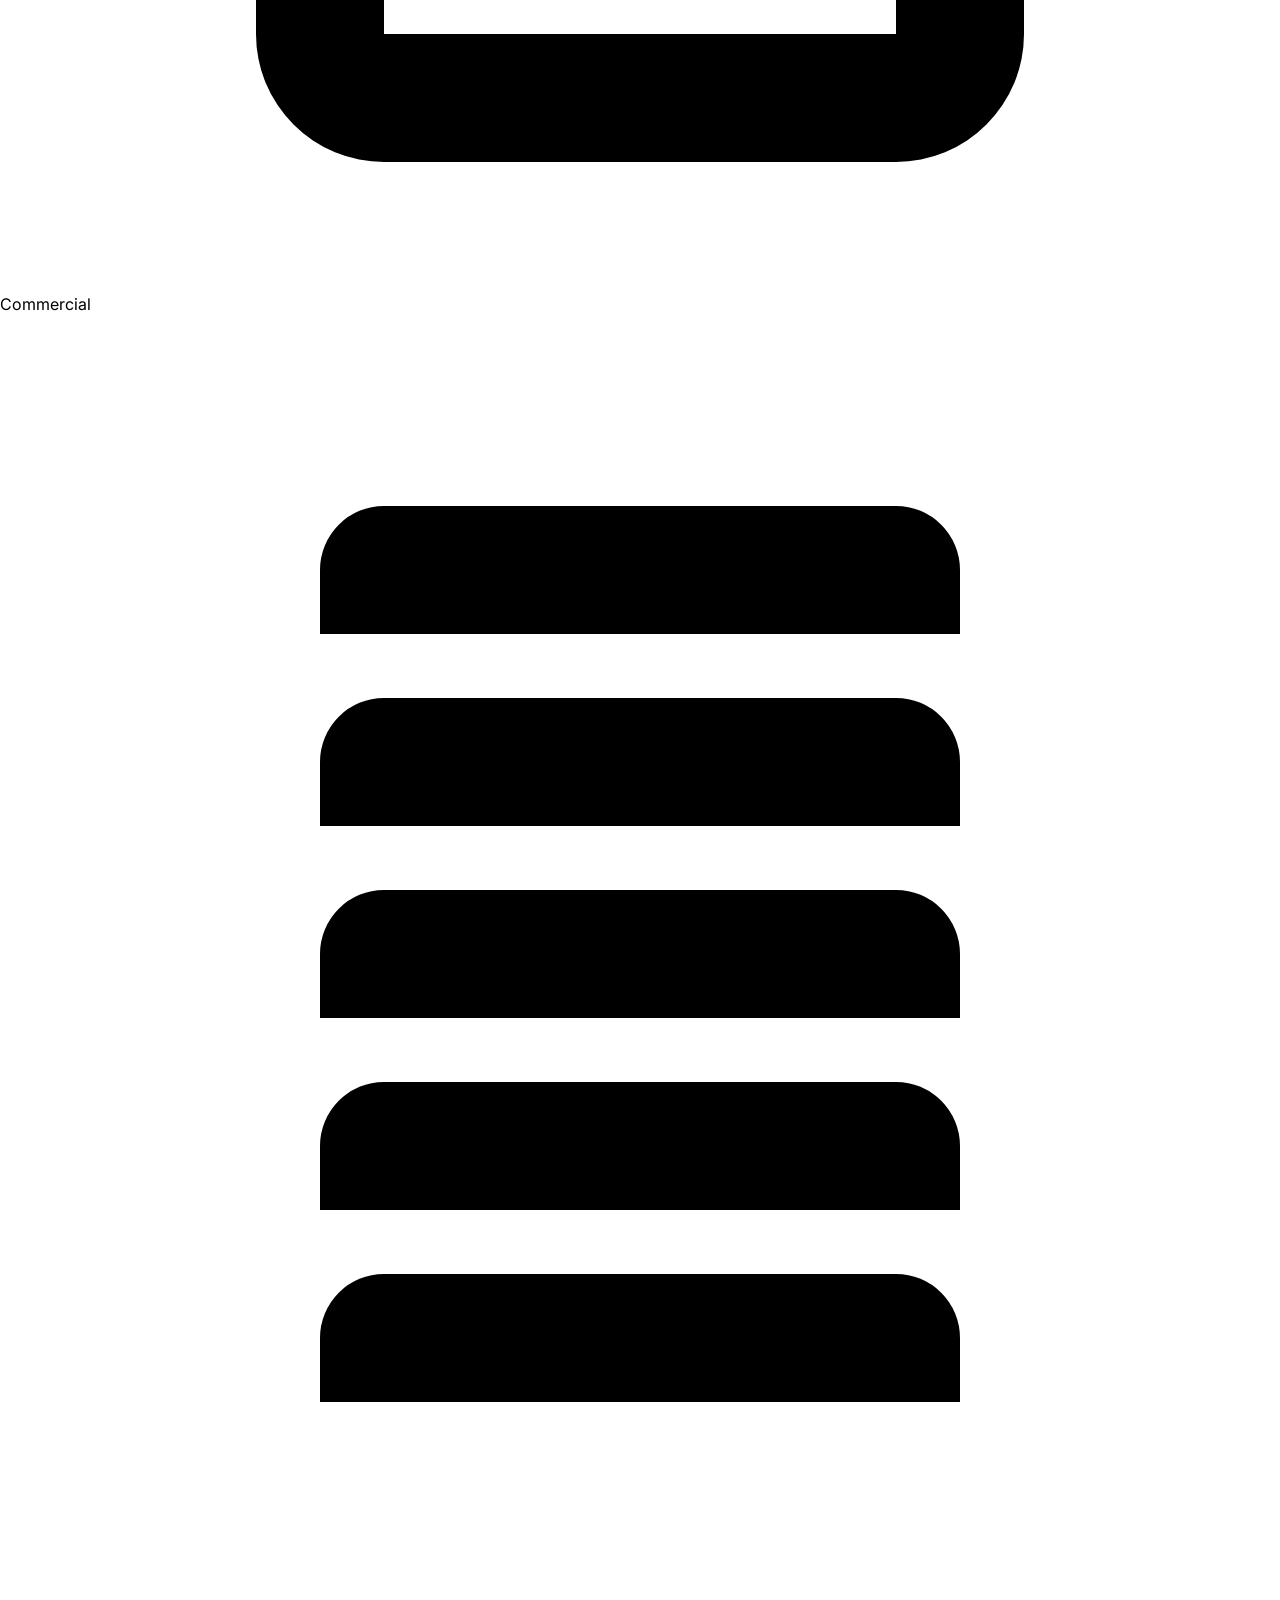
==== commit 6bf42e75: "update" ====
--- a/index.html
+++ b/index.html
@@ -5,8 +5,6 @@
   <meta name="viewport" content="width=device-width, initial-scale=1.0, viewport-fit=cover">
   <title>Jianan Engineering | EPC · MEP · Industrial Infrastructure</title>
   <meta name="description" content="Jianan Engineering Pvt. Ltd. – Global EPC, MEP, industrial infrastructure, and turnkey engineering solutions. 20+ years of excellence across India, Indonesia, Bangladesh.">
-  <meta name="keywords" content="EPC, MEP, engineering, infrastructure, industrial projects, HVAC, electrical, civil, turnkey, Jianan">
-  <meta name="author" content="Jianan Engineering Pvt. Ltd.">
   <link rel="icon" href="/assets/images/logo.png">
 
   <!-- Tailwind CSS CDN -->
@@ -1482,7 +1480,7 @@
     <!-- Badge -->
     <div class="inline-flex items-center gap-2 bg-emerald-500/20 backdrop-blur-sm border border-emerald-500/40 rounded-full px-4 py-1.5 mb-5">
       <span class="w-2 h-2 bg-emerald-400 rounded-full animate-pulse"></span>
-      <span class="text-emerald-400 text-xs font-semibold tracking-wider uppercase">25+ Years of Excellence</span>
+      <span class="text-emerald-400 text-xs font-semibold tracking-wider uppercase">Build Smart. Build Strong.</span>
     </div>
 
     <!-- Title -->
@@ -1562,14 +1560,14 @@
   </div>
 </div>
 
- <!-- Company Overview - Redesigned -->
+ <!-- Company Overview - Redesigned with info from PPT -->
 <section class="about-section" id="about">
   <div class="container">
     <!-- Section Header -->
     <div class="section-header">
       <!-- <span class="section-tag">About Jianan</span> -->
       <h2 class="section-title">Global Leader in <span class="text-primary">Engineering & Construction</span></h2>
-      <p class="section-subtitle">World-class infrastructure solutions since 1998</p>
+      <p class="section-subtitle">World-class infrastructure solutions since 2023</p>
     </div>
     
     <div class="about-grid">
@@ -1577,17 +1575,17 @@
       <div class="about-content">
         <div class="about-badge">
           <i class="fas fa-medal"></i>
-          <span>ISO 9001:2024 Certified</span>
+          <span>ISO 9001:2015 | ISO 14001:2015 | ISO 45001:2018</span>
         </div>
         
-        <h3 class="about-heading">Engineering Excellence Across <span>Three Continents</span></h3>
+        <h3 class="about-heading">Engineering Excellence Across <span>South & Southeast Asia</span></h3>
         
-        <p class="about-text">Jianan Engineering Pvt. Ltd. delivers world-class EPC, MEP, and industrial infrastructure solutions across Asia, Africa, and the Middle East. With over 25 years of unwavering commitment, we have successfully executed 500+ projects for 100+ global clients, setting benchmarks in quality and innovation.</p>
+        <p class="about-text"><strong>Jianan Engineering Pvt. Ltd.</strong> is an Indian company incorporated under the Companies Act, 2013, with its corporate office in Noida, Uttar Pradesh. As an associate of Jianan Engineering Co., we bring international engineering expertise to the Indian market. We deliver turnkey, EPC and EPCM projects with a strong focus on good engineering practices, disciplined execution and quality assurance.</p>
         
         <div class="about-features">
           <div class="feature">
             <i class="fas fa-check-circle"></i>
-            <span>End-to-end EPC Solutions</span>
+            <span>Turnkey & EPC Solutions</span>
           </div>
           <div class="feature">
             <i class="fas fa-check-circle"></i>
@@ -1595,30 +1593,30 @@
           </div>
           <div class="feature">
             <i class="fas fa-check-circle"></i>
-            <span>Turnkey Project Management</span>
+            <span>Civil & Structural Works</span>
           </div>
           <div class="feature">
             <i class="fas fa-check-circle"></i>
-            <span>24/7 Technical Support</span>
+            <span>HVAC & Fire Safety</span>
           </div>
         </div>
         
         <div class="about-stats">
           <div class="stat-card">
-            <div class="stat-number" data-target="25">0</div>
-            <div class="stat-label">Years of Excellence</div>
+            <div class="stat-number" data-target="20">0</div>
+            <div class="stat-label">Total Projects</div>
           </div>
           <div class="stat-card">
-            <div class="stat-number" data-target="500">0</div>
-            <div class="stat-label">Projects Completed</div>
+            <div class="stat-number" data-target="94">0</div>
+            <div class="stat-label">Professionals</div>
           </div>
           <div class="stat-card">
-            <div class="stat-number" data-target="100">0</div>
-            <div class="stat-label">Global Clients</div>
+            <div class="stat-number" data-target="4">0</div>
+            <div class="stat-label">Countries</div>
           </div>
           <div class="stat-card">
-            <div class="stat-number" data-target="12">0</div>
-            <div class="stat-label">Countries Served</div>
+            <div class="stat-number" data-target="6">0</div>
+            <div class="stat-label">Key Qualifications</div>
           </div>
         </div>
         
@@ -1655,7 +1653,7 @@
         </div>
         
         <div class="experience-card">
-          <div class="exp-number">25<span>+</span></div>
+          <div class="exp-number">7<span>+</span></div>
           <div class="exp-text">Years of Engineering Excellence</div>
           <div class="exp-icon">
             <i class="fas fa-hard-hat"></i>
@@ -1685,6 +1683,144 @@
   </div>
 </div>
 
+<!-- Services Overview - Sectors We Serve style, compact + theme matched -->
+<section class="py-10 bg-white" id="services">
+  <div class="max-w-7xl mx-auto px-4 sm:px-6 lg:px-8">
+
+    <!-- Section Header -->
+    <div class="flex flex-col lg:flex-row lg:items-end justify-between gap-6 pb-5 mb-8 border-b border-gray-200">
+      <div>
+        <span class="inline-flex items-center gap-2 text-gray-500 text-xs font-semibold tracking-wider uppercase mb-2">
+          <span class="w-2 h-2 rounded-full bg-[#28B463]"></span>
+          Our Capabilities
+        </span>
+        <h2 class="text-2xl sm:text-3xl leading-tight text-gray-600 font-light">
+          Integrated
+        </h2>
+        <h2 class="text-2xl sm:text-3xl leading-tight text-[#0F172A] font-extrabold">
+          Engineering Services
+        </h2>
+      </div>
+      <div class="max-w-md">
+        <p class="text-gray-500 text-sm leading-relaxed mb-3">
+          We deliver end-to-end engineering and construction solutions where quality, safety, coordination, and delivery certainty are critical — from structural works to turnkey EPC execution.
+        </p>
+        <a href="services.html" class="inline-flex items-center gap-2 text-[#0F172A] font-bold text-sm hover:text-[#28B463] transition-colors">
+          Contact Us <i class="fas fa-arrow-right text-xs"></i>
+        </a>
+      </div>
+    </div>
+
+    <!-- Services Grid -->
+    <div class="grid grid-cols-1 sm:grid-cols-2 lg:grid-cols-3 gap-5">
+
+      <!-- Card 1 -->
+      <a href="services.html#civil" class="group block">
+        <div class="relative rounded-xl overflow-hidden h-48 mb-3">
+          <img src="/assets/images/YingTong14.png" alt="Civil & Structural" class="w-full h-full object-cover group-hover:scale-105 transition-transform duration-500">
+          <div class="absolute inset-0 bg-gradient-to-t from-black/40 via-black/0 to-black/0"></div>
+        </div>
+        <div class="flex items-center justify-between">
+          <h3 class="text-base font-bold text-gray-900">Civil & Structural</h3>
+          <span class="w-9 h-9 flex-shrink-0 rounded-full bg-[#0F172A] text-white flex items-center justify-center group-hover:bg-[#28B463] transition-colors duration-300">
+            <i class="fas fa-arrow-up-right-from-square text-xs"></i>
+          </span>
+        </div>
+      </a>
+
+      <!-- Card 2 -->
+      <a href="services.html#mep" class="group block">
+        <div class="relative rounded-xl overflow-hidden h-48 mb-3">
+          <img src="/assets/images/Shreeji 11.png" alt="MEP Systems" class="w-full h-full object-cover group-hover:scale-105 transition-transform duration-500">
+          <div class="absolute inset-0 bg-gradient-to-t from-black/40 via-black/0 to-black/0"></div>
+        </div>
+        <div class="flex items-center justify-between">
+          <h3 class="text-base font-bold text-gray-900">MEP Systems</h3>
+          <span class="w-9 h-9 flex-shrink-0 rounded-full bg-[#0F172A] text-white flex items-center justify-center group-hover:bg-[#28B463] transition-colors duration-300">
+            <i class="fas fa-arrow-up-right-from-square text-xs"></i>
+          </span>
+        </div>
+      </a>
+
+      <!-- Card 3 -->
+      <a href="services.html#hvac" class="group block">
+        <div class="relative rounded-xl overflow-hidden h-48 mb-3">
+          <img src="https://images.unsplash.com/photo-1621905251189-08b45d6a269e?auto=format&fit=crop&w=800&q=80" alt="HVAC & Fire Safety" class="w-full h-full object-cover group-hover:scale-105 transition-transform duration-500">
+          <div class="absolute inset-0 bg-gradient-to-t from-black/40 via-black/0 to-black/0"></div>
+        </div>
+        <div class="flex items-center justify-between">
+          <h3 class="text-base font-bold text-gray-900">HVAC & Fire Safety</h3>
+          <span class="w-9 h-9 flex-shrink-0 rounded-full bg-[#0F172A] text-white flex items-center justify-center group-hover:bg-[#28B463] transition-colors duration-300">
+            <i class="fas fa-arrow-up-right-from-square text-xs"></i>
+          </span>
+        </div>
+      </a>
+
+      <!-- Card 4 -->
+      <a href="services.html#electrical" class="group block">
+        <div class="relative rounded-xl overflow-hidden h-48 mb-3">
+          <img src="/assets/images/Shreeji 12.png" alt="Electrical Systems" class="w-full h-full object-cover group-hover:scale-105 transition-transform duration-500">
+          <div class="absolute inset-0 bg-gradient-to-t from-black/40 via-black/0 to-black/0"></div>
+        </div>
+        <div class="flex items-center justify-between">
+          <h3 class="text-base font-bold text-gray-900">Electrical Systems</h3>
+          <span class="w-9 h-9 flex-shrink-0 rounded-full bg-[#0F172A] text-white flex items-center justify-center group-hover:bg-[#28B463] transition-colors duration-300">
+            <i class="fas fa-arrow-up-right-from-square text-xs"></i>
+          </span>
+        </div>
+      </a>
+
+      <!-- Card 5 -->
+      <a href="services.html#epc" class="group block">
+        <div class="relative rounded-xl overflow-hidden h-48 mb-3">
+          <img src="https://images.unsplash.com/photo-1541976590-713941681591?auto=format&fit=crop&w=800&q=80" alt="Turnkey EPC" class="w-full h-full object-cover group-hover:scale-105 transition-transform duration-500">
+          <div class="absolute inset-0 bg-gradient-to-t from-black/40 via-black/0 to-black/0"></div>
+        </div>
+        <div class="flex items-center justify-between">
+          <h3 class="text-base font-bold text-gray-900">Turnkey EPC</h3>
+          <span class="w-9 h-9 flex-shrink-0 rounded-full bg-[#0F172A] text-white flex items-center justify-center group-hover:bg-[#28B463] transition-colors duration-300">
+            <i class="fas fa-arrow-up-right-from-square text-xs"></i>
+          </span>
+        </div>
+      </a>
+
+      <!-- Card 6 -->
+      <a href="services.html#project" class="group block">
+        <div class="relative rounded-xl overflow-hidden h-48 mb-3">
+          <img src="/assets/images/YingTong11.png" alt="Project Management" class="w-full h-full object-cover group-hover:scale-105 transition-transform duration-500">
+          <div class="absolute inset-0 bg-gradient-to-t from-black/40 via-black/0 to-black/0"></div>
+        </div>
+        <div class="flex items-center justify-between">
+          <h3 class="text-base font-bold text-gray-900">Project Management</h3>
+          <span class="w-9 h-9 flex-shrink-0 rounded-full bg-[#0F172A] text-white flex items-center justify-center group-hover:bg-[#28B463] transition-colors duration-300">
+            <i class="fas fa-arrow-up-right-from-square text-xs"></i>
+          </span>
+        </div>
+      </a>
+
+    </div>
+  </div>
+</section>
+
+<!-- Gold Divider -->
+<div class="relative py-5">
+  <div class="flex items-center justify-center gap-4">
+    <div class="flex-1 h-px bg-gradient-to-r from-transparent via-amber-400/80 to-amber-300/40 relative">
+      <div class="absolute right-0 top-1/2 -translate-y-1/2 w-2 h-2 bg-amber-400 rounded-full blur-sm"></div>
+    </div>
+    
+    <div class="flex items-center gap-3 px-4">
+      <span class="w-1.5 h-1.5 bg-amber-400 rotate-45"></span>
+      <span class="text-amber-500 text-[10px] font-semibold tracking-[0.2em] uppercase"></span>
+      <span class="w-1.5 h-1.5 bg-amber-400 rotate-45"></span>
+    </div>
+    
+    <div class="flex-1 h-px bg-gradient-to-l from-transparent via-amber-400/80 to-amber-300/40 relative">
+      <div class="absolute left-0 top-1/2 -translate-y-1/2 w-2 h-2 bg-amber-400 rounded-full blur-sm"></div>
+    </div>
+  </div>
+</div>
+
 <!-- Why Jianan - Redesigned to match Elite Endeavor style with images -->
 <section class="pt-8 pb-16 bg-[#e8f5e9]">
     <div class="container mx-auto px-4">
@@ -1712,7 +1848,7 @@
                 </h3>
 
                 <p class="text-gray-600">
-                    ISO 9001:2025 certified processes ensuring international standards across all deliverables.
+                    ISO 9001:2015 | ISO 14001:2015 | ISO 45001:2018 certified processes ensuring international standards.
                 </p>
             </div>
 
@@ -1743,7 +1879,7 @@
                 </h3>
 
                 <p class="text-gray-600">
-                    98% project completion within committed timelines through advanced project management.
+                    Disciplined execution and quality assurance with modern computer-aided tools.
                 </p>
             </div>
 
@@ -1759,7 +1895,7 @@
                 </h3>
 
                 <p class="text-gray-600">
-                    Zero Lost Time Injury (LTI) record with rigorous HSE policies and training.
+                    Zero-tolerance safety culture with rigorous HSE policies and EHS officers at every site.
                 </p>
             </div>
 
@@ -1767,119 +1903,7 @@
     </div>
 </section>
 
-  <!-- Services Overview -->
-<section class="py-16 bg-gray-50" id="services">
-  <div class="max-w-7xl mx-auto px-4 sm:px-6 lg:px-8">
-    
-    <!-- Section Header -->
-    <div class="text-center mb-12">
-      <span class="inline-flex items-center gap-1.5 bg-emerald-100 text-emerald-700 text-xs font-semibold tracking-wider uppercase rounded-full px-4 py-1.5 mb-3">
-        Our Capabilities
-      </span>
-      <h2 class="text-2xl sm:text-3xl md:text-4xl font-bold text-gray-900">
-        Integrated <span class="text-emerald-600">Engineering Services</span>
-      </h2>
-      <div class="w-16 h-1 bg-emerald-500 mx-auto mt-3 rounded-full"></div>
-    </div>
-
-    <!-- Services Grid -->
-    <div class="grid grid-cols-1 sm:grid-cols-2 lg:grid-cols-3 gap-6">
-      
-      <!-- Card 1 -->
-      <div class="group bg-white rounded-xl p-6 border-2 border-[#5BC0BE] shadow-[0_4px_12px_rgba(91,192,190,0.18)] hover:shadow-xl hover:-translate-y-1 transition-all duration-300 relative overflow-hidden">
-        <div class="gradient-bg gradient-all-colors"></div>
-        <div class="relative z-10">
-          <div class="w-12 h-12 bg-emerald-50 rounded-lg flex items-center justify-center text-emerald-600 text-xl mb-4 group-hover:bg-emerald-600 group-hover:text-white transition-colors duration-300">
-            <i class="fas fa-building"></i>
-          </div>
-          <h3 class="text-lg font-bold text-gray-800 mb-2">Civil & Structural</h3>
-          <p class="text-gray-600 text-sm leading-relaxed mb-4">Heavy industrial structures, foundations, and earthworks.</p>
-          <a href="services.html#civil" class="inline-flex items-center gap-1 text-emerald-600 font-semibold text-sm hover:text-emerald-700 transition-colors group-hover:gap-2">
-            Learn More <i class="fas fa-arrow-right text-xs"></i>
-          </a>
-        </div>
-      </div>
-
-      <!-- Card 2 -->
-      <div class="group bg-white rounded-xl p-6 border-2 border-[#5BC0BE] shadow-[0_4px_12px_rgba(91,192,190,0.18)] hover:shadow-xl hover:-translate-y-1 transition-all duration-300 relative overflow-hidden">
-        <div class="gradient-bg gradient-all-colors"></div>
-        <div class="relative z-10">
-          <div class="w-12 h-12 bg-emerald-50 rounded-lg flex items-center justify-center text-emerald-600 text-xl mb-4 group-hover:bg-emerald-600 group-hover:text-white transition-colors duration-300">
-            <i class="fas fa-plug"></i>
-          </div>
-          <h3 class="text-lg font-bold text-gray-800 mb-2">MEP Systems</h3>
-          <p class="text-gray-600 text-sm leading-relaxed mb-4">Mechanical, electrical, plumbing – integrated design & installation.</p>
-          <a href="services.html#mep" class="inline-flex items-center gap-1 text-emerald-600 font-semibold text-sm hover:text-emerald-700 transition-colors group-hover:gap-2">
-            Learn More <i class="fas fa-arrow-right text-xs"></i>
-          </a>
-        </div>
-      </div>
-
-      <!-- Card 3 -->
-      <div class="group bg-white rounded-xl p-6 border-2 border-[#5BC0BE] shadow-[0_4px_12px_rgba(91,192,190,0.18)] hover:shadow-xl hover:-translate-y-1 transition-all duration-300 relative overflow-hidden">
-        <div class="gradient-bg gradient-all-colors"></div>
-        <div class="relative z-10">
-          <div class="w-12 h-12 bg-emerald-50 rounded-lg flex items-center justify-center text-emerald-600 text-xl mb-4 group-hover:bg-emerald-600 group-hover:text-white transition-colors duration-300">
-            <i class="fas fa-wind"></i>
-          </div>
-          <h3 class="text-lg font-bold text-gray-800 mb-2">HVAC & Fire Safety</h3>
-          <p class="text-gray-600 text-sm leading-relaxed mb-4">Energy-efficient HVAC, fire suppression, life safety systems.</p>
-          <a href="services.html#hvac" class="inline-flex items-center gap-1 text-emerald-600 font-semibold text-sm hover:text-emerald-700 transition-colors group-hover:gap-2">
-            Learn More <i class="fas fa-arrow-right text-xs"></i>
-          </a>
-        </div>
-      </div>
-
-      <!-- Card 4 -->
-      <div class="group bg-white rounded-xl p-6 border-2 border-[#5BC0BE] shadow-[0_4px_12px_rgba(91,192,190,0.18)] hover:shadow-xl hover:-translate-y-1 transition-all duration-300 relative overflow-hidden">
-        <div class="gradient-bg gradient-all-colors"></div>
-        <div class="relative z-10">
-          <div class="w-12 h-12 bg-emerald-50 rounded-lg flex items-center justify-center text-emerald-600 text-xl mb-4 group-hover:bg-emerald-600 group-hover:text-white transition-colors duration-300">
-            <i class="fas fa-bolt"></i>
-          </div>
-          <h3 class="text-lg font-bold text-gray-800 mb-2">Electrical Systems</h3>
-          <p class="text-gray-600 text-sm leading-relaxed mb-4">Power distribution, lighting, automation, and control systems.</p>
-          <a href="services.html#electrical" class="inline-flex items-center gap-1 text-emerald-600 font-semibold text-sm hover:text-emerald-700 transition-colors group-hover:gap-2">
-            Learn More <i class="fas fa-arrow-right text-xs"></i>
-          </a>
-        </div>
-      </div>
-
-      <!-- Card 5 -->
-      <div class="group bg-white rounded-xl p-6 border-2 border-[#5BC0BE] shadow-[0_4px_12px_rgba(91,192,190,0.18)] hover:shadow-xl hover:-translate-y-1 transition-all duration-300 relative overflow-hidden">
-        <div class="gradient-bg gradient-all-colors"></div>
-        <div class="relative z-10">
-          <div class="w-12 h-12 bg-emerald-50 rounded-lg flex items-center justify-center text-emerald-600 text-xl mb-4 group-hover:bg-emerald-600 group-hover:text-white transition-colors duration-300">
-            <i class="fas fa-cogs"></i>
-          </div>
-          <h3 class="text-lg font-bold text-gray-800 mb-2">Turnkey EPC</h3>
-          <p class="text-gray-600 text-sm leading-relaxed mb-4">End-to-end project delivery from design to commissioning.</p>
-          <a href="services.html#epc" class="inline-flex items-center gap-1 text-emerald-600 font-semibold text-sm hover:text-emerald-700 transition-colors group-hover:gap-2">
-            Learn More <i class="fas fa-arrow-right text-xs"></i>
-          </a>
-        </div>
-      </div>
-
-      <!-- Card 6 -->
-      <div class="group bg-white rounded-xl p-6 border-2 border-[#5BC0BE] shadow-[0_4px_12px_rgba(91,192,190,0.18)] hover:shadow-xl hover:-translate-y-1 transition-all duration-300 relative overflow-hidden">
-        <div class="gradient-bg gradient-all-colors"></div>
-        <div class="relative z-10">
-          <div class="w-12 h-12 bg-emerald-50 rounded-lg flex items-center justify-center text-emerald-600 text-xl mb-4 group-hover:bg-emerald-600 group-hover:text-white transition-colors duration-300">
-            <i class="fas fa-chart-line"></i>
-          </div>
-          <h3 class="text-lg font-bold text-gray-800 mb-2">Project Management</h3>
-          <p class="text-gray-600 text-sm leading-relaxed mb-4">Expert planning, execution, and monitoring for complex projects.</p>
-          <a href="services.html#project" class="inline-flex items-center gap-1 text-emerald-600 font-semibold text-sm hover:text-emerald-700 transition-colors group-hover:gap-2">
-            Learn More <i class="fas fa-arrow-right text-xs"></i>
-          </a>
-        </div>
-      </div>
-
-    </div>
-  </div>
-</section>
-
-<!-- Featured Projects - Compact Section with Proper Image Fitting -->
+<!-- Featured Projects - Updated with PPT info -->
 <section class="section" id="projects" style="padding: 2rem 0;">
   <div class="container" style="max-width: 1200px; margin: 0 auto; padding: 0 1.5rem;">
     <div class="section-header" style="text-align: center; margin-bottom: 1.5rem;">
@@ -1887,7 +1911,7 @@
       <h2 class="section-title" style="font-size: 1.75rem; font-weight: 700; margin: 0; line-height: 1.2;">
         Featured <span class="text-primary" style="color: #28B463;">Projects</span>
       </h2>
-      <p class="section-subtitle" style="font-size: 0.9rem; color: #666; margin-top: 0.15rem; margin-bottom: 0;">Excellence delivered across industries and geographies</p>
+      <p class="section-subtitle" style="font-size: 0.9rem; color: #666; margin-top: 0.15rem; margin-bottom: 0;">20+ projects across India and Indonesia | 2.5M+ sq meters built</p>
     </div>
 
     <div class="projects-grid" style="display: grid; grid-template-columns: repeat(auto-fit, minmax(260px, 1fr)); gap: 1.2rem; margin: 0;">
@@ -1895,12 +1919,12 @@
       <!-- Card 1 -->
       <div class="project-card" style="background: #fff; border-radius: 12px; box-shadow: 0 4px 12px rgba(0,0,0,0.05); overflow: hidden; display: flex; flex-direction: column;">
         <div class="project-image" style="position: relative; overflow: hidden; height: 200px; background: #f0f0f0;">
-          <img src="/assets/images/pharma_prj.jpg" alt="Pharma SEZ Project" style="width: 100%; height: 100%; object-fit: cover; display: block;">
+          <img src="/assets/images/Shreeji 12.png" alt="Pharma SEZ Project" style="width: 100%; height: 100%; object-fit: cover; display: block;">
         </div>
         <div class="project-info" style="padding: 0.8rem 1rem 1rem; flex: 1;">
-          <h3 style="font-size: 1rem; font-weight: 700; margin: 0 0 0.1rem;">Pharma SEZ, India</h3>
-          <p style="font-size: 0.8rem; color: #555; margin: 0 0 0.15rem;"><i class="fas fa-map-marker-alt" style="margin-right: 4px; color: #28B463;"></i> Mumbai, India</p>
-          <p style="font-size: 0.8rem; color: #555; margin: 0;">Turnkey MEP + HVAC for GMP facility</p>
+          <h3 style="font-size: 1rem; font-weight: 700; margin: 0 0 0.1rem;">Shreeji Cyclotron Pharma</h3>
+          <p style="font-size: 0.8rem; color: #555; margin: 0 0 0.15rem;"><i class="fas fa-map-marker-alt" style="margin-right: 4px; color: #28B463;"></i> Lucknow, India</p>
+          <p style="font-size: 0.8rem; color: #555; margin: 0;">Rs 13.25 Cr | Building, Finishing, MEP, External Works | Jun 2024</p>
         </div>
       </div>
 
@@ -1910,21 +1934,21 @@
           <img src="/assets/images/industrial_park_prj.jpg" alt="Jakarta Industrial Park" style="width: 100%; height: 100%; object-fit: cover; display: block;">
         </div>
         <div class="project-info" style="padding: 0.8rem 1rem 1rem; flex: 1;">
-          <h3 style="font-size: 1rem; font-weight: 700; margin: 0 0 0.1rem;">Jakarta Industrial Park</h3>
-          <p style="font-size: 0.8rem; color: #555; margin: 0 0 0.15rem;"><i class="fas fa-map-marker-alt" style="margin-right: 4px; color: #28B463;"></i> Jakarta, Indonesia</p>
-          <p style="font-size: 0.8rem; color: #555; margin: 0;">EPC infrastructure & civil works</p>
+          <h3 style="font-size: 1rem; font-weight: 700; margin: 0 0 0.1rem;">BTR Indonesia KIP</h3>
+          <p style="font-size: 0.8rem; color: #555; margin: 0 0 0.15rem;"><i class="fas fa-map-marker-alt" style="margin-right: 4px; color: #28B463;"></i> Kendal, Indonesia</p>
+          <p style="font-size: 0.8rem; color: #555; margin: 0;">143,070 sqm | WSD, Electrical, Fire Protection, HVAC | Sep 2023</p>
         </div>
       </div>
 
       <!-- Card 3 -->
       <div class="project-card" style="background: #fff; border-radius: 12px; box-shadow: 0 4px 12px rgba(0,0,0,0.05); overflow: hidden; display: flex; flex-direction: column;">
         <div class="project-image" style="position: relative; overflow: hidden; height: 200px; background: #f0f0f0;">
-          <img src="/assets/images/power_plant_prj.jpg" alt="Bangladesh Power Plant" style="width: 100%; height: 100%; object-fit: cover; display: block;">
+          <img src="/assets/images/YingTong14.png" alt="Bangladesh Power Plant" style="width: 100%; height: 100%; object-fit: cover; display: block;">
         </div>
         <div class="project-info" style="padding: 0.8rem 1rem 1rem; flex: 1;">
-          <h3 style="font-size: 1rem; font-weight: 700; margin: 0 0 0.1rem;">Bangladesh Power Plant</h3>
-          <p style="font-size: 0.8rem; color: #555; margin: 0 0 0.15rem;"><i class="fas fa-map-marker-alt" style="margin-right: 4px; color: #28B463;"></i> Dhaka, Bangladesh</p>
-          <p style="font-size: 0.8rem; color: #555; margin: 0;">Electrical & fire safety systems</p>
+          <h3 style="font-size: 1rem; font-weight: 700; margin: 0 0 0.1rem;">YingTong India</h3>
+          <p style="font-size: 0.8rem; color: #555; margin: 0 0 0.15rem;"><i class="fas fa-map-marker-alt" style="margin-right: 4px; color: #28B463;"></i> India</p>
+          <p style="font-size: 0.8rem; color: #555; margin: 0;">Rs 77.5 Cr | PEB, Finishing, MEP, External | Oct 2025</p>
         </div>
       </div>
     </div>
@@ -1949,7 +1973,7 @@
       <h2 class="text-2xl md:text-3xl font-bold text-white">
         Sector <span class="text-[#28b463]">Expertise</span>
       </h2>
-      <p class="text-sm text-slate-400 max-w-md mx-auto">Specialized solutions across diverse sectors</p>
+      <p class="text-sm text-slate-400 max-w-md mx-auto">Manufacturing | New Energy | Pharma | Electronics | Infrastructure</p>
     </div>
 
     <!-- Industries Grid - 8 items -->
@@ -1974,17 +1998,17 @@
             <path d="M10.707 2.293a1 1 0 00-1.414 0l-7 7a1 1 0 001.414 1.414L4 10.414V17a1 1 0 001 1h2a1 1 0 001-1v-2a1 1 0 011-1h2a1 1 0 011 1v2a1 1 0 001 1h2a1 1 0 001-1v-6.586l.293.293a1 1 0 001.414-1.414l-7-7z"/>
           </svg>
         </div>
-        <span class="text-[0.65rem] font-medium text-slate-300 leading-tight">Infrastructure</span>
+        <span class="text-[0.65rem] font-medium text-slate-300 leading-tight">Infra</span>
       </div>
 
-      <!-- Renewable Energy -->
+      <!-- New Energy -->
       <div class="flex flex-col items-center justify-center bg-white/5 border border-white/10 rounded-xl py-3 px-1 transition-all duration-200 hover:bg-[#28b463]/10 hover:border-[#28b463]/30 hover:-translate-y-1">
         <div class="w-9 h-9 flex items-center justify-center bg-[#28b463]/10 rounded-full mb-1.5">
           <svg class="w-4 h-4 text-[#28b463]" fill="currentColor" viewBox="0 0 20 20" xmlns="http://www.w3.org/2000/svg">
             <path fill-rule="evenodd" d="M10 2a1 1 0 011 1v1a1 1 0 11-2 0V3a1 1 0 011-1zm4 8a4 4 0 11-8 0 4 4 0 018 0zm-.464 4.95l.707.707a1 1 0 001.414-1.414l-.707-.707a1 1 0 00-1.414 1.414zm2.12-10.607a1 1 0 010 1.414l-.706.707a1 1 0 11-1.414-1.414l.707-.707a1 1 0 011.414 0zM17 11a1 1 0 100-2h-1a1 1 0 100 2h1zm-7 4a1 1 0 011 1v1a1 1 0 11-2 0v-1a1 1 0 011-1zM5.05 6.464A1 1 0 106.465 5.05l-.708-.707a1 1 0 00-1.414 1.414l.707.707zm1.414 8.486l-.707.707a1 1 0 01-1.414-1.414l.707-.707a1 1 0 011.414 1.414zM4 11a1 1 0 100-2H3a1 1 0 000 2h1z" clip-rule="evenodd"/>
           </svg>
         </div>
-        <span class="text-[0.65rem] font-medium text-slate-300 leading-tight">Renewable</span>
+        <span class="text-[0.65rem] font-medium text-slate-300 leading-tight">New Energy</span>
       </div>
 
       <!-- Electronics -->
@@ -2054,7 +2078,7 @@
           <p>Let's discuss how Jianan Engineering can bring your vision to life.</p>
           <div class="cta-buttons">
             <a href="contact.html" class="btn-primary">Get In Touch</a>
-            <a href="tel:+912245678900" class="btn-outline" style="border-color:#1E88E5; color:#1E88E5;"><i class="fas fa-phone"></i> +91 22 4567 8900</a>
+            <a href="tel:+912245678900" class="btn-outline" style="border-color:#1E88E5; color:#1E88E5;"><i class="fas fa-phone"></i> +91 73105 44030</a>
           </div>
         </div>
       </div>
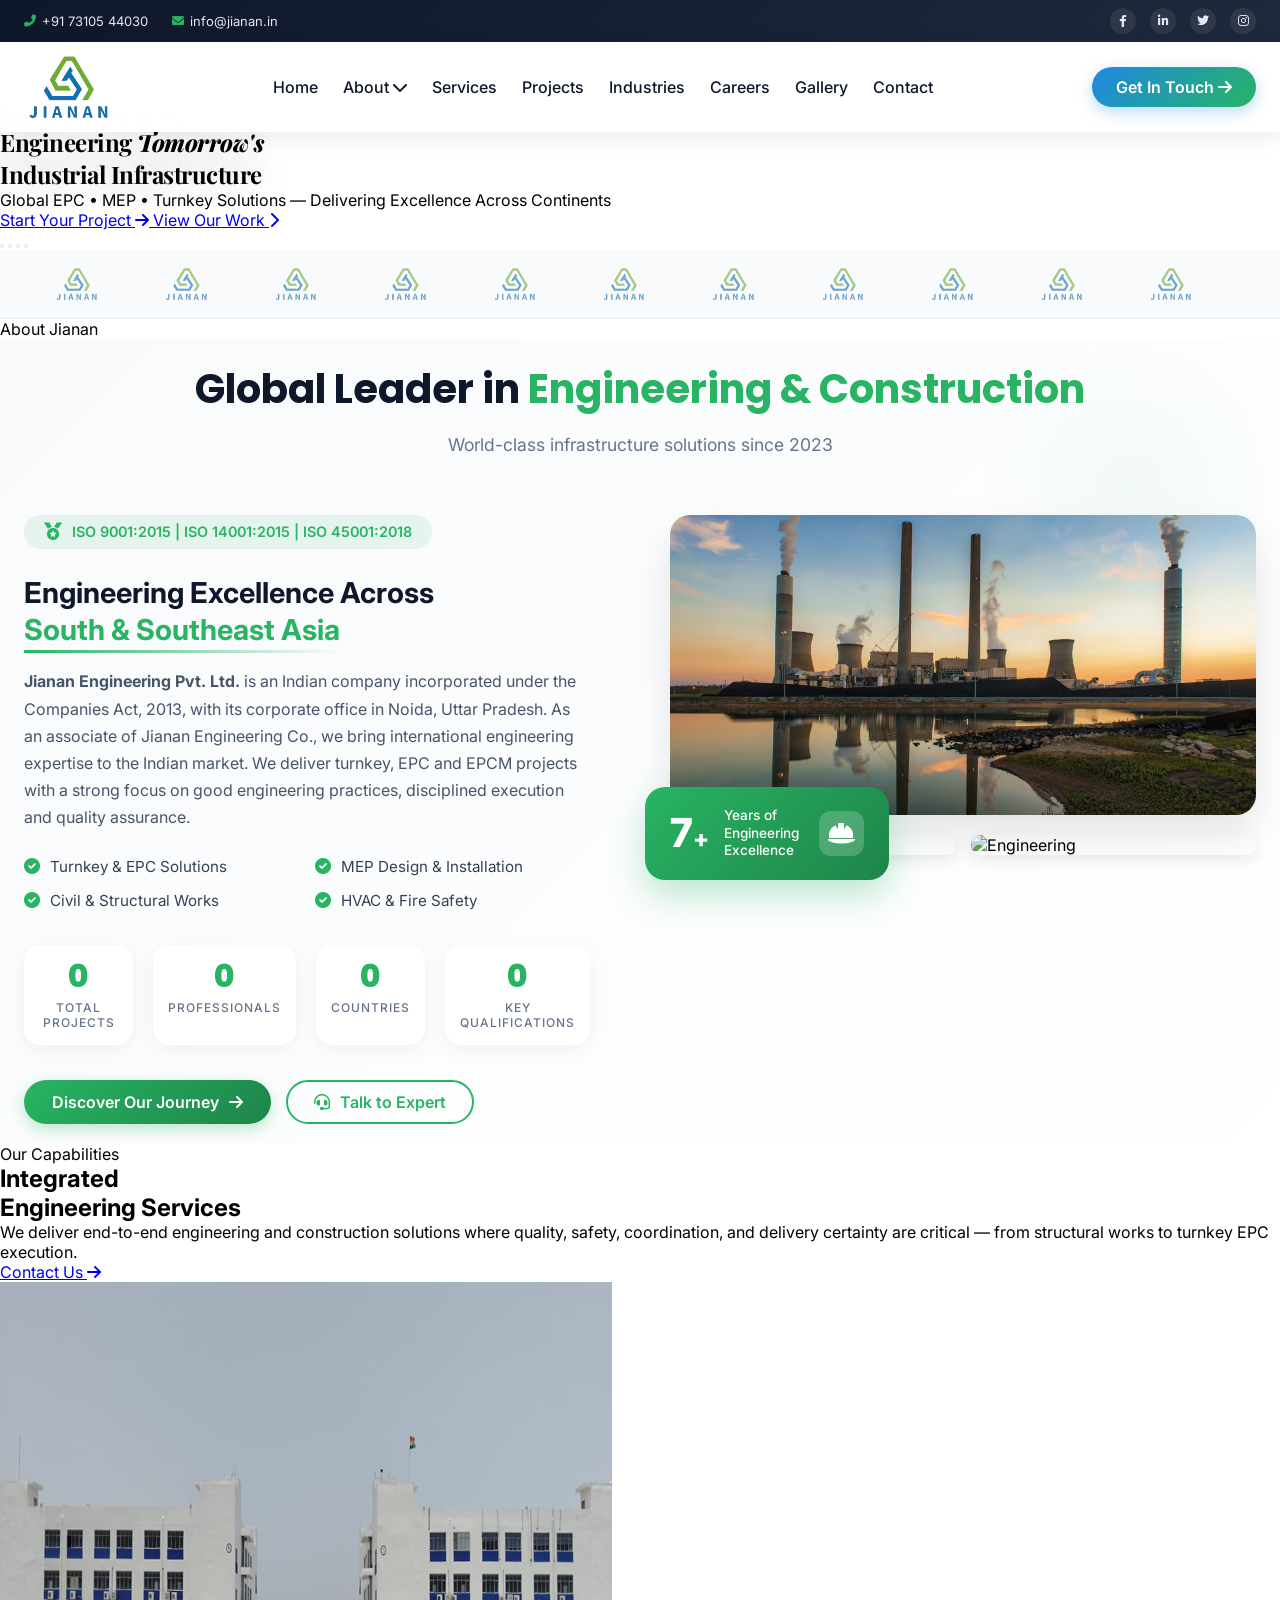
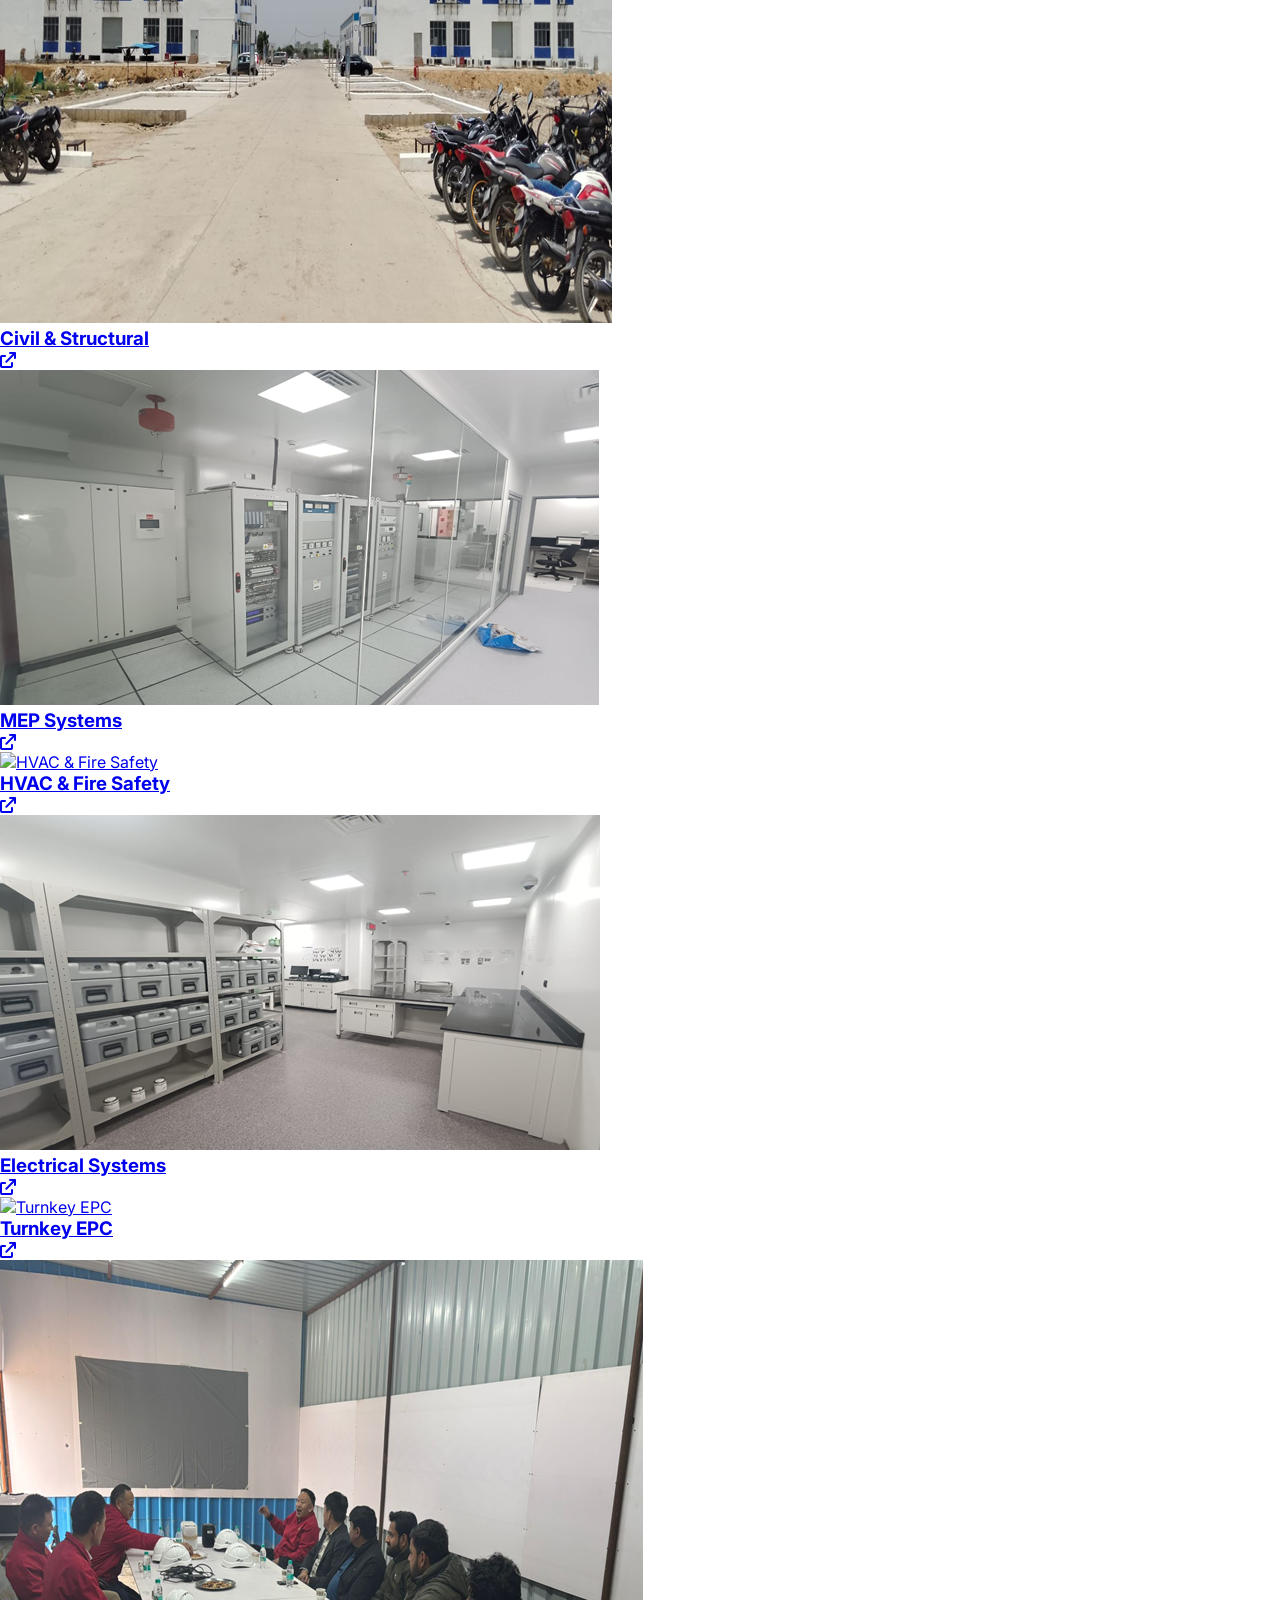
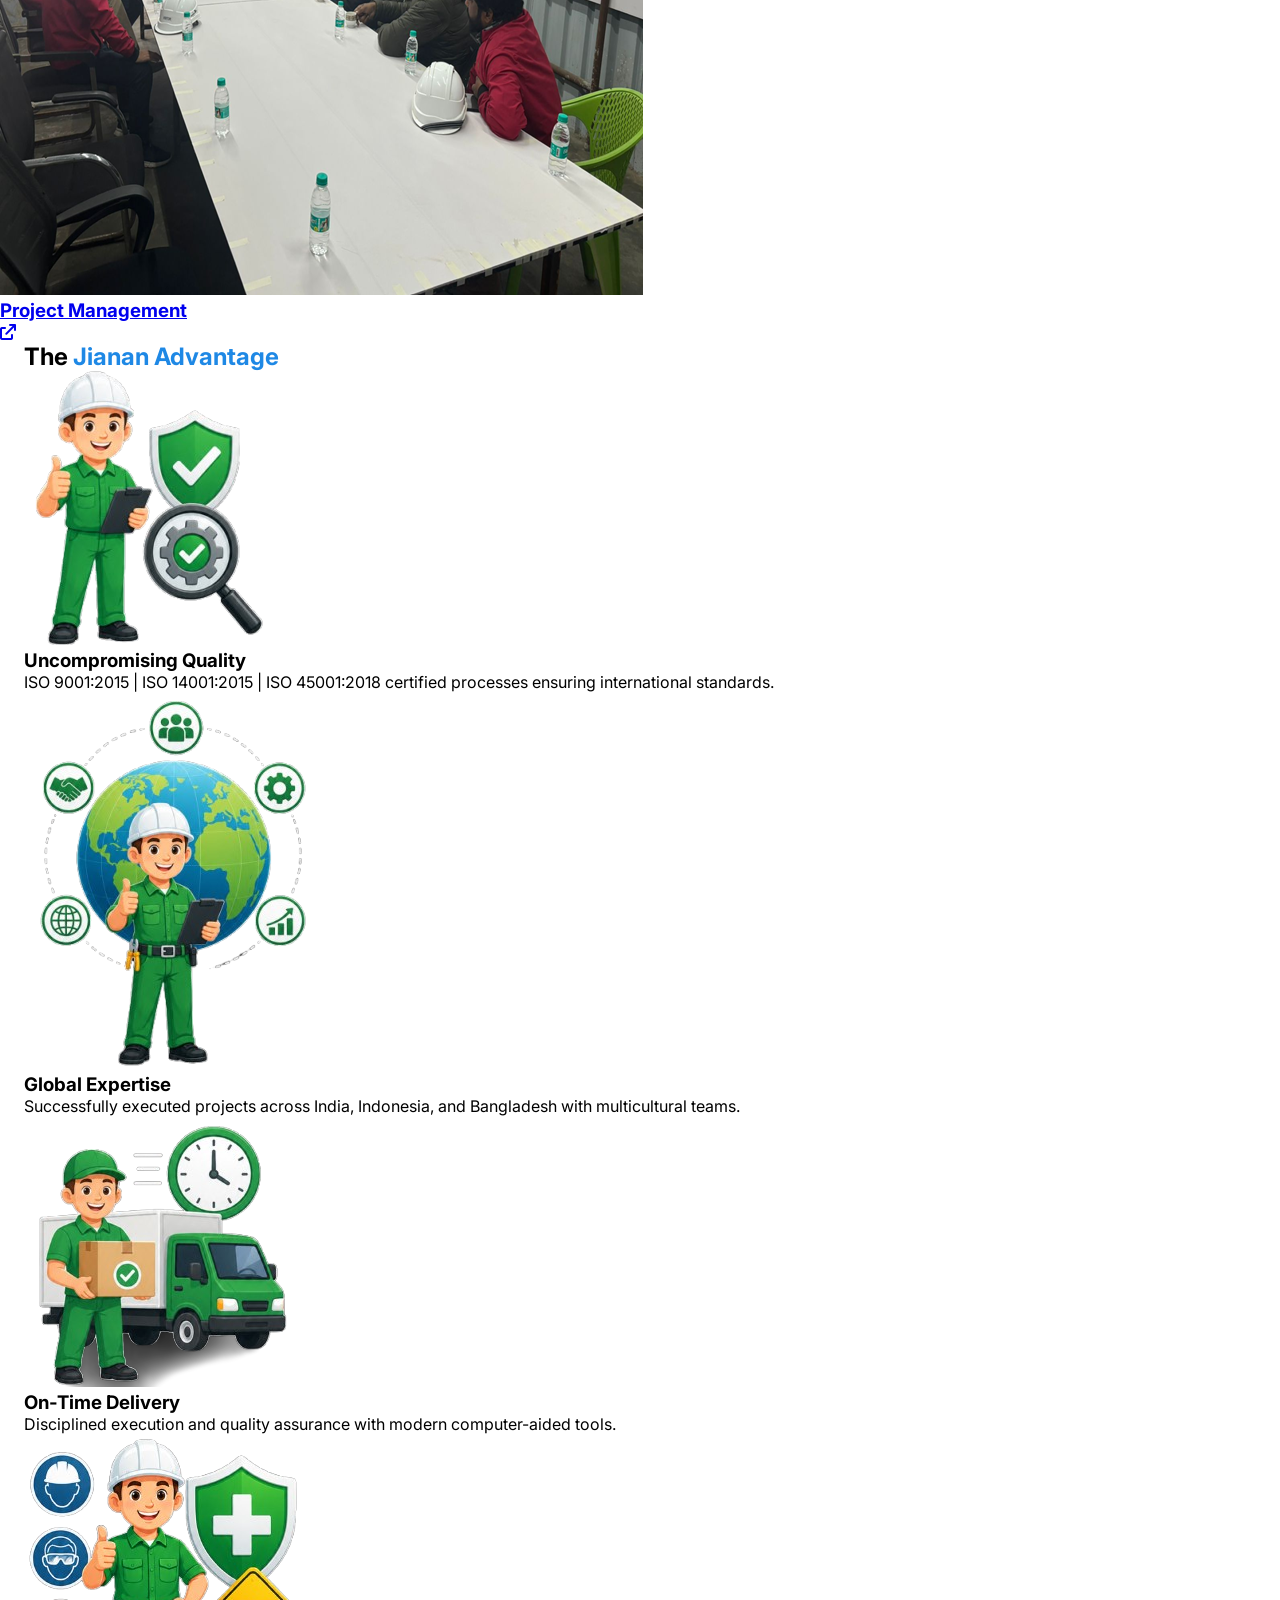
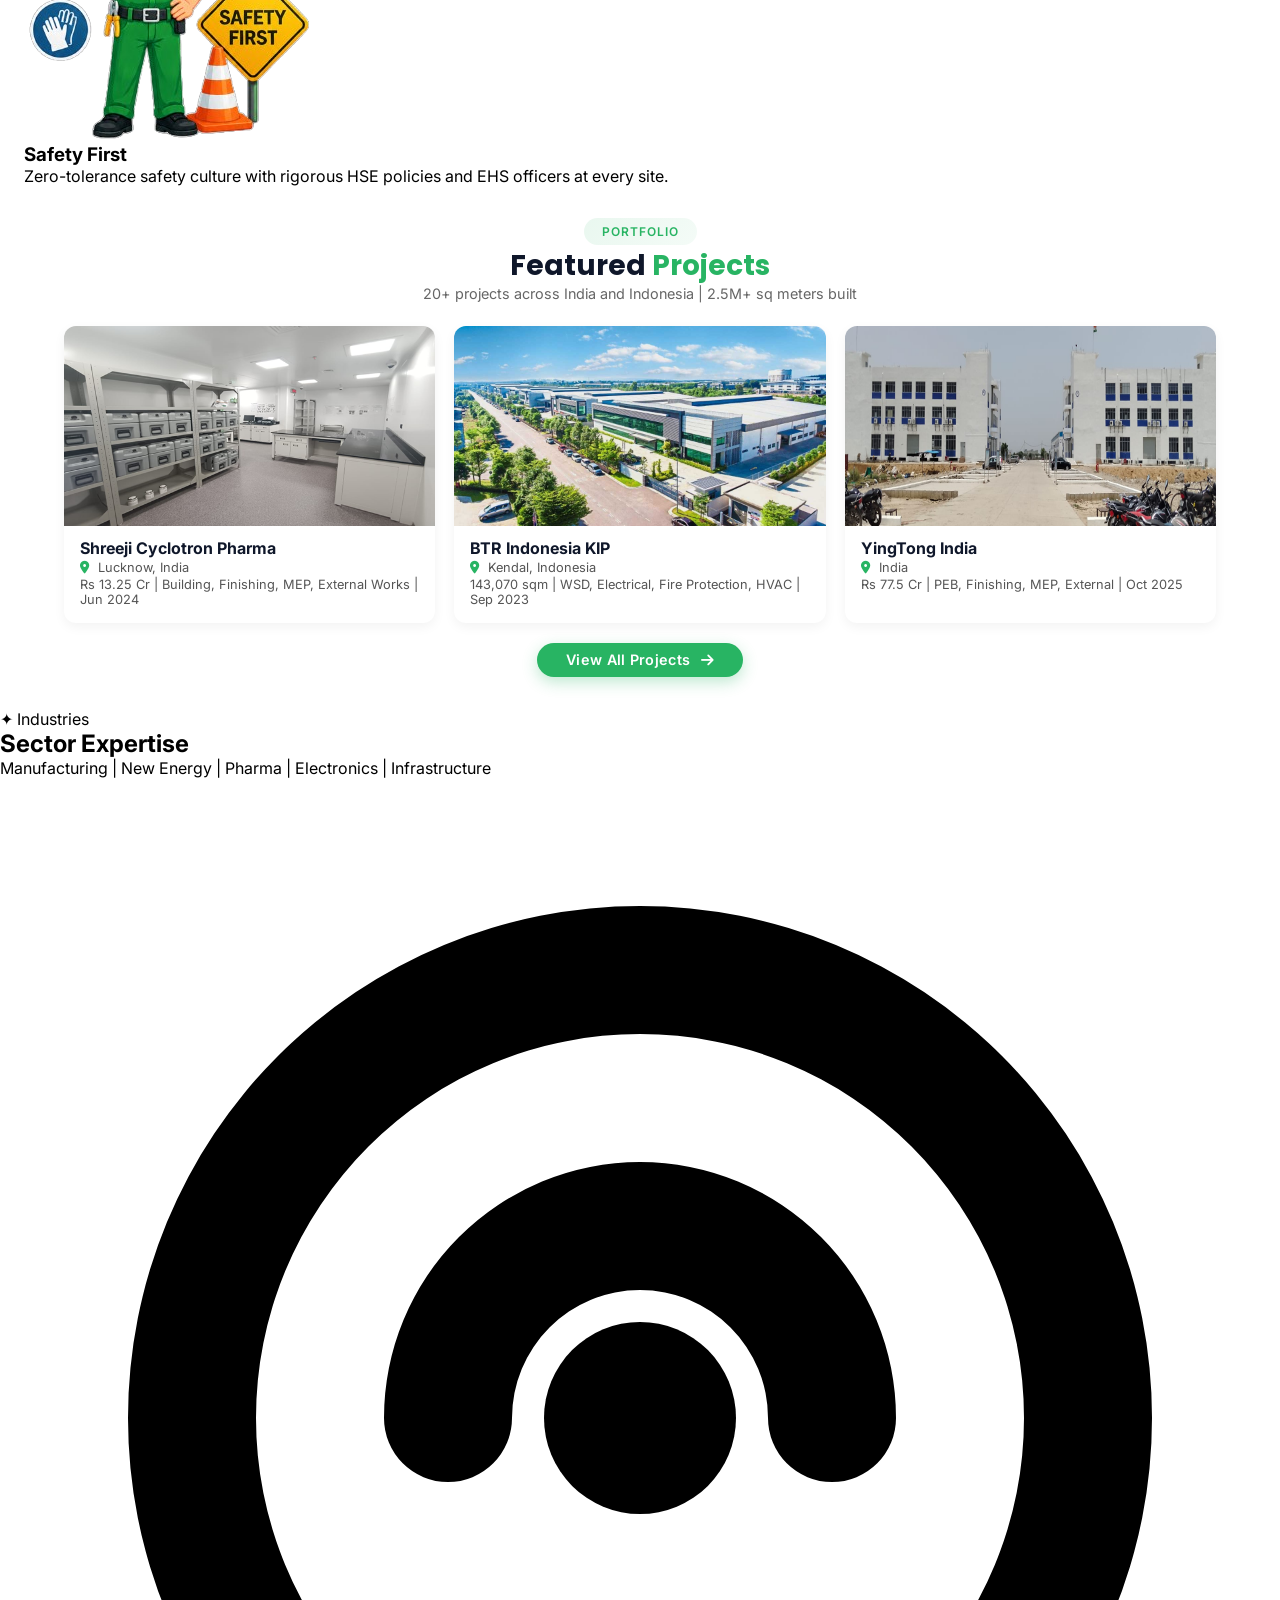
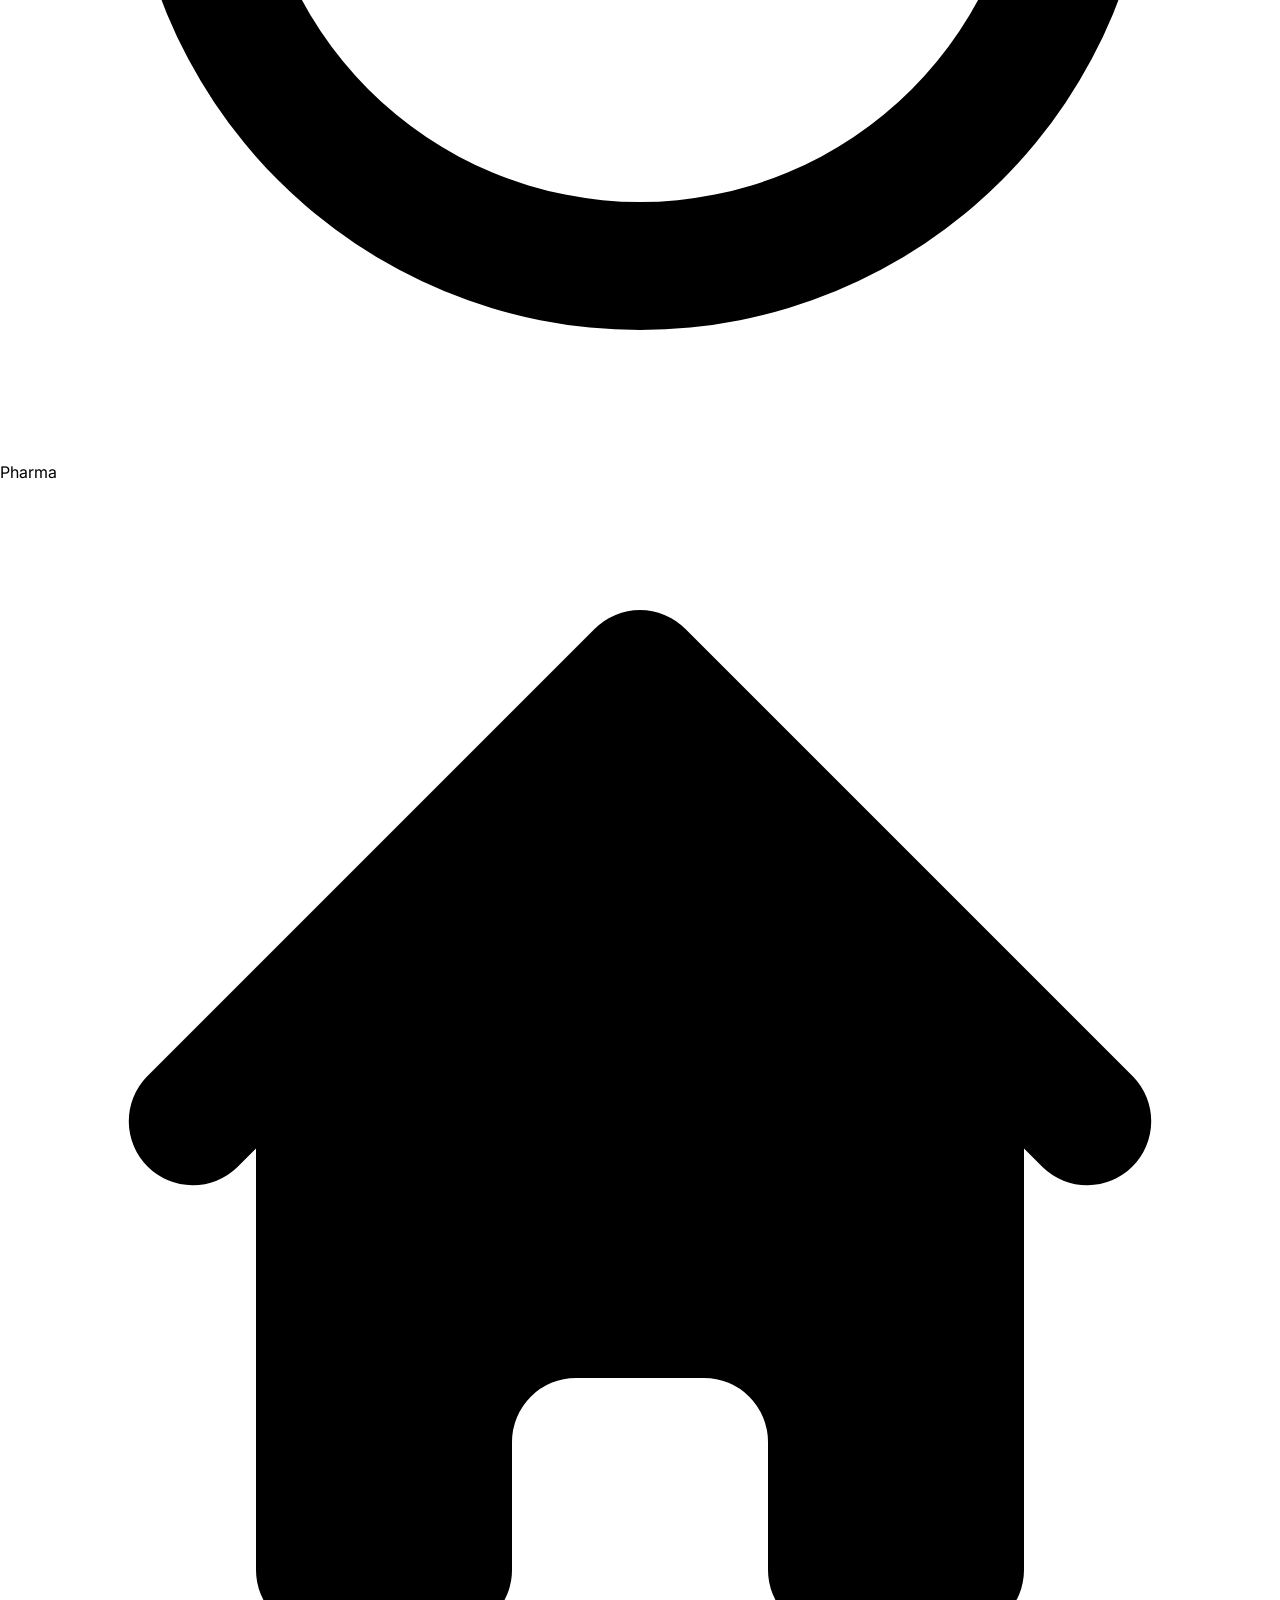
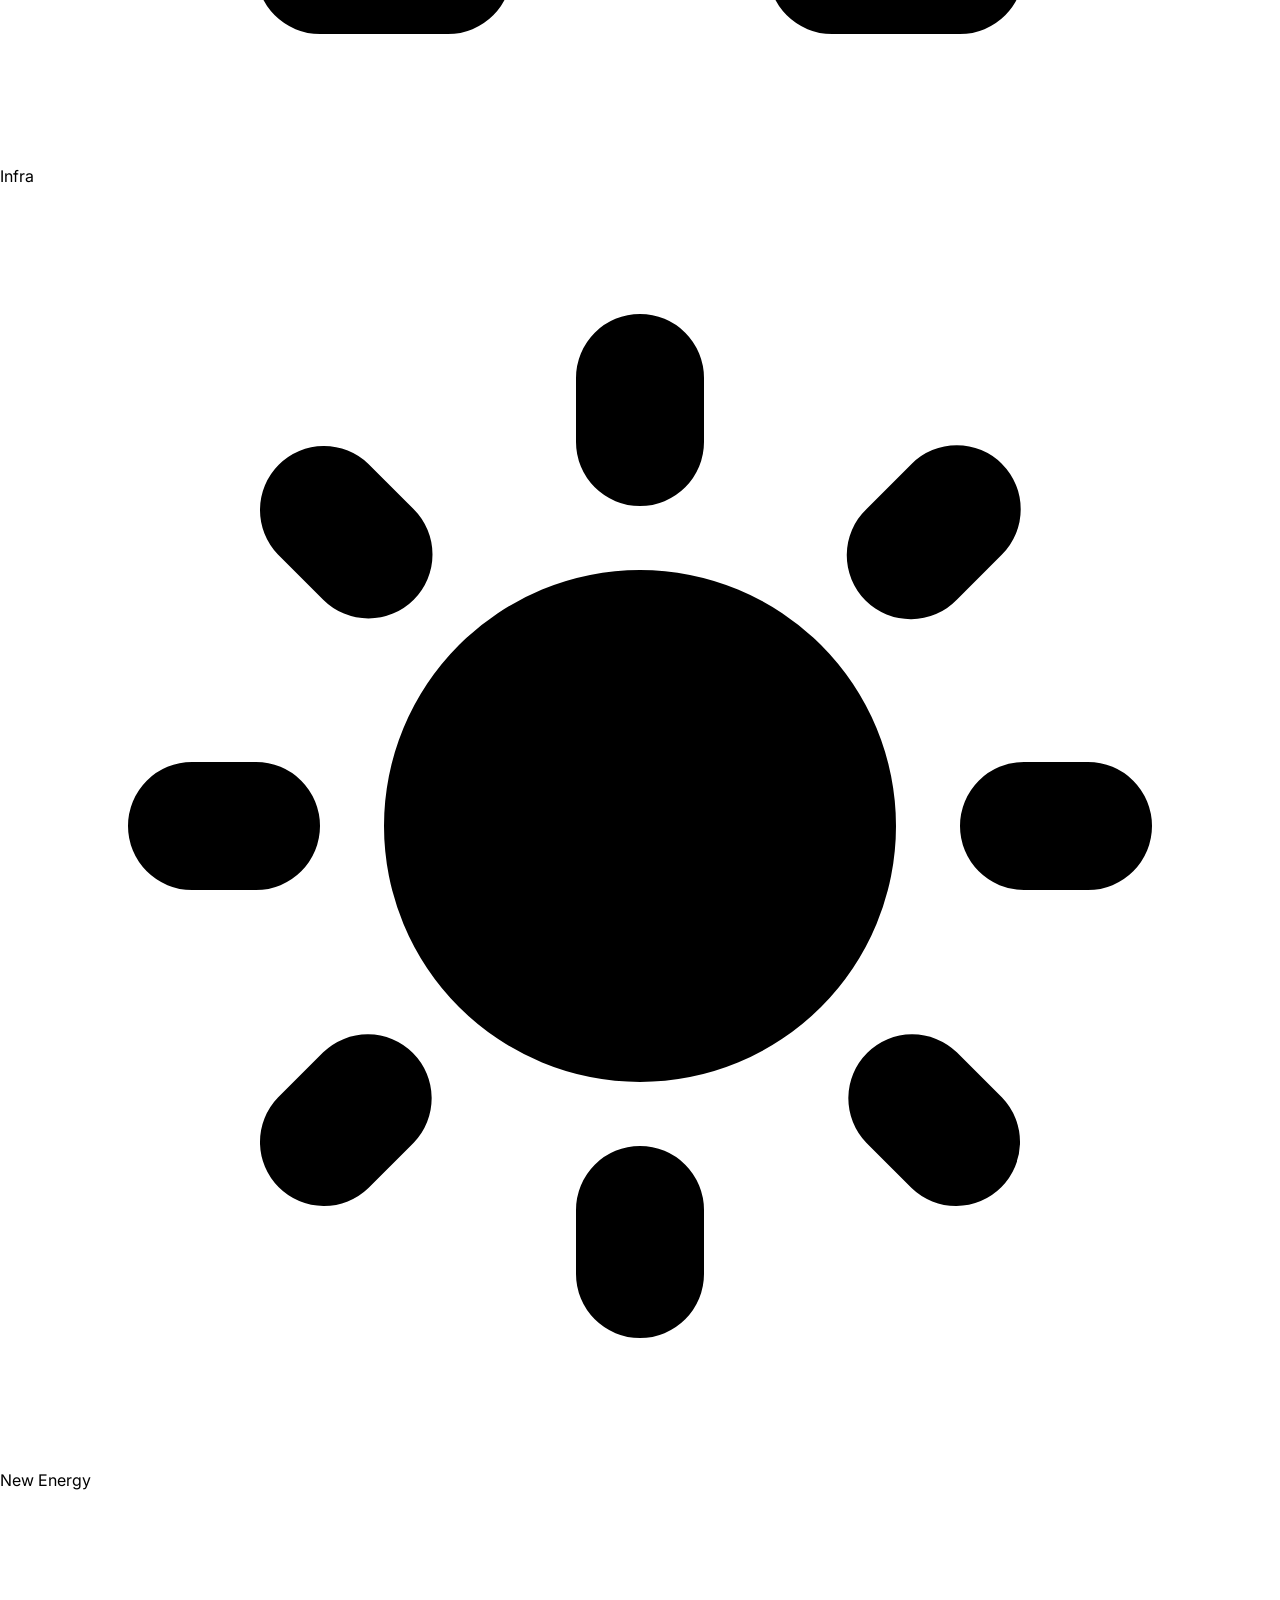
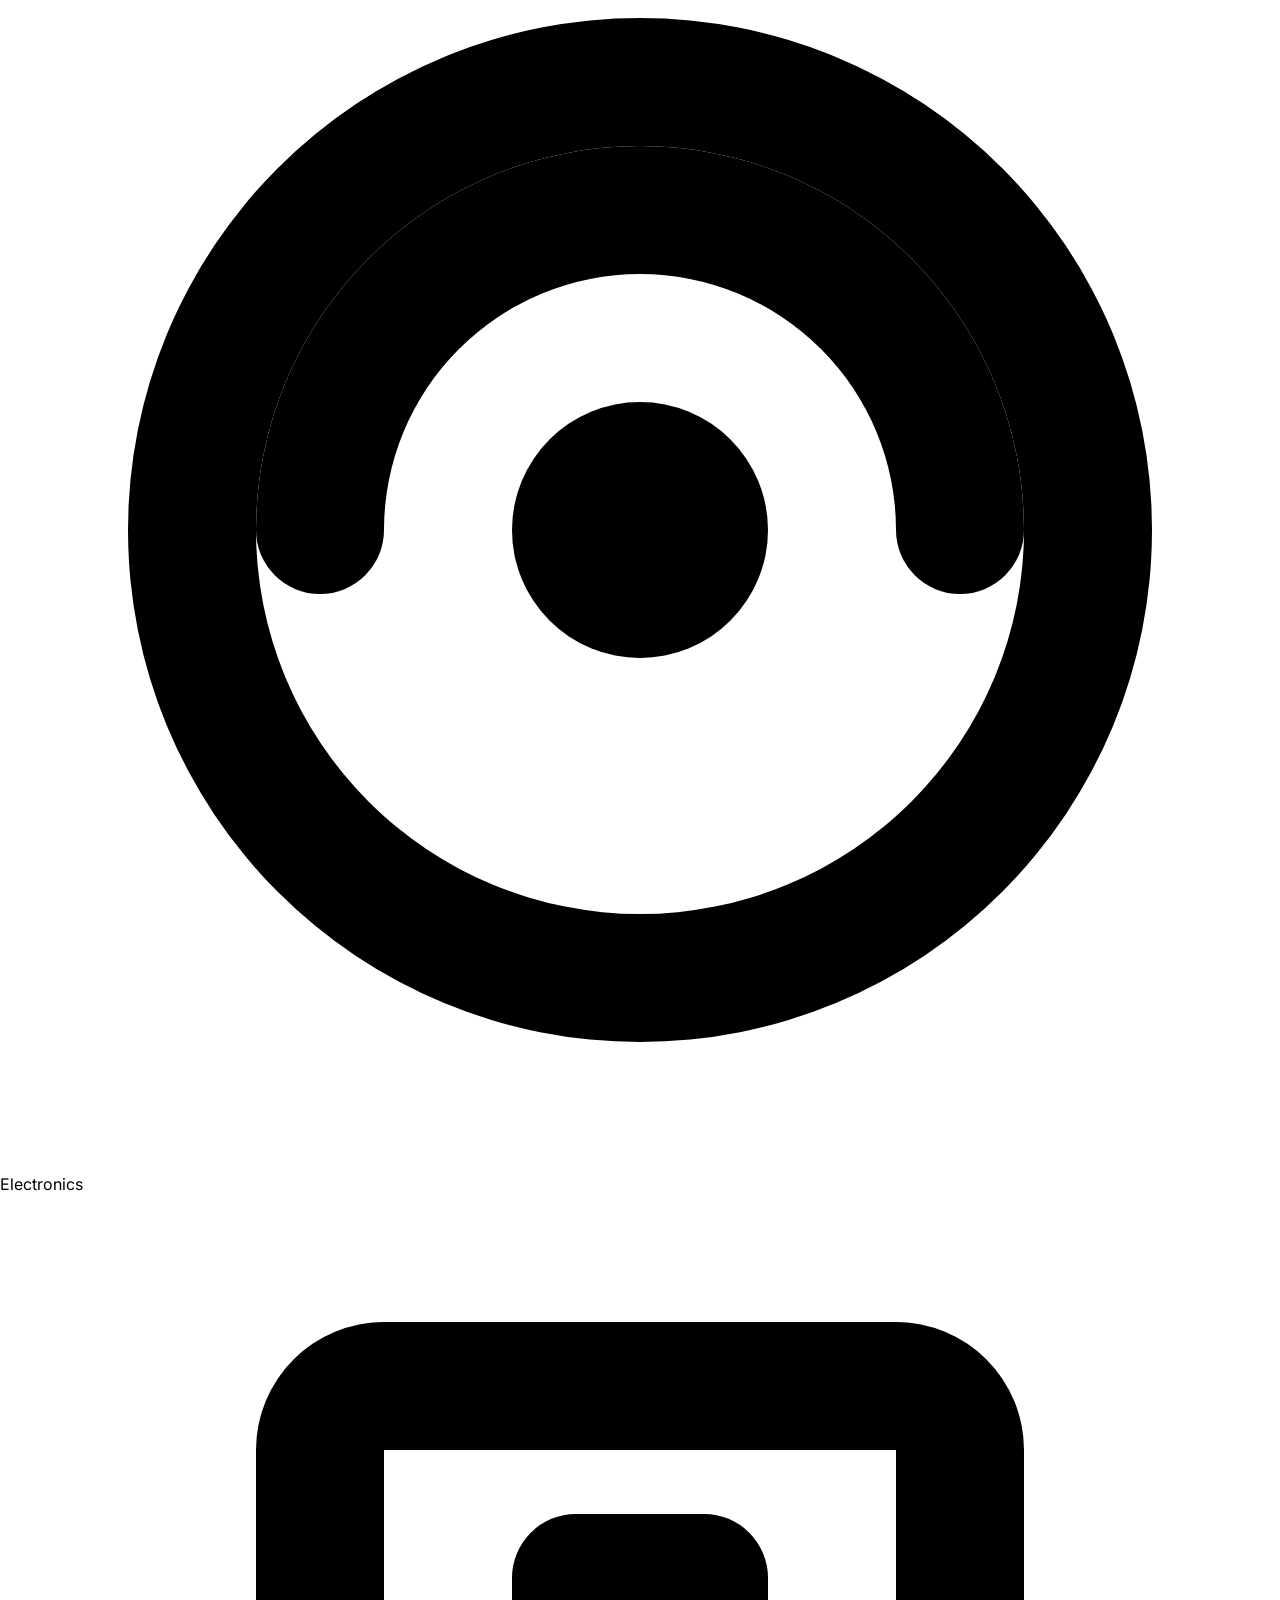
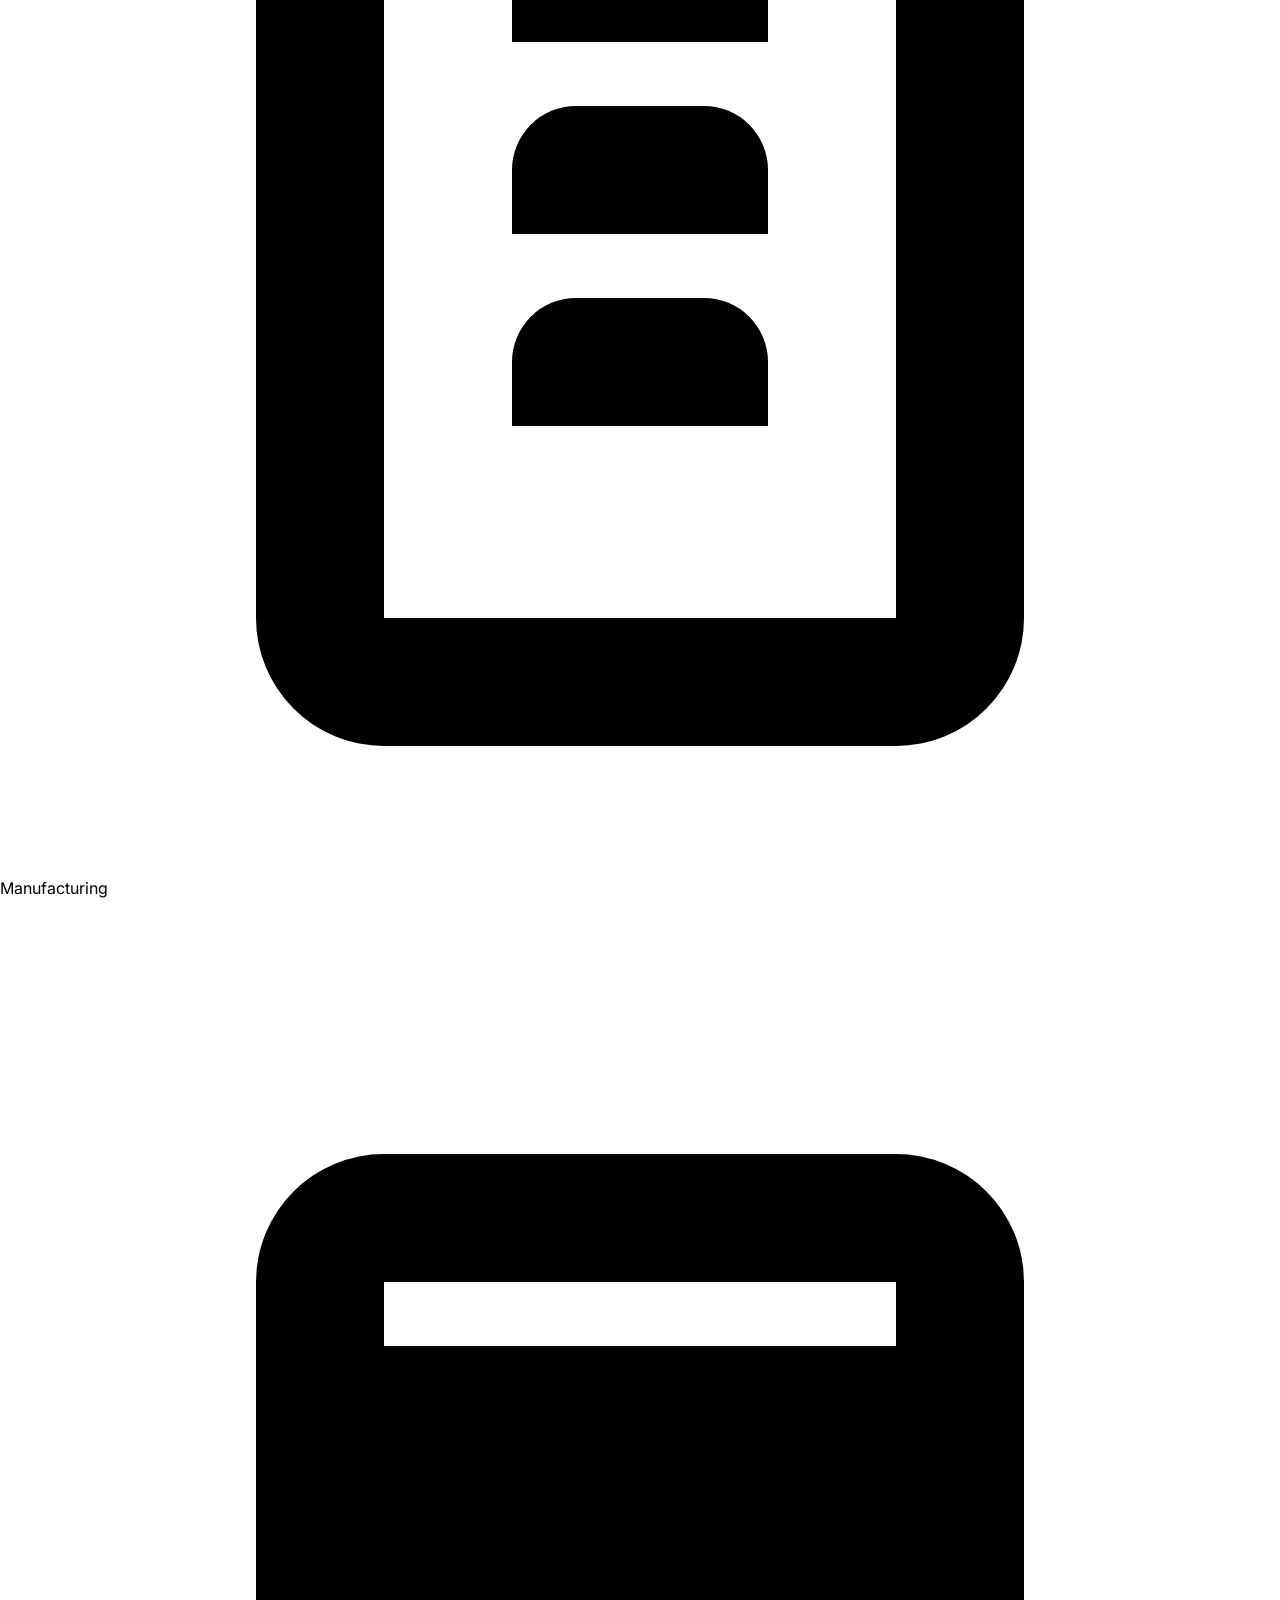
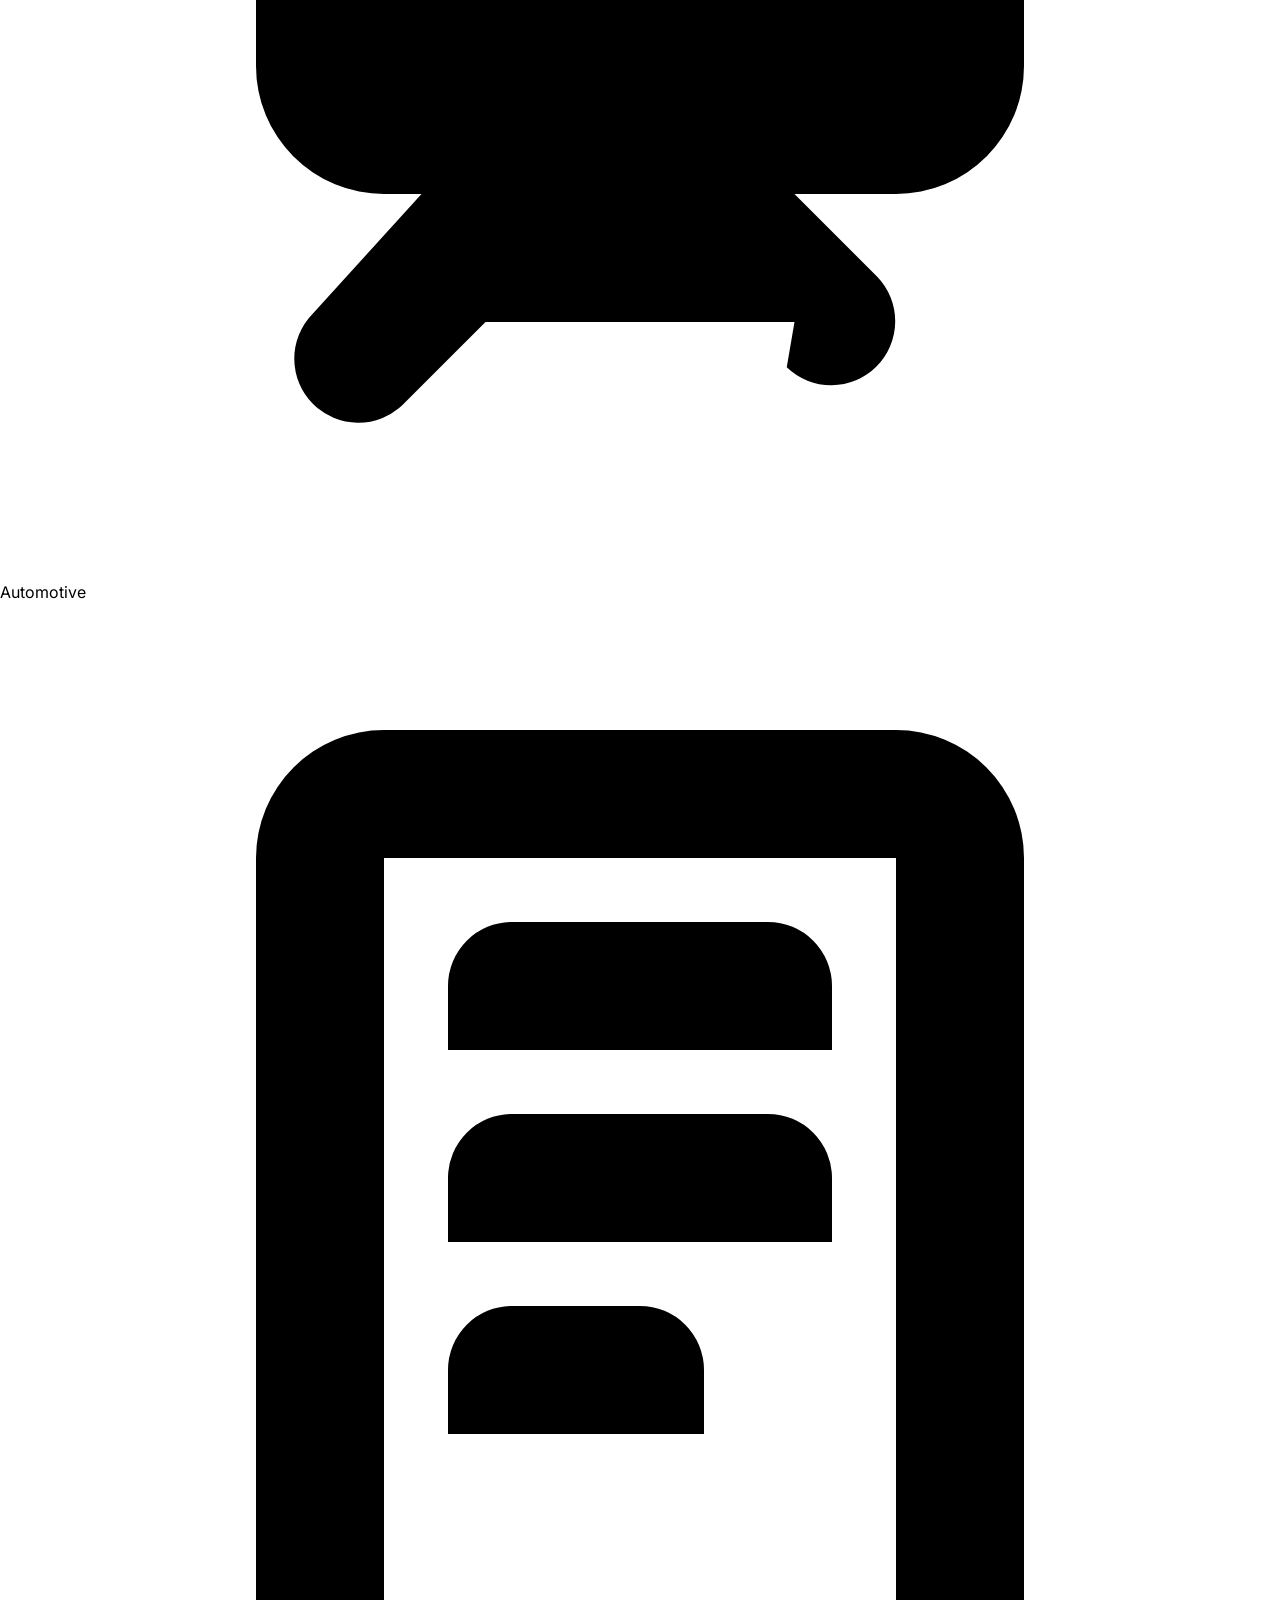
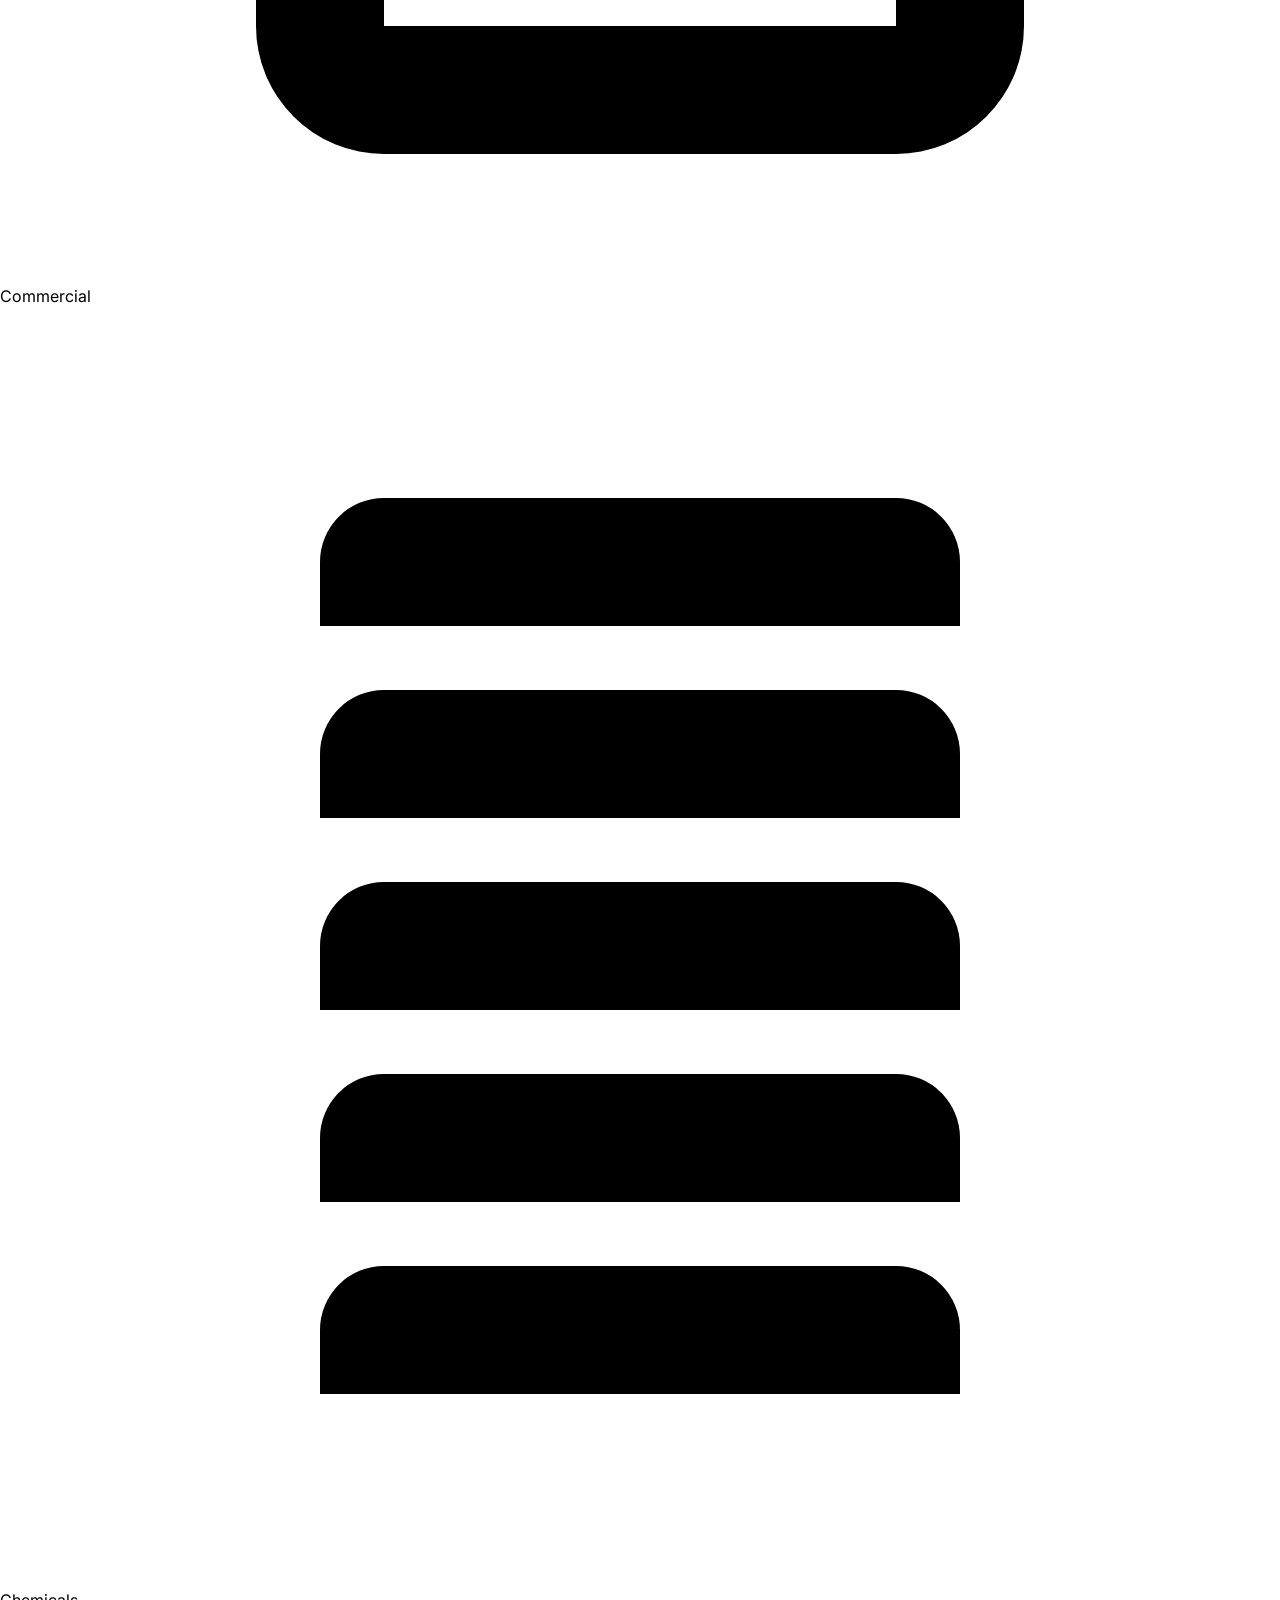
==== commit 8e2df151: "Update" ====
--- a/index.html
+++ b/index.html
@@ -1433,15 +1433,6 @@
 </head>
 <body>
 
-<!-- Loader -->
-<!-- <div class="loader" id="loader">
-  <div class="loader-content">
-    <div class="loader-logo">J</div>
-    <div class="loader-text">JIANAN ENGINEERING</div>
-    <div class="loader-bar"></div>
-  </div>
-</div> -->
-
 <!-- Scroll Progress -->
 <div class="scroll-progress" id="scrollProgress"></div>
 
@@ -1459,61 +1450,282 @@
 
 <main>
 
-<!-- Hero Banner -->
-<section class="relative h-[85vh] min-h-[570px] w-full overflow-hidden flex items-center justify-center" id="home">
+<!-- Hero Banner - Centered with Reduced Font Sizes -->
+<section class="relative h-[68vh] min-h-[460px] w-full overflow-hidden flex items-center justify-center" id="home">
   
-  <!-- Sliding Banners -->
-  <div class="absolute inset-0 z-0">
-    <div class="slide absolute inset-0 bg-cover bg-center transition-opacity duration-1000 ease-in-out opacity-0" style="background-image: url('https://images.pexels.com/photos/1216589/pexels-photo-1216589.jpeg?auto=compress&cs=tinysrgb&w=1920&h=1080&fit=crop');"></div>
-    <div class="slide absolute inset-0 bg-cover bg-center transition-opacity duration-1000 ease-in-out opacity-0" style="background-image: url('https://images.pexels.com/photos/210182/pexels-photo-210182.jpeg?auto=compress&cs=tinysrgb&w=1920&h=1080&fit=crop');"></div>
-    <div class="slide absolute inset-0 bg-cover bg-center transition-opacity duration-1000 ease-in-out opacity-0" style="background-image: url('https://images.pexels.com/photos/257736/pexels-photo-257736.jpeg?auto=compress&cs=tinysrgb&w=1920&h=1080&fit=crop');"></div>
-    <div class="slide absolute inset-0 bg-cover bg-center transition-opacity duration-1000 ease-in-out opacity-0" style="background-image: url('https://images.pexels.com/photos/4483610/pexels-photo-4483610.jpeg?auto=compress&cs=tinysrgb&w=1920&h=1080&fit=crop');"></div>
+  <div class="absolute inset-0 z-0" id="hero-slider">
+    
+    <!-- Slide 1 -->
+    <div class="slice-slide group active absolute inset-0 flex pointer-events-none z-10 [&.active]:z-20" data-img="./assets/images/Hero_b_1.png">
+      <div class="slice-panel flex-1 h-full bg-no-repeat [background-size:100vw_100%] [background-position:0%_0] opacity-0 -translate-y-full transition-all duration-500 ease-out delay-[0ms] group-[.active]:opacity-100 group-[.active]:translate-y-0"></div>
+      <div class="slice-panel flex-1 h-full bg-no-repeat [background-size:100vw_100%] [background-position:33.33%_0] opacity-0 -translate-y-full transition-all duration-500 ease-out delay-[60ms] group-[.active]:opacity-100 group-[.active]:translate-y-0"></div>
+      <div class="slice-panel flex-1 h-full bg-no-repeat [background-size:100vw_100%] [background-position:66.66%_0] opacity-0 -translate-y-full transition-all duration-500 ease-out delay-[120ms] group-[.active]:opacity-100 group-[.active]:translate-y-0"></div>
+      <div class="slice-panel flex-1 h-full bg-no-repeat [background-size:100vw_100%] [background-position:100%_0] opacity-0 -translate-y-full transition-all duration-500 ease-out delay-[180ms] group-[.active]:opacity-100 group-[.active]:translate-y-0"></div>
+    </div>
+
+    <!-- Slide 2 -->
+    <div class="slice-slide group absolute inset-0 flex pointer-events-none z-10 [&.active]:z-20" data-img="./assets/images/Hero_b_2.png">
+      <div class="slice-panel flex-1 h-full bg-no-repeat [background-size:100vw_100%] [background-position:0%_0] opacity-0 scale-y-0 origin-center transition-all duration-500 ease-out delay-[0ms] group-[.active]:opacity-100 group-[.active]:scale-y-100"></div>
+      <div class="slice-panel flex-1 h-full bg-no-repeat [background-size:100vw_100%] [background-position:33.33%_0] opacity-0 scale-y-0 origin-center transition-all duration-500 ease-out delay-[60ms] group-[.active]:opacity-100 group-[.active]:scale-y-100"></div>
+      <div class="slice-panel flex-1 h-full bg-no-repeat [background-size:100vw_100%] [background-position:66.66%_0] opacity-0 scale-y-0 origin-center transition-all duration-500 ease-out delay-[120ms] group-[.active]:opacity-100 group-[.active]:scale-y-100"></div>
+      <div class="slice-panel flex-1 h-full bg-no-repeat [background-size:100vw_100%] [background-position:100%_0] opacity-0 scale-y-0 origin-center transition-all duration-500 ease-out delay-[180ms] group-[.active]:opacity-100 group-[.active]:scale-y-100"></div>
+    </div>
+
+    <!-- Slide 3 -->
+    <div class="slice-slide group absolute inset-0 flex pointer-events-none z-10 [&.active]:z-20" data-img="./assets/images/Hero_b_3.png">
+      <div class="slice-panel flex-1 h-full bg-no-repeat [background-size:100vw_100%] [background-position:0%_0] opacity-0 -translate-x-full transition-all duration-500 ease-out delay-[0ms] group-[.active]:opacity-100 group-[.active]:translate-x-0"></div>
+      <div class="slice-panel flex-1 h-full bg-no-repeat [background-size:100vw_100%] [background-position:33.33%_0] opacity-0 translate-x-full transition-all duration-500 ease-out delay-[60ms] group-[.active]:opacity-100 group-[.active]:translate-x-0"></div>
+      <div class="slice-panel flex-1 h-full bg-no-repeat [background-size:100vw_100%] [background-position:66.66%_0] opacity-0 -translate-x-full transition-all duration-500 ease-out delay-[120ms] group-[.active]:opacity-100 group-[.active]:translate-x-0"></div>
+      <div class="slice-panel flex-1 h-full bg-no-repeat [background-size:100vw_100%] [background-position:100%_0] opacity-0 translate-x-full transition-all duration-500 ease-out delay-[180ms] group-[.active]:opacity-100 group-[.active]:translate-x-0"></div>
+    </div>
+
+    <!-- Slide 4 -->
+    <div class="slice-slide group absolute inset-0 flex pointer-events-none z-10 [&.active]:z-20" data-img="./assets/images/Hero_b_4.png">
+      <div class="slice-panel flex-1 h-full bg-no-repeat [background-size:100vw_100%] [background-position:0%_0] opacity-0 translate-y-full transition-all duration-500 ease-out delay-[180ms] group-[.active]:opacity-100 group-[.active]:translate-y-0"></div>
+      <div class="slice-panel flex-1 h-full bg-no-repeat [background-size:100vw_100%] [background-position:33.33%_0] opacity-0 translate-y-full transition-all duration-500 ease-out delay-[120ms] group-[.active]:opacity-100 group-[.active]:translate-y-0"></div>
+      <div class="slice-panel flex-1 h-full bg-no-repeat [background-size:100vw_100%] [background-position:66.66%_0] opacity-0 translate-y-full transition-all duration-500 ease-out delay-[60ms] group-[.active]:opacity-100 group-[.active]:translate-y-0"></div>
+      <div class="slice-panel flex-1 h-full bg-no-repeat [background-size:100vw_100%] [background-position:100%_0] opacity-0 translate-y-full transition-all duration-500 ease-out delay-[0ms] group-[.active]:opacity-100 group-[.active]:translate-y-0"></div>
+    </div>
+
   </div>
 
   <!-- Dark Overlay -->
-  <div class="absolute inset-0 bg-gradient-to-br from-black/70 via-black/50 to-black/70 z-10"></div>
-
-  <!-- Hero Content -->
- <!-- Hero Content - FIXED CENTERING with MORE TOP PADDING -->
-<div class="absolute inset-0 z-20 flex items-center justify-center">
-  <div class="text-center px-4 max-w-4xl mx-auto animate-fade-in-up" style="padding-top: 120px;">
-    <!-- Badge -->
-    <div class="inline-flex items-center gap-2 bg-emerald-500/20 backdrop-blur-sm border border-emerald-500/40 rounded-full px-4 py-1.5 mb-5">
-      <span class="w-2 h-2 bg-emerald-400 rounded-full animate-pulse"></span>
-      <span class="text-emerald-400 text-xs font-semibold tracking-wider uppercase">Build Smart. Build Strong.</span>
-    </div>
-
-    <!-- Title -->
-    <h1 class="text-4xl sm:text-5xl md:text-6xl font-bold text-white leading-tight mb-4">
-      Engineering <span class="text-emerald-400">Tomorrow's</span><br />
-      Industrial Infrastructure
-    </h1>
-
-    <!-- Subtitle -->
-    <p class="text-base sm:text-lg text-gray-200 max-w-2xl mx-auto mb-8 leading-relaxed">
-      Global EPC • MEP • Turnkey Solutions — Delivering Excellence Across Continents
-    </p>
-
-    <!-- Buttons -->
-    <div class="flex flex-col sm:flex-row gap-4 justify-center mb-12">
-      <a href="#contact" class="inline-flex items-center justify-center gap-2 bg-emerald-500 hover:bg-emerald-600 text-white font-semibold px-6 py-3 rounded-full transition-all duration-300 transform hover:scale-105 shadow-lg">
-        Start Your Project <i class="fas fa-arrow-right text-sm"></i>
-      </a>
-      <a href="#projects" class="inline-flex items-center justify-center gap-2 border-2 border-white/80 hover:bg-white/10 text-white font-semibold px-6 py-3 rounded-full transition-all duration-300 backdrop-blur-sm">
-        View Our Work <i class="fas fa-chevron-right text-sm"></i>
-      </a>
+  <div class="absolute inset-0 bg-gradient-to-br from-black/70 via-black/40 to-black/70 z-10"></div>
+
+  <!-- Hero Content - Perfectly Centered -->
+  <div class="absolute inset-0 z-20 flex items-center justify-center">
+    <div class="text-center px-4 max-w-4xl mx-auto">
+
+      <!-- Badge -->
+      <div class="inline-flex items-center gap-2 bg-emerald-500/20 backdrop-blur-sm border border-emerald-500/40 rounded-full px-3 py-1 mb-3">
+        <span class="w-1.5 h-1.5 bg-emerald-400 rounded-full animate-pulse"></span>
+        <span class="text-emerald-400 text-[9px] sm:text-[10px] font-semibold tracking-[0.12em] uppercase font-body">
+          Build Smart. Build Strong.
+        </span>
+      </div>
+
+      <!-- Title - Reduced -->
+      <h1 class="text-2xl sm:text-3xl md:text-4xl lg:text-5xl font-bold text-white leading-[1.1] mb-3 font-heading">
+        Engineering <span class="text-emerald-400">Tomorrow's</span><br class="hidden sm:block" />
+        <span class="text-white/90">Industrial Infrastructure</span>
+      </h1>
+
+      <!-- Subtitle - Reduced -->
+      <p class="text-xs sm:text-sm md:text-base text-gray-300 max-w-2xl mx-auto mb-6 leading-relaxed font-body font-light tracking-wide">
+        Global EPC • MEP • Turnkey Solutions — Delivering Excellence Across Continents
+      </p>
+
+      <!-- Buttons -->
+      <div class="flex flex-col sm:flex-row gap-3 justify-center">
+        <a href="#contact" class="inline-flex items-center justify-center gap-2 bg-emerald-500 hover:bg-emerald-600 text-white font-semibold px-7 py-3 rounded-full transition-all duration-300 transform hover:scale-105 shadow-lg shadow-emerald-500/30 font-body text-[11px] sm:text-xs tracking-wide">
+          Start Your Project
+          <i class="fas fa-arrow-right text-[9px]"></i>
+        </a>
+        <a href="#projects" class="inline-flex items-center justify-center gap-2 border-2 border-white/70 hover:bg-white/10 text-white font-semibold px-7 py-3 rounded-full transition-all duration-300 backdrop-blur-sm font-body text-[11px] sm:text-xs tracking-wide">
+          View Our Work
+          <i class="fas fa-chevron-right text-[9px]"></i>
+        </a>
+      </div>
+
     </div>
   </div>
-</div>
 
   <!-- Slide Navigation Dots -->
-  <div class="absolute bottom-6 right-6 z-20 flex gap-2">
-    <button class="dot w-2 h-2 rounded-full bg-white/40 transition-all duration-300 hover:bg-emerald-400 focus:outline-none" data-slide="0"></button>
-    <button class="dot w-2 h-2 rounded-full bg-white/40 transition-all duration-300 hover:bg-emerald-400 focus:outline-none" data-slide="1"></button>
-    <button class="dot w-2 h-2 rounded-full bg-white/40 transition-all duration-300 hover:bg-emerald-400 focus:outline-none" data-slide="2"></button>
-    <button class="dot w-2 h-2 rounded-full bg-white/40 transition-all duration-300 hover:bg-emerald-400 focus:outline-none" data-slide="3"></button>
+  <div class="absolute bottom-4 right-5 z-20 flex gap-1.5" id="hero-dots">
+    <button class="dot w-5 h-1.5 rounded-full bg-emerald-400 transition-all duration-300 focus:outline-none" data-slide="0"></button>
+    <button class="dot w-1.5 h-1.5 rounded-full bg-white/40 transition-all duration-300 hover:bg-emerald-400 focus:outline-none" data-slide="1"></button>
+    <button class="dot w-1.5 h-1.5 rounded-full bg-white/40 transition-all duration-300 hover:bg-emerald-400 focus:outline-none" data-slide="2"></button>
+    <button class="dot w-1.5 h-1.5 rounded-full bg-white/40 transition-all duration-300 hover:bg-emerald-400 focus:outline-none" data-slide="3"></button>
   </div>
+
 </section>
+
+<style>
+  /* ========================================
+     PROFESSIONAL FONT STYLING
+  ======================================== */
+  @import url('https://fonts.googleapis.com/css2?family=Inter:wght@300;400;500;600;700;800;900&family=Playfair+Display:ital,wght@0,400;0,600;0,700;0,800;0,900;1,700&display=swap');
+
+  /* Apply fonts to the hero section */
+  #home {
+    font-family: 'Inter', -apple-system, BlinkMacSystemFont, sans-serif;
+  }
+
+  /* Heading font - Playfair Display for elegance */
+  .font-heading {
+    font-family: 'Playfair Display', Georgia, 'Times New Roman', serif;
+    letter-spacing: -0.02em;
+  }
+
+  /* Body font - Inter for clean readability */
+  .font-body {
+    font-family: 'Inter', -apple-system, BlinkMacSystemFont, sans-serif;
+  }
+
+  /* Additional refinements for the hero text */
+  #home h1 {
+    text-shadow: 0 2px 40px rgba(0, 0, 0, 0.3);
+  }
+
+  #home h1 .text-emerald-400 {
+    font-style: italic;
+    font-weight: 800;
+  }
+
+  #home .badge-text {
+    letter-spacing: 0.15em;
+    font-weight: 600;
+  }
+
+  #home .subtitle-text {
+    font-weight: 300;
+    letter-spacing: 0.02em;
+  }
+
+  /* Button font styling */
+  #home .btn-text {
+    font-weight: 600;
+    letter-spacing: 0.03em;
+  }
+
+  /* Animation for fade-in-up */
+  @keyframes fadeInUp {
+    from {
+      opacity: 0;
+      transform: translateY(30px);
+    }
+    to {
+      opacity: 1;
+      transform: translateY(0);
+    }
+  }
+
+  .animate-fade-in-up {
+    animation: fadeInUp 1s ease-out forwards;
+  }
+
+  /* Responsive font adjustments */
+  @media (max-width: 640px) {
+    #home h1 {
+      font-size: 2.5rem;
+    }
+    #home .subtitle-text {
+      font-size: 1rem;
+    }
+  }
+
+  @media (min-width: 641px) and (max-width: 768px) {
+    #home h1 {
+      font-size: 3.2rem;
+    }
+  }
+
+  @media (min-width: 769px) and (max-width: 1024px) {
+    #home h1 {
+      font-size: 4.2rem;
+    }
+  }
+
+  /* Smooth hover for buttons */
+  #home .btn-primary {
+    background: linear-gradient(135deg, #10b981, #059669);
+    box-shadow: 0 8px 30px rgba(16, 185, 129, 0.35);
+  }
+
+  #home .btn-primary:hover {
+    transform: translateY(-3px) scale(1.02);
+    box-shadow: 0 12px 40px rgba(16, 185, 129, 0.45);
+  }
+
+  #home .btn-secondary {
+    border-color: rgba(255, 255, 255, 0.6);
+  }
+
+  #home .btn-secondary:hover {
+    background: rgba(255, 255, 255, 0.12);
+    border-color: rgba(255, 255, 255, 0.9);
+  }
+
+  /* Dot navigation styling */
+  #hero-dots .dot {
+    cursor: pointer;
+    transition: all 0.3s ease;
+  }
+
+  #hero-dots .dot:hover {
+    transform: scale(1.2);
+  }
+
+  #hero-dots .dot.active-dot {
+    width: 24px;
+    background: #10b981;
+  }
+</style>
+
+<!-- Script -->
+<script>
+  document.addEventListener('DOMContentLoaded', () => {
+    const slides = document.querySelectorAll('#hero-slider .slice-slide');
+    const dots = document.querySelectorAll('#hero-dots .dot');
+    let currentIndex = 0;
+    const intervalTime = 4000;
+    let slideInterval;
+
+    slides.forEach(slide => {
+      const imgUrl = slide.getAttribute('data-img');
+      const panels = slide.querySelectorAll('.slice-panel');
+      panels.forEach(panel => {
+        panel.style.backgroundImage = `url('${imgUrl}')`;
+      });
+    });
+
+    function goToSlide(index) {
+      slides.forEach((slide, idx) => {
+        if (idx === index) {
+          slide.classList.add('active');
+        } else {
+          slide.classList.remove('active');
+        }
+      });
+
+      dots.forEach((dot, idx) => {
+        if (idx === index) {
+          dot.classList.remove('w-2', 'bg-white/40');
+          dot.classList.add('w-6', 'bg-emerald-400');
+        } else {
+          dot.classList.remove('w-6', 'bg-emerald-400');
+          dot.classList.add('w-2', 'bg-white/40');
+        }
+      });
+
+      currentIndex = index;
+    }
+
+    function nextSlide() {
+      const nextIndex = (currentIndex + 1) % slides.length;
+      goToSlide(nextIndex);
+    }
+
+    function startTimer() {
+      slideInterval = setInterval(nextSlide, intervalTime);
+    }
+
+    function resetTimer() {
+      clearInterval(slideInterval);
+      startTimer();
+    }
+
+    dots.forEach((dot) => {
+      dot.addEventListener('click', (e) => {
+        const slideIndex = parseInt(e.currentTarget.getAttribute('data-slide'));
+        goToSlide(slideIndex);
+        resetTimer();
+      });
+    });
+
+    startTimer();
+  });
+</script>
 
   <!-- Client Logos Marquee - Pauses on hover with smooth effect - Compact -->
 <section class="clients-section">
@@ -1801,25 +2013,6 @@
     </div>
   </div>
 </section>
-
-<!-- Gold Divider -->
-<div class="relative py-5">
-  <div class="flex items-center justify-center gap-4">
-    <div class="flex-1 h-px bg-gradient-to-r from-transparent via-amber-400/80 to-amber-300/40 relative">
-      <div class="absolute right-0 top-1/2 -translate-y-1/2 w-2 h-2 bg-amber-400 rounded-full blur-sm"></div>
-    </div>
-    
-    <div class="flex items-center gap-3 px-4">
-      <span class="w-1.5 h-1.5 bg-amber-400 rotate-45"></span>
-      <span class="text-amber-500 text-[10px] font-semibold tracking-[0.2em] uppercase"></span>
-      <span class="w-1.5 h-1.5 bg-amber-400 rotate-45"></span>
-    </div>
-    
-    <div class="flex-1 h-px bg-gradient-to-l from-transparent via-amber-400/80 to-amber-300/40 relative">
-      <div class="absolute left-0 top-1/2 -translate-y-1/2 w-2 h-2 bg-amber-400 rounded-full blur-sm"></div>
-    </div>
-  </div>
-</div>
 
 <!-- Why Jianan - Redesigned to match Elite Endeavor style with images -->
 <section class="pt-8 pb-16 bg-[#e8f5e9]">
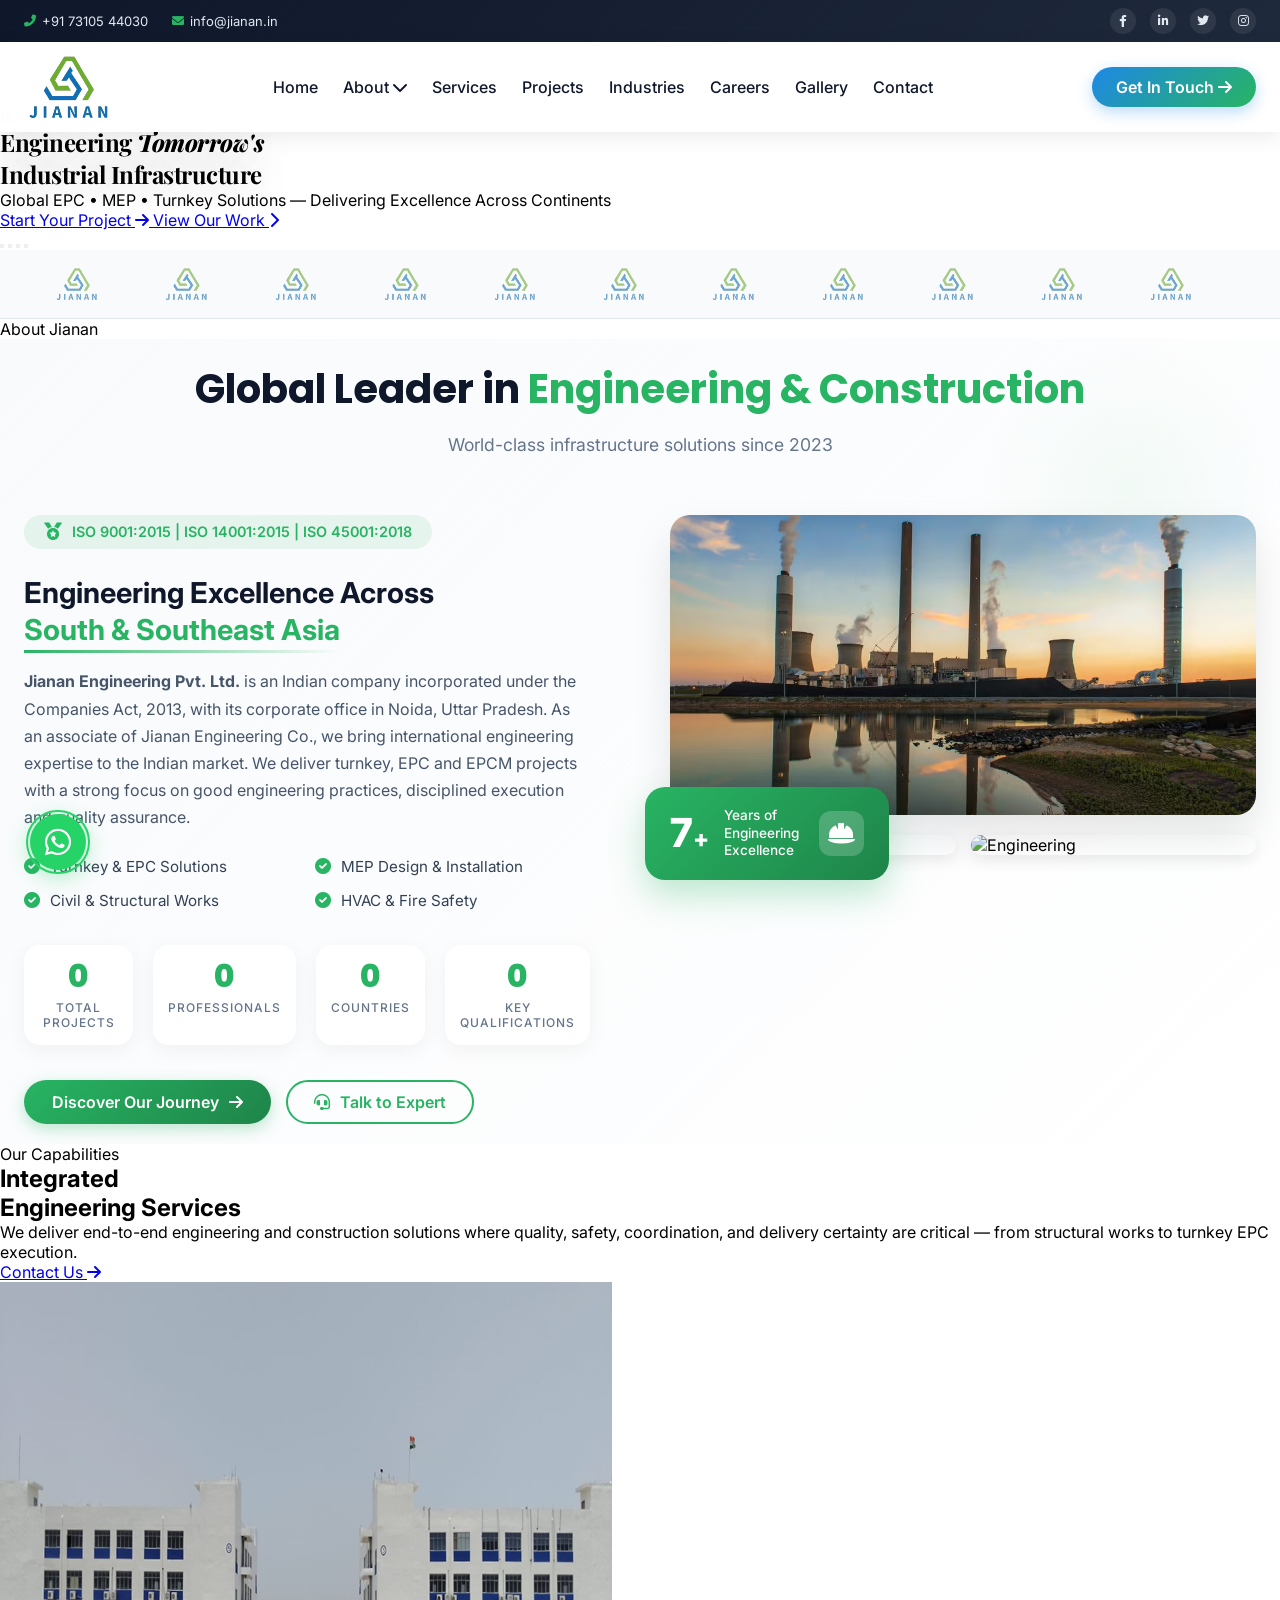
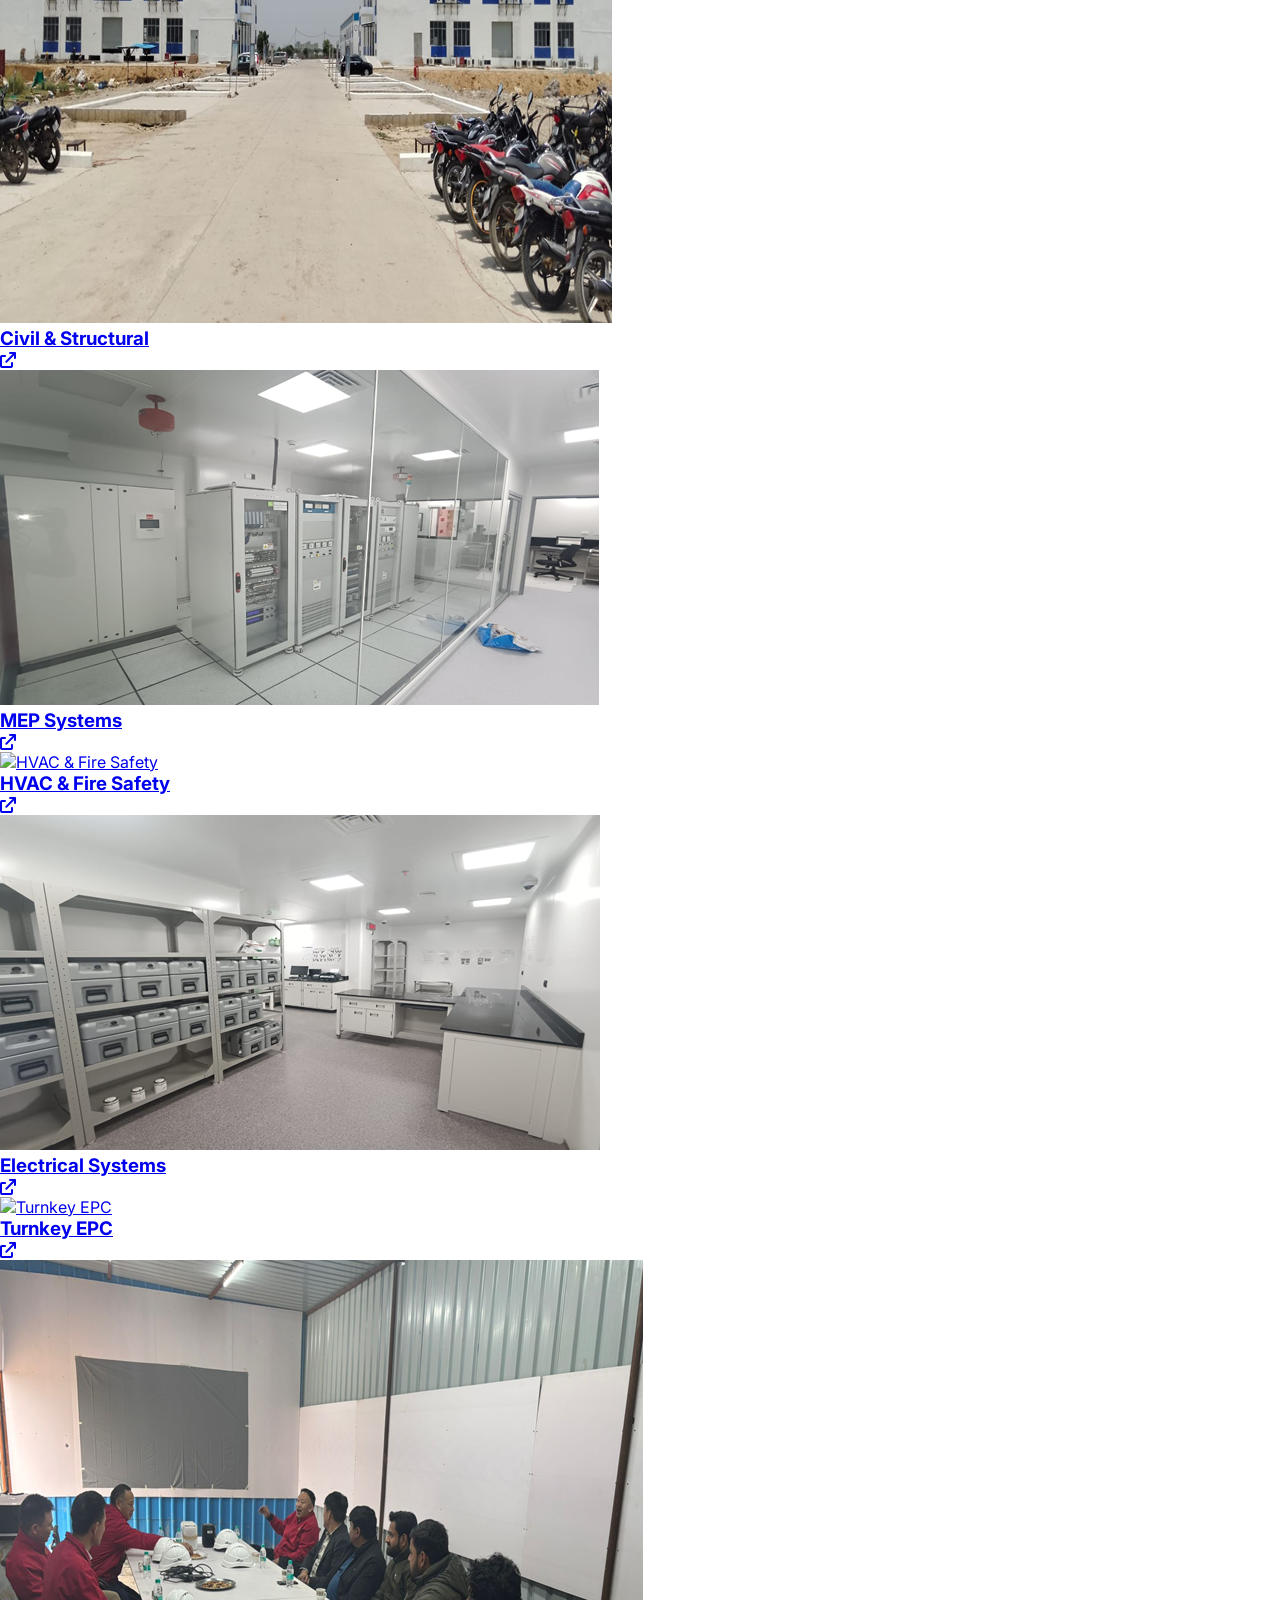
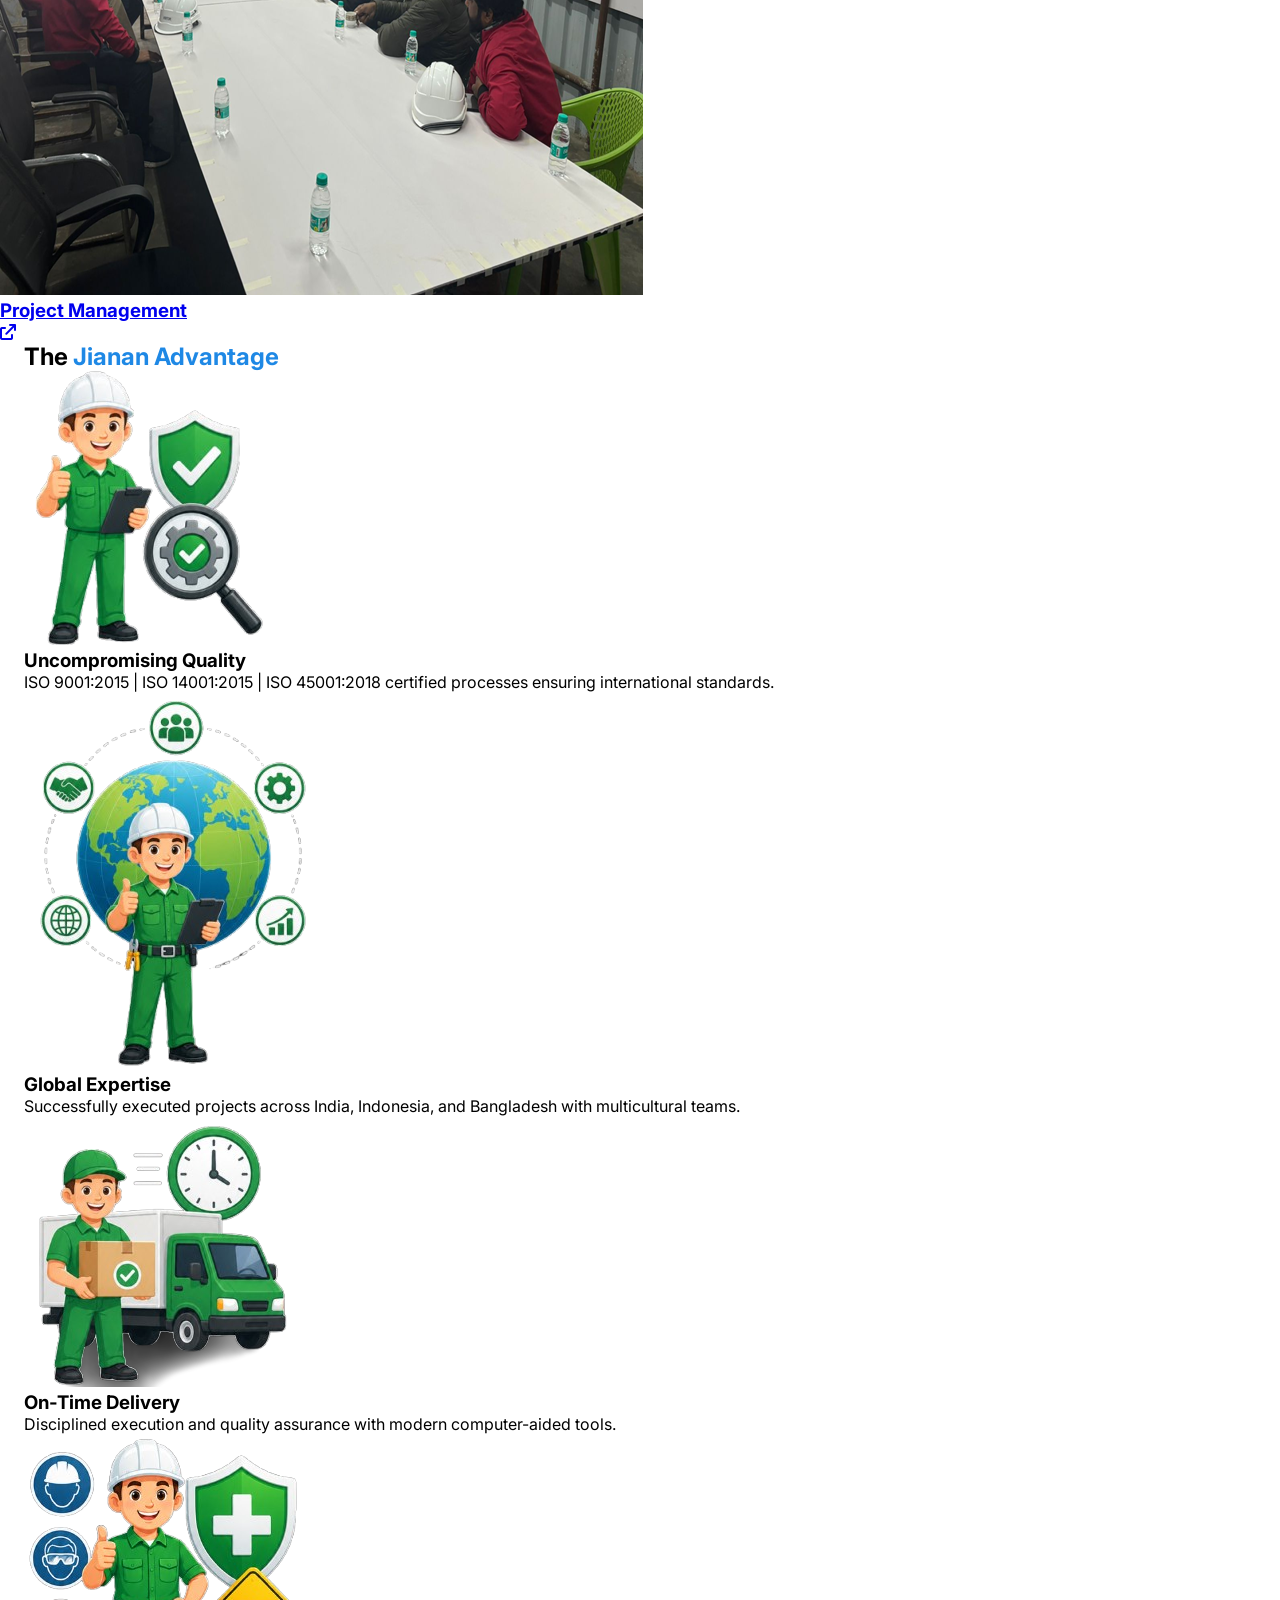
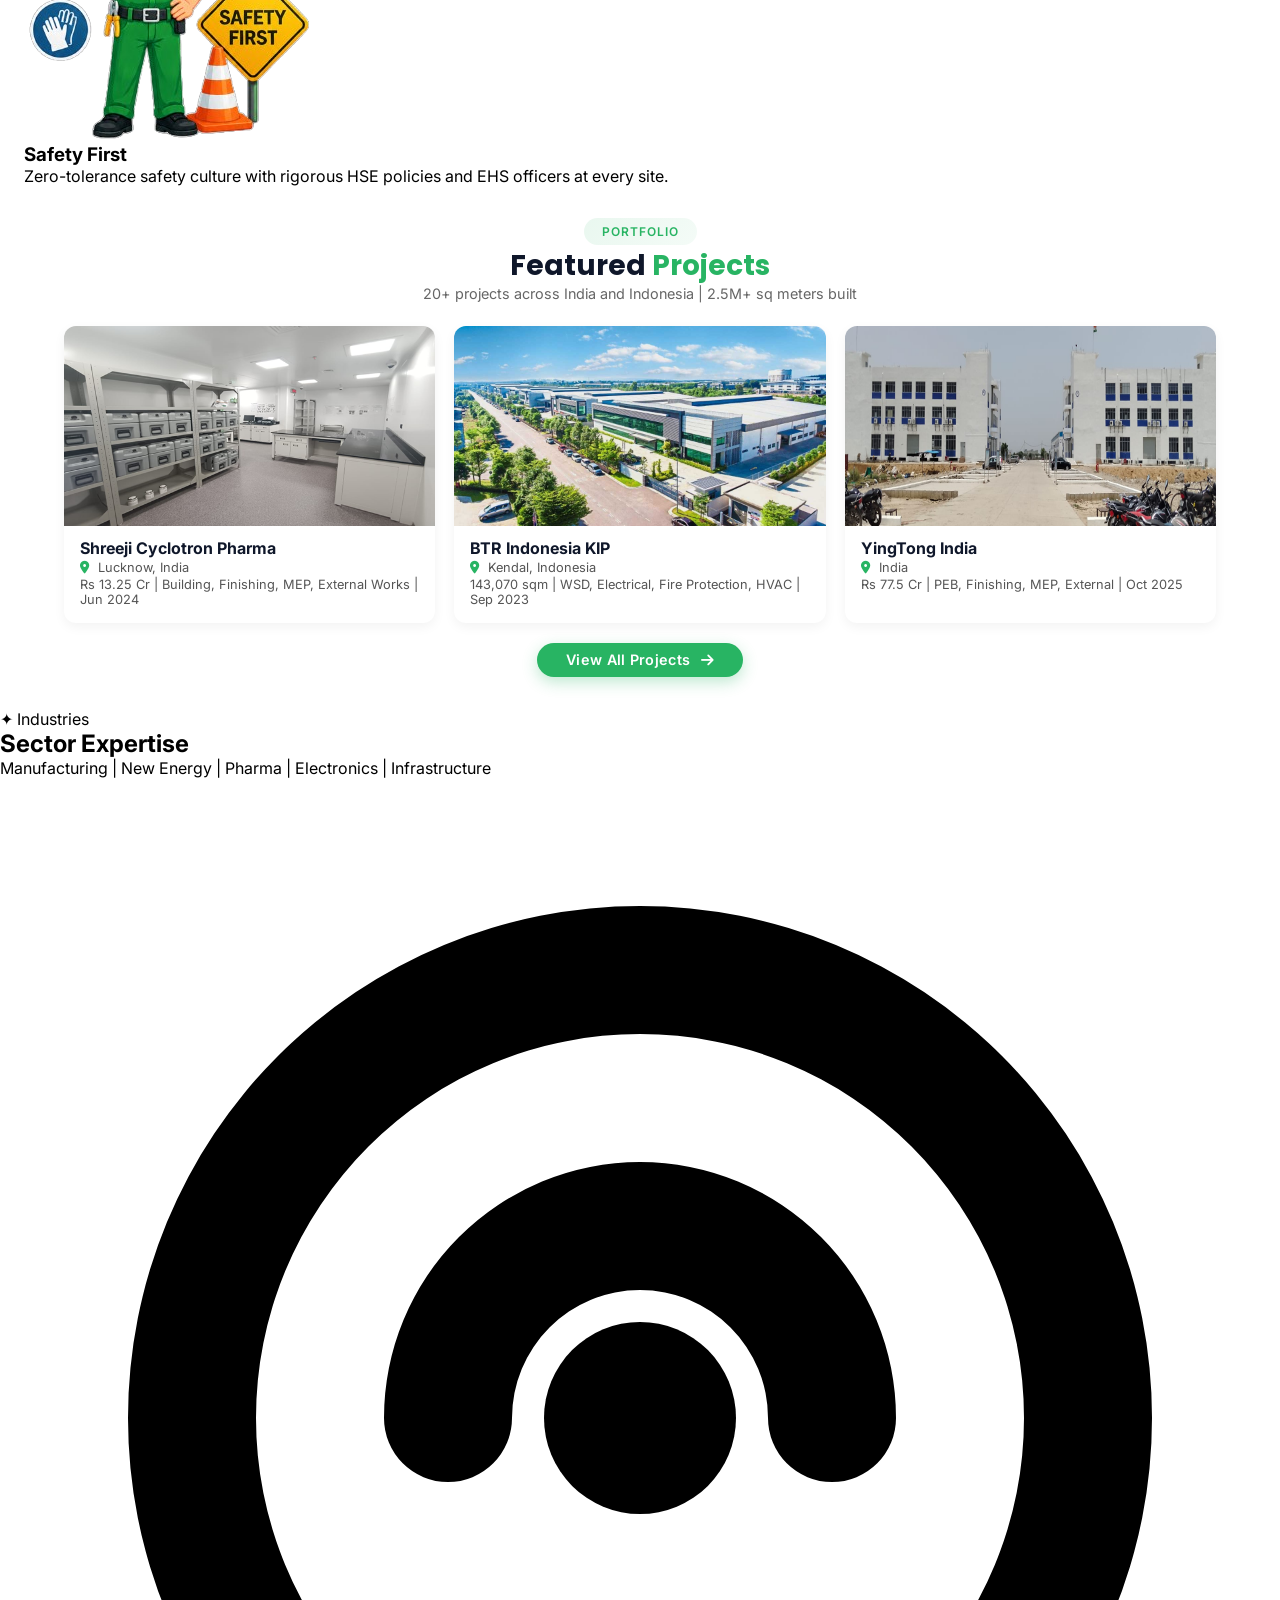
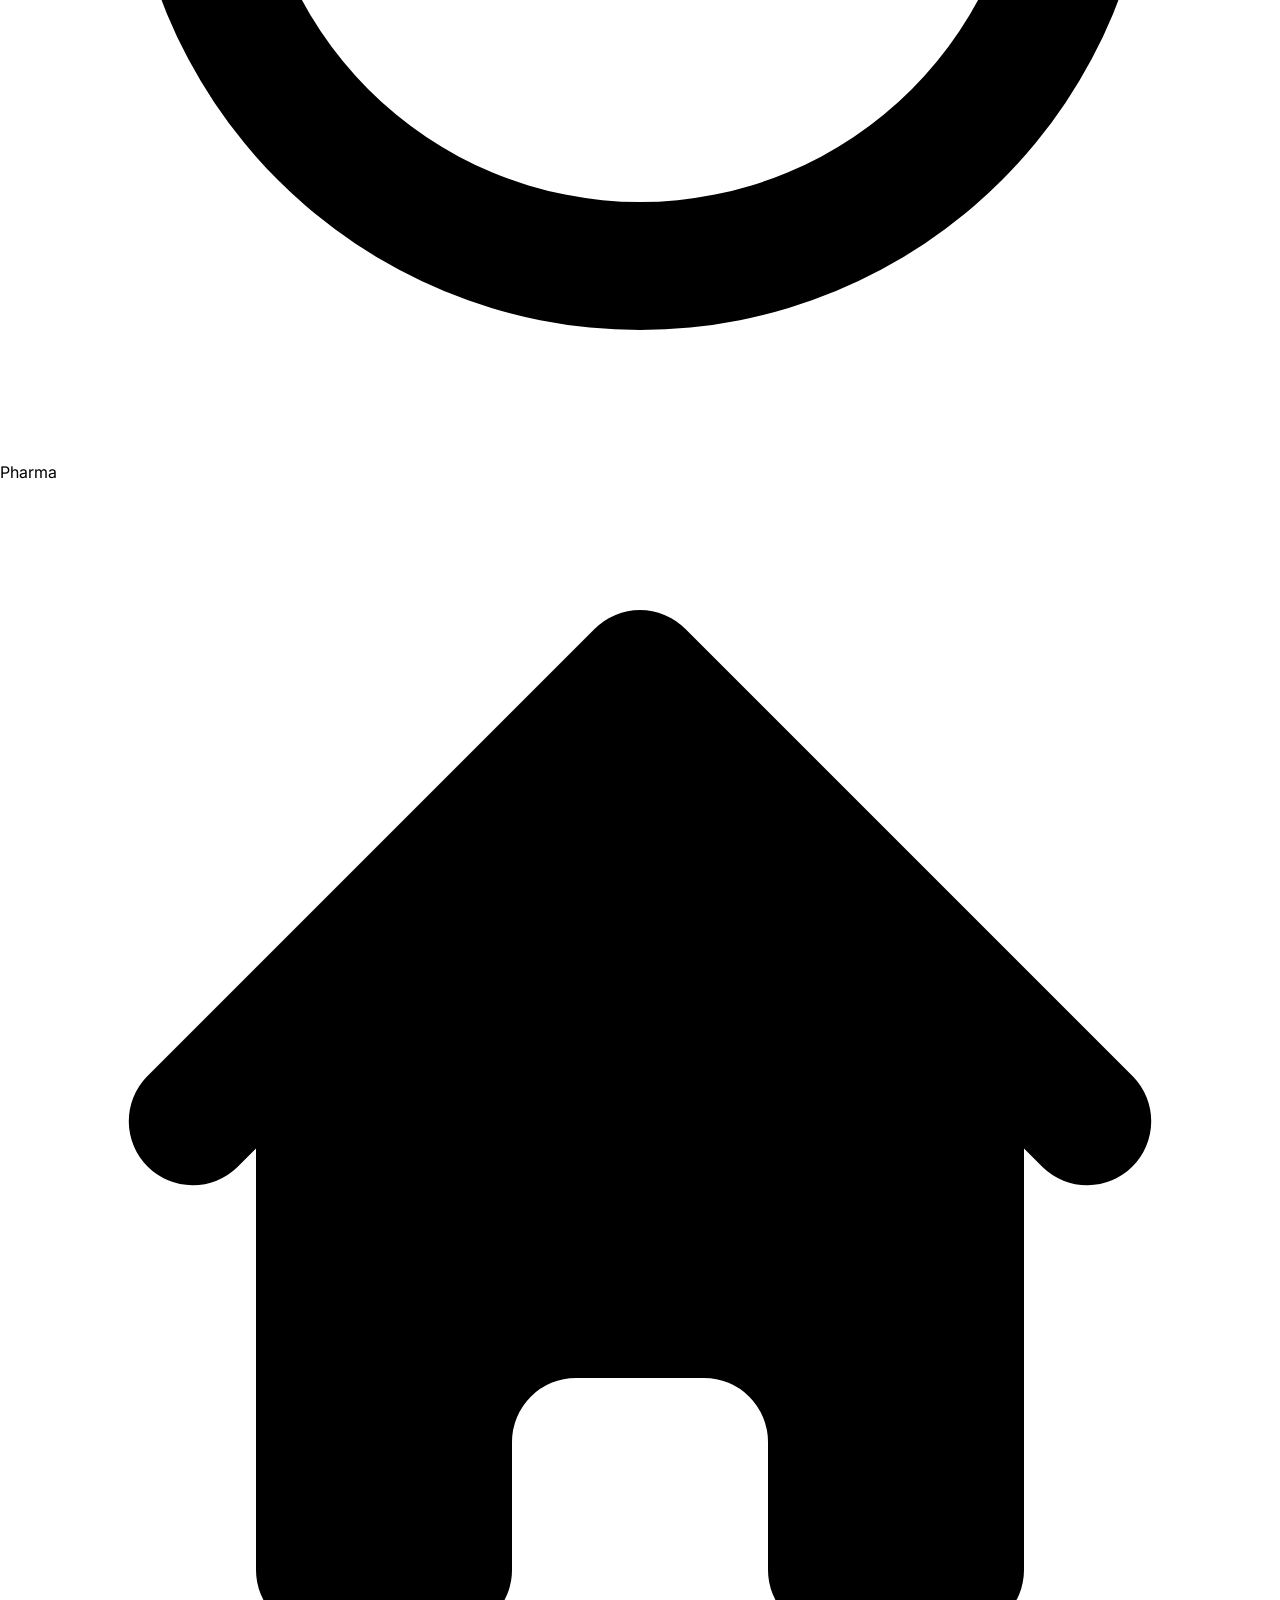
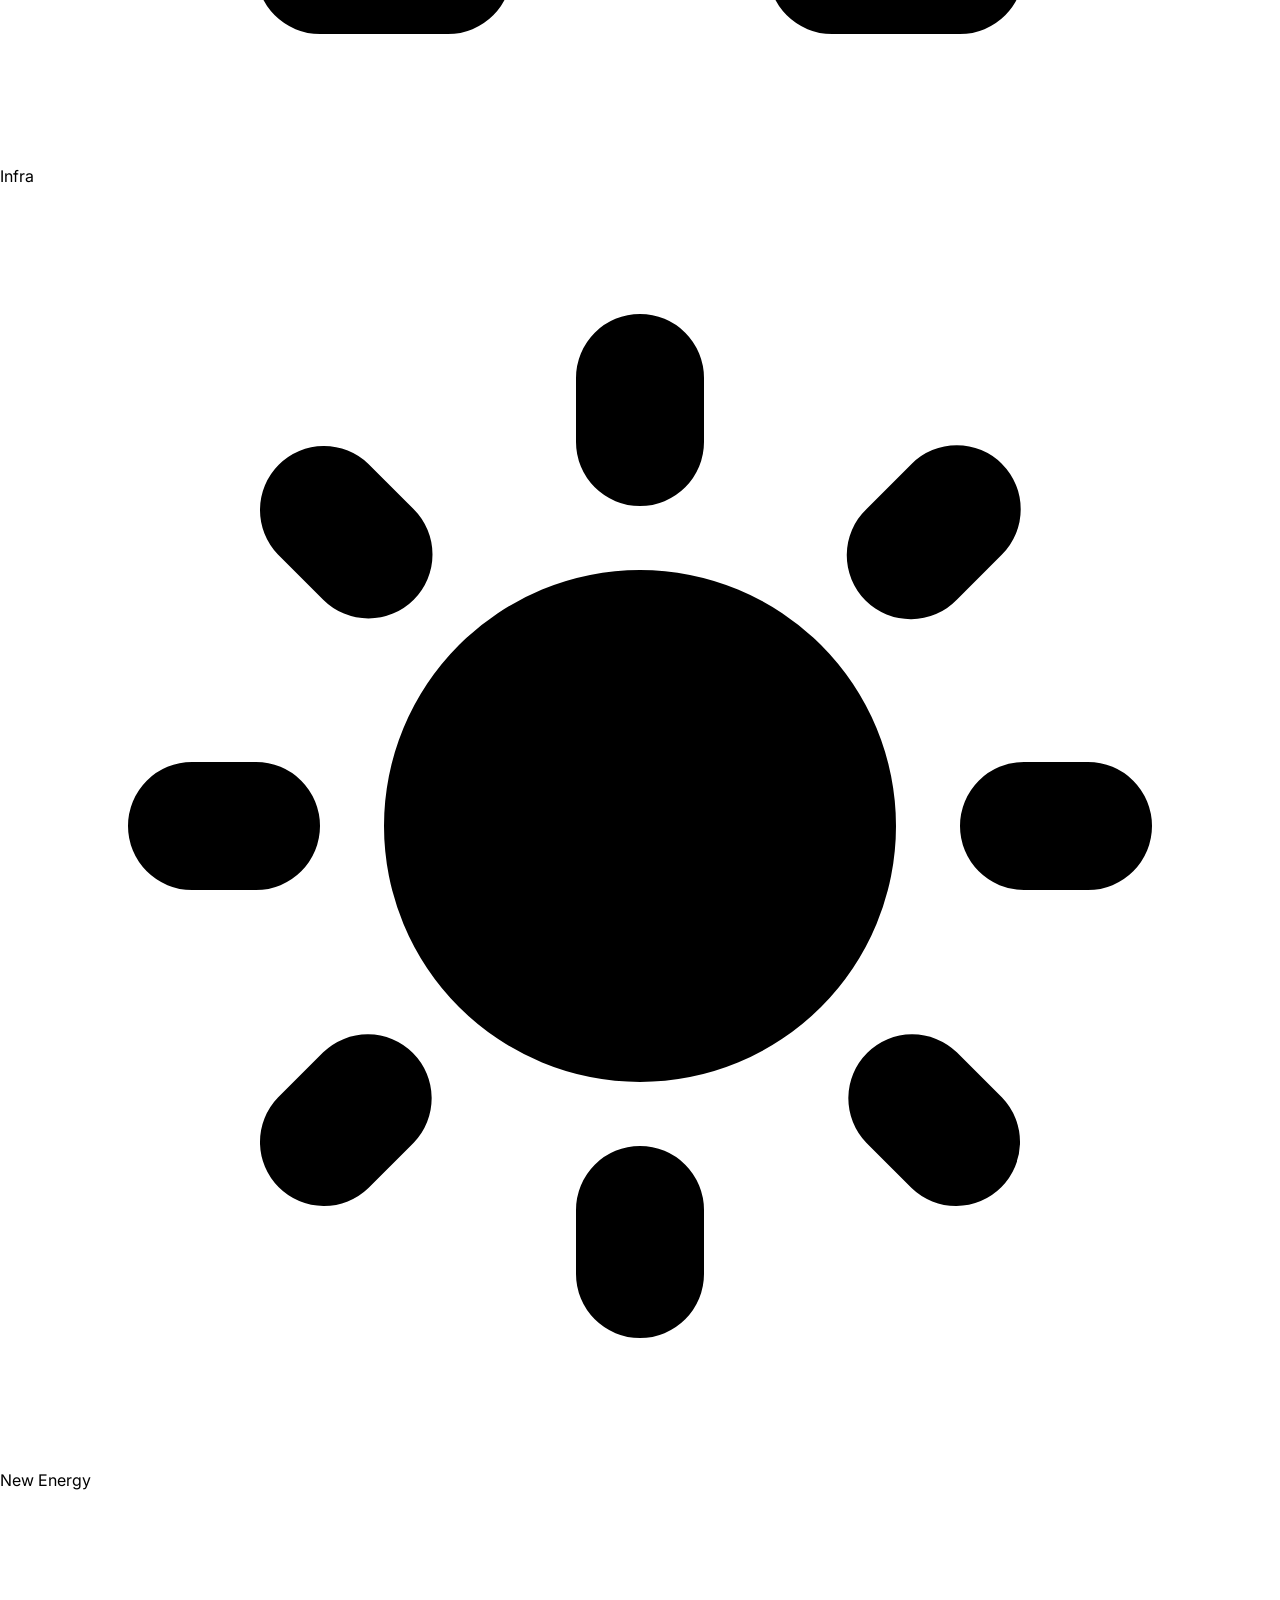
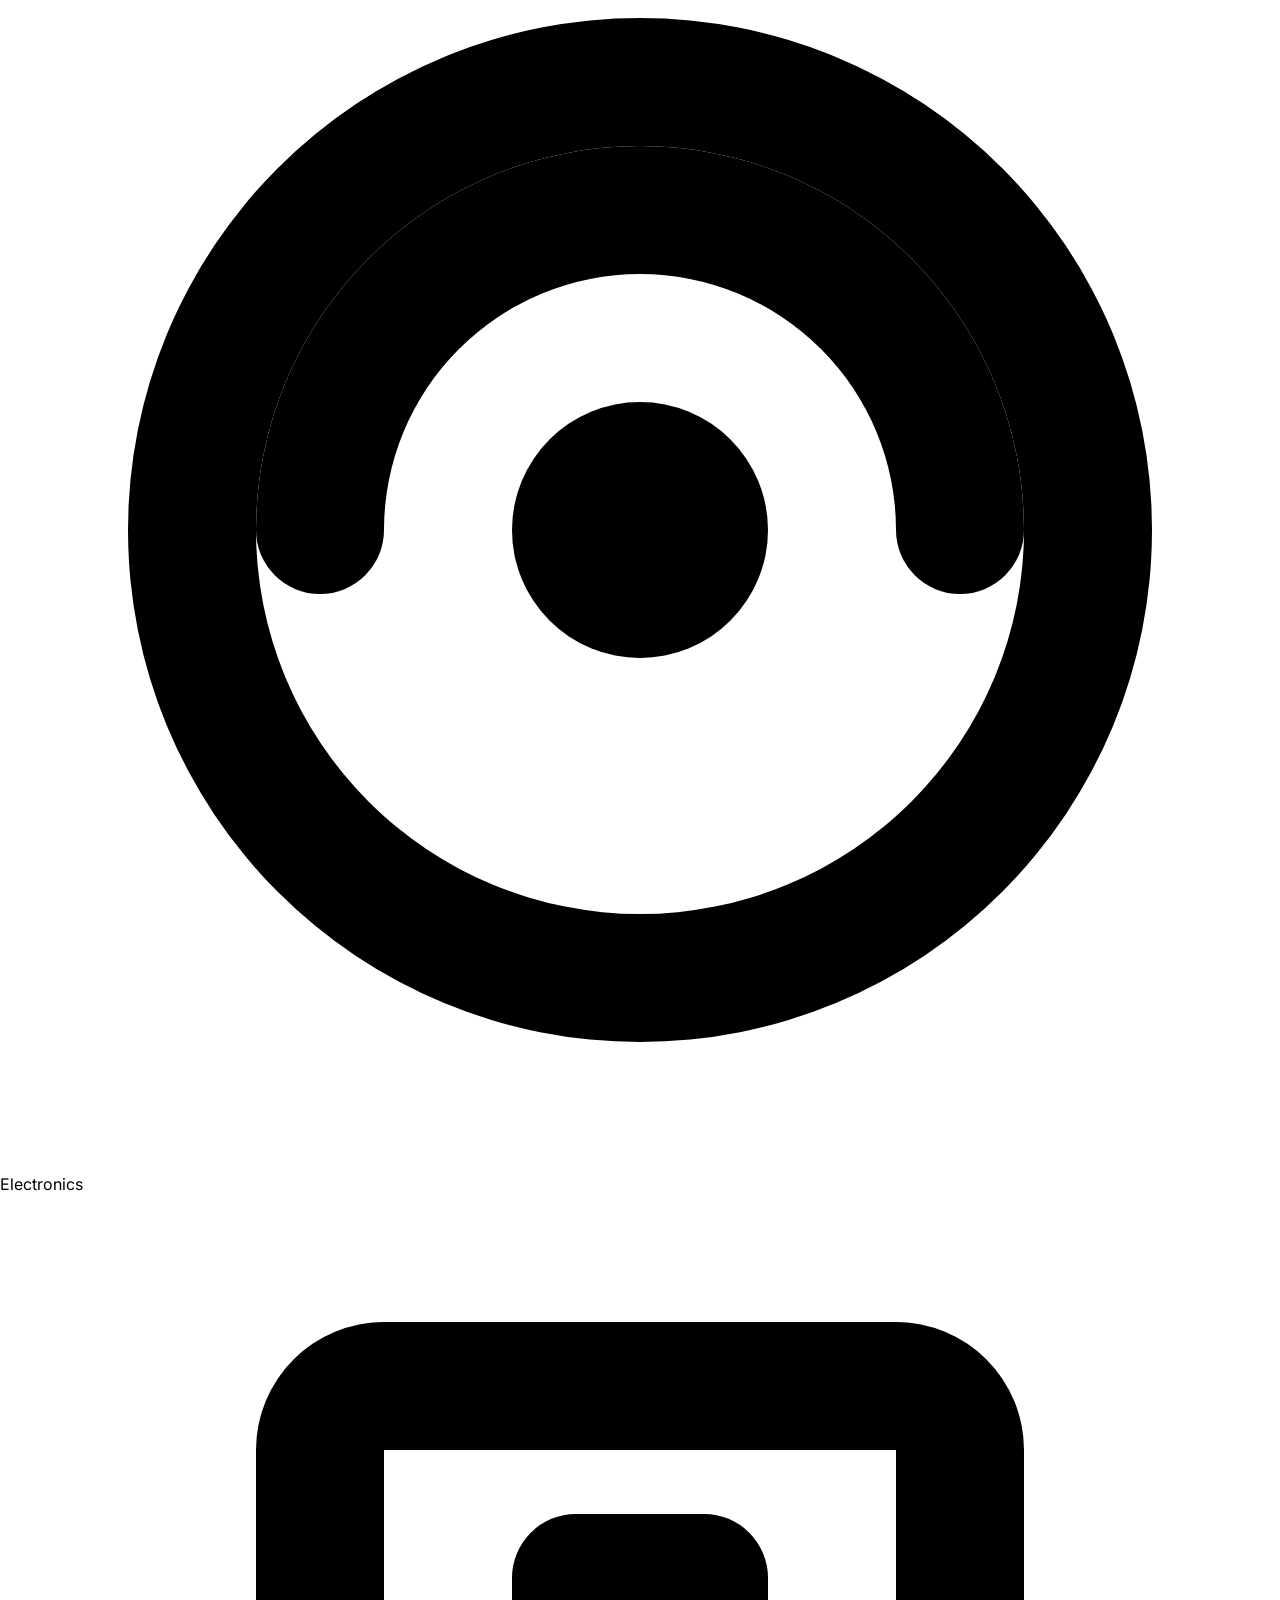
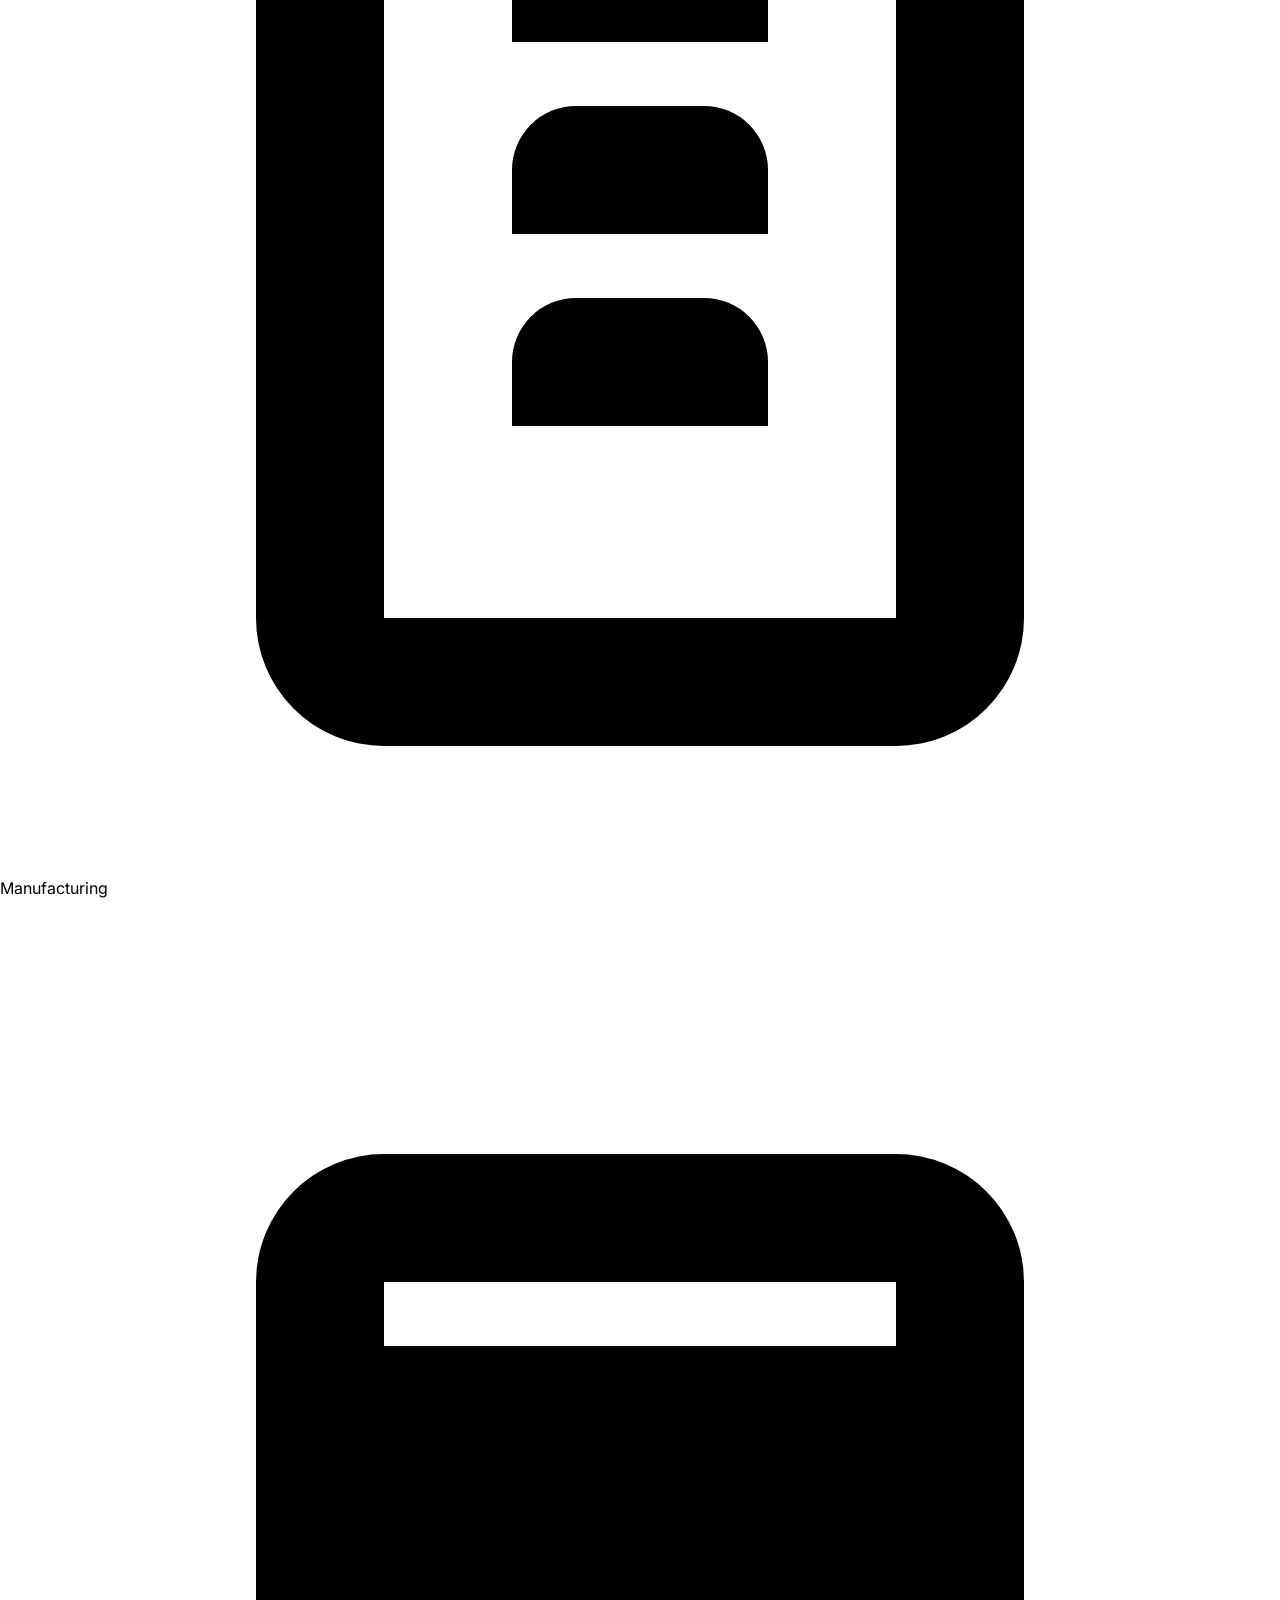
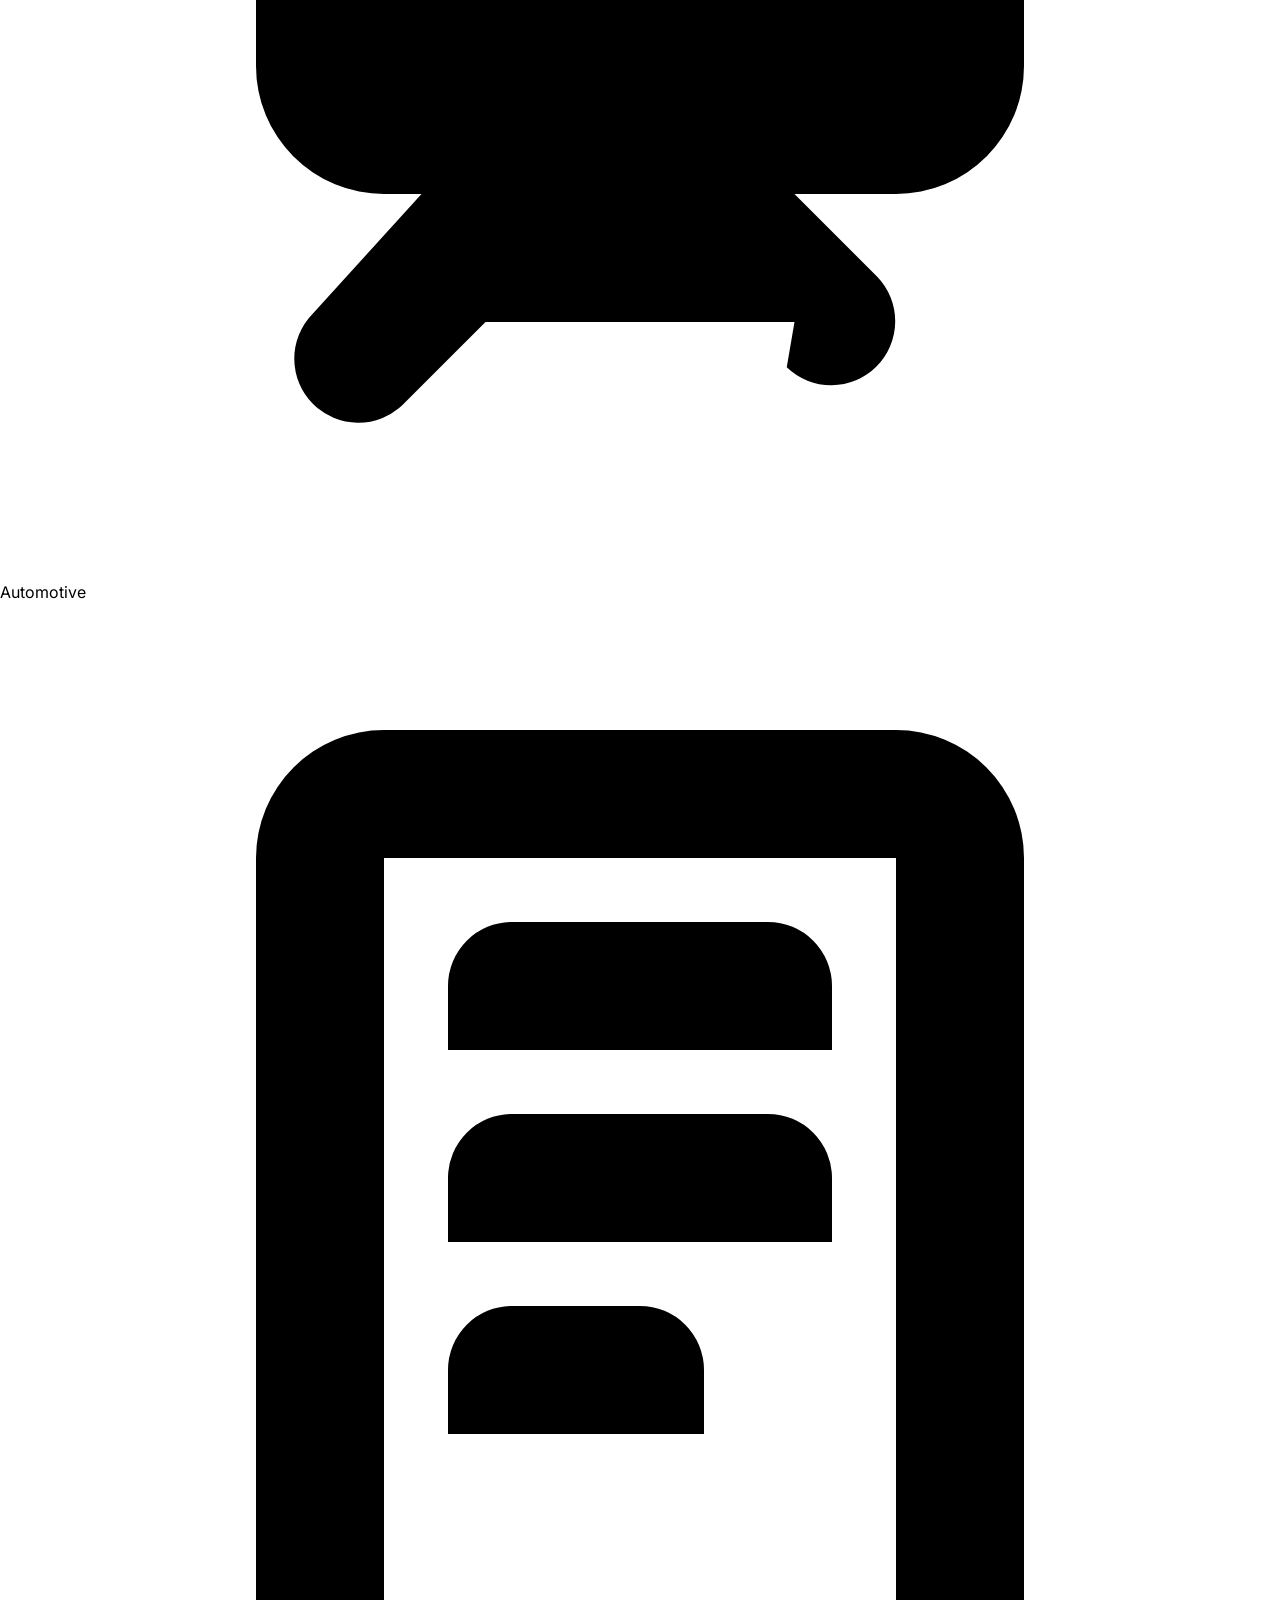
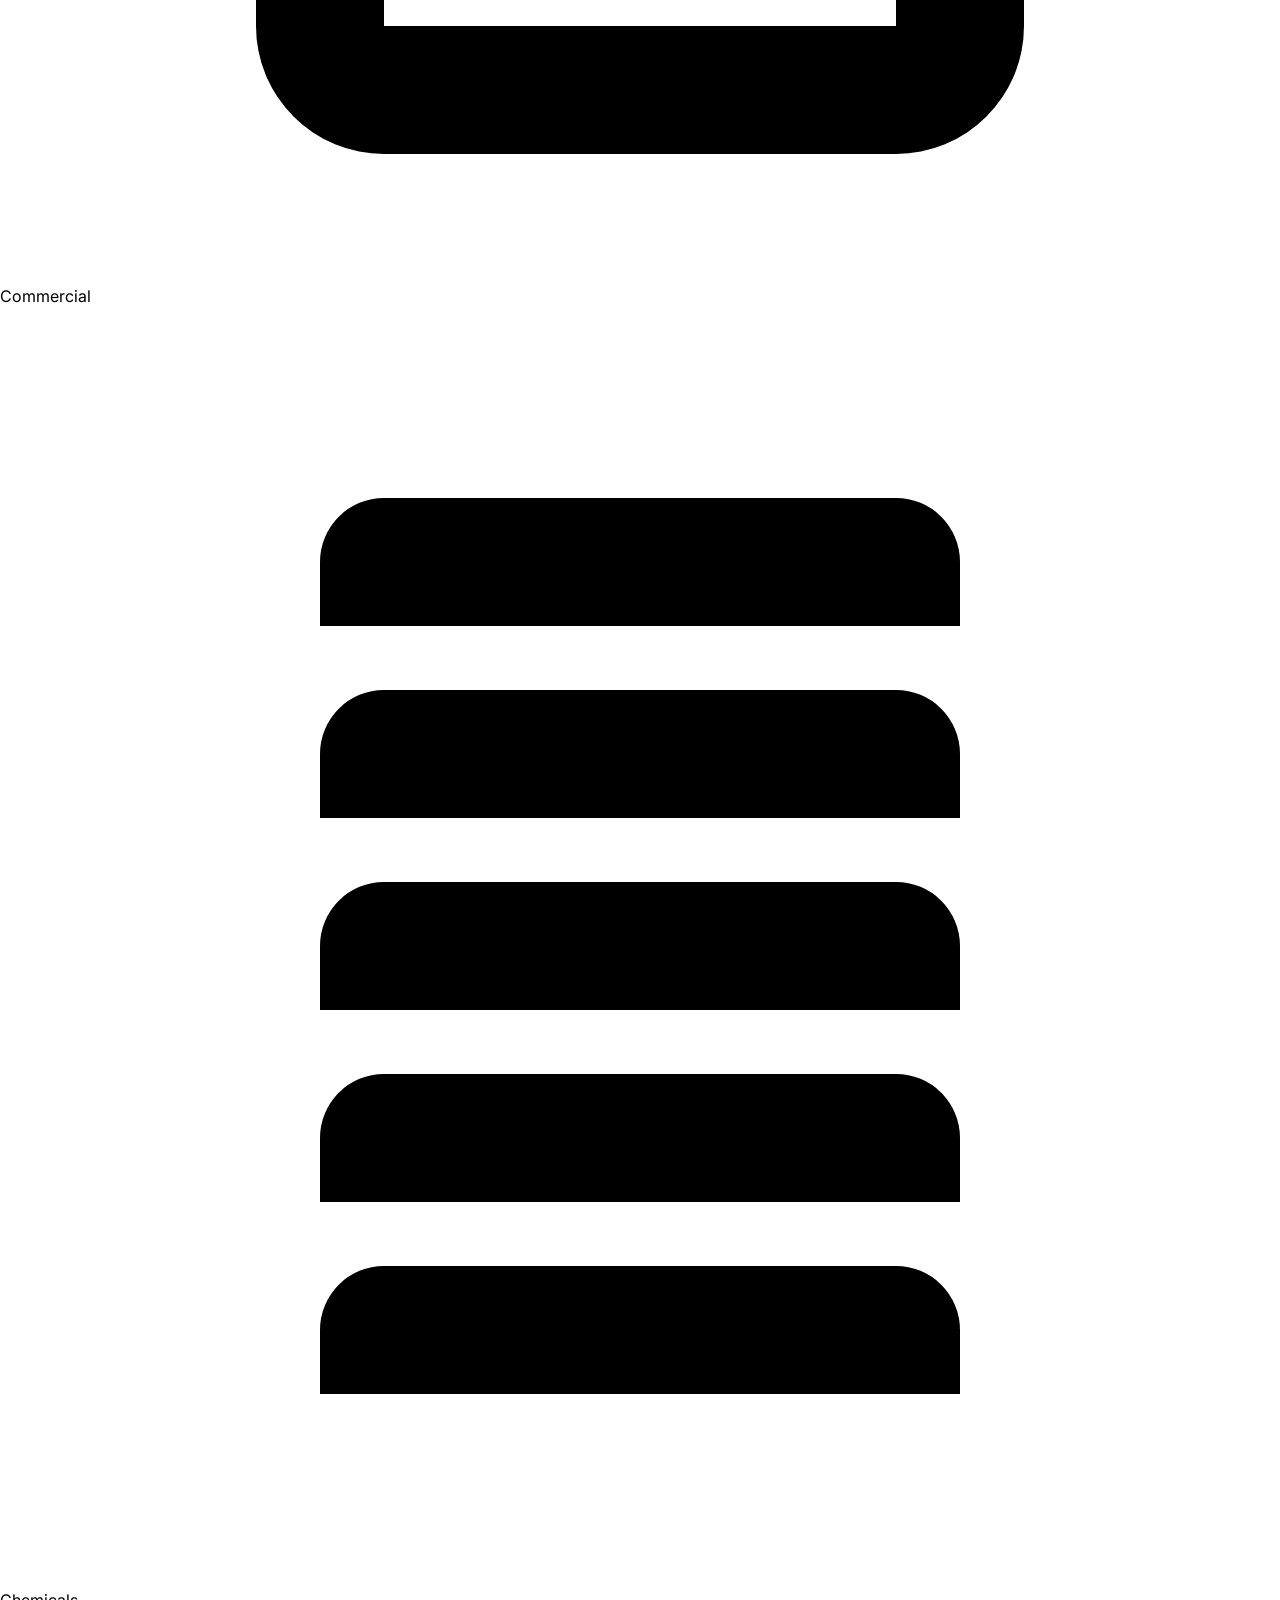
==== commit 58627c41: "updated" ====
--- a/index.html
+++ b/index.html
@@ -1443,6 +1443,7 @@
          class="bg-transparent w-20 h-auto animate-bounce">
 </div>
 
+
 <!-- ============================================ -->
 <!-- COMPONENT: NAVBAR (Loaded dynamically)      -->
 <!-- ============================================ -->
@@ -2277,6 +2278,153 @@
       </div>
     </div>
   </section>
+  
+<!-- WhatsApp Floating Button - Left Side -->
+<a href="https://wa.me/917310544030?text=Hello%20Jianan%20Engineering%2C%20I%20would%20like%20to%20know%20more%20about%20your%20services." 
+   target="_blank" 
+   rel="noopener noreferrer"
+   id="whatsapp-btn"
+   class="whatsapp-float"
+   aria-label="Chat on WhatsApp">
+  <div class="whatsapp-icon-wrapper">
+    <i class="fab fa-whatsapp"></i>
+  </div>
+  <span class="whatsapp-tooltip">Chat with us</span>
+</a>
+
+<style>
+  /* ===== WHATSAPP FLOATING BUTTON - LEFT SIDE ===== */
+  .whatsapp-float {
+    position: fixed;
+    bottom: 30px;
+    left: 30px;
+    z-index: 99;
+    display: flex;
+    align-items: center;
+    gap: 12px;
+    text-decoration: none;
+    transition: all 0.3s cubic-bezier(0.68, -0.55, 0.265, 1.55);
+    cursor: pointer;
+  }
+
+  .whatsapp-icon-wrapper {
+    width: 56px;
+    height: 56px;
+    background: #25D366;
+    border-radius: 50%;
+    display: flex;
+    align-items: center;
+    justify-content: center;
+    box-shadow: 0 6px 25px rgba(37, 211, 102, 0.4);
+    transition: all 0.3s ease;
+    position: relative;
+    flex-shrink: 0;
+  }
+
+  .whatsapp-icon-wrapper i {
+    font-size: 30px;
+    color: #ffffff;
+    transition: transform 0.3s ease;
+  }
+
+  /* Pulse animation */
+  .whatsapp-icon-wrapper::after {
+    content: '';
+    position: absolute;
+    inset: -4px;
+    border-radius: 50%;
+    border: 2px solid #25D366;
+    animation: whatsappPulse 2s ease-in-out infinite;
+  }
+
+  @keyframes whatsappPulse {
+    0% {
+      transform: scale(1);
+      opacity: 1;
+    }
+    100% {
+      transform: scale(1.4);
+      opacity: 0;
+    }
+  }
+
+  /* Tooltip */
+  .whatsapp-tooltip {
+    background: rgba(15, 23, 42, 0.85);
+    backdrop-filter: blur(8px);
+    color: #ffffff;
+    padding: 8px 16px;
+    border-radius: 30px;
+    font-size: 13px;
+    font-weight: 500;
+    font-family: 'Inter', sans-serif;
+    white-space: nowrap;
+    opacity: 0;
+    transform: translateX(-10px);
+    transition: all 0.3s ease;
+    pointer-events: none;
+    border: 1px solid rgba(255, 255, 255, 0.08);
+    box-shadow: 0 4px 15px rgba(0, 0, 0, 0.15);
+    letter-spacing: 0.02em;
+  }
+
+  /* Hover effects */
+  .whatsapp-float:hover .whatsapp-icon-wrapper {
+    transform: scale(1.08);
+    box-shadow: 0 8px 35px rgba(37, 211, 102, 0.5);
+  }
+
+  .whatsapp-float:hover .whatsapp-icon-wrapper i {
+    transform: scale(1.1);
+  }
+
+  .whatsapp-float:hover .whatsapp-tooltip {
+    opacity: 1;
+    transform: translateX(0);
+  }
+
+  .whatsapp-float:hover .whatsapp-icon-wrapper::after {
+    animation-duration: 1.2s;
+  }
+
+  /* Responsive */
+  @media (max-width: 768px) {
+    .whatsapp-float {
+      bottom: 20px;
+      left: 20px;
+    }
+
+    .whatsapp-icon-wrapper {
+      width: 48px;
+      height: 48px;
+    }
+
+    .whatsapp-icon-wrapper i {
+      font-size: 24px;
+    }
+
+    .whatsapp-tooltip {
+      display: none; /* Hide tooltip on mobile for cleaner look */
+    }
+  }
+
+  @media (max-width: 480px) {
+    .whatsapp-float {
+      bottom: 15px;
+      left: 15px;
+    }
+
+    .whatsapp-icon-wrapper {
+      width: 44px;
+      height: 44px;
+    }
+
+    .whatsapp-icon-wrapper i {
+      font-size: 22px;
+    }
+  }
+</style>
+
 </main>
 
 <!-- ============================================ -->
